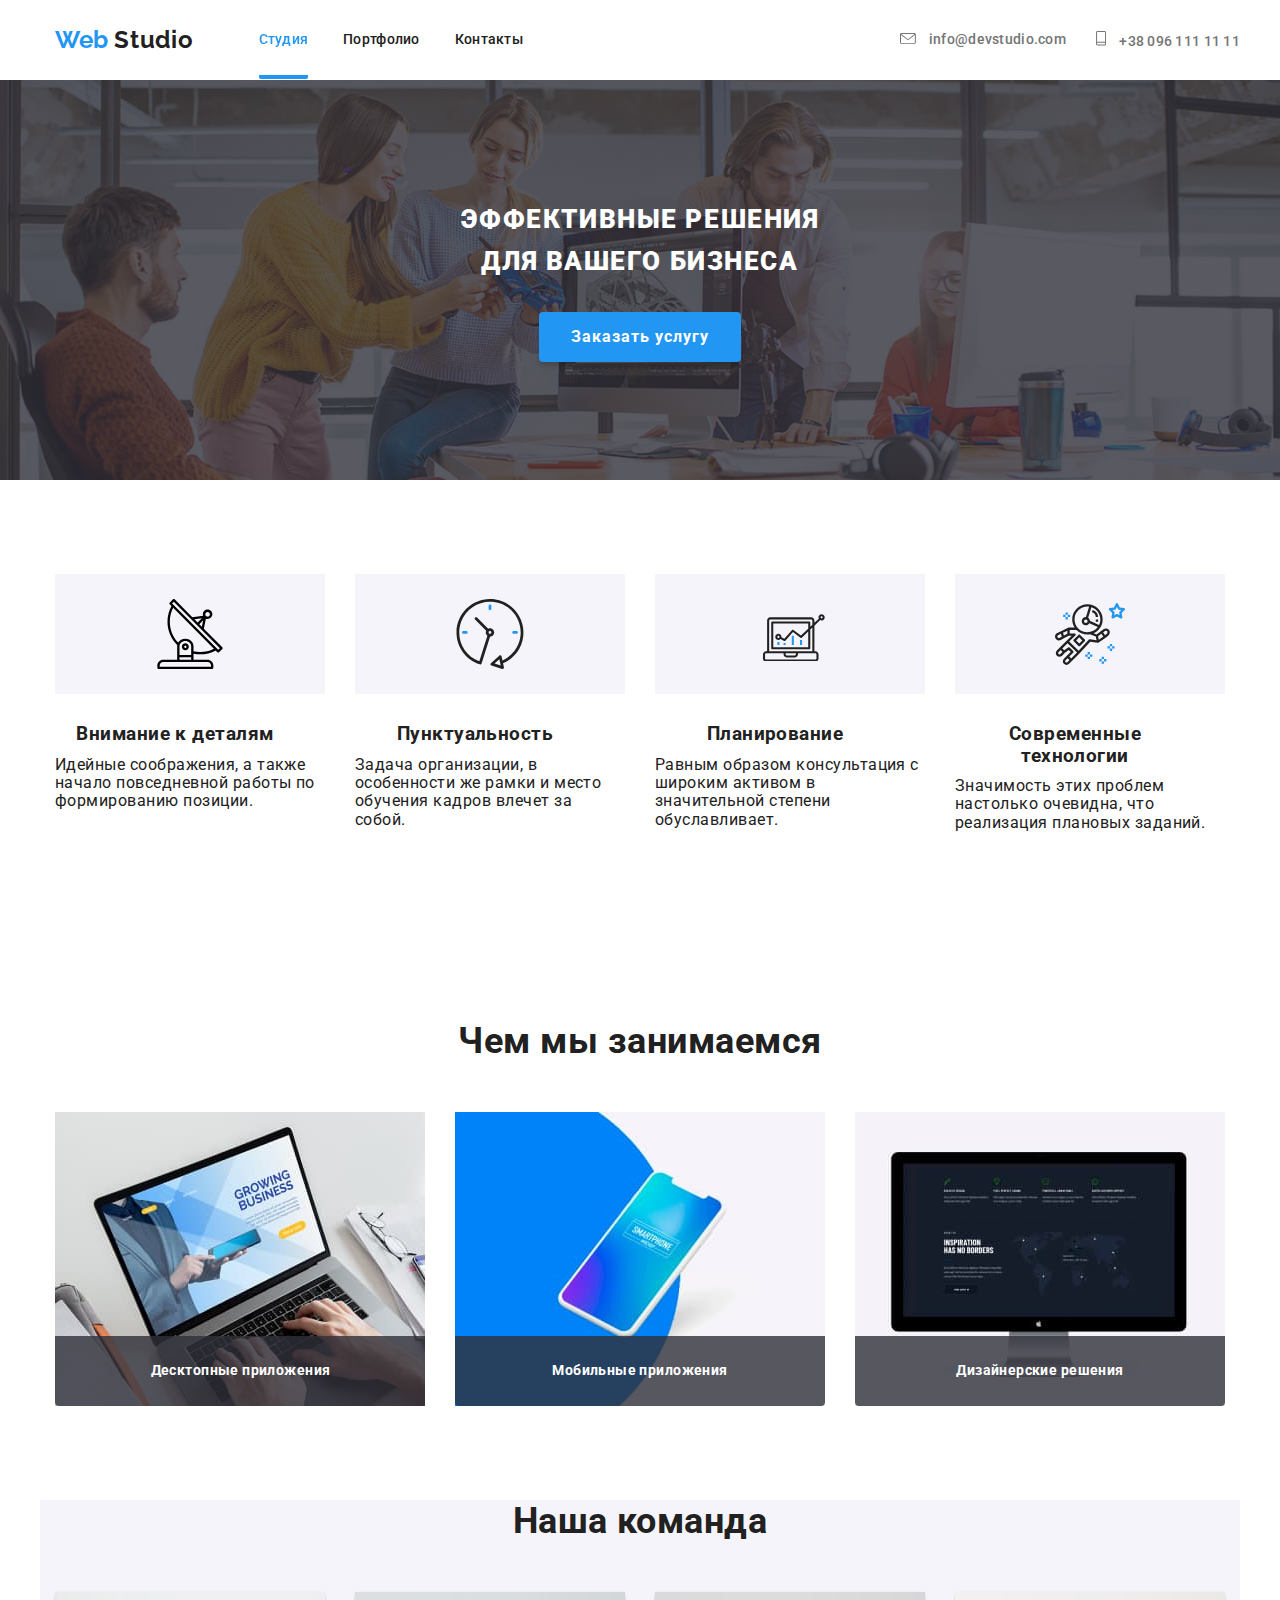
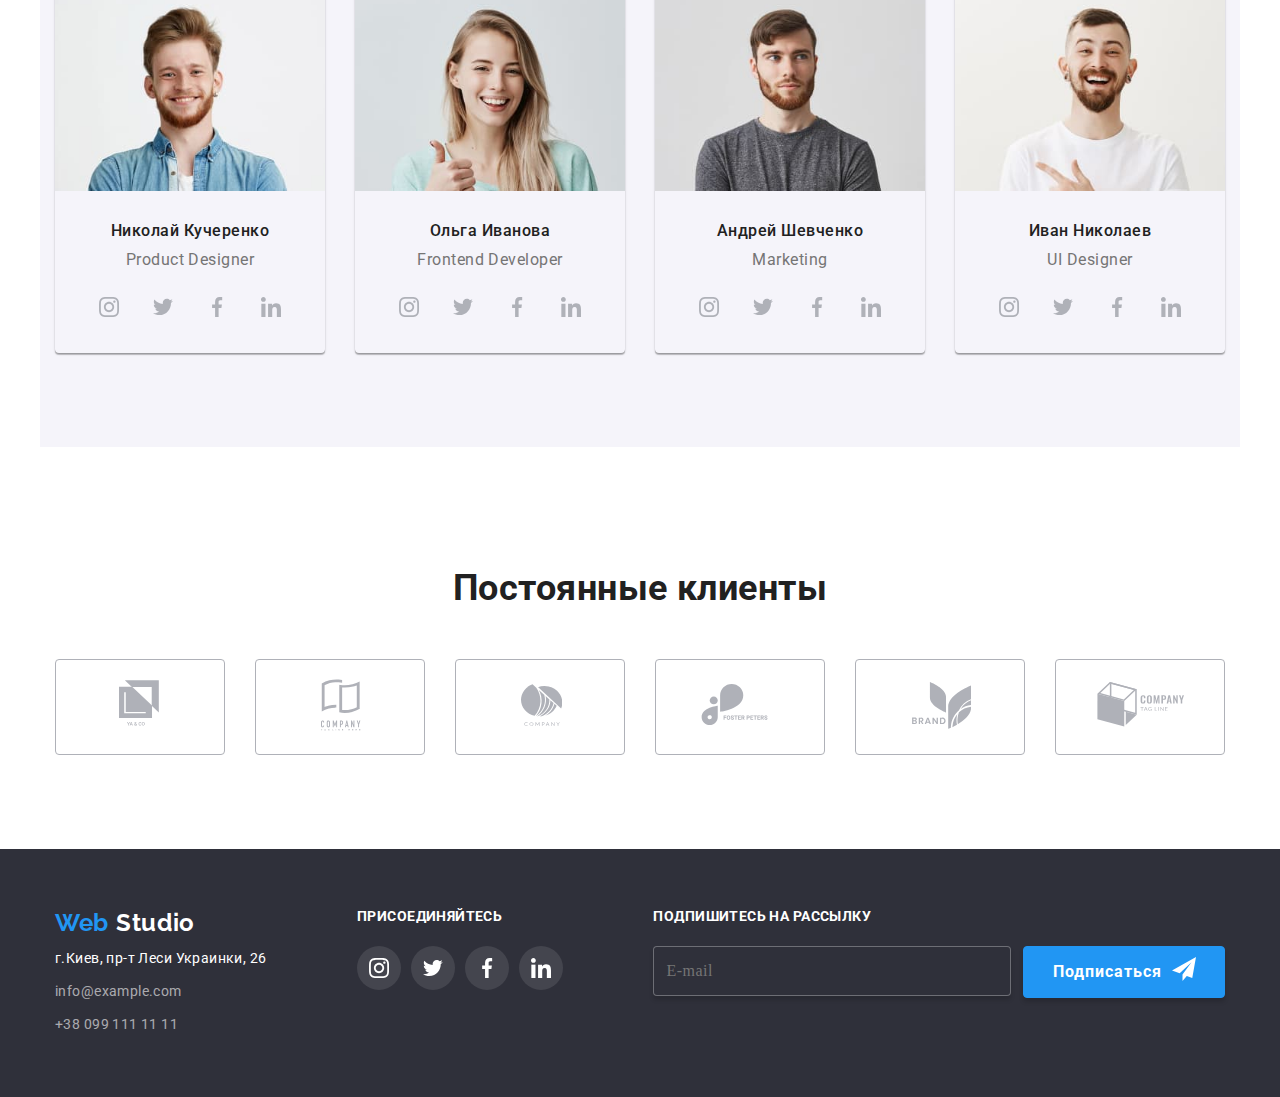
==== index.html @ 0beeb891 "исправляет ошибку с указание ширин" ====
<!DOCTYPE html>
<html lang="ru">
  <head>
    <meta charset="UTF-8" />
    <meta name="viewport" content="width=device-width, initial-scale=1.0" />
    <title>Web Studio v.1</title>
    <link
      href="https://fonts.googleapis.com/css2?family=Raleway:wght@700&family=Roboto:wght@400;500;700&display=swap"
      rel="stylesheet"
    />
    <link rel="stylesheet" href="./css/main.min.css" />
  </head>

  <body>
    <!--Шапка сайта-->
    <header>
      <div class="container">
        <nav class="header-nav">
          <a href="./index.html" class="header-nav__logo">
            <span class="header-nav__logo-web">Web</span
            ><span class="header-nav__logo-studio"> Studio</span>
          </a>

          <div class="menu-container" data-menu>
            <ul class="site-nav">
              <li class="site-nav__item">
                <a
                  href="./index.html"
                  class="site-nav__link site-nav__link--chosen"
                  >Студия</a
                >
              </li>
              <li class="site-nav__item">
                <a href="./portfolio.html" class="site-nav__link">Портфолио</a>
              </li>
              <li class="site-nav__item">
                <a href="" class="site-nav__link">Контакты</a>
              </li>
            </ul>

            <ul class="contacts">
              <li class="contacts__item">
                <a href="mailto:info@devstudio.com" class="contacts__link">
                  <svg class="contacts__letter-logo" width="16px" height="11px">
                    <use href="./images/symbol-defs.svg#icon-letter"></use>
                  </svg>

                  <span class="contacts__text">info@devstudio.com</span></a
                >
              </li>

              <li class="contacts__item">
                <a href="tel:+380961111111" class="contacts__link">
                  <svg class="contacts__phone-logo" width="10px" height="15px">
                    <use href="./images/symbol-defs.svg#icon-phone"></use>
                  </svg>
                  <span class="contacts__text">+38 096 111 11 11</span></a
                >
              </li>
            </ul>
          </div>

          <button
            type="button"
            class="menu-button"
            aria-expanded="false"
            data-menu-button
          >
            <svg
              width="40"
              height="40"
              aria-label="Переключатель мобильного меню"
            >
              <use
                class="icon-cross"
                href="./images/symbol-defs.svg#cross"
              ></use>
              <use class="icon-menu" href="./images/symbol-defs.svg#menu"></use>
            </svg>
          </button>
        </nav>
      </div>
    </header>
    <main class="page">
      <!-- Herou -->
      <section class="hero-section">
        <div class="hero-section__item">
          <h1 class="main-heading">
            Эффективные решения <br />
            для вашего бизнеса
          </h1>
          <button class="hero-section__button" data-open-modal>
            Заказать услугу
          </button>
        </div>
      </section>
      <!-- About us-->
      <section class="section about-us-section">
        <h2 class="hidden">Наши преимущества</h2>
        <ul class="about-us-list">
          <li class="about-us-item">
            <div class="about-us-img-box antenna-box">
              <svg class="about-us-list-icon antenna-icon">
                <use href="./images/symbol-defs.svg#icon-antenna"></use>
              </svg>
            </div>
            <h3 class="third-heading antenna">Внимание к деталям</h3>
            <p class="third-heading-par">
              Идейные соображения, а также начало повседневной работы по
              формированию позиции.
            </p>
          </li>
          <li class="about-us-item">
            <div class="about-us-img-box clock-box">
              <svg class="about-us-list-icon clock-icon">
                <use href="./images/symbol-defs.svg#icon-clock"></use>
              </svg>
            </div>
            <h3 class="third-heading clock">Пунктуальность</h3>
            <p class="third-heading-par">
              Задача организации, в особенности же рамки и место обучения кадров
              влечет за собой.
            </p>
          </li>
          <li class="about-us-item">
            <div class="about-us-img-box diagram-box">
              <svg class="about-us-list-icon diagram-icon">
                <use href="./images/symbol-defs.svg#icon-diagram"></use>
              </svg>
            </div>
            <h3 class="third-heading diagram">Планирование</h3>
            <p class="third-heading-par">
              Равным образом консультация с широким активом в значительной
              степени обуславливает.
            </p>
          </li>
          <li class="about-us-item">
            <div class="about-us-img-box astronaut-box">
              <svg class="about-us-list-icon astronaut-icon">
                <use href="./images/symbol-defs.svg#icon-astronaut"></use>
              </svg>
            </div>
            <h3 class="third-heading astronaut">Современные технологии</h3>
            <p class="third-heading-par">
              Значимость этих проблем настолько очевидна, что реализация
              плановых заданий.
            </p>
          </li>
        </ul>
      </section>
      <!-- What are we doing?-->
      <section class="section wawd-secton">
        <h2 class="section-heading">Чем мы занимаемся</h2>
        <ul class="worklist">
          <li class="worklist-item">
            <img
              srcset="
                ./images/What-we-r-d/pc-user/img.jpg    1x,
                ./images/What-we-r-d/pc-user/img@2x.jpg 2x,
                ./images/What-we-r-d/pc-user/img@3x.jpg 3x,

              "
              src="./images/What-we-r-d/pc-user/img.jpg"
              alt="пользователь за ноутбуком"
              width="370"
              class="our-work-img"
            />
            <h3 class="our-work-heading first">Десктопные приложения</h3>
          </li>
          <li class="worklist-item">
            <img
              srcset="
                ./images/What-we-r-d/smartphone/box.jpg    1x,
                ./images/What-we-r-d/smartphone/box@2x.jpg 2x,
                ./images/What-we-r-d/smartphone/box@3x.jpg 3x,

              "
              src="./images/What-we-r-d/smartphone/box.jpg"
              alt="смартфон"
              width="370"
              class="our-work-img"
            />
            <h3 class="our-work-heading second">Мобильные приложения</h3>
          </li>
          <li class="worklist-item">
            <img
              srcset="
                ./images/What-we-r-d/monitor-screen/m-screen.jpg    1x,
                ./images/What-we-r-d/monitor-screen/m-screen@2x.jpg 2x,
                ./images/What-we-r-d/monitor-screen/m-screen@3x.jpg 3x,

              "
              src="./images/What-we-r-d/monitor-screen/m-screen.jpg"
              alt="экран компьютера"
              width="370"
              class="our-work-img"
            />
            <h3 class="our-work-heading third">Дизайнерские решения</h3>
          </li>
        </ul>
      </section>
      <!-- Out team-->
      <section class="team-section section">
        <h2 class="section-heading">Наша команда</h2>
        <ul class="team-section-box">
          <li class="team-section-box__item">
            <picture>
              <source
                srcset="
                  ./images/our-team/Nikolay/nikolay-450.jpg  1x,
                  ./images/our-team/Nikolay/nikolay-900.jpg  2x,
                  ./images/our-team/Nikolay/nikolay-1350.jpg 3x
                "
                media="(max-width: 767px)"
              />

              <source
                srcset="
                  ./images/our-team/Nikolay/nikolay-354.jpg  1x,
                  ./images/our-team/Nikolay/nikolay-708.jpg  2x,
                  ./images/our-team/Nikolay/nikolay-1062.jpg 3x
                "
                media="(min-width: 768px)"
              />

              <source
                srcset="
                  ./images/our-team/Nikolay/nikolay-270.jpg 1x,
                  ./images/our-team/Nikolay/nikolay-540.jpg 2x,
                  ./images/our-team/Nikolay/nikolay-810.jpg 3x
                "
                media="(min-width: 1200px)"
              />

              <img
                src="./images/our-team/Nikolay/nikolay-450.jpg"
                alt="фото члена команды"
                sizes="(min-width: 1200px) 25vw, (min-width: 768px) 50vw, 100vw"
              />
            </picture>

            <h3 class="team-member-name">Николай Кучеренко</h3>
            <p class="team-member-position">Product Designer</p>
            <ul class="social-links-box">
              <li class="social-links-box-item">
                <a href="" class="link-icon-box">
                  <svg class="social-link-icon">
                    <use href="./images/symbol-defs.svg#icon-instagram"></use>
                  </svg>
                </a>
              </li>
              <li class="social-links-box-item">
                <a href="" class="link-icon-box">
                  <svg class="social-link-icon">
                    <use href="./images/symbol-defs.svg#icon-twitter"></use>
                  </svg>
                </a>
              </li>
              <li class="social-links-box-item">
                <a href="" class="link-icon-box">
                  <svg class="social-link-icon">
                    <use href="./images/symbol-defs.svg#icon-facebook"></use>
                  </svg>
                </a>
              </li>
              <li class="social-links-box-item">
                <a href="" class="link-icon-box">
                  <svg class="social-link-icon">
                    <use href="./images/symbol-defs.svg#icon-linkedin"></use>
                  </svg>
                </a>
              </li>
            </ul>
          </li>
          <li class="team-section-box__item">
            <img
              srcset="
                ./images/our-team/Olga/olga-270.jpg   270w,
                ./images/our-team/Olga/olga-354.jpg   354w,
                ./images/our-team/Olga/olga-450.jpg   450w,
                ./images/our-team/Olga/olga-540.jpg   540w,
                ./images/our-team/Olga/olga-708.jpg   708w,
                ./images/our-team/Olga/olga-810.jpg   810w,
                ./images/our-team/Olga/olga-900.jpg   900w,
                ./images/our-team/Olga/olga-1062.jpg 1062w,
                ./images/our-team/Olga/olga-1350.jpg 1350w,

              "
              src="./images/our-team/Olga/olga-450.jpg"
              alt="фото члена команды"
              sizes="(min-width: 1200px) 25vw, (min-width: 768px) 50vw,
               100vw"
            />
            <h3 class="team-member-name">Ольга Иванова</h3>
            <p class="team-member-position">Frontend Developer</p>
            <ul class="social-links-box">
              <li class="social-links-box-item">
                <a href="" class="link-icon-box">
                  <svg class="social-link-icon">
                    <use href="./images/symbol-defs.svg#icon-instagram"></use>
                  </svg>
                </a>
              </li>
              <li class="social-links-box-item">
                <a href="" class="link-icon-box">
                  <svg class="social-link-icon">
                    <use href="./images/symbol-defs.svg#icon-twitter"></use>
                  </svg>
                </a>
              </li>
              <li class="social-links-box-item">
                <a href="" class="link-icon-box">
                  <svg class="social-link-icon">
                    <use href="./images/symbol-defs.svg#icon-facebook"></use>
                  </svg>
                </a>
              </li>
              <li class="social-links-box-item">
                <a href="" class="link-icon-box">
                  <svg class="social-link-icon">
                    <use href="./images/symbol-defs.svg#icon-linkedin"></use>
                  </svg>
                </a>
              </li>
            </ul>
          </li>
          <li class="team-section-box__item">
            <img
              srcset="
                ./images/our-team/Andrey/andrey-270.jpg   270w,
                ./images/our-team/Andrey/andrey-354.jpg   354w,
                ./images/our-team/Andrey/andrey-450.jpg   450w,
                ./images/our-team/Andrey/andrey-540.jpg   540w,
                ./images/our-team/Andrey/andrey-708.jpg   708w,
                ./images/our-team/Andrey/andrey-810.jpg   810w,
                ./images/our-team/Andrey/andrey-900.jpg   900w,
                ./images/our-team/Andrey/andrey-1062.jpg 1062w,
                ./images/our-team/Andrey/andrey-1350.jpg 1350w,

              "
              src="./images/our-team/Andrey/andrey-450.jpg"
              alt="фото члена команды"
              sizes="(min-width: 1200px) 25vw, (min-width: 768px) 50vw,
               100vw"
            />
            <h3 class="team-member-name">Андрей Шевченко</h3>
            <p class="team-member-position">Marketing</p>
            <ul class="social-links-box">
              <li class="social-links-box-item">
                <a href="" class="link-icon-box">
                  <svg class="social-link-icon">
                    <use href="./images/symbol-defs.svg#icon-instagram"></use>
                  </svg>
                </a>
              </li>
              <li class="social-links-box-item">
                <a href="" class="link-icon-box">
                  <svg class="social-link-icon">
                    <use href="./images/symbol-defs.svg#icon-twitter"></use>
                  </svg>
                </a>
              </li>
              <li class="social-links-box-item">
                <a href="" class="link-icon-box">
                  <svg class="social-link-icon">
                    <use href="./images/symbol-defs.svg#icon-facebook"></use>
                  </svg>
                </a>
              </li>
              <li class="social-links-box-item">
                <a href="" class="link-icon-box">
                  <svg class="social-link-icon">
                    <use href="./images/symbol-defs.svg#icon-linkedin"></use>
                  </svg>
                </a>
              </li>
            </ul>
          </li>
          <li class="team-section-box__item">
            <img
              srcset="
                ./images/our-team/Ivan/ivan-270.jpg   270w,
                ./images/our-team/Ivan/ivan-354.jpg   354w,
                ./images/our-team/Ivan/ivan-450.jpg   450w,
                ./images/our-team/Ivan/ivan-540.jpg   540w,
                ./images/our-team/Ivan/ivan-708.jpg   708w,
                ./images/our-team/Ivan/ivan-810.jpg   810w,
                ./images/our-team/Ivan/ivan-900.jpg   900w,
                ./images/our-team/Ivan/ivan-1062.jpg 1062w,
                ./images/our-team/Ivan/ivan-1350.jpg 1350w,

              "
              src="./images/our-team/Ivan/ivan-450.jpg"
              alt="фото члена команды"
              sizes="(min-width: 1200px) 25vw, (min-width: 768px) 50vw,
               100vw"
            />
            <h3 class="team-member-name">Иван Николаев</h3>
            <p class="team-member-position">UI Designer</p>
            <ul class="social-links-box">
              <li class="social-links-box-item">
                <a href="" class="link-icon-box">
                  <svg class="social-link-icon">
                    <use href="./images/symbol-defs.svg#icon-instagram"></use>
                  </svg>
                </a>
              </li>
              <li class="social-links-box-item">
                <a href="" class="link-icon-box">
                  <svg class="social-link-icon">
                    <use href="./images/symbol-defs.svg#icon-twitter"></use>
                  </svg>
                </a>
              </li>
              <li class="social-links-box-item">
                <a href="" class="link-icon-box">
                  <svg class="social-link-icon">
                    <use href="./images/symbol-defs.svg#icon-facebook"></use>
                  </svg>
                </a>
              </li>
              <li class="social-links-box-item">
                <a href="" class="link-icon-box">
                  <svg class="social-link-icon">
                    <use href="./images/symbol-defs.svg#icon-linkedin"></use>
                  </svg>
                </a>
              </li>
            </ul>
          </li>
        </ul>
      </section>
      <!-- Our clients-->
      <section class="section clients-section">
        <h2 class="section-heading">Постоянные клиенты</h2>
        <ul class="clients-box">
          <li class="client-box-item">
            <a href="" class="client-link ya-co-client-href">
              <svg class="client-link-logo ya-co-logo">
                <use href="./images/symbol-defs.svg#icon-ya-co-logo"></use>
              </svg>
            </a>
          </li>
          <li class="client-box-item">
            <a href="" class="client-link tagline-client-href">
              <svg class="client-link-logo tagline-logo">
                <use href="./images/symbol-defs.svg#icon-tagline-company"></use>
              </svg>
            </a>
          </li>
          <li class="client-box-item">
            <a href="" class="client-link unnamed-client-href">
              <svg class="client-link-logo unnamed-logo">
                <use href="./images/symbol-defs.svg#icon-unnamed-company"></use>
              </svg>
            </a>
          </li>
          <li class="client-box-item">
            <a href="" class="client-link foster-client-href">
              <svg class="client-link-logo foster-logo">
                <use
                  href="./images/symbol-defs.svg#icon-foster-peters-logo"
                ></use>
              </svg>
            </a>
          </li>
          <li class="client-box-item">
            <a href="" class="client-link brand-client-href">
              <svg class="client-link-logo brand-logo">
                <use href="./images/symbol-defs.svg#icon-brand-logo"></use>
              </svg>
            </a>
          </li>
          <li class="client-box-item">
            <a href="" class="client-link rag-line-client-href">
              <svg class="client-link-logo rag-line-logo">
                <use href="./images/symbol-defs.svg#icon-rag-line-logo"></use>
              </svg>
            </a>
          </li>
        </ul>
      </section>
    </main>

    <!-- footer section-->
    <footer class="footer">
      <div class="section">
        <h2 class="hidden">Наши контакты и социальные сети</h2>
        <div class="footer-boxes">
          <div class="footer-boxes-item">
            <a href="./index.html" class="footer-logo">
              <span class="footer-logo-web">Web</span
              ><span class="footer-logo-studio"> Studio</span>
            </a>

            <address class="address">
              г.Киев, пр-т Леси Украинки, 26<br />
              <a href="mailto:info@example.com" class="footer-contacts"
                >info@example.com</a
              >
              <br />
              <a href="tel:+380991111111" class="footer-contacts"
                >+38 099 111 11 11</a
              >
            </address>
          </div>

          <div class="footer-boxes-item">
            <b class="footer-action-request">Присоединяйтесь</b>
            <ul class="address footer-links">
              <li class="address-list-item">
                <a
                  href=""
                  class="social-link footer-inst"
                  aria-label="Ссылка на Инстаграмм"
                >
                  <svg class="footer-social-link">
                    <use
                      href="./images/symbol-defs.svg#icon-instagram-for-footer"
                    ></use>
                  </svg>
                </a>
              </li>
              <li class="address-list-item">
                <a
                  href=""
                  class="social-link footer-twitter"
                  aria-label="Ссылка на Твиттер"
                >
                  <svg class="footer-social-link">
                    <use
                      href="./images/symbol-defs.svg#icon-twitter-for-footer"
                    ></use>
                  </svg>
                </a>
              </li>
              <li class="address-list-item">
                <a
                  href=""
                  class="social-link footer-fb"
                  aria-label="Ссылка на Фейсбук"
                >
                  <svg class="footer-social-link">
                    <use
                      href="./images/symbol-defs.svg#icon-facebook-for-footer"
                    ></use>
                  </svg>
                </a>
              </li>
              <li class="address-list-item">
                <a
                  href=""
                  class="social-link footer-linkedin"
                  aria-label="Ссылка на ЛинкедИн"
                >
                  <svg class="footer-social-link">
                    <use
                      href="./images/symbol-defs.svg#icon-linkedin-for-footer"
                    ></use>
                  </svg>
                </a>
              </li>
            </ul>
          </div>

          <div class="footer-boxes-item footer-boxes-item--last">
            <b class="footer-action-request">Подпишитесь на рассылку</b>
            <div class="subscribe-form">
              <label class="subscribe-form__label">
                <input
                  type="email"
                  name="email"
                  class="subscribe-form__input"
                  placeholder="E-mail"
                />
              </label>
              <button class="footer-button">
                <span class="footer-btn-text">Подписаться</span>
                <svg class="subscribe-icon">
                  <use href="./images/symbol-defs.svg#icon-logo-send"></use>
                </svg>
              </button>
            </div>
          </div>
        </div>
      </div>
    </footer>

    <!-- Модальное окно "Заказать услугу" -->
    <div class="backdrop is-hidden" data-backdrop>
      <div class="modal">
        <form class="js-speaker-form">
          <h2 class="modal__heading">
            Оставьте свои данные, мы вам перезвоним
          </h2>

          <div role="contentinfo">
            <ul>
              <li class="form-list-item">
                <label class="form-list-label">
                  <input
                    type="text"
                    name="name"
                    class="form-list-item__input user-name"
                    placeholder=" "
                  />
                  <span class="label-name">Имя</span>
                  <span class="icon person-icon"></span>
                </label>
              </li>
              <li class="form-list-item">
                <label class="form-list-label">
                  <input
                    type="tel"
                    name="phone"
                    class="form-list-item__input phone"
                    placeholder=" "
                  />
                  <span class="label-name">Телефон</span>
                  <span class="icon phone-icon"></span>
                </label>
              </li>
              <li class="form-list-item">
                <label class="form-list-label">
                  <input
                    type="email"
                    name="email"
                    class="form-list-item__input email"
                    placeholder=" "
                  />
                  <span class="label-name">Почта</span>
                  <span class="icon mail-icon"></span>
                </label>
              </li>
              <li class="form-list-textarea">
                <label class="form-list-label">
                  <textarea
                    name="comment"
                    class="textarea"
                    rows="10"
                    placeholder=" "
                  ></textarea>
                  <span class="label-name textarea-label-name"
                    >Комментарий</span
                  >
                </label>
              </li>
            </ul>
          </div>

          <label class="agreement-text">
            <input
              type="checkbox"
              name="agreement"
              class="agreement-text__checkbox"
            />
            <span class="agreement-text__icon"></span>Соглашаюсь с рассылкой и
            принимаю
            <a href="" class="contract-link"> Условия договора</a>
          </label>

          <button type="submit" class="button form-submit-btn">
            Отправить
          </button>
        </form>
        <button data-close-modal class="close-btn">
          <svg class="close-btn-icon">
            <use href="./images/symbol-defs.svg#icon-close"></use>
          </svg>
        </button>
      </div>
    </div>
    <script src="./js/menu.js"></script>
    <script src="./js/backdrop-modal.js"></script>
  </body>
</html>
---- css/main.min.css ----
/*! normalize.css v8.0.1 | MIT License | github.com/necolas/normalize.css */html{line-height:1.15;-webkit-text-size-adjust:100%}body{margin:0}main{display:block}h1{font-size:2em;margin:0.67em 0}hr{-webkit-box-sizing:content-box;box-sizing:content-box;height:0;overflow:visible}pre{font-family:monospace, monospace;font-size:1em}a{background-color:transparent}abbr[title]{border-bottom:none;text-decoration:underline;-webkit-text-decoration:underline dotted;text-decoration:underline dotted}b,strong{font-weight:bolder}code,kbd,samp{font-family:monospace, monospace;font-size:1em}small{font-size:80%}sub,sup{font-size:75%;line-height:0;position:relative;vertical-align:baseline}sub{bottom:-0.25em}sup{top:-0.5em}img{border-style:none}button,input,optgroup,select,textarea{font-family:inherit;font-size:100%;line-height:1.15;margin:0}button,input{overflow:visible}button,select{text-transform:none}button,[type='button'],[type='reset'],[type='submit']{-webkit-appearance:button}button::-moz-focus-inner,[type='button']::-moz-focus-inner,[type='reset']::-moz-focus-inner,[type='submit']::-moz-focus-inner{border-style:none;padding:0}button:-moz-focusring,[type='button']:-moz-focusring,[type='reset']:-moz-focusring,[type='submit']:-moz-focusring{outline:1px dotted ButtonText}fieldset{padding:0.35em 0.75em 0.625em}legend{-webkit-box-sizing:border-box;box-sizing:border-box;color:inherit;display:table;max-width:100%;padding:0;white-space:normal}progress{vertical-align:baseline}textarea{overflow:auto}[type='checkbox'],[type='radio']{-webkit-box-sizing:border-box;box-sizing:border-box;padding:0}[type='number']::-webkit-inner-spin-button,[type='number']::-webkit-outer-spin-button{height:auto}[type='search']{-webkit-appearance:textfield;outline-offset:-2px}[type='search']::-webkit-search-decoration{-webkit-appearance:none}::-webkit-file-upload-button{-webkit-appearance:button;font:inherit}details{display:block}summary{display:list-item}template{display:none}[hidden]{display:none}html{-webkit-box-sizing:border-box;box-sizing:border-box;margin-right:auto;margin-left:auto}*,*::before,*::after{-webkit-box-sizing:inherit;box-sizing:inherit}body{margin:0}h1,h2,h3,h4,h5,h6,p,ul{margin:0;padding:0}.hidden{position:absolute;width:1;height:1;margin:-1;clip:rect(0 0 0 0);overflow:hidden;border:0}ul{list-style:none}.footer-logo .footer-logo-web,.footer-logo .footer-logo-studio{font-style:normal;font-weight:bold;letter-spacing:0.03em}@-webkit-keyframes pulsing{0%{-webkit-transform:scale(0.9, 0.9);transform:scale(0.9, 0.9)}50%{-webkit-transform:scale(1, 1);transform:scale(1, 1)}100%{-webkit-transform:scale(0.9, 0.9);transform:scale(0.9, 0.9)}}@keyframes pulsing{0%{-webkit-transform:scale(0.9, 0.9);transform:scale(0.9, 0.9)}50%{-webkit-transform:scale(1, 1);transform:scale(1, 1)}100%{-webkit-transform:scale(0.9, 0.9);transform:scale(0.9, 0.9)}}@-webkit-keyframes trembling{0%{-webkit-transform:skew(1, 1);transform:skew(1, 1)}25%{-webkit-transform:skew(-2deg, 2deg) scale(1.03, 1.03);transform:skew(-2deg, 2deg) scale(1.03, 1.03)}50%{-webkit-transform:skew(1, 1);transform:skew(1, 1)}75%{-webkit-transform:skew(2deg, -2deg) scale(1.05, 1.05);transform:skew(2deg, -2deg) scale(1.05, 1.05)}100%{-webkit-transform:skew(1, 1);transform:skew(1, 1)}}@keyframes trembling{0%{-webkit-transform:skew(1, 1);transform:skew(1, 1)}25%{-webkit-transform:skew(-2deg, 2deg) scale(1.03, 1.03);transform:skew(-2deg, 2deg) scale(1.03, 1.03)}50%{-webkit-transform:skew(1, 1);transform:skew(1, 1)}75%{-webkit-transform:skew(2deg, -2deg) scale(1.05, 1.05);transform:skew(2deg, -2deg) scale(1.05, 1.05)}100%{-webkit-transform:skew(1, 1);transform:skew(1, 1)}}@-webkit-keyframes scaling{0%{-webkit-transform:scale(1, 1);transform:scale(1, 1)}25%{-webkit-transform:scale(1.1, 1.1);transform:scale(1.1, 1.1)}50%{-webkit-transform:scale(1, 1);transform:scale(1, 1)}75%{-webkit-transform:scale(1.1, 1.1);transform:scale(1.1, 1.1)}100%{-webkit-transform:scale(1, 1);transform:scale(1, 1)}}@keyframes scaling{0%{-webkit-transform:scale(1, 1);transform:scale(1, 1)}25%{-webkit-transform:scale(1.1, 1.1);transform:scale(1.1, 1.1)}50%{-webkit-transform:scale(1, 1);transform:scale(1, 1)}75%{-webkit-transform:scale(1.1, 1.1);transform:scale(1.1, 1.1)}100%{-webkit-transform:scale(1, 1);transform:scale(1, 1)}}.page{color:#212121;font-family:Roboto,sans-serif;font-style:normal;font-weight:normal;letter-spacing:0.03em}.button{background-color:#2196f3;color:#fff;border:none;outline:none}.section{margin-left:auto;margin-right:auto;padding-left:15px;padding-right:15px}@media screen and (min-width: 780px){.section{width:768px}}@media screen and (min-width: 1200px){.section{width:1200px}}img{display:block;max-width:100%;height:auto}body.modal-open{overflow:hidden}.section{margin-left:auto;margin-right:auto;padding-left:15px;padding-right:15px}@media screen and (min-width: 480px){.section{width:480px}}@media screen and (min-width: 768px){.section{width:768px}}@media screen and (min-width: 1200px){.section{width:1200px}}.header-nav{display:-webkit-box;display:-ms-flexbox;display:flex;margin-left:auto;margin-right:auto;-webkit-box-pack:justify;-ms-flex-pack:justify;justify-content:space-between;-webkit-box-align:center;-ms-flex-align:center;align-items:center}@media screen and (max-width: 767px){.header-nav{height:60px}}@media screen and (min-width: 768px){.header-nav{display:-webkit-box;display:-ms-flexbox;display:flex;-webkit-box-align:center;-ms-flex-align:center;align-items:center;width:768px;height:80px}}@media screen and (min-width: 1200px){.header-nav{width:1200px}}.container{position:relative}@media screen and (max-width: 767px){.container{width:inherit}}.header-nav__logo{display:-webkit-box;display:-ms-flexbox;display:flex;text-decoration:none;margin-left:15px}.header-nav__logo-web,.header-nav__logo-studio{font-family:Raleway, sans-serif;font-style:normal;font-weight:bold;font-size:24px;line-height:1.17;letter-spacing:0.03em}.header-nav__logo-web{color:#2196f3;margin-right:5px}.header-nav__logo-studio{color:#212121}.menu-container{z-index:9999;background-color:#fff;font-family:Roboto,sans-serif;font-style:normal;font-weight:500;font-size:18px;line-height:1.17;letter-spacing:0.02em}@media screen and (max-width: 767px){.menu-container{display:none;position:absolute;top:100%;width:100%;height:393px;text-align:center}}@media screen and (min-width: 768px){.menu-container{display:-webkit-box;display:-ms-flexbox;display:flex;-webkit-box-pack:justify;-ms-flex-pack:justify;justify-content:space-between;font-size:14px;line-height:1.14;letter-spacing:0.02em;width:100%;-webkit-box-align:center;-ms-flex-align:center;align-items:center}}.menu-container.is-open{display:block}.site-nav__item{position:relative;-ms-flex-line-pack:center;align-content:center}@media screen and (max-width: 767px){.site-nav{margin-bottom:60px;margin-top:60px}}@media screen and (min-width: 768px){.site-nav{display:-webkit-box;display:-ms-flexbox;display:flex;margin-left:81px}}@media screen and (max-width: 767px){.site-nav__item:not(:last-child){margin-bottom:32px}}@media screen and (min-width: 768px){.site-nav__item:not(:last-child){margin-right:35px}}@media screen and (min-width: 1200px){.site-nav{margin-left:65px}}.site-nav__link{text-decoration:none;color:#212121}@media screen and (max-width: 767px){.site-nav__link{padding:8px 0px 8px 0px}}@media screen and (min-width: 768px){.site-nav__link{padding:28px 0px 28px 0px}}.site-nav__item:hover .site-nav__link,.site-nav__link:focus{-webkit-transition:color 250ms cubic-bezier(0.4, 0, 0.2, 1);transition:color 250ms cubic-bezier(0.4, 0, 0.2, 1);color:#2196f3}.contacts__link{text-decoration:none;color:#757575;fill:currentColor}.contacts__item:hover .contacts__link,.contacts__link:focus{-webkit-transition:color 250ms cubic-bezier(0.4, 0, 0.2, 1);transition:color 250ms cubic-bezier(0.4, 0, 0.2, 1);color:#2196f3}@media screen and (min-width: 768px) and (max-width: 1199px){.contacts{margin-left:84px}}@media screen and (min-width: 768px){.contacts__item{display:-webkit-box;display:-ms-flexbox;display:flex;-webkit-box-align:center;-ms-flex-align:center;align-items:center}}@media screen and (max-width: 767px){.contacts__item{padding:8px}}@media screen and (min-width: 768px) and (max-width: 1199px){.contacts__item:not(:last-child){margin-bottom:10px}}.contacts .contacts__text{margin-left:10px}@media screen and (min-width: 1200px){.contacts{display:-webkit-box;display:-ms-flexbox;display:flex}.contacts__item:not(:last-child){margin-right:30px}}.site-nav__link--chosen{color:#2196f3;border-bottom:4px solid #2196f3;border-radius:2px}.menu-button{display:-webkit-inline-box;display:-ms-inline-flexbox;display:inline-flex;margin:0;padding:0;border:none;background-color:transparent;margin-right:15px}.menu-button:focus{outline:none}@media screen and (min-width: 767px){.menu-button{display:none}}.menu-button:hover .icon-menu,.menu-button:focus .icon-menu,.menu-button:hover .icon-cross,.menu-button:focus .icon-cross{fill:#2196f3}.menu-button .icon-cross{display:none}.menu-button.is-open .icon-cross{display:block}.menu-button.is-open .icon-menu{display:none}.hero-section{height:400px;text-align:center;margin-left:auto;margin-right:auto;padding-left:15px;padding-right:15px;background-repeat:no-repeat;background-position:center;background-size:cover}@media screen and (max-width: 767px){.hero-section{background-image:-webkit-gradient(linear, left top, right top, from(rgba(47,48,58,0.8)), to(rgba(47,48,58,0.8))),url("../images/Hero-bcg/hero-480/Header-img.jpg");background-image:linear-gradient(to right, rgba(47,48,58,0.8), rgba(47,48,58,0.8)),url("../images/Hero-bcg/hero-480/Header-img.jpg")}}@media screen and (max-width: 767px) and (min-device-pixel-ratio: 2), screen and (max-width: 767px) and (-webkit-min-device-pixel-ratio: 2), screen and (max-width: 767px) and (min-resolution: 192dpi), screen and (max-width: 767px) and (min-resolution: 2dppx){.hero-section{background-image:-webkit-gradient(linear, left top, right top, from(rgba(47,48,58,0.8)), to(rgba(47,48,58,0.8))),url("../images/Hero-bcg/hero-480/Header-img@2x.jpg");background-image:linear-gradient(to right, rgba(47,48,58,0.8), rgba(47,48,58,0.8)),url("../images/Hero-bcg/hero-480/Header-img@2x.jpg")}}@media screen and (max-width: 767px) and (min-device-pixel-ratio: 3), screen and (max-width: 767px) and (-webkit-min-device-pixel-ratio: 3), screen and (max-width: 767px) and (min-resolution: 288dpi), screen and (max-width: 767px) and (min-resolution: 3dppx){.hero-section{background-image:-webkit-gradient(linear, left top, right top, from(rgba(47,48,58,0.8)), to(rgba(47,48,58,0.8))),url("../images/Hero-bcg/hero-480/Header-img@3x.jpg");background-image:linear-gradient(to right, rgba(47,48,58,0.8), rgba(47,48,58,0.8)),url("../images/Hero-bcg/hero-480/Header-img@3x.jpg")}}@media screen and (min-width: 768px) and (max-width: 1199px){.hero-section{background-image:-webkit-gradient(linear, left top, right top, from(rgba(47,48,58,0.8)), to(rgba(47,48,58,0.8))),url("../images/Hero-bcg/hero-768/Header-img.jpg");background-image:linear-gradient(to right, rgba(47,48,58,0.8), rgba(47,48,58,0.8)),url("../images/Hero-bcg/hero-768/Header-img.jpg")}}@media screen and (min-width: 768px) and (max-width: 1199px) and (min-device-pixel-ratio: 2), screen and (min-width: 768px) and (max-width: 1199px) and (-webkit-min-device-pixel-ratio: 2), screen and (min-width: 768px) and (max-width: 1199px) and (min-resolution: 192dpi), screen and (min-width: 768px) and (max-width: 1199px) and (min-resolution: 2dppx){.hero-section{background-image:-webkit-gradient(linear, left top, right top, from(rgba(47,48,58,0.8)), to(rgba(47,48,58,0.8))),url("../images/Hero-bcg/hero-768/Header-img@2x.jpg");background-image:linear-gradient(to right, rgba(47,48,58,0.8), rgba(47,48,58,0.8)),url("../images/Hero-bcg/hero-768/Header-img@2x.jpg")}}@media screen and (min-width: 768px) and (max-width: 1199px) and (min-device-pixel-ratio: 3), screen and (min-width: 768px) and (max-width: 1199px) and (-webkit-min-device-pixel-ratio: 3), screen and (min-width: 768px) and (max-width: 1199px) and (min-resolution: 288dpi), screen and (min-width: 768px) and (max-width: 1199px) and (min-resolution: 3dppx){.hero-section{background-image:-webkit-gradient(linear, left top, right top, from(rgba(47,48,58,0.8)), to(rgba(47,48,58,0.8))),url("../images/Hero-bcg/hero-768/Header-img@3x.jpg");background-image:linear-gradient(to right, rgba(47,48,58,0.8), rgba(47,48,58,0.8)),url("../images/Hero-bcg/hero-768/Header-img@3x.jpg")}}@media screen and (min-width: 1200px){.hero-section{background-image:-webkit-gradient(linear, left top, right top, from(rgba(47,48,58,0.8)), to(rgba(47,48,58,0.8))),url("../images/Hero-bcg/hero-1200/Header-img.jpg");background-image:linear-gradient(to right, rgba(47,48,58,0.8), rgba(47,48,58,0.8)),url("../images/Hero-bcg/hero-1200/Header-img.jpg")}}@media screen and (min-width: 1200px) and (min-device-pixel-ratio: 2), screen and (min-width: 1200px) and (-webkit-min-device-pixel-ratio: 2), screen and (min-width: 1200px) and (min-resolution: 192dpi), screen and (min-width: 1200px) and (min-resolution: 2dppx){.hero-section{background-image:-webkit-gradient(linear, left top, right top, from(rgba(47,48,58,0.8)), to(rgba(47,48,58,0.8))),url("../images/Hero-bcg/hero-1200/Header-img@2x.jpg");background-image:linear-gradient(to right, rgba(47,48,58,0.8), rgba(47,48,58,0.8)),url("../images/Hero-bcg/hero-1200/Header-img@2x.jpg")}}@media screen and (min-width: 1200px) and (min-device-pixel-ratio: 3), screen and (min-width: 1200px) and (-webkit-min-device-pixel-ratio: 3), screen and (min-width: 1200px) and (min-resolution: 288dpi), screen and (min-width: 1200px) and (min-resolution: 3dppx){.hero-section{background-image:-webkit-gradient(linear, left top, right top, from(rgba(47,48,58,0.8)), to(rgba(47,48,58,0.8))),url("../images/Hero-bcg/hero-1200/Header-img@3x.jpg");background-image:linear-gradient(to right, rgba(47,48,58,0.8), rgba(47,48,58,0.8)),url("../images/Hero-bcg/hero-1200/Header-img@3x.jpg")}}.hero-section .hero-section__item{padding-top:118px}.hero-section .hero-section__item .main-heading{margin-bottom:30px;font-family:Roboto,sans-serif;font-style:normal;font-weight:900;font-size:26px;line-height:1.62;text-align:center;letter-spacing:0.06em;text-transform:uppercase;color:#fff}.hero-section__button{padding:10px 32px;font-weight:bold;font-size:16px;line-height:1.88;text-decoration:none;letter-spacing:0.06em;border:none;border-radius:4px;color:#fff;background:#2196f3;-webkit-box-shadow:0px 4px 4px rgba(0,0,0,0.15);box-shadow:0px 4px 4px rgba(0,0,0,0.15);border-color:#2196f3;-webkit-transition:color 250ms cubic-bezier(0.4, 0, 0.2, 1),background 250ms cubic-bezier(0.4, 0, 0.2, 1),baxo-shadow 250ms cubic-bezier(0.4, 0, 0.2, 1),border-color 250ms cubic-bezier(0.4, 0, 0.2, 1);transition:color 250ms cubic-bezier(0.4, 0, 0.2, 1),background 250ms cubic-bezier(0.4, 0, 0.2, 1),baxo-shadow 250ms cubic-bezier(0.4, 0, 0.2, 1),border-color 250ms cubic-bezier(0.4, 0, 0.2, 1);-webkit-animation:pulsing 2s infinite;animation:pulsing 2s infinite}.hero-section__button:hover,.hero-section__button:focus{border-color:#fff;background:#f5f4fa;color:#2196f3;cursor:pointer}.backdrop{position:fixed;top:0;left:0;bottom:0;right:0;background:rgba(0,0,0,0.2);opacity:1;overflow-y:scroll;-webkit-transition:opacity 250ms cubic-bezier(0.4, 0, 0.2, 1);transition:opacity 250ms cubic-bezier(0.4, 0, 0.2, 1)}.backdrop.is-hidden{opacity:0;pointer-events:none}.backdrop.is-hidden .modal{-webkit-transform:translate(-50%, -50%) scale(1.1);transform:translate(-50%, -50%) scale(1.1)}.modal{position:absolute;top:50%;left:50%;padding:0px 40px;max-width:95%;width:450px;min-height:609px;background-color:#fff;-webkit-transform:translate(-50%, -50%) scale(1);transform:translate(-50%, -50%) scale(1);-webkit-transition:-webkit-transform 250ms cubic-bezier(0.4, 0, 0.2, 1);transition:-webkit-transform 250ms cubic-bezier(0.4, 0, 0.2, 1);transition:transform 250ms cubic-bezier(0.4, 0, 0.2, 1);transition:transform 250ms cubic-bezier(0.4, 0, 0.2, 1), -webkit-transform 250ms cubic-bezier(0.4, 0, 0.2, 1)}.modal__heading{margin-top:40px;margin-bottom:30px;font-weight:bold;font-size:20px;line-height:1.15;text-align:center;letter-spacing:0.03em}@media screen and (min-width: 780px){.modal{min-width:528px;min-height:581px}}.form-list-item{margin-bottom:28px}.form-list-item .form-list-label{position:relative;color:#212121}.form-list-item__input{max-width:98%;width:370px;height:40px;border:1px solid rgba(33,33,33,0.2);-webkit-box-sizing:border-box;box-sizing:border-box;border-radius:4px;padding-left:42px;outline:none;overflow:scroll;-webkit-transition:border 250ms cubic-bezier(0.4, 0, 0.2, 1);transition:border 250ms cubic-bezier(0.4, 0, 0.2, 1)}.form-list-item__input:focus{border:1px solid #2196f3}@media screen and (min-width: 780px){.form-list-item__input{width:448px}}.form-list-textarea{position:relative}.form-list-textarea .textarea{margin-bottom:20px;resize:none;padding:12px 16px;max-width:98%;width:370px;height:120px;border:1px solid rgba(33,33,33,0.2);-webkit-box-sizing:border-box;box-sizing:border-box;border-radius:4px;outline:none}.form-list-textarea .textarea:focus{border:1px solid #2196f3}@media screen and (min-width: 780px){.form-list-textarea .textarea{width:448px}}.agreement-text{display:-webkit-inline-box;display:-ms-inline-flexbox;display:inline-flex;font-family:Roboto,sans-serif;-webkit-box-align:center;-ms-flex-align:center;align-items:center;font-style:normal;font-weight:normal;color:#757575;width:100%;font-size:12px;line-height:1.16}@media screen and (min-width: 1200px){.agreement-text{font-size:14px;line-height:1.71}}@media screen and (max-width: 479px){.agreement-text{font-size:10px;line-height:1.16}}.agreement-text__checkbox{position:absolute;width:1;height:1;margin:-1;clip:rect(0 0 0 0);border:0;overflow:hidden}.agreement-text__icon{display:inline-block;width:16px;height:15px;background-image:url(../images/off.svg);margin-right:8px;-webkit-transition:background-image 250ms cubic-bezier(0.4, 0, 0.2, 1),background-color 250ms cubic-bezier(0.4, 0, 0.2, 1);transition:background-image 250ms cubic-bezier(0.4, 0, 0.2, 1),background-color 250ms cubic-bezier(0.4, 0, 0.2, 1)}@media screen and (max-width: 479px){.agreement-text__icon{margin-right:3px;background-repeat:no-repeat;background-size:contain}}.agreement-text__checkbox:focus+.agreement-text__icon{background-image:unset;border:2px solid #2196f3;border-radius:2px}.agreement-text__checkbox:checked+.agreement-text__icon{background-color:#2196f3;border-radius:2px;background-image:url(../images/on.svg);background-size:contain;background-origin:border-box}.form-list-item__input:focus+.form-list-label{border-color:#2196f3;border-radius:4px}.form-list-item__input:focus+.label-name,textarea:focus+.label-name{-webkit-transform:translate(-30px, -30px);transform:translate(-30px, -30px);font-size:12px;line-height:1.17;letter-spacing:0.01em;color:#2196f3}.textarea-label-name{position:absolute;left:22px;top:2px;-webkit-transition:-webkit-transform 250ms cubic-bezier(0.4, 0, 0.2, 1);transition:-webkit-transform 250ms cubic-bezier(0.4, 0, 0.2, 1);transition:transform 250ms cubic-bezier(0.4, 0, 0.2, 1);transition:transform 250ms cubic-bezier(0.4, 0, 0.2, 1), -webkit-transform 250ms cubic-bezier(0.4, 0, 0.2, 1);color:#757575;letter-spacing:0.01em;font-size:14px;line-height:1.14;margin-top:12px}.textarea:focus+.label-name{-webkit-transform:translate(-10px, -30px);transform:translate(-10px, -30px);-moz-transform:translate(-10px, -40px);-o-transform:translate(-10px, -40px)}.textarea:not(:placeholder-shown)+.label-name{-webkit-transform:translate(-10px, -30px);transform:translate(-10px, -30px);-moz-transform:translate(-10px, -40px);-o-transform:translate(10px, -40px);font-size:12px;line-height:1.17;letter-spacing:0.01em;color:#2196f3}.form-list-item__input:not(:placeholder-shown)+.label-name{-webkit-transform:translate(-30px, -30px);transform:translate(-30px, -30px);font-size:12px;line-height:1.17;letter-spacing:0.01em;color:#2196f3}.label-name:not(.textarea-label-name){position:absolute;left:42px;top:2px;-webkit-transition:-webkit-transform 250ms cubic-bezier(0.4, 0, 0.2, 1);transition:-webkit-transform 250ms cubic-bezier(0.4, 0, 0.2, 1);transition:transform 250ms cubic-bezier(0.4, 0, 0.2, 1);transition:transform 250ms cubic-bezier(0.4, 0, 0.2, 1), -webkit-transform 250ms cubic-bezier(0.4, 0, 0.2, 1);color:#757575;letter-spacing:0.01em;font-size:14px;line-height:1.14}.icon{display:inline-block;position:absolute;width:12px;height:12px;left:19px;top:50%;-webkit-transform:translate(0, -50%);transform:translate(0, -50%);background-size:contain;background-repeat:no-repeat;-webkit-transition:background-image 250ms cubic-bezier(0.4, 0, 0.2, 1);transition:background-image 250ms cubic-bezier(0.4, 0, 0.2, 1)}.person-icon{background-image:url(../images/person.svg)}.phone-icon{background-image:url(../images/phone.svg)}.mail-icon{background:url(../images/mail.svg);width:15px}.form-list-item__input:focus ~ .person-icon{background-image:url(../images/person-focused.svg)}.form-list-item__input:focus ~ .phone-icon{background-image:url(../images/phone-focused.svg)}.form-list-item__input:focus ~ .mail-icon{background:url(../images/mail-focused.svg);width:15px}.form-submit-btn{display:block;padding:10px 55px;margin-left:auto;margin-right:auto;margin-top:30px;margin-bottom:40px;font-family:Roboto,sans-serif;font-weight:bold;font-size:16px;line-height:30px;-webkit-box-align:center;-ms-flex-align:center;align-items:center;text-align:center;letter-spacing:0.06em;-webkit-box-shadow:0px 4px 4px rgba(0,0,0,0.15);box-shadow:0px 4px 4px rgba(0,0,0,0.15);border-radius:4px;border-width:0px;cursor:pointer}.form-submit-btn:hover,.form-submit-btn:focus{border-color:#fff;background:#e5e5e5;color:#2196f3;cursor:pointer}.close-btn{position:absolute;top:0;right:0;-webkit-transform:translate(-8px, 8px);transform:translate(-8px, 8px);width:30px;height:30px;border:none;border-radius:50%;background-color:#fff;-webkit-box-shadow:0px 2px 1px rgba(0,0,0,0.2),0px 1px 1px rgba(0,0,0,0.14),0px 1px 3px rgba(0,0,0,0.12);box-shadow:0px 2px 1px rgba(0,0,0,0.2),0px 1px 1px rgba(0,0,0,0.14),0px 1px 3px rgba(0,0,0,0.12);-webkit-transition:background-color 250ms cubic-bezier(0.4, 0, 0.2, 1),fill 250ms cubic-bezier(0.4, 0, 0.2, 1);transition:background-color 250ms cubic-bezier(0.4, 0, 0.2, 1),fill 250ms cubic-bezier(0.4, 0, 0.2, 1)}.close-btn:hover{cursor:pointer;fill:#2196f3}.close-btn:active{background-color:#2196f3;outline:none;border:none}.close-btn:enabled{outline:none;border:none}.close-btn-icon{width:11px;height:11px;border-radius:50%}.contract-link{font-family:Roboto,sans-serif;font-style:normal;font-weight:normal;font-size:12px;line-height:1.16;letter-spacing:0.03em;color:#2196f3;margin-left:5px}@media screen and (max-width: 479px){.contract-link{font-size:10px;line-height:1.16}}.about-us-section{display:-webkit-box;display:-ms-flexbox;display:flex;padding-top:94px;padding-bottom:94px;-webkit-box-pack:center;-ms-flex-pack:center;justify-content:center}@media screen and (min-width: 780px){.about-us-section .about-us-list{display:-webkit-box;display:-ms-flexbox;display:flex;-ms-flex-wrap:wrap;flex-wrap:wrap}}.about-us-item{max-width:450px}@media screen and (max-width: 479px){.about-us-item:not(:last-child){margin-bottom:30px}}@media screen and (min-width: 780px){.about-us-item{max-width:354px}}@media screen and (min-width: 780px) and (max-width: 1199px){.about-us-item:not(:nth-last-child(2n+1)){margin-right:30px}}@media screen and (min-width: 1200px){.about-us-item{max-width:270px}.about-us-item:not(:last-child){margin-right:30px}}.about-us-item .third-heading{margin-bottom:10px;margin-top:30px;text-align:center}@media screen and (min-width: 1200px){.about-us-item .third-heading:not(:last-child){margin-right:30px}}.about-us-img-box{display:-webkit-inline-box;display:-ms-inline-flexbox;display:inline-flex;-webkit-box-align:center;-ms-flex-align:center;align-items:center;background-color:#f5f4fa}.about-us-img-box .about-us-list-icon{display:-webkit-inline-box;display:-ms-inline-flexbox;display:inline-flex;-webkit-box-align:center;-ms-flex-align:center;align-items:center;width:450px;max-width:100%}.antenna-box{padding:25px 0px}.antenna-icon{width:65px;height:70px}.clock-box{padding:25px 0px}.clock-icon{width:67px;height:70px}.diagram-box{padding:33px 0px}.diagram-icon{width:70px;height:54px}.astronaut-box{padding:25px 0px}.astronaut-icon{width:70px;height:70px}.wawd-secton{display:none;padding-top:94px;padding-bottom:94px}.wawd-secton .worklist{display:-webkit-box;display:-ms-flexbox;display:flex;text-align:center}@media screen and (min-width: 1200px){.wawd-secton{display:block}}.worklist-item{position:relative;border-radius:4px}.worklist-item:not(:last-child){margin-right:30px}.our-work-heading{position:absolute;bottom:0;width:100%;color:#fff;font-size:14px;line-height:1.14;background:rgba(47,48,58,0.8);border-bottom-left-radius:4px;border-bottom-right-radius:4px;letter-spacing:0.03em}.our-work-heading.first{padding:27px 82px 27px 83px}.our-work-heading.second{padding:27px 85px}.our-work-heading.third{padding:27px 90px}.team-section{background-color:#f5f4fa;margin-bottom:60px;max-width:480px}@media screen and (min-width: 768px){.team-section{max-width:768px}.team-section-box{display:-webkit-box;display:-ms-flexbox;display:flex;-ms-flex-wrap:wrap;flex-wrap:wrap;padding-bottom:94px}}@media screen and (min-width: 1200px){.team-section{max-width:1200px}}.section-heading{margin-bottom:50px;font-weight:bold;text-align:center;font-size:28px;line-height:1.18}@media screen and (min-width: 1200px){.section-heading{font-size:36px;line-height:1.17}}.team-section-box__item{-webkit-box-shadow:0px 2px 1px rgba(0,0,0,0.2),0px 1px 1px rgba(0,0,0,0.14),0px 1px 3px rgba(0,0,0,0.12);box-shadow:0px 2px 1px rgba(0,0,0,0.2),0px 1px 1px rgba(0,0,0,0.14),0px 1px 3px rgba(0,0,0,0.12);border-radius:4px}@media screen and (min-width: 768px){.team-section-box__item{-ms-flex-preferred-size:calc((100% - 30px) / 2);flex-basis:calc((100% - 30px) / 2)}}@media screen and (min-width: 1200px){.team-section-box__item{-ms-flex-preferred-size:calc((100% - 90px) / 4);flex-basis:calc((100% - 90px) / 4)}}@media screen and (max-width: 767px){.team-section-box__item{-ms-flex-preferred-size:450px;flex-basis:450px}.team-section-box__item:not(:last-child){margin-bottom:30px}}@media screen and (min-width: 768px) and (max-width: 1199px){.team-section-box__item:not(:nth-last-child(-n+2)){margin-bottom:30px}.team-section-box__item:not(:nth-last-child(2n-1)){margin-right:30px}}@media screen and (min-width: 1200px){.team-section-box__item:not(:last-child){margin-right:30px}}.team-section-box__item__item{background-color:#fff}.social-links-box{display:-webkit-box;display:-ms-flexbox;display:flex;-webkit-box-pack:center;-ms-flex-pack:center;justify-content:center;padding-bottom:24px}.social-links-box-item{border-radius:50%;-webkit-transition:background-color 250ms cubic-bezier(0.4, 0, 0.2, 1),border-radius 500ms cubic-bezier(0.4, 0, 0.2, 1);transition:background-color 250ms cubic-bezier(0.4, 0, 0.2, 1),border-radius 500ms cubic-bezier(0.4, 0, 0.2, 1)}.social-links-box-item:hover,.social-links-box-item:focus{background-color:#2196f3;border-radius:50%}.social-links-box-item:not(:last-child){margin-right:10px}.link-icon-box{display:block}.link-icon-box .social-link-icon{display:block;width:44px;height:44px;fill:#afb1b8;-webkit-transition:fill 250ms cubic-bezier(0.4, 0, 0.2, 1);transition:fill 250ms cubic-bezier(0.4, 0, 0.2, 1)}.link-icon-box .social-link-icon:hover,.link-icon-box .social-link-icon:focus{fill:#fff}.team-member-position{color:#757575}.team-member-position,.team-member-name{font-size:16px;line-height:1.19;text-align:center}.team-member-name{font-weight:500;margin-top:30px;margin-bottom:10px}.team-member-position{margin-bottom:16px}.clients-section{padding-top:60px}.clients-box{display:-webkit-box;display:-ms-flexbox;display:flex;-ms-flex-wrap:wrap;flex-wrap:wrap;padding-bottom:94px;-webkit-box-pack:justify;-ms-flex-pack:justify;justify-content:space-between}.clients-box>.client-box-item{border:1px solid #afb1b8;border-radius:4px;width:210px;-webkit-transition:border 250ms cubic-bezier(0.4, 0, 0.2, 1);transition:border 250ms cubic-bezier(0.4, 0, 0.2, 1)}.clients-box>.client-box-item .client-link:hover{border-color:#2196f3}@media screen and (max-width: 450px){.clients-box>.client-box-item:not(:last-child){margin-bottom:30px}}@media screen and (max-width: 479px){.clients-box>.client-box-item:not(:nth-last-child(-n+2)){margin-bottom:30px}}@media screen and (min-width: 480px) and (max-width: 767px){.clients-box>.client-box-item{width:calc(50% - 30px)}.clients-box>.client-box-item:not(:nth-last-child(-n+2)){margin-bottom:30px}}@media screen and (max-width: 767px){.clients-box>.client-box-item:not(:nth-last-child(-n+3)){margin-bottom:30px}}@media screen and (min-width: 768px) and (max-width: 1199px){.clients-box>.client-box-item{width:226px}.clients-box>.client-box-item:not(:nth-last-child(-n+3)){margin-bottom:30px}}@media screen and (min-width: 1200px){.clients-box>.client-box-item{width:calc((100% - 150px) / 6)}}.ya-co-logo{width:44px;height:49px}.tagline-logo{width:40px;height:52px}.unnamed-logo{width:41px;height:43px}.foster-logo{width:80px;height:42px}.brand-logo{width:59px;height:47px}.rag-line-logo{width:88px;height:45px}.client-link{display:block;color:#afb1b8;-webkit-transition:color 250ms cubic-bezier(0.4, 0, 0.2, 1);transition:color 250ms cubic-bezier(0.4, 0, 0.2, 1)}.client-link:hover,.client-link:focus{color:#2196f3}.client-link-logo{fill:currentColor}.ya-co-client-href{padding:20px 63px 21px 63px}.tagline-client-href{padding:19px 65px 19px 65px}.unnamed-client-href{padding:24px 64px 23px 65px}.foster-client-href{padding:24px 45px 24px 45px}.brand-client-href{padding:22px 55px 21px 56px}.rag-line-client-href{padding:22px 41px 23px 41px}.filter-list{display:-webkit-box;display:-ms-flexbox;display:flex;-ms-flex-wrap:wrap;flex-wrap:wrap;margin-top:60px;margin-bottom:60px}@media screen and (min-width: 768px){.filter-list{-webkit-box-pack:center;-ms-flex-pack:center;justify-content:center;margin-top:94px;margin-bottom:50px}}@media screen and (max-width: 767px){.filter-list li:nth-child(-n+3){margin-bottom:15px}}.filter-list .portfolio-button{display:inline-block;padding:6px 22px;font-weight:500;font-size:16px;line-height:1.63;text-align:center;letter-spacing:0.03em;border:none;color:#212121;background-color:#f5f4fa;-webkit-transition:background-color 250ms cubic-bezier(0.4, 0, 0.2, 1),color 250ms cubic-bezier(0.4, 0, 0.2, 1),border-color 250ms cubic-bezier(0.4, 0, 0.2, 1),-webkit-box-shadow 250ms cubic-bezier(0.4, 0, 0.2, 1);transition:background-color 250ms cubic-bezier(0.4, 0, 0.2, 1),color 250ms cubic-bezier(0.4, 0, 0.2, 1),border-color 250ms cubic-bezier(0.4, 0, 0.2, 1),-webkit-box-shadow 250ms cubic-bezier(0.4, 0, 0.2, 1);transition:background-color 250ms cubic-bezier(0.4, 0, 0.2, 1),color 250ms cubic-bezier(0.4, 0, 0.2, 1),border-color 250ms cubic-bezier(0.4, 0, 0.2, 1),box-shadow 250ms cubic-bezier(0.4, 0, 0.2, 1);transition:background-color 250ms cubic-bezier(0.4, 0, 0.2, 1),color 250ms cubic-bezier(0.4, 0, 0.2, 1),border-color 250ms cubic-bezier(0.4, 0, 0.2, 1),box-shadow 250ms cubic-bezier(0.4, 0, 0.2, 1),-webkit-box-shadow 250ms cubic-bezier(0.4, 0, 0.2, 1)}.filter-list .portfolio-button:hover,.filter-list .portfolio-button:focus{background-color:#2196f3;color:#fff;border-color:#2196f3;-webkit-box-shadow:0px 2px 2px rgba(0,0,0,0.12),0px 1px 2px rgba(0,0,0,0.08),0px 3px 1px rgba(0,0,0,0.1);box-shadow:0px 2px 2px rgba(0,0,0,0.12),0px 1px 2px rgba(0,0,0,0.08),0px 3px 1px rgba(0,0,0,0.1);border-radius:4px;outline:none;cursor:pointer}.filter-list .link{color:#212121;background-color:#f5f4fa}.filter-list .link:hover,.filter-list .link:focus{background-color:#2196f3;color:#fff}.filter-list li:not(:last-child){margin-right:8px}.list-of-products{display:-webkit-box;display:-ms-flexbox;display:flex;-ms-flex-wrap:wrap;flex-wrap:wrap;margin-bottom:94px}.list-of-products .product-item{text-decoration:none;outline:none}.list-of-products .list-of-products-item{border:1px solid transparent;width:100%}.list-of-products .list-of-products-item:hover,.list-of-products .list-of-products-item:focus{border-color:#eeeeee;-webkit-box-sizing:border-box;box-sizing:border-box;-webkit-box-shadow:1px 4px 6px rgba(0,0,0,0.16),0px 4px 4px rgba(0,0,0,0.06),0px 1px 1px rgba(0,0,0,0.12);box-shadow:1px 4px 6px rgba(0,0,0,0.16),0px 4px 4px rgba(0,0,0,0.06),0px 1px 1px rgba(0,0,0,0.12);border-radius:5px}@media screen and (min-width: 768px) and (max-width: 1199px){.list-of-products .list-of-products-item{width:354px}.list-of-products .list-of-products-item:not(:last-child){margin-bottom:30px}.list-of-products .list-of-products-item:nth-child(2n-1){margin-right:30px}}@media screen and (min-width: 1200px){.list-of-products .list-of-products-item{width:calc((100% - 60px) / 3)}.list-of-products .list-of-products-item:not(:nth-child(3n)){margin-right:30px}.list-of-products .list-of-products-item:nth-child(-n+6){margin-bottom:30px}}.product-item__thumb{position:relative;overflow:hidden;width:100%}.product-item-description{position:absolute;width:100%;height:100%;padding:63px 24px;top:0;left:0;opacity:0;font-size:18px;line-height:1.56;color:#ffffff;background:rgba(33,150,243,0.9);-webkit-transform:translateY(100%);transform:translateY(100%);-webkit-transition:opacity 250ms cubic-bezier(0.4, 0, 0.2, 1),-webkit-transform 250ms cubic-bezier(0.4, 0, 0.2, 1);transition:opacity 250ms cubic-bezier(0.4, 0, 0.2, 1),-webkit-transform 250ms cubic-bezier(0.4, 0, 0.2, 1);transition:transform 250ms cubic-bezier(0.4, 0, 0.2, 1),opacity 250ms cubic-bezier(0.4, 0, 0.2, 1);transition:transform 250ms cubic-bezier(0.4, 0, 0.2, 1),opacity 250ms cubic-bezier(0.4, 0, 0.2, 1),-webkit-transform 250ms cubic-bezier(0.4, 0, 0.2, 1)}.list-of-products-item:hover .product-item-description,.list-of-products-item:focus .product-item-description{opacity:1;-webkit-transform:translateY(0);transform:translateY(0)}.product-item-description .product-item{text-decoration:none;outline:none}.product-name{font-weight:bold;font-size:18px;line-height:2;letter-spacing:0.06em;margin-top:20px;color:#212121}.product-type{font-size:16px;line-height:1.88;padding-bottom:20px;margin-top:4px;color:#757575}.product-name,.product-type{padding-left:24px}.footer{color:#ffffff;background-color:#2f303a}.footer-boxes{display:-webkit-box;display:-ms-flexbox;display:flex;-ms-flex-wrap:wrap;flex-wrap:wrap;text-align:center}@media screen and (min-width: 768px) and (max-width: 1199px){.footer-boxes{-ms-flex-pack:distribute;justify-content:space-around;padding-top:60px}}@media screen and (min-width: 1200px){.footer-boxes{padding:60px 0px 60px 0px;-webkit-box-pack:justify;-ms-flex-pack:justify;justify-content:space-between;text-align:left}}@media screen and (max-width: 767px){.footer-boxes-item{margin-top:60px;width:100%}}@media screen and (min-width: 768px) and (max-width: 1199px){.footer-boxes-item--last{margin-top:60px}}.footer-logo{display:inline-block;margin-bottom:10px;text-decoration:none;font-family:Raleway, sans-serif;font-size:24px;line-height:1.17}.footer-logo .footer-logo-web{color:#2196f3}.footer-logo .footer-logo-studio{color:#fff}.address{text-decoration:none;font-family:Roboto,sans-serif;font-style:normal;font-size:14px;line-height:1.71;letter-spacing:0.03em}.address .footer-contacts{display:inline-block;color:rgba(255,255,255,0.6);text-decoration:none;font-style:normal;margin-top:9px;-webkit-transition:color 250ms cubic-bezier(0.4, 0, 0.2, 1);transition:color 250ms cubic-bezier(0.4, 0, 0.2, 1)}.address:hover,.address:focus{color:#2196f3}.address .footer-social-link{width:20px;height:20px}.footer-action-request{display:block;margin-bottom:21px;font-family:Roboto,sans-serif;font-style:normal;font-weight:bold;font-size:14px;line-height:1.14;letter-spacing:0.03em;text-transform:uppercase}.footer-action-request:last-child{margin-left:10px}@media screen and (min-width: 1200px){.subscribe-form{display:-webkit-box;display:-ms-flexbox;display:flex}}.subscribe-form__input{display:inline-block;margin-right:12px;height:50px;padding:18px 12px;width:100%;font-size:16px;line-height:1.87;-webkit-box-align:center;-ms-flex-align:center;align-items:center;letter-spacing:0.03em;color:rgba(255,255,255,0.6);border:1px solid rgba(255,255,255,0.3);-webkit-box-sizing:border-box;box-sizing:border-box;-webkit-box-shadow:0px 4px 4px rgba(0,0,0,0.15);box-shadow:0px 4px 4px rgba(0,0,0,0.15);border-radius:4px;background-color:#2f303a}@media screen and (min-width: 1200px){.subscribe-form__input{width:358px}}.footer-links{display:-webkit-inline-box;display:-ms-inline-flexbox;display:inline-flex}.address-list-item:not(:last-child){margin-right:10px}.social-link{display:-webkit-inline-box;display:-ms-inline-flexbox;display:inline-flex;width:44px;height:44px;color:#fff;text-decoration:none;background-color:rgba(255,255,255,0.1);border-radius:50%;-webkit-box-align:center;-ms-flex-align:center;align-items:center;-webkit-box-pack:center;-ms-flex-pack:center;justify-content:center;-webkit-transition:background-color 250ms cubic-bezier(0.4, 0, 0.2, 1);transition:background-color 250ms cubic-bezier(0.4, 0, 0.2, 1);-webkit-animation:pulsing 2s infinite;animation:pulsing 2s infinite}.social-link:hover,.social-link:focus{background-color:#2196f3}.footer-form{display:-webkit-box;display:-ms-flexbox;display:flex}.footer-form .footer-input-filed{height:50px;margin-right:12px;width:270px}.footer-link-box:hover{background-color:#2196f3}.footer-button{padding-left:29px;padding-right:28px;display:-webkit-inline-box;display:-ms-inline-flexbox;display:inline-flex;padding-top:10px;padding-bottom:10px;font-family:Roboto,sans-serif;font-style:normal;font-weight:bold;font-size:16px;line-height:1.88;text-decoration:none;letter-spacing:0.06em;border:1px solid #2196f3;border-radius:4px;color:#fff;background:#2196f3;-webkit-box-shadow:0px 4px 4px rgba(0,0,0,0.15);box-shadow:0px 4px 4px rgba(0,0,0,0.15);-webkit-animation:trembling 2s infinite;animation:trembling 2s infinite;-webkit-transition:border-color 250ms cubic-bezier(0.4, 0, 0.2, 1),background 250ms cubic-bezier(0.4, 0, 0.2, 1),color 250ms cubic-bezier(0.4, 0, 0.2, 1);transition:border-color 250ms cubic-bezier(0.4, 0, 0.2, 1),background 250ms cubic-bezier(0.4, 0, 0.2, 1),color 250ms cubic-bezier(0.4, 0, 0.2, 1)}.footer-button:hover,.footer-button:focus{border:1px solid #2196f3;background:#2f303a;color:#2196f3;cursor:pointer}.footer-button .subscribe-icon{display:-webkit-inline-box;display:-ms-inline-flexbox;display:inline-flex;width:24px;height:24px;margin-left:10px;fill:currentColor}@media screen and (max-width: 1199px){.footer-button{margin-top:20px;margin-bottom:60px}}
/*# sourceMappingURL=main.min.css.map */
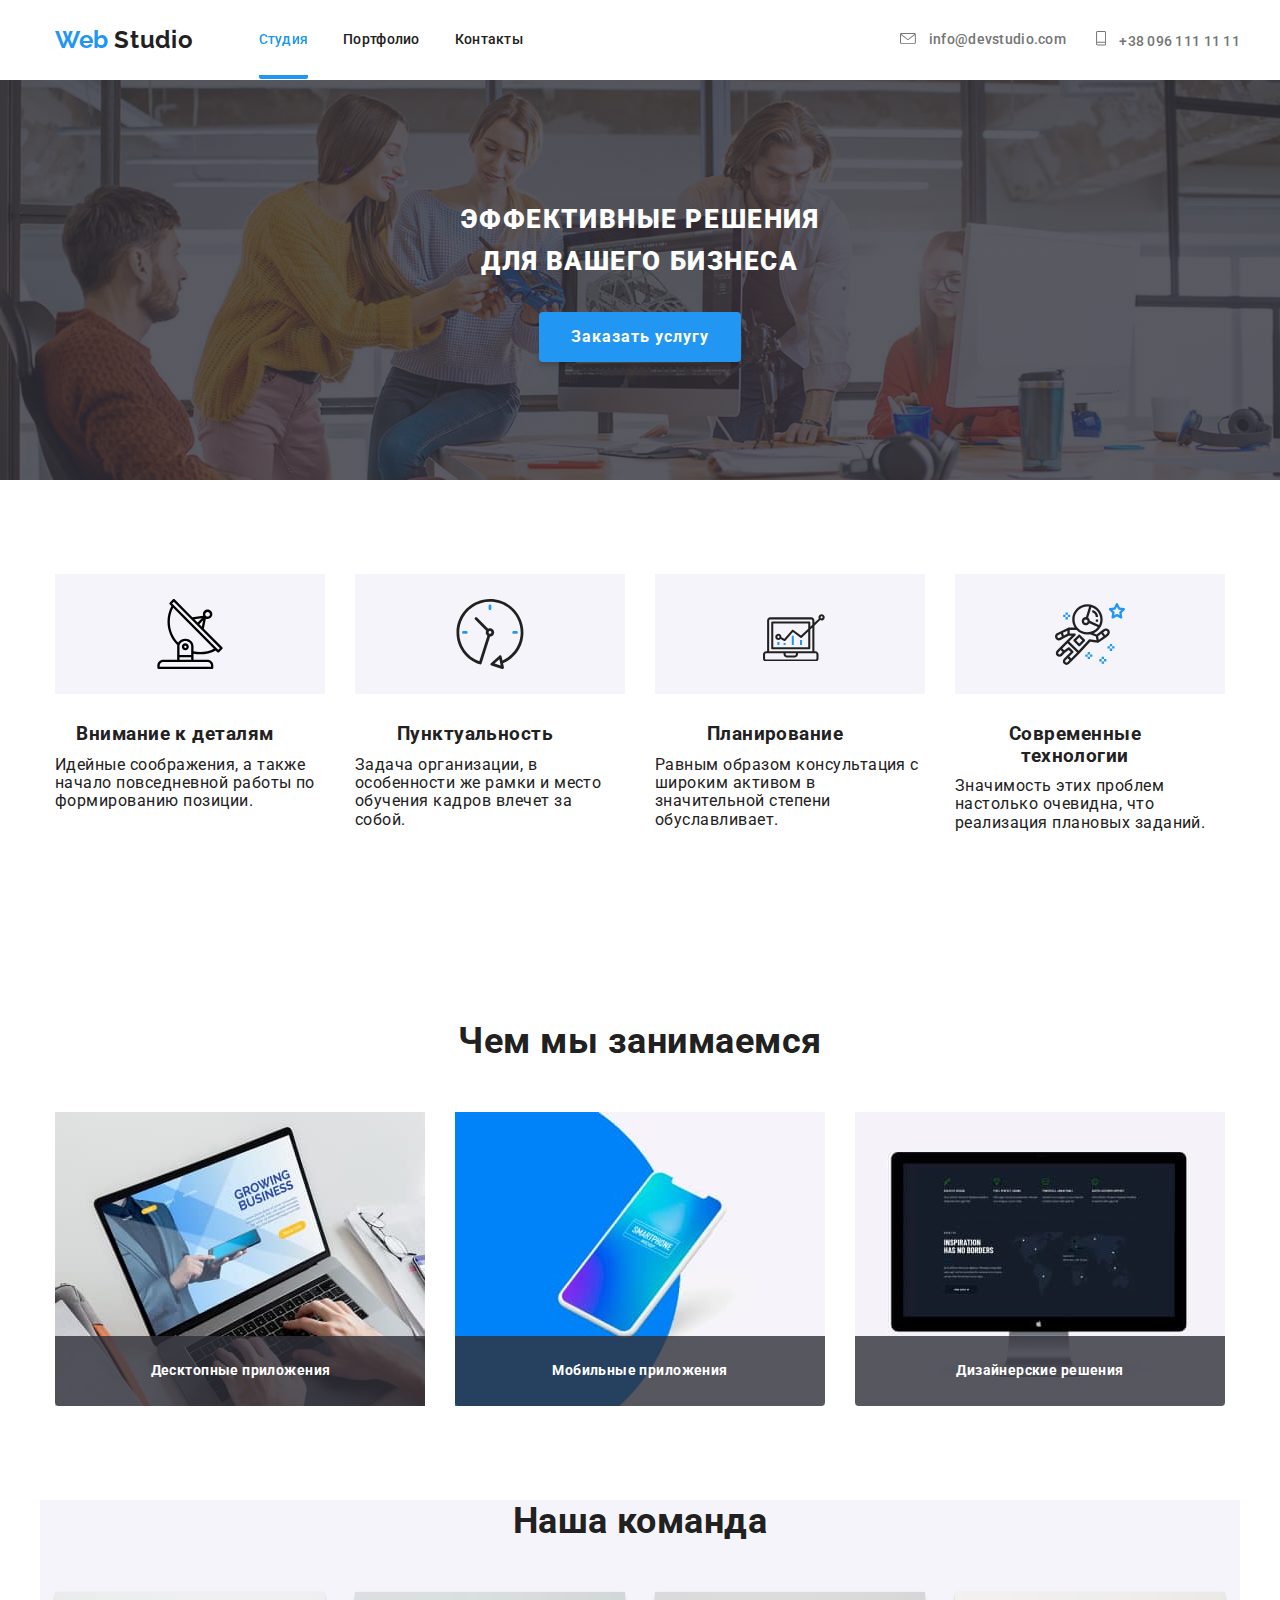
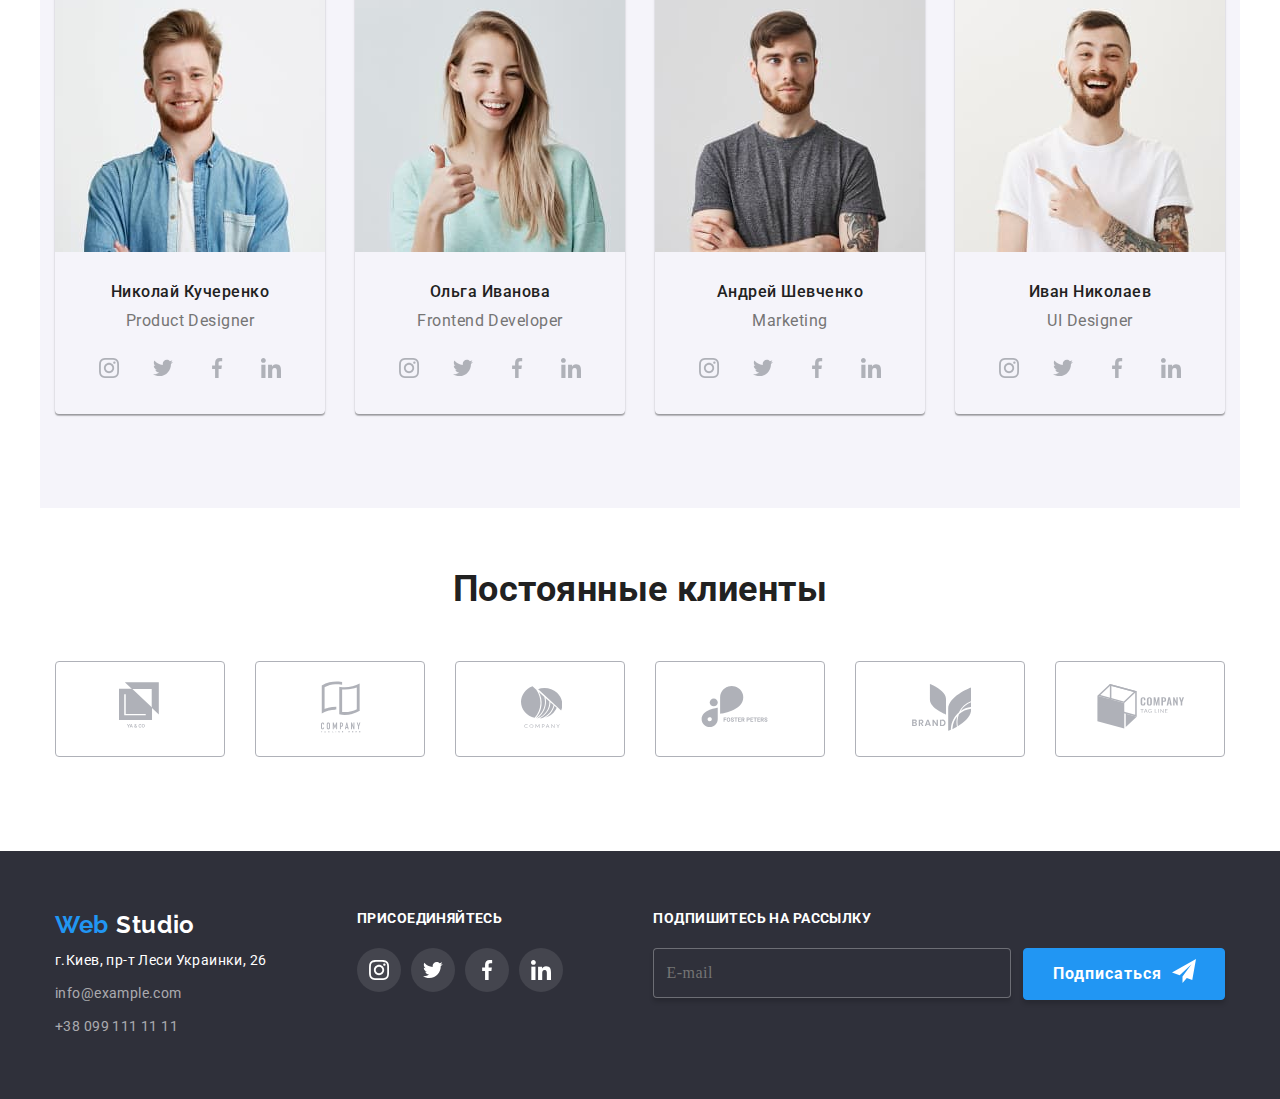
==== commit 4f283c57: "добавляет адаптивных картинок для странички портфолио" ====
--- a/index.html
+++ b/index.html
@@ -155,45 +155,45 @@
           <li class="worklist-item">
             <img
               srcset="
-                ./images/What-we-r-d/pc-user/img.jpg    1x,
-                ./images/What-we-r-d/pc-user/img@2x.jpg 2x,
-                ./images/What-we-r-d/pc-user/img@3x.jpg 3x,
+                ./images/What-we-r-d/pc-user/img.jpg     370w,
+                ./images/What-we-r-d/pc-user/img@2x.jpg  740w,
+                ./images/What-we-r-d/pc-user/img@3x.jpg 1110w,
 
               "
               src="./images/What-we-r-d/pc-user/img.jpg"
               alt="пользователь за ноутбуком"
-              width="370"
               class="our-work-img"
+              sizes="370px"
             />
             <h3 class="our-work-heading first">Десктопные приложения</h3>
           </li>
           <li class="worklist-item">
             <img
               srcset="
-                ./images/What-we-r-d/smartphone/box.jpg    1x,
-                ./images/What-we-r-d/smartphone/box@2x.jpg 2x,
-                ./images/What-we-r-d/smartphone/box@3x.jpg 3x,
+                ./images/What-we-r-d/smartphone/box.jpg     370w,
+                ./images/What-we-r-d/smartphone/box@2x.jpg  740w,
+                ./images/What-we-r-d/smartphone/box@3x.jpg 1110w,
 
               "
               src="./images/What-we-r-d/smartphone/box.jpg"
               alt="смартфон"
-              width="370"
               class="our-work-img"
+              sizes="370px"
             />
             <h3 class="our-work-heading second">Мобильные приложения</h3>
           </li>
           <li class="worklist-item">
             <img
               srcset="
-                ./images/What-we-r-d/monitor-screen/m-screen.jpg    1x,
-                ./images/What-we-r-d/monitor-screen/m-screen@2x.jpg 2x,
-                ./images/What-we-r-d/monitor-screen/m-screen@3x.jpg 3x,
+                ./images/What-we-r-d/monitor-screen/m-screen.jpg     370w,
+                ./images/What-we-r-d/monitor-screen/m-screen@2x.jpg  740w,
+                ./images/What-we-r-d/monitor-screen/m-screen@3x.jpg 1110w,
 
               "
               src="./images/What-we-r-d/monitor-screen/m-screen.jpg"
               alt="экран компьютера"
-              width="370"
               class="our-work-img"
+              sizes="370px"
             />
             <h3 class="our-work-heading third">Дизайнерские решения</h3>
           </li>
@@ -207,6 +207,14 @@
             <picture>
               <source
                 srcset="
+                  ./images/our-team/Nikolay/nikolay-270.jpg 1x,
+                  ./images/our-team/Nikolay/nikolay-540.jpg 2x,
+                  ./images/our-team/Nikolay/nikolay-810.jpg 3x
+                "
+                media="(min-width: 1200px)"
+              />
+              <source
+                srcset="
                   ./images/our-team/Nikolay/nikolay-450.jpg  1x,
                   ./images/our-team/Nikolay/nikolay-900.jpg  2x,
                   ./images/our-team/Nikolay/nikolay-1350.jpg 3x
@@ -221,15 +229,6 @@
                   ./images/our-team/Nikolay/nikolay-1062.jpg 3x
                 "
                 media="(min-width: 768px)"
-              />
-
-              <source
-                srcset="
-                  ./images/our-team/Nikolay/nikolay-270.jpg 1x,
-                  ./images/our-team/Nikolay/nikolay-540.jpg 2x,
-                  ./images/our-team/Nikolay/nikolay-810.jpg 3x
-                "
-                media="(min-width: 1200px)"
               />
 
               <img
@@ -273,24 +272,39 @@
             </ul>
           </li>
           <li class="team-section-box__item">
-            <img
-              srcset="
-                ./images/our-team/Olga/olga-270.jpg   270w,
-                ./images/our-team/Olga/olga-354.jpg   354w,
-                ./images/our-team/Olga/olga-450.jpg   450w,
-                ./images/our-team/Olga/olga-540.jpg   540w,
-                ./images/our-team/Olga/olga-708.jpg   708w,
-                ./images/our-team/Olga/olga-810.jpg   810w,
-                ./images/our-team/Olga/olga-900.jpg   900w,
-                ./images/our-team/Olga/olga-1062.jpg 1062w,
-                ./images/our-team/Olga/olga-1350.jpg 1350w,
-
-              "
-              src="./images/our-team/Olga/olga-450.jpg"
-              alt="фото члена команды"
-              sizes="(min-width: 1200px) 25vw, (min-width: 768px) 50vw,
-               100vw"
-            />
+            <picture>
+              <source
+                srcset="
+                  ./images/our-team/Olga/olga-270.jpg 1x,
+                  ./images/our-team/Olga/olga-540.jpg 2x,
+                  ./images/our-team/Olga/olga-810.jpg 3x
+                "
+                media="(min-width: 1200px)"
+              />
+              <source
+                srcset="
+                  ./images/our-team/Olga/olga-450.jpg  1x,
+                  ./images/our-team/Olga/olga-900.jpg  2x,
+                  ./images/our-team/Olga/olga-1350.jpg 3x
+                "
+                media="(max-width: 767px)"
+              />
+
+              <source
+                srcset="
+                  ./images/our-team/Olga/olga-354.jpg  1x,
+                  ./images/our-team/Olga/olga-708.jpg  2x,
+                  ./images/our-team/Olga/olga-1062.jpg 3x
+                "
+                media="(min-width: 768px)"
+              />
+
+              <img
+                src="./images/our-team/Olga/olga-450.jpg"
+                alt="фото члена команды"
+                sizes="(min-width: 1200px) 25vw, (min-width: 768px) 50vw, 100vw"
+              />
+            </picture>
             <h3 class="team-member-name">Ольга Иванова</h3>
             <p class="team-member-position">Frontend Developer</p>
             <ul class="social-links-box">
@@ -325,24 +339,39 @@
             </ul>
           </li>
           <li class="team-section-box__item">
-            <img
-              srcset="
-                ./images/our-team/Andrey/andrey-270.jpg   270w,
-                ./images/our-team/Andrey/andrey-354.jpg   354w,
-                ./images/our-team/Andrey/andrey-450.jpg   450w,
-                ./images/our-team/Andrey/andrey-540.jpg   540w,
-                ./images/our-team/Andrey/andrey-708.jpg   708w,
-                ./images/our-team/Andrey/andrey-810.jpg   810w,
-                ./images/our-team/Andrey/andrey-900.jpg   900w,
-                ./images/our-team/Andrey/andrey-1062.jpg 1062w,
-                ./images/our-team/Andrey/andrey-1350.jpg 1350w,
-
-              "
-              src="./images/our-team/Andrey/andrey-450.jpg"
-              alt="фото члена команды"
-              sizes="(min-width: 1200px) 25vw, (min-width: 768px) 50vw,
-               100vw"
-            />
+            <picture>
+              <source
+                srcset="
+                  ./images/our-team/Andrey/andrey-270.jpg 1x,
+                  ./images/our-team/Andrey/andrey-540.jpg 2x,
+                  ./images/our-team/Andrey/andrey-810.jpg 3x
+                "
+                media="(min-width: 1200px)"
+              />
+              <source
+                srcset="
+                  ./images/our-team/Andrey/andrey-450.jpg  1x,
+                  ./images/our-team/Andrey/andrey-900.jpg  2x,
+                  ./images/our-team/Andrey/andrey-1350.jpg 3x
+                "
+                media="(max-width: 767px)"
+              />
+
+              <source
+                srcset="
+                  ./images/our-team/Andrey/andrey-354.jpg  1x,
+                  ./images/our-team/Andrey/andrey-708.jpg  2x,
+                  ./images/our-team/Andrey/andrey-1062.jpg 3x
+                "
+                media="(min-width: 768px)"
+              />
+
+              <img
+                src="./images/our-team/Andrey/andrey-450.jpg"
+                alt="фото члена команды"
+                sizes="(min-width: 1200px) 25vw, (min-width: 768px) 50vw, 100vw"
+              />
+            </picture>
             <h3 class="team-member-name">Андрей Шевченко</h3>
             <p class="team-member-position">Marketing</p>
             <ul class="social-links-box">
@@ -377,24 +406,39 @@
             </ul>
           </li>
           <li class="team-section-box__item">
-            <img
-              srcset="
-                ./images/our-team/Ivan/ivan-270.jpg   270w,
-                ./images/our-team/Ivan/ivan-354.jpg   354w,
-                ./images/our-team/Ivan/ivan-450.jpg   450w,
-                ./images/our-team/Ivan/ivan-540.jpg   540w,
-                ./images/our-team/Ivan/ivan-708.jpg   708w,
-                ./images/our-team/Ivan/ivan-810.jpg   810w,
-                ./images/our-team/Ivan/ivan-900.jpg   900w,
-                ./images/our-team/Ivan/ivan-1062.jpg 1062w,
-                ./images/our-team/Ivan/ivan-1350.jpg 1350w,
-
-              "
-              src="./images/our-team/Ivan/ivan-450.jpg"
-              alt="фото члена команды"
-              sizes="(min-width: 1200px) 25vw, (min-width: 768px) 50vw,
-               100vw"
-            />
+            <picture>
+              <source
+                srcset="
+                  ./images/our-team/Ivan/ivan-270.jpg 1x,
+                  ./images/our-team/Ivan/ivan-540.jpg 2x,
+                  ./images/our-team/Ivan/ivan-810.jpg 3x
+                "
+                media="(min-width: 1200px)"
+              />
+              <source
+                srcset="
+                  ./images/our-team/Ivan/ivan-450.jpg  1x,
+                  ./images/our-team/Ivan/ivan-900.jpg  2x,
+                  ./images/our-team/Ivan/ivan-1350.jpg 3x
+                "
+                media="(max-width: 767px)"
+              />
+
+              <source
+                srcset="
+                  ./images/our-team/Ivan/ivan-354.jpg  1x,
+                  ./images/our-team/Ivan/ivan-708.jpg  2x,
+                  ./images/our-team/Ivan/ivan-1062.jpg 3x
+                "
+                media="(min-width: 768px)"
+              />
+
+              <img
+                src="./images/our-team/Ivan/ivan-450.jpg"
+                alt="фото члена команды"
+                sizes="(min-width: 1200px) 25vw, (min-width: 768px) 50vw, 100vw"
+              />
+            </picture>
             <h3 class="team-member-name">Иван Николаев</h3>
             <p class="team-member-position">UI Designer</p>
             <ul class="social-links-box">
--- a/css/main.min.css
+++ b/css/main.min.css
@@ -1,2 +1,2 @@
-/*! normalize.css v8.0.1 | MIT License | github.com/necolas/normalize.css */html{line-height:1.15;-webkit-text-size-adjust:100%}body{margin:0}main{display:block}h1{font-size:2em;margin:0.67em 0}hr{-webkit-box-sizing:content-box;box-sizing:content-box;height:0;overflow:visible}pre{font-family:monospace, monospace;font-size:1em}a{background-color:transparent}abbr[title]{border-bottom:none;text-decoration:underline;-webkit-text-decoration:underline dotted;text-decoration:underline dotted}b,strong{font-weight:bolder}code,kbd,samp{font-family:monospace, monospace;font-size:1em}small{font-size:80%}sub,sup{font-size:75%;line-height:0;position:relative;vertical-align:baseline}sub{bottom:-0.25em}sup{top:-0.5em}img{border-style:none}button,input,optgroup,select,textarea{font-family:inherit;font-size:100%;line-height:1.15;margin:0}button,input{overflow:visible}button,select{text-transform:none}button,[type='button'],[type='reset'],[type='submit']{-webkit-appearance:button}button::-moz-focus-inner,[type='button']::-moz-focus-inner,[type='reset']::-moz-focus-inner,[type='submit']::-moz-focus-inner{border-style:none;padding:0}button:-moz-focusring,[type='button']:-moz-focusring,[type='reset']:-moz-focusring,[type='submit']:-moz-focusring{outline:1px dotted ButtonText}fieldset{padding:0.35em 0.75em 0.625em}legend{-webkit-box-sizing:border-box;box-sizing:border-box;color:inherit;display:table;max-width:100%;padding:0;white-space:normal}progress{vertical-align:baseline}textarea{overflow:auto}[type='checkbox'],[type='radio']{-webkit-box-sizing:border-box;box-sizing:border-box;padding:0}[type='number']::-webkit-inner-spin-button,[type='number']::-webkit-outer-spin-button{height:auto}[type='search']{-webkit-appearance:textfield;outline-offset:-2px}[type='search']::-webkit-search-decoration{-webkit-appearance:none}::-webkit-file-upload-button{-webkit-appearance:button;font:inherit}details{display:block}summary{display:list-item}template{display:none}[hidden]{display:none}html{-webkit-box-sizing:border-box;box-sizing:border-box;margin-right:auto;margin-left:auto}*,*::before,*::after{-webkit-box-sizing:inherit;box-sizing:inherit}body{margin:0}h1,h2,h3,h4,h5,h6,p,ul{margin:0;padding:0}.hidden{position:absolute;width:1;height:1;margin:-1;clip:rect(0 0 0 0);overflow:hidden;border:0}ul{list-style:none}.footer-logo .footer-logo-web,.footer-logo .footer-logo-studio{font-style:normal;font-weight:bold;letter-spacing:0.03em}@-webkit-keyframes pulsing{0%{-webkit-transform:scale(0.9, 0.9);transform:scale(0.9, 0.9)}50%{-webkit-transform:scale(1, 1);transform:scale(1, 1)}100%{-webkit-transform:scale(0.9, 0.9);transform:scale(0.9, 0.9)}}@keyframes pulsing{0%{-webkit-transform:scale(0.9, 0.9);transform:scale(0.9, 0.9)}50%{-webkit-transform:scale(1, 1);transform:scale(1, 1)}100%{-webkit-transform:scale(0.9, 0.9);transform:scale(0.9, 0.9)}}@-webkit-keyframes trembling{0%{-webkit-transform:skew(1, 1);transform:skew(1, 1)}25%{-webkit-transform:skew(-2deg, 2deg) scale(1.03, 1.03);transform:skew(-2deg, 2deg) scale(1.03, 1.03)}50%{-webkit-transform:skew(1, 1);transform:skew(1, 1)}75%{-webkit-transform:skew(2deg, -2deg) scale(1.05, 1.05);transform:skew(2deg, -2deg) scale(1.05, 1.05)}100%{-webkit-transform:skew(1, 1);transform:skew(1, 1)}}@keyframes trembling{0%{-webkit-transform:skew(1, 1);transform:skew(1, 1)}25%{-webkit-transform:skew(-2deg, 2deg) scale(1.03, 1.03);transform:skew(-2deg, 2deg) scale(1.03, 1.03)}50%{-webkit-transform:skew(1, 1);transform:skew(1, 1)}75%{-webkit-transform:skew(2deg, -2deg) scale(1.05, 1.05);transform:skew(2deg, -2deg) scale(1.05, 1.05)}100%{-webkit-transform:skew(1, 1);transform:skew(1, 1)}}@-webkit-keyframes scaling{0%{-webkit-transform:scale(1, 1);transform:scale(1, 1)}25%{-webkit-transform:scale(1.1, 1.1);transform:scale(1.1, 1.1)}50%{-webkit-transform:scale(1, 1);transform:scale(1, 1)}75%{-webkit-transform:scale(1.1, 1.1);transform:scale(1.1, 1.1)}100%{-webkit-transform:scale(1, 1);transform:scale(1, 1)}}@keyframes scaling{0%{-webkit-transform:scale(1, 1);transform:scale(1, 1)}25%{-webkit-transform:scale(1.1, 1.1);transform:scale(1.1, 1.1)}50%{-webkit-transform:scale(1, 1);transform:scale(1, 1)}75%{-webkit-transform:scale(1.1, 1.1);transform:scale(1.1, 1.1)}100%{-webkit-transform:scale(1, 1);transform:scale(1, 1)}}.page{color:#212121;font-family:Roboto,sans-serif;font-style:normal;font-weight:normal;letter-spacing:0.03em}.button{background-color:#2196f3;color:#fff;border:none;outline:none}.section{margin-left:auto;margin-right:auto;padding-left:15px;padding-right:15px}@media screen and (min-width: 780px){.section{width:768px}}@media screen and (min-width: 1200px){.section{width:1200px}}img{display:block;max-width:100%;height:auto}body.modal-open{overflow:hidden}.section{margin-left:auto;margin-right:auto;padding-left:15px;padding-right:15px}@media screen and (min-width: 480px){.section{width:480px}}@media screen and (min-width: 768px){.section{width:768px}}@media screen and (min-width: 1200px){.section{width:1200px}}.header-nav{display:-webkit-box;display:-ms-flexbox;display:flex;margin-left:auto;margin-right:auto;-webkit-box-pack:justify;-ms-flex-pack:justify;justify-content:space-between;-webkit-box-align:center;-ms-flex-align:center;align-items:center}@media screen and (max-width: 767px){.header-nav{height:60px}}@media screen and (min-width: 768px){.header-nav{display:-webkit-box;display:-ms-flexbox;display:flex;-webkit-box-align:center;-ms-flex-align:center;align-items:center;width:768px;height:80px}}@media screen and (min-width: 1200px){.header-nav{width:1200px}}.container{position:relative}@media screen and (max-width: 767px){.container{width:inherit}}.header-nav__logo{display:-webkit-box;display:-ms-flexbox;display:flex;text-decoration:none;margin-left:15px}.header-nav__logo-web,.header-nav__logo-studio{font-family:Raleway, sans-serif;font-style:normal;font-weight:bold;font-size:24px;line-height:1.17;letter-spacing:0.03em}.header-nav__logo-web{color:#2196f3;margin-right:5px}.header-nav__logo-studio{color:#212121}.menu-container{z-index:9999;background-color:#fff;font-family:Roboto,sans-serif;font-style:normal;font-weight:500;font-size:18px;line-height:1.17;letter-spacing:0.02em}@media screen and (max-width: 767px){.menu-container{display:none;position:absolute;top:100%;width:100%;height:393px;text-align:center}}@media screen and (min-width: 768px){.menu-container{display:-webkit-box;display:-ms-flexbox;display:flex;-webkit-box-pack:justify;-ms-flex-pack:justify;justify-content:space-between;font-size:14px;line-height:1.14;letter-spacing:0.02em;width:100%;-webkit-box-align:center;-ms-flex-align:center;align-items:center}}.menu-container.is-open{display:block}.site-nav__item{position:relative;-ms-flex-line-pack:center;align-content:center}@media screen and (max-width: 767px){.site-nav{margin-bottom:60px;margin-top:60px}}@media screen and (min-width: 768px){.site-nav{display:-webkit-box;display:-ms-flexbox;display:flex;margin-left:81px}}@media screen and (max-width: 767px){.site-nav__item:not(:last-child){margin-bottom:32px}}@media screen and (min-width: 768px){.site-nav__item:not(:last-child){margin-right:35px}}@media screen and (min-width: 1200px){.site-nav{margin-left:65px}}.site-nav__link{text-decoration:none;color:#212121}@media screen and (max-width: 767px){.site-nav__link{padding:8px 0px 8px 0px}}@media screen and (min-width: 768px){.site-nav__link{padding:28px 0px 28px 0px}}.site-nav__item:hover .site-nav__link,.site-nav__link:focus{-webkit-transition:color 250ms cubic-bezier(0.4, 0, 0.2, 1);transition:color 250ms cubic-bezier(0.4, 0, 0.2, 1);color:#2196f3}.contacts__link{text-decoration:none;color:#757575;fill:currentColor}.contacts__item:hover .contacts__link,.contacts__link:focus{-webkit-transition:color 250ms cubic-bezier(0.4, 0, 0.2, 1);transition:color 250ms cubic-bezier(0.4, 0, 0.2, 1);color:#2196f3}@media screen and (min-width: 768px) and (max-width: 1199px){.contacts{margin-left:84px}}@media screen and (min-width: 768px){.contacts__item{display:-webkit-box;display:-ms-flexbox;display:flex;-webkit-box-align:center;-ms-flex-align:center;align-items:center}}@media screen and (max-width: 767px){.contacts__item{padding:8px}}@media screen and (min-width: 768px) and (max-width: 1199px){.contacts__item:not(:last-child){margin-bottom:10px}}.contacts .contacts__text{margin-left:10px}@media screen and (min-width: 1200px){.contacts{display:-webkit-box;display:-ms-flexbox;display:flex}.contacts__item:not(:last-child){margin-right:30px}}.site-nav__link--chosen{color:#2196f3;border-bottom:4px solid #2196f3;border-radius:2px}.menu-button{display:-webkit-inline-box;display:-ms-inline-flexbox;display:inline-flex;margin:0;padding:0;border:none;background-color:transparent;margin-right:15px}.menu-button:focus{outline:none}@media screen and (min-width: 767px){.menu-button{display:none}}.menu-button:hover .icon-menu,.menu-button:focus .icon-menu,.menu-button:hover .icon-cross,.menu-button:focus .icon-cross{fill:#2196f3}.menu-button .icon-cross{display:none}.menu-button.is-open .icon-cross{display:block}.menu-button.is-open .icon-menu{display:none}.hero-section{height:400px;text-align:center;margin-left:auto;margin-right:auto;padding-left:15px;padding-right:15px;background-repeat:no-repeat;background-position:center;background-size:cover}@media screen and (max-width: 767px){.hero-section{background-image:-webkit-gradient(linear, left top, right top, from(rgba(47,48,58,0.8)), to(rgba(47,48,58,0.8))),url("../images/Hero-bcg/hero-480/Header-img.jpg");background-image:linear-gradient(to right, rgba(47,48,58,0.8), rgba(47,48,58,0.8)),url("../images/Hero-bcg/hero-480/Header-img.jpg")}}@media screen and (max-width: 767px) and (min-device-pixel-ratio: 2), screen and (max-width: 767px) and (-webkit-min-device-pixel-ratio: 2), screen and (max-width: 767px) and (min-resolution: 192dpi), screen and (max-width: 767px) and (min-resolution: 2dppx){.hero-section{background-image:-webkit-gradient(linear, left top, right top, from(rgba(47,48,58,0.8)), to(rgba(47,48,58,0.8))),url("../images/Hero-bcg/hero-480/Header-img@2x.jpg");background-image:linear-gradient(to right, rgba(47,48,58,0.8), rgba(47,48,58,0.8)),url("../images/Hero-bcg/hero-480/Header-img@2x.jpg")}}@media screen and (max-width: 767px) and (min-device-pixel-ratio: 3), screen and (max-width: 767px) and (-webkit-min-device-pixel-ratio: 3), screen and (max-width: 767px) and (min-resolution: 288dpi), screen and (max-width: 767px) and (min-resolution: 3dppx){.hero-section{background-image:-webkit-gradient(linear, left top, right top, from(rgba(47,48,58,0.8)), to(rgba(47,48,58,0.8))),url("../images/Hero-bcg/hero-480/Header-img@3x.jpg");background-image:linear-gradient(to right, rgba(47,48,58,0.8), rgba(47,48,58,0.8)),url("../images/Hero-bcg/hero-480/Header-img@3x.jpg")}}@media screen and (min-width: 768px) and (max-width: 1199px){.hero-section{background-image:-webkit-gradient(linear, left top, right top, from(rgba(47,48,58,0.8)), to(rgba(47,48,58,0.8))),url("../images/Hero-bcg/hero-768/Header-img.jpg");background-image:linear-gradient(to right, rgba(47,48,58,0.8), rgba(47,48,58,0.8)),url("../images/Hero-bcg/hero-768/Header-img.jpg")}}@media screen and (min-width: 768px) and (max-width: 1199px) and (min-device-pixel-ratio: 2), screen and (min-width: 768px) and (max-width: 1199px) and (-webkit-min-device-pixel-ratio: 2), screen and (min-width: 768px) and (max-width: 1199px) and (min-resolution: 192dpi), screen and (min-width: 768px) and (max-width: 1199px) and (min-resolution: 2dppx){.hero-section{background-image:-webkit-gradient(linear, left top, right top, from(rgba(47,48,58,0.8)), to(rgba(47,48,58,0.8))),url("../images/Hero-bcg/hero-768/Header-img@2x.jpg");background-image:linear-gradient(to right, rgba(47,48,58,0.8), rgba(47,48,58,0.8)),url("../images/Hero-bcg/hero-768/Header-img@2x.jpg")}}@media screen and (min-width: 768px) and (max-width: 1199px) and (min-device-pixel-ratio: 3), screen and (min-width: 768px) and (max-width: 1199px) and (-webkit-min-device-pixel-ratio: 3), screen and (min-width: 768px) and (max-width: 1199px) and (min-resolution: 288dpi), screen and (min-width: 768px) and (max-width: 1199px) and (min-resolution: 3dppx){.hero-section{background-image:-webkit-gradient(linear, left top, right top, from(rgba(47,48,58,0.8)), to(rgba(47,48,58,0.8))),url("../images/Hero-bcg/hero-768/Header-img@3x.jpg");background-image:linear-gradient(to right, rgba(47,48,58,0.8), rgba(47,48,58,0.8)),url("../images/Hero-bcg/hero-768/Header-img@3x.jpg")}}@media screen and (min-width: 1200px){.hero-section{background-image:-webkit-gradient(linear, left top, right top, from(rgba(47,48,58,0.8)), to(rgba(47,48,58,0.8))),url("../images/Hero-bcg/hero-1200/Header-img.jpg");background-image:linear-gradient(to right, rgba(47,48,58,0.8), rgba(47,48,58,0.8)),url("../images/Hero-bcg/hero-1200/Header-img.jpg")}}@media screen and (min-width: 1200px) and (min-device-pixel-ratio: 2), screen and (min-width: 1200px) and (-webkit-min-device-pixel-ratio: 2), screen and (min-width: 1200px) and (min-resolution: 192dpi), screen and (min-width: 1200px) and (min-resolution: 2dppx){.hero-section{background-image:-webkit-gradient(linear, left top, right top, from(rgba(47,48,58,0.8)), to(rgba(47,48,58,0.8))),url("../images/Hero-bcg/hero-1200/Header-img@2x.jpg");background-image:linear-gradient(to right, rgba(47,48,58,0.8), rgba(47,48,58,0.8)),url("../images/Hero-bcg/hero-1200/Header-img@2x.jpg")}}@media screen and (min-width: 1200px) and (min-device-pixel-ratio: 3), screen and (min-width: 1200px) and (-webkit-min-device-pixel-ratio: 3), screen and (min-width: 1200px) and (min-resolution: 288dpi), screen and (min-width: 1200px) and (min-resolution: 3dppx){.hero-section{background-image:-webkit-gradient(linear, left top, right top, from(rgba(47,48,58,0.8)), to(rgba(47,48,58,0.8))),url("../images/Hero-bcg/hero-1200/Header-img@3x.jpg");background-image:linear-gradient(to right, rgba(47,48,58,0.8), rgba(47,48,58,0.8)),url("../images/Hero-bcg/hero-1200/Header-img@3x.jpg")}}.hero-section .hero-section__item{padding-top:118px}.hero-section .hero-section__item .main-heading{margin-bottom:30px;font-family:Roboto,sans-serif;font-style:normal;font-weight:900;font-size:26px;line-height:1.62;text-align:center;letter-spacing:0.06em;text-transform:uppercase;color:#fff}.hero-section__button{padding:10px 32px;font-weight:bold;font-size:16px;line-height:1.88;text-decoration:none;letter-spacing:0.06em;border:none;border-radius:4px;color:#fff;background:#2196f3;-webkit-box-shadow:0px 4px 4px rgba(0,0,0,0.15);box-shadow:0px 4px 4px rgba(0,0,0,0.15);border-color:#2196f3;-webkit-transition:color 250ms cubic-bezier(0.4, 0, 0.2, 1),background 250ms cubic-bezier(0.4, 0, 0.2, 1),baxo-shadow 250ms cubic-bezier(0.4, 0, 0.2, 1),border-color 250ms cubic-bezier(0.4, 0, 0.2, 1);transition:color 250ms cubic-bezier(0.4, 0, 0.2, 1),background 250ms cubic-bezier(0.4, 0, 0.2, 1),baxo-shadow 250ms cubic-bezier(0.4, 0, 0.2, 1),border-color 250ms cubic-bezier(0.4, 0, 0.2, 1);-webkit-animation:pulsing 2s infinite;animation:pulsing 2s infinite}.hero-section__button:hover,.hero-section__button:focus{border-color:#fff;background:#f5f4fa;color:#2196f3;cursor:pointer}.backdrop{position:fixed;top:0;left:0;bottom:0;right:0;background:rgba(0,0,0,0.2);opacity:1;overflow-y:scroll;-webkit-transition:opacity 250ms cubic-bezier(0.4, 0, 0.2, 1);transition:opacity 250ms cubic-bezier(0.4, 0, 0.2, 1)}.backdrop.is-hidden{opacity:0;pointer-events:none}.backdrop.is-hidden .modal{-webkit-transform:translate(-50%, -50%) scale(1.1);transform:translate(-50%, -50%) scale(1.1)}.modal{position:absolute;top:50%;left:50%;padding:0px 40px;max-width:95%;width:450px;min-height:609px;background-color:#fff;-webkit-transform:translate(-50%, -50%) scale(1);transform:translate(-50%, -50%) scale(1);-webkit-transition:-webkit-transform 250ms cubic-bezier(0.4, 0, 0.2, 1);transition:-webkit-transform 250ms cubic-bezier(0.4, 0, 0.2, 1);transition:transform 250ms cubic-bezier(0.4, 0, 0.2, 1);transition:transform 250ms cubic-bezier(0.4, 0, 0.2, 1), -webkit-transform 250ms cubic-bezier(0.4, 0, 0.2, 1)}.modal__heading{margin-top:40px;margin-bottom:30px;font-weight:bold;font-size:20px;line-height:1.15;text-align:center;letter-spacing:0.03em}@media screen and (min-width: 780px){.modal{min-width:528px;min-height:581px}}.form-list-item{margin-bottom:28px}.form-list-item .form-list-label{position:relative;color:#212121}.form-list-item__input{max-width:98%;width:370px;height:40px;border:1px solid rgba(33,33,33,0.2);-webkit-box-sizing:border-box;box-sizing:border-box;border-radius:4px;padding-left:42px;outline:none;overflow:scroll;-webkit-transition:border 250ms cubic-bezier(0.4, 0, 0.2, 1);transition:border 250ms cubic-bezier(0.4, 0, 0.2, 1)}.form-list-item__input:focus{border:1px solid #2196f3}@media screen and (min-width: 780px){.form-list-item__input{width:448px}}.form-list-textarea{position:relative}.form-list-textarea .textarea{margin-bottom:20px;resize:none;padding:12px 16px;max-width:98%;width:370px;height:120px;border:1px solid rgba(33,33,33,0.2);-webkit-box-sizing:border-box;box-sizing:border-box;border-radius:4px;outline:none}.form-list-textarea .textarea:focus{border:1px solid #2196f3}@media screen and (min-width: 780px){.form-list-textarea .textarea{width:448px}}.agreement-text{display:-webkit-inline-box;display:-ms-inline-flexbox;display:inline-flex;font-family:Roboto,sans-serif;-webkit-box-align:center;-ms-flex-align:center;align-items:center;font-style:normal;font-weight:normal;color:#757575;width:100%;font-size:12px;line-height:1.16}@media screen and (min-width: 1200px){.agreement-text{font-size:14px;line-height:1.71}}@media screen and (max-width: 479px){.agreement-text{font-size:10px;line-height:1.16}}.agreement-text__checkbox{position:absolute;width:1;height:1;margin:-1;clip:rect(0 0 0 0);border:0;overflow:hidden}.agreement-text__icon{display:inline-block;width:16px;height:15px;background-image:url(../images/off.svg);margin-right:8px;-webkit-transition:background-image 250ms cubic-bezier(0.4, 0, 0.2, 1),background-color 250ms cubic-bezier(0.4, 0, 0.2, 1);transition:background-image 250ms cubic-bezier(0.4, 0, 0.2, 1),background-color 250ms cubic-bezier(0.4, 0, 0.2, 1)}@media screen and (max-width: 479px){.agreement-text__icon{margin-right:3px;background-repeat:no-repeat;background-size:contain}}.agreement-text__checkbox:focus+.agreement-text__icon{background-image:unset;border:2px solid #2196f3;border-radius:2px}.agreement-text__checkbox:checked+.agreement-text__icon{background-color:#2196f3;border-radius:2px;background-image:url(../images/on.svg);background-size:contain;background-origin:border-box}.form-list-item__input:focus+.form-list-label{border-color:#2196f3;border-radius:4px}.form-list-item__input:focus+.label-name,textarea:focus+.label-name{-webkit-transform:translate(-30px, -30px);transform:translate(-30px, -30px);font-size:12px;line-height:1.17;letter-spacing:0.01em;color:#2196f3}.textarea-label-name{position:absolute;left:22px;top:2px;-webkit-transition:-webkit-transform 250ms cubic-bezier(0.4, 0, 0.2, 1);transition:-webkit-transform 250ms cubic-bezier(0.4, 0, 0.2, 1);transition:transform 250ms cubic-bezier(0.4, 0, 0.2, 1);transition:transform 250ms cubic-bezier(0.4, 0, 0.2, 1), -webkit-transform 250ms cubic-bezier(0.4, 0, 0.2, 1);color:#757575;letter-spacing:0.01em;font-size:14px;line-height:1.14;margin-top:12px}.textarea:focus+.label-name{-webkit-transform:translate(-10px, -30px);transform:translate(-10px, -30px);-moz-transform:translate(-10px, -40px);-o-transform:translate(-10px, -40px)}.textarea:not(:placeholder-shown)+.label-name{-webkit-transform:translate(-10px, -30px);transform:translate(-10px, -30px);-moz-transform:translate(-10px, -40px);-o-transform:translate(10px, -40px);font-size:12px;line-height:1.17;letter-spacing:0.01em;color:#2196f3}.form-list-item__input:not(:placeholder-shown)+.label-name{-webkit-transform:translate(-30px, -30px);transform:translate(-30px, -30px);font-size:12px;line-height:1.17;letter-spacing:0.01em;color:#2196f3}.label-name:not(.textarea-label-name){position:absolute;left:42px;top:2px;-webkit-transition:-webkit-transform 250ms cubic-bezier(0.4, 0, 0.2, 1);transition:-webkit-transform 250ms cubic-bezier(0.4, 0, 0.2, 1);transition:transform 250ms cubic-bezier(0.4, 0, 0.2, 1);transition:transform 250ms cubic-bezier(0.4, 0, 0.2, 1), -webkit-transform 250ms cubic-bezier(0.4, 0, 0.2, 1);color:#757575;letter-spacing:0.01em;font-size:14px;line-height:1.14}.icon{display:inline-block;position:absolute;width:12px;height:12px;left:19px;top:50%;-webkit-transform:translate(0, -50%);transform:translate(0, -50%);background-size:contain;background-repeat:no-repeat;-webkit-transition:background-image 250ms cubic-bezier(0.4, 0, 0.2, 1);transition:background-image 250ms cubic-bezier(0.4, 0, 0.2, 1)}.person-icon{background-image:url(../images/person.svg)}.phone-icon{background-image:url(../images/phone.svg)}.mail-icon{background:url(../images/mail.svg);width:15px}.form-list-item__input:focus ~ .person-icon{background-image:url(../images/person-focused.svg)}.form-list-item__input:focus ~ .phone-icon{background-image:url(../images/phone-focused.svg)}.form-list-item__input:focus ~ .mail-icon{background:url(../images/mail-focused.svg);width:15px}.form-submit-btn{display:block;padding:10px 55px;margin-left:auto;margin-right:auto;margin-top:30px;margin-bottom:40px;font-family:Roboto,sans-serif;font-weight:bold;font-size:16px;line-height:30px;-webkit-box-align:center;-ms-flex-align:center;align-items:center;text-align:center;letter-spacing:0.06em;-webkit-box-shadow:0px 4px 4px rgba(0,0,0,0.15);box-shadow:0px 4px 4px rgba(0,0,0,0.15);border-radius:4px;border-width:0px;cursor:pointer}.form-submit-btn:hover,.form-submit-btn:focus{border-color:#fff;background:#e5e5e5;color:#2196f3;cursor:pointer}.close-btn{position:absolute;top:0;right:0;-webkit-transform:translate(-8px, 8px);transform:translate(-8px, 8px);width:30px;height:30px;border:none;border-radius:50%;background-color:#fff;-webkit-box-shadow:0px 2px 1px rgba(0,0,0,0.2),0px 1px 1px rgba(0,0,0,0.14),0px 1px 3px rgba(0,0,0,0.12);box-shadow:0px 2px 1px rgba(0,0,0,0.2),0px 1px 1px rgba(0,0,0,0.14),0px 1px 3px rgba(0,0,0,0.12);-webkit-transition:background-color 250ms cubic-bezier(0.4, 0, 0.2, 1),fill 250ms cubic-bezier(0.4, 0, 0.2, 1);transition:background-color 250ms cubic-bezier(0.4, 0, 0.2, 1),fill 250ms cubic-bezier(0.4, 0, 0.2, 1)}.close-btn:hover{cursor:pointer;fill:#2196f3}.close-btn:active{background-color:#2196f3;outline:none;border:none}.close-btn:enabled{outline:none;border:none}.close-btn-icon{width:11px;height:11px;border-radius:50%}.contract-link{font-family:Roboto,sans-serif;font-style:normal;font-weight:normal;font-size:12px;line-height:1.16;letter-spacing:0.03em;color:#2196f3;margin-left:5px}@media screen and (max-width: 479px){.contract-link{font-size:10px;line-height:1.16}}.about-us-section{display:-webkit-box;display:-ms-flexbox;display:flex;padding-top:94px;padding-bottom:94px;-webkit-box-pack:center;-ms-flex-pack:center;justify-content:center}@media screen and (min-width: 780px){.about-us-section .about-us-list{display:-webkit-box;display:-ms-flexbox;display:flex;-ms-flex-wrap:wrap;flex-wrap:wrap}}.about-us-item{max-width:450px}@media screen and (max-width: 479px){.about-us-item:not(:last-child){margin-bottom:30px}}@media screen and (min-width: 780px){.about-us-item{max-width:354px}}@media screen and (min-width: 780px) and (max-width: 1199px){.about-us-item:not(:nth-last-child(2n+1)){margin-right:30px}}@media screen and (min-width: 1200px){.about-us-item{max-width:270px}.about-us-item:not(:last-child){margin-right:30px}}.about-us-item .third-heading{margin-bottom:10px;margin-top:30px;text-align:center}@media screen and (min-width: 1200px){.about-us-item .third-heading:not(:last-child){margin-right:30px}}.about-us-img-box{display:-webkit-inline-box;display:-ms-inline-flexbox;display:inline-flex;-webkit-box-align:center;-ms-flex-align:center;align-items:center;background-color:#f5f4fa}.about-us-img-box .about-us-list-icon{display:-webkit-inline-box;display:-ms-inline-flexbox;display:inline-flex;-webkit-box-align:center;-ms-flex-align:center;align-items:center;width:450px;max-width:100%}.antenna-box{padding:25px 0px}.antenna-icon{width:65px;height:70px}.clock-box{padding:25px 0px}.clock-icon{width:67px;height:70px}.diagram-box{padding:33px 0px}.diagram-icon{width:70px;height:54px}.astronaut-box{padding:25px 0px}.astronaut-icon{width:70px;height:70px}.wawd-secton{display:none;padding-top:94px;padding-bottom:94px}.wawd-secton .worklist{display:-webkit-box;display:-ms-flexbox;display:flex;text-align:center}@media screen and (min-width: 1200px){.wawd-secton{display:block}}.worklist-item{position:relative;border-radius:4px}.worklist-item:not(:last-child){margin-right:30px}.our-work-heading{position:absolute;bottom:0;width:100%;color:#fff;font-size:14px;line-height:1.14;background:rgba(47,48,58,0.8);border-bottom-left-radius:4px;border-bottom-right-radius:4px;letter-spacing:0.03em}.our-work-heading.first{padding:27px 82px 27px 83px}.our-work-heading.second{padding:27px 85px}.our-work-heading.third{padding:27px 90px}.team-section{background-color:#f5f4fa;margin-bottom:60px;max-width:480px}@media screen and (min-width: 768px){.team-section{max-width:768px}.team-section-box{display:-webkit-box;display:-ms-flexbox;display:flex;-ms-flex-wrap:wrap;flex-wrap:wrap;padding-bottom:94px}}@media screen and (min-width: 1200px){.team-section{max-width:1200px}}.section-heading{margin-bottom:50px;font-weight:bold;text-align:center;font-size:28px;line-height:1.18}@media screen and (min-width: 1200px){.section-heading{font-size:36px;line-height:1.17}}.team-section-box__item{-webkit-box-shadow:0px 2px 1px rgba(0,0,0,0.2),0px 1px 1px rgba(0,0,0,0.14),0px 1px 3px rgba(0,0,0,0.12);box-shadow:0px 2px 1px rgba(0,0,0,0.2),0px 1px 1px rgba(0,0,0,0.14),0px 1px 3px rgba(0,0,0,0.12);border-radius:4px}@media screen and (min-width: 768px){.team-section-box__item{-ms-flex-preferred-size:calc((100% - 30px) / 2);flex-basis:calc((100% - 30px) / 2)}}@media screen and (min-width: 1200px){.team-section-box__item{-ms-flex-preferred-size:calc((100% - 90px) / 4);flex-basis:calc((100% - 90px) / 4)}}@media screen and (max-width: 767px){.team-section-box__item{-ms-flex-preferred-size:450px;flex-basis:450px}.team-section-box__item:not(:last-child){margin-bottom:30px}}@media screen and (min-width: 768px) and (max-width: 1199px){.team-section-box__item:not(:nth-last-child(-n+2)){margin-bottom:30px}.team-section-box__item:not(:nth-last-child(2n-1)){margin-right:30px}}@media screen and (min-width: 1200px){.team-section-box__item:not(:last-child){margin-right:30px}}.team-section-box__item__item{background-color:#fff}.social-links-box{display:-webkit-box;display:-ms-flexbox;display:flex;-webkit-box-pack:center;-ms-flex-pack:center;justify-content:center;padding-bottom:24px}.social-links-box-item{border-radius:50%;-webkit-transition:background-color 250ms cubic-bezier(0.4, 0, 0.2, 1),border-radius 500ms cubic-bezier(0.4, 0, 0.2, 1);transition:background-color 250ms cubic-bezier(0.4, 0, 0.2, 1),border-radius 500ms cubic-bezier(0.4, 0, 0.2, 1)}.social-links-box-item:hover,.social-links-box-item:focus{background-color:#2196f3;border-radius:50%}.social-links-box-item:not(:last-child){margin-right:10px}.link-icon-box{display:block}.link-icon-box .social-link-icon{display:block;width:44px;height:44px;fill:#afb1b8;-webkit-transition:fill 250ms cubic-bezier(0.4, 0, 0.2, 1);transition:fill 250ms cubic-bezier(0.4, 0, 0.2, 1)}.link-icon-box .social-link-icon:hover,.link-icon-box .social-link-icon:focus{fill:#fff}.team-member-position{color:#757575}.team-member-position,.team-member-name{font-size:16px;line-height:1.19;text-align:center}.team-member-name{font-weight:500;margin-top:30px;margin-bottom:10px}.team-member-position{margin-bottom:16px}.clients-section{padding-top:60px}.clients-box{display:-webkit-box;display:-ms-flexbox;display:flex;-ms-flex-wrap:wrap;flex-wrap:wrap;padding-bottom:94px;-webkit-box-pack:justify;-ms-flex-pack:justify;justify-content:space-between}.clients-box>.client-box-item{border:1px solid #afb1b8;border-radius:4px;width:210px;-webkit-transition:border 250ms cubic-bezier(0.4, 0, 0.2, 1);transition:border 250ms cubic-bezier(0.4, 0, 0.2, 1)}.clients-box>.client-box-item .client-link:hover{border-color:#2196f3}@media screen and (max-width: 450px){.clients-box>.client-box-item:not(:last-child){margin-bottom:30px}}@media screen and (max-width: 479px){.clients-box>.client-box-item:not(:nth-last-child(-n+2)){margin-bottom:30px}}@media screen and (min-width: 480px) and (max-width: 767px){.clients-box>.client-box-item{width:calc(50% - 30px)}.clients-box>.client-box-item:not(:nth-last-child(-n+2)){margin-bottom:30px}}@media screen and (max-width: 767px){.clients-box>.client-box-item:not(:nth-last-child(-n+3)){margin-bottom:30px}}@media screen and (min-width: 768px) and (max-width: 1199px){.clients-box>.client-box-item{width:226px}.clients-box>.client-box-item:not(:nth-last-child(-n+3)){margin-bottom:30px}}@media screen and (min-width: 1200px){.clients-box>.client-box-item{width:calc((100% - 150px) / 6)}}.ya-co-logo{width:44px;height:49px}.tagline-logo{width:40px;height:52px}.unnamed-logo{width:41px;height:43px}.foster-logo{width:80px;height:42px}.brand-logo{width:59px;height:47px}.rag-line-logo{width:88px;height:45px}.client-link{display:block;color:#afb1b8;-webkit-transition:color 250ms cubic-bezier(0.4, 0, 0.2, 1);transition:color 250ms cubic-bezier(0.4, 0, 0.2, 1)}.client-link:hover,.client-link:focus{color:#2196f3}.client-link-logo{fill:currentColor}.ya-co-client-href{padding:20px 63px 21px 63px}.tagline-client-href{padding:19px 65px 19px 65px}.unnamed-client-href{padding:24px 64px 23px 65px}.foster-client-href{padding:24px 45px 24px 45px}.brand-client-href{padding:22px 55px 21px 56px}.rag-line-client-href{padding:22px 41px 23px 41px}.filter-list{display:-webkit-box;display:-ms-flexbox;display:flex;-ms-flex-wrap:wrap;flex-wrap:wrap;margin-top:60px;margin-bottom:60px}@media screen and (min-width: 768px){.filter-list{-webkit-box-pack:center;-ms-flex-pack:center;justify-content:center;margin-top:94px;margin-bottom:50px}}@media screen and (max-width: 767px){.filter-list li:nth-child(-n+3){margin-bottom:15px}}.filter-list .portfolio-button{display:inline-block;padding:6px 22px;font-weight:500;font-size:16px;line-height:1.63;text-align:center;letter-spacing:0.03em;border:none;color:#212121;background-color:#f5f4fa;-webkit-transition:background-color 250ms cubic-bezier(0.4, 0, 0.2, 1),color 250ms cubic-bezier(0.4, 0, 0.2, 1),border-color 250ms cubic-bezier(0.4, 0, 0.2, 1),-webkit-box-shadow 250ms cubic-bezier(0.4, 0, 0.2, 1);transition:background-color 250ms cubic-bezier(0.4, 0, 0.2, 1),color 250ms cubic-bezier(0.4, 0, 0.2, 1),border-color 250ms cubic-bezier(0.4, 0, 0.2, 1),-webkit-box-shadow 250ms cubic-bezier(0.4, 0, 0.2, 1);transition:background-color 250ms cubic-bezier(0.4, 0, 0.2, 1),color 250ms cubic-bezier(0.4, 0, 0.2, 1),border-color 250ms cubic-bezier(0.4, 0, 0.2, 1),box-shadow 250ms cubic-bezier(0.4, 0, 0.2, 1);transition:background-color 250ms cubic-bezier(0.4, 0, 0.2, 1),color 250ms cubic-bezier(0.4, 0, 0.2, 1),border-color 250ms cubic-bezier(0.4, 0, 0.2, 1),box-shadow 250ms cubic-bezier(0.4, 0, 0.2, 1),-webkit-box-shadow 250ms cubic-bezier(0.4, 0, 0.2, 1)}.filter-list .portfolio-button:hover,.filter-list .portfolio-button:focus{background-color:#2196f3;color:#fff;border-color:#2196f3;-webkit-box-shadow:0px 2px 2px rgba(0,0,0,0.12),0px 1px 2px rgba(0,0,0,0.08),0px 3px 1px rgba(0,0,0,0.1);box-shadow:0px 2px 2px rgba(0,0,0,0.12),0px 1px 2px rgba(0,0,0,0.08),0px 3px 1px rgba(0,0,0,0.1);border-radius:4px;outline:none;cursor:pointer}.filter-list .link{color:#212121;background-color:#f5f4fa}.filter-list .link:hover,.filter-list .link:focus{background-color:#2196f3;color:#fff}.filter-list li:not(:last-child){margin-right:8px}.list-of-products{display:-webkit-box;display:-ms-flexbox;display:flex;-ms-flex-wrap:wrap;flex-wrap:wrap;margin-bottom:94px}.list-of-products .product-item{text-decoration:none;outline:none}.list-of-products .list-of-products-item{border:1px solid transparent;width:100%}.list-of-products .list-of-products-item:hover,.list-of-products .list-of-products-item:focus{border-color:#eeeeee;-webkit-box-sizing:border-box;box-sizing:border-box;-webkit-box-shadow:1px 4px 6px rgba(0,0,0,0.16),0px 4px 4px rgba(0,0,0,0.06),0px 1px 1px rgba(0,0,0,0.12);box-shadow:1px 4px 6px rgba(0,0,0,0.16),0px 4px 4px rgba(0,0,0,0.06),0px 1px 1px rgba(0,0,0,0.12);border-radius:5px}@media screen and (min-width: 768px) and (max-width: 1199px){.list-of-products .list-of-products-item{width:354px}.list-of-products .list-of-products-item:not(:last-child){margin-bottom:30px}.list-of-products .list-of-products-item:nth-child(2n-1){margin-right:30px}}@media screen and (min-width: 1200px){.list-of-products .list-of-products-item{width:calc((100% - 60px) / 3)}.list-of-products .list-of-products-item:not(:nth-child(3n)){margin-right:30px}.list-of-products .list-of-products-item:nth-child(-n+6){margin-bottom:30px}}.product-item__thumb{position:relative;overflow:hidden;width:100%}.product-item-description{position:absolute;width:100%;height:100%;padding:63px 24px;top:0;left:0;opacity:0;font-size:18px;line-height:1.56;color:#ffffff;background:rgba(33,150,243,0.9);-webkit-transform:translateY(100%);transform:translateY(100%);-webkit-transition:opacity 250ms cubic-bezier(0.4, 0, 0.2, 1),-webkit-transform 250ms cubic-bezier(0.4, 0, 0.2, 1);transition:opacity 250ms cubic-bezier(0.4, 0, 0.2, 1),-webkit-transform 250ms cubic-bezier(0.4, 0, 0.2, 1);transition:transform 250ms cubic-bezier(0.4, 0, 0.2, 1),opacity 250ms cubic-bezier(0.4, 0, 0.2, 1);transition:transform 250ms cubic-bezier(0.4, 0, 0.2, 1),opacity 250ms cubic-bezier(0.4, 0, 0.2, 1),-webkit-transform 250ms cubic-bezier(0.4, 0, 0.2, 1)}.list-of-products-item:hover .product-item-description,.list-of-products-item:focus .product-item-description{opacity:1;-webkit-transform:translateY(0);transform:translateY(0)}.product-item-description .product-item{text-decoration:none;outline:none}.product-name{font-weight:bold;font-size:18px;line-height:2;letter-spacing:0.06em;margin-top:20px;color:#212121}.product-type{font-size:16px;line-height:1.88;padding-bottom:20px;margin-top:4px;color:#757575}.product-name,.product-type{padding-left:24px}.footer{color:#ffffff;background-color:#2f303a}.footer-boxes{display:-webkit-box;display:-ms-flexbox;display:flex;-ms-flex-wrap:wrap;flex-wrap:wrap;text-align:center}@media screen and (min-width: 768px) and (max-width: 1199px){.footer-boxes{-ms-flex-pack:distribute;justify-content:space-around;padding-top:60px}}@media screen and (min-width: 1200px){.footer-boxes{padding:60px 0px 60px 0px;-webkit-box-pack:justify;-ms-flex-pack:justify;justify-content:space-between;text-align:left}}@media screen and (max-width: 767px){.footer-boxes-item{margin-top:60px;width:100%}}@media screen and (min-width: 768px) and (max-width: 1199px){.footer-boxes-item--last{margin-top:60px}}.footer-logo{display:inline-block;margin-bottom:10px;text-decoration:none;font-family:Raleway, sans-serif;font-size:24px;line-height:1.17}.footer-logo .footer-logo-web{color:#2196f3}.footer-logo .footer-logo-studio{color:#fff}.address{text-decoration:none;font-family:Roboto,sans-serif;font-style:normal;font-size:14px;line-height:1.71;letter-spacing:0.03em}.address .footer-contacts{display:inline-block;color:rgba(255,255,255,0.6);text-decoration:none;font-style:normal;margin-top:9px;-webkit-transition:color 250ms cubic-bezier(0.4, 0, 0.2, 1);transition:color 250ms cubic-bezier(0.4, 0, 0.2, 1)}.address:hover,.address:focus{color:#2196f3}.address .footer-social-link{width:20px;height:20px}.footer-action-request{display:block;margin-bottom:21px;font-family:Roboto,sans-serif;font-style:normal;font-weight:bold;font-size:14px;line-height:1.14;letter-spacing:0.03em;text-transform:uppercase}.footer-action-request:last-child{margin-left:10px}@media screen and (min-width: 1200px){.subscribe-form{display:-webkit-box;display:-ms-flexbox;display:flex}}.subscribe-form__input{display:inline-block;margin-right:12px;height:50px;padding:18px 12px;width:100%;font-size:16px;line-height:1.87;-webkit-box-align:center;-ms-flex-align:center;align-items:center;letter-spacing:0.03em;color:rgba(255,255,255,0.6);border:1px solid rgba(255,255,255,0.3);-webkit-box-sizing:border-box;box-sizing:border-box;-webkit-box-shadow:0px 4px 4px rgba(0,0,0,0.15);box-shadow:0px 4px 4px rgba(0,0,0,0.15);border-radius:4px;background-color:#2f303a}@media screen and (min-width: 1200px){.subscribe-form__input{width:358px}}.footer-links{display:-webkit-inline-box;display:-ms-inline-flexbox;display:inline-flex}.address-list-item:not(:last-child){margin-right:10px}.social-link{display:-webkit-inline-box;display:-ms-inline-flexbox;display:inline-flex;width:44px;height:44px;color:#fff;text-decoration:none;background-color:rgba(255,255,255,0.1);border-radius:50%;-webkit-box-align:center;-ms-flex-align:center;align-items:center;-webkit-box-pack:center;-ms-flex-pack:center;justify-content:center;-webkit-transition:background-color 250ms cubic-bezier(0.4, 0, 0.2, 1);transition:background-color 250ms cubic-bezier(0.4, 0, 0.2, 1);-webkit-animation:pulsing 2s infinite;animation:pulsing 2s infinite}.social-link:hover,.social-link:focus{background-color:#2196f3}.footer-form{display:-webkit-box;display:-ms-flexbox;display:flex}.footer-form .footer-input-filed{height:50px;margin-right:12px;width:270px}.footer-link-box:hover{background-color:#2196f3}.footer-button{padding-left:29px;padding-right:28px;display:-webkit-inline-box;display:-ms-inline-flexbox;display:inline-flex;padding-top:10px;padding-bottom:10px;font-family:Roboto,sans-serif;font-style:normal;font-weight:bold;font-size:16px;line-height:1.88;text-decoration:none;letter-spacing:0.06em;border:1px solid #2196f3;border-radius:4px;color:#fff;background:#2196f3;-webkit-box-shadow:0px 4px 4px rgba(0,0,0,0.15);box-shadow:0px 4px 4px rgba(0,0,0,0.15);-webkit-animation:trembling 2s infinite;animation:trembling 2s infinite;-webkit-transition:border-color 250ms cubic-bezier(0.4, 0, 0.2, 1),background 250ms cubic-bezier(0.4, 0, 0.2, 1),color 250ms cubic-bezier(0.4, 0, 0.2, 1);transition:border-color 250ms cubic-bezier(0.4, 0, 0.2, 1),background 250ms cubic-bezier(0.4, 0, 0.2, 1),color 250ms cubic-bezier(0.4, 0, 0.2, 1)}.footer-button:hover,.footer-button:focus{border:1px solid #2196f3;background:#2f303a;color:#2196f3;cursor:pointer}.footer-button .subscribe-icon{display:-webkit-inline-box;display:-ms-inline-flexbox;display:inline-flex;width:24px;height:24px;margin-left:10px;fill:currentColor}@media screen and (max-width: 1199px){.footer-button{margin-top:20px;margin-bottom:60px}}
+/*! normalize.css v8.0.1 | MIT License | github.com/necolas/normalize.css */html{line-height:1.15;-webkit-text-size-adjust:100%}body{margin:0}main{display:block}h1{font-size:2em;margin:0.67em 0}hr{-webkit-box-sizing:content-box;box-sizing:content-box;height:0;overflow:visible}pre{font-family:monospace, monospace;font-size:1em}a{background-color:transparent}abbr[title]{border-bottom:none;text-decoration:underline;-webkit-text-decoration:underline dotted;text-decoration:underline dotted}b,strong{font-weight:bolder}code,kbd,samp{font-family:monospace, monospace;font-size:1em}small{font-size:80%}sub,sup{font-size:75%;line-height:0;position:relative;vertical-align:baseline}sub{bottom:-0.25em}sup{top:-0.5em}img{border-style:none}button,input,optgroup,select,textarea{font-family:inherit;font-size:100%;line-height:1.15;margin:0}button,input{overflow:visible}button,select{text-transform:none}button,[type='button'],[type='reset'],[type='submit']{-webkit-appearance:button}button::-moz-focus-inner,[type='button']::-moz-focus-inner,[type='reset']::-moz-focus-inner,[type='submit']::-moz-focus-inner{border-style:none;padding:0}button:-moz-focusring,[type='button']:-moz-focusring,[type='reset']:-moz-focusring,[type='submit']:-moz-focusring{outline:1px dotted ButtonText}fieldset{padding:0.35em 0.75em 0.625em}legend{-webkit-box-sizing:border-box;box-sizing:border-box;color:inherit;display:table;max-width:100%;padding:0;white-space:normal}progress{vertical-align:baseline}textarea{overflow:auto}[type='checkbox'],[type='radio']{-webkit-box-sizing:border-box;box-sizing:border-box;padding:0}[type='number']::-webkit-inner-spin-button,[type='number']::-webkit-outer-spin-button{height:auto}[type='search']{-webkit-appearance:textfield;outline-offset:-2px}[type='search']::-webkit-search-decoration{-webkit-appearance:none}::-webkit-file-upload-button{-webkit-appearance:button;font:inherit}details{display:block}summary{display:list-item}template{display:none}[hidden]{display:none}html{-webkit-box-sizing:border-box;box-sizing:border-box;margin-right:auto;margin-left:auto}*,*::before,*::after{-webkit-box-sizing:inherit;box-sizing:inherit}body{margin:0}h1,h2,h3,h4,h5,h6,p,ul{margin:0;padding:0}.hidden{position:absolute;width:1;height:1;margin:-1;clip:rect(0 0 0 0);overflow:hidden;border:0}ul{list-style:none}.footer-logo .footer-logo-web,.footer-logo .footer-logo-studio{font-style:normal;font-weight:bold;letter-spacing:0.03em}@-webkit-keyframes pulsing{0%{-webkit-transform:scale(0.9, 0.9);transform:scale(0.9, 0.9)}50%{-webkit-transform:scale(1, 1);transform:scale(1, 1)}100%{-webkit-transform:scale(0.9, 0.9);transform:scale(0.9, 0.9)}}@keyframes pulsing{0%{-webkit-transform:scale(0.9, 0.9);transform:scale(0.9, 0.9)}50%{-webkit-transform:scale(1, 1);transform:scale(1, 1)}100%{-webkit-transform:scale(0.9, 0.9);transform:scale(0.9, 0.9)}}@-webkit-keyframes trembling{0%{-webkit-transform:skew(1, 1);transform:skew(1, 1)}25%{-webkit-transform:skew(-2deg, 2deg) scale(1.03, 1.03);transform:skew(-2deg, 2deg) scale(1.03, 1.03)}50%{-webkit-transform:skew(1, 1);transform:skew(1, 1)}75%{-webkit-transform:skew(2deg, -2deg) scale(1.05, 1.05);transform:skew(2deg, -2deg) scale(1.05, 1.05)}100%{-webkit-transform:skew(1, 1);transform:skew(1, 1)}}@keyframes trembling{0%{-webkit-transform:skew(1, 1);transform:skew(1, 1)}25%{-webkit-transform:skew(-2deg, 2deg) scale(1.03, 1.03);transform:skew(-2deg, 2deg) scale(1.03, 1.03)}50%{-webkit-transform:skew(1, 1);transform:skew(1, 1)}75%{-webkit-transform:skew(2deg, -2deg) scale(1.05, 1.05);transform:skew(2deg, -2deg) scale(1.05, 1.05)}100%{-webkit-transform:skew(1, 1);transform:skew(1, 1)}}@-webkit-keyframes scaling{0%{-webkit-transform:scale(1, 1);transform:scale(1, 1)}25%{-webkit-transform:scale(1.1, 1.1);transform:scale(1.1, 1.1)}50%{-webkit-transform:scale(1, 1);transform:scale(1, 1)}75%{-webkit-transform:scale(1.1, 1.1);transform:scale(1.1, 1.1)}100%{-webkit-transform:scale(1, 1);transform:scale(1, 1)}}@keyframes scaling{0%{-webkit-transform:scale(1, 1);transform:scale(1, 1)}25%{-webkit-transform:scale(1.1, 1.1);transform:scale(1.1, 1.1)}50%{-webkit-transform:scale(1, 1);transform:scale(1, 1)}75%{-webkit-transform:scale(1.1, 1.1);transform:scale(1.1, 1.1)}100%{-webkit-transform:scale(1, 1);transform:scale(1, 1)}}.page{color:#212121;font-family:Roboto,sans-serif;font-style:normal;font-weight:normal;letter-spacing:0.03em}.button{background-color:#2196f3;color:#fff;border:none;outline:none}.section{margin-left:auto;margin-right:auto;padding-left:15px;padding-right:15px}@media screen and (min-width: 780px){.section{width:768px}}@media screen and (min-width: 1200px){.section{width:1200px}}img{display:block;max-width:100%;height:auto}body.modal-open{overflow:hidden}.section{margin-left:auto;margin-right:auto;padding-left:15px;padding-right:15px}@media screen and (min-width: 480px){.section{width:480px}}@media screen and (min-width: 768px){.section{width:768px}}@media screen and (min-width: 1200px){.section{width:1200px}}.header-nav{display:-webkit-box;display:-ms-flexbox;display:flex;margin-left:auto;margin-right:auto;-webkit-box-pack:justify;-ms-flex-pack:justify;justify-content:space-between;-webkit-box-align:center;-ms-flex-align:center;align-items:center}@media screen and (max-width: 767px){.header-nav{height:60px}}@media screen and (min-width: 768px){.header-nav{display:-webkit-box;display:-ms-flexbox;display:flex;-webkit-box-align:center;-ms-flex-align:center;align-items:center;width:768px;height:80px}}@media screen and (min-width: 1200px){.header-nav{width:1200px}}.container{position:relative}@media screen and (max-width: 767px){.container{width:inherit}}.header-nav__logo{display:-webkit-box;display:-ms-flexbox;display:flex;text-decoration:none;margin-left:15px}.header-nav__logo-web,.header-nav__logo-studio{font-family:Raleway, sans-serif;font-style:normal;font-weight:bold;font-size:24px;line-height:1.17;letter-spacing:0.03em}.header-nav__logo-web{color:#2196f3;margin-right:5px}.header-nav__logo-studio{color:#212121}.menu-container{z-index:9999;background-color:#fff;font-family:Roboto,sans-serif;font-style:normal;font-weight:500;font-size:18px;line-height:1.17;letter-spacing:0.02em}@media screen and (max-width: 767px){.menu-container{display:none;position:absolute;top:100%;width:100%;height:393px;text-align:center}}@media screen and (min-width: 768px){.menu-container{display:-webkit-box;display:-ms-flexbox;display:flex;-webkit-box-pack:justify;-ms-flex-pack:justify;justify-content:space-between;font-size:14px;line-height:1.14;letter-spacing:0.02em;width:100%;-webkit-box-align:center;-ms-flex-align:center;align-items:center}}.menu-container.is-open{display:block}.site-nav__item{position:relative;-ms-flex-line-pack:center;align-content:center}@media screen and (max-width: 767px){.site-nav{margin-bottom:60px;margin-top:60px}}@media screen and (min-width: 768px){.site-nav{display:-webkit-box;display:-ms-flexbox;display:flex;margin-left:81px}}@media screen and (max-width: 767px){.site-nav__item:not(:last-child){margin-bottom:32px}}@media screen and (min-width: 768px){.site-nav__item:not(:last-child){margin-right:35px}}@media screen and (min-width: 1200px){.site-nav{margin-left:65px}}.site-nav__link{text-decoration:none;color:#212121}@media screen and (max-width: 767px){.site-nav__link{padding:8px 0px 8px 0px}}@media screen and (min-width: 768px){.site-nav__link{padding:28px 0px 28px 0px}}.site-nav__item:hover .site-nav__link,.site-nav__link:focus{-webkit-transition:color 250ms cubic-bezier(0.4, 0, 0.2, 1);transition:color 250ms cubic-bezier(0.4, 0, 0.2, 1);color:#2196f3}.contacts__link{text-decoration:none;color:#757575;fill:currentColor}.contacts__item:hover .contacts__link,.contacts__link:focus{-webkit-transition:color 250ms cubic-bezier(0.4, 0, 0.2, 1);transition:color 250ms cubic-bezier(0.4, 0, 0.2, 1);color:#2196f3}@media screen and (min-width: 768px) and (max-width: 1199px){.contacts{margin-left:84px}}@media screen and (min-width: 768px){.contacts__item{display:-webkit-box;display:-ms-flexbox;display:flex;-webkit-box-align:center;-ms-flex-align:center;align-items:center}}@media screen and (max-width: 767px){.contacts__item{padding:8px}}@media screen and (min-width: 768px) and (max-width: 1199px){.contacts__item:not(:last-child){margin-bottom:10px}}.contacts .contacts__text{margin-left:10px}@media screen and (min-width: 1200px){.contacts{display:-webkit-box;display:-ms-flexbox;display:flex}.contacts__item:not(:last-child){margin-right:30px}}.site-nav__link--chosen{color:#2196f3;border-bottom:4px solid #2196f3;border-radius:2px}.menu-button{display:-webkit-inline-box;display:-ms-inline-flexbox;display:inline-flex;margin:0;padding:0;border:none;background-color:transparent;margin-right:15px}.menu-button:focus{outline:none}@media screen and (min-width: 767px){.menu-button{display:none}}.menu-button:hover .icon-menu,.menu-button:focus .icon-menu,.menu-button:hover .icon-cross,.menu-button:focus .icon-cross{fill:#2196f3}.menu-button .icon-cross{display:none}.menu-button.is-open .icon-cross{display:block}.menu-button.is-open .icon-menu{display:none}.hero-section{height:400px;max-width:1600px;text-align:center;margin-left:auto;margin-right:auto;padding-left:15px;padding-right:15px;background-repeat:no-repeat;background-position:center;background-size:cover}@media screen and (max-width: 767px){.hero-section{background-image:-webkit-gradient(linear, left top, right top, from(rgba(47,48,58,0.8)), to(rgba(47,48,58,0.8))),url("../images/Hero-bcg/hero-480/Header-img.jpg");background-image:linear-gradient(to right, rgba(47,48,58,0.8), rgba(47,48,58,0.8)),url("../images/Hero-bcg/hero-480/Header-img.jpg")}}@media screen and (max-width: 767px) and (min-device-pixel-ratio: 2), screen and (max-width: 767px) and (-webkit-min-device-pixel-ratio: 2), screen and (max-width: 767px) and (min-resolution: 192dpi), screen and (max-width: 767px) and (min-resolution: 2dppx){.hero-section{background-image:-webkit-gradient(linear, left top, right top, from(rgba(47,48,58,0.8)), to(rgba(47,48,58,0.8))),url("../images/Hero-bcg/hero-480/Header-img@2x.jpg");background-image:linear-gradient(to right, rgba(47,48,58,0.8), rgba(47,48,58,0.8)),url("../images/Hero-bcg/hero-480/Header-img@2x.jpg")}}@media screen and (max-width: 767px) and (min-device-pixel-ratio: 3), screen and (max-width: 767px) and (-webkit-min-device-pixel-ratio: 3), screen and (max-width: 767px) and (min-resolution: 288dpi), screen and (max-width: 767px) and (min-resolution: 3dppx){.hero-section{background-image:-webkit-gradient(linear, left top, right top, from(rgba(47,48,58,0.8)), to(rgba(47,48,58,0.8))),url("../images/Hero-bcg/hero-480/Header-img@3x.jpg");background-image:linear-gradient(to right, rgba(47,48,58,0.8), rgba(47,48,58,0.8)),url("../images/Hero-bcg/hero-480/Header-img@3x.jpg")}}@media screen and (min-width: 768px) and (max-width: 1199px){.hero-section{background-image:-webkit-gradient(linear, left top, right top, from(rgba(47,48,58,0.8)), to(rgba(47,48,58,0.8))),url("../images/Hero-bcg/hero-768/Header-img.jpg");background-image:linear-gradient(to right, rgba(47,48,58,0.8), rgba(47,48,58,0.8)),url("../images/Hero-bcg/hero-768/Header-img.jpg")}}@media screen and (min-width: 768px) and (max-width: 1199px) and (min-device-pixel-ratio: 2), screen and (min-width: 768px) and (max-width: 1199px) and (-webkit-min-device-pixel-ratio: 2), screen and (min-width: 768px) and (max-width: 1199px) and (min-resolution: 192dpi), screen and (min-width: 768px) and (max-width: 1199px) and (min-resolution: 2dppx){.hero-section{background-image:-webkit-gradient(linear, left top, right top, from(rgba(47,48,58,0.8)), to(rgba(47,48,58,0.8))),url("../images/Hero-bcg/hero-768/Header-img@2x.jpg");background-image:linear-gradient(to right, rgba(47,48,58,0.8), rgba(47,48,58,0.8)),url("../images/Hero-bcg/hero-768/Header-img@2x.jpg")}}@media screen and (min-width: 768px) and (max-width: 1199px) and (min-device-pixel-ratio: 3), screen and (min-width: 768px) and (max-width: 1199px) and (-webkit-min-device-pixel-ratio: 3), screen and (min-width: 768px) and (max-width: 1199px) and (min-resolution: 288dpi), screen and (min-width: 768px) and (max-width: 1199px) and (min-resolution: 3dppx){.hero-section{background-image:-webkit-gradient(linear, left top, right top, from(rgba(47,48,58,0.8)), to(rgba(47,48,58,0.8))),url("../images/Hero-bcg/hero-768/Header-img@3x.jpg");background-image:linear-gradient(to right, rgba(47,48,58,0.8), rgba(47,48,58,0.8)),url("../images/Hero-bcg/hero-768/Header-img@3x.jpg")}}@media screen and (min-width: 1200px){.hero-section{background-image:-webkit-gradient(linear, left top, right top, from(rgba(47,48,58,0.8)), to(rgba(47,48,58,0.8))),url("../images/Hero-bcg/hero-1200/Header-img.jpg");background-image:linear-gradient(to right, rgba(47,48,58,0.8), rgba(47,48,58,0.8)),url("../images/Hero-bcg/hero-1200/Header-img.jpg")}}@media screen and (min-width: 1200px) and (min-device-pixel-ratio: 2), screen and (min-width: 1200px) and (-webkit-min-device-pixel-ratio: 2), screen and (min-width: 1200px) and (min-resolution: 192dpi), screen and (min-width: 1200px) and (min-resolution: 2dppx){.hero-section{background-image:-webkit-gradient(linear, left top, right top, from(rgba(47,48,58,0.8)), to(rgba(47,48,58,0.8))),url("../images/Hero-bcg/hero-1200/Header-img@2x.jpg");background-image:linear-gradient(to right, rgba(47,48,58,0.8), rgba(47,48,58,0.8)),url("../images/Hero-bcg/hero-1200/Header-img@2x.jpg")}}@media screen and (min-width: 1200px) and (min-device-pixel-ratio: 3), screen and (min-width: 1200px) and (-webkit-min-device-pixel-ratio: 3), screen and (min-width: 1200px) and (min-resolution: 288dpi), screen and (min-width: 1200px) and (min-resolution: 3dppx){.hero-section{background-image:-webkit-gradient(linear, left top, right top, from(rgba(47,48,58,0.8)), to(rgba(47,48,58,0.8))),url("../images/Hero-bcg/hero-1200/Header-img@3x.jpg");background-image:linear-gradient(to right, rgba(47,48,58,0.8), rgba(47,48,58,0.8)),url("../images/Hero-bcg/hero-1200/Header-img@3x.jpg")}}.hero-section .hero-section__item{padding-top:118px}.hero-section .hero-section__item .main-heading{margin-bottom:30px;font-family:Roboto,sans-serif;font-style:normal;font-weight:900;font-size:26px;line-height:1.62;text-align:center;letter-spacing:0.06em;text-transform:uppercase;color:#fff}.hero-section__button{padding:10px 32px;font-weight:bold;font-size:16px;line-height:1.88;text-decoration:none;letter-spacing:0.06em;border:none;border-radius:4px;color:#fff;background:#2196f3;-webkit-box-shadow:0px 4px 4px rgba(0,0,0,0.15);box-shadow:0px 4px 4px rgba(0,0,0,0.15);border-color:#2196f3;-webkit-transition:color 250ms cubic-bezier(0.4, 0, 0.2, 1),background 250ms cubic-bezier(0.4, 0, 0.2, 1),baxo-shadow 250ms cubic-bezier(0.4, 0, 0.2, 1),border-color 250ms cubic-bezier(0.4, 0, 0.2, 1);transition:color 250ms cubic-bezier(0.4, 0, 0.2, 1),background 250ms cubic-bezier(0.4, 0, 0.2, 1),baxo-shadow 250ms cubic-bezier(0.4, 0, 0.2, 1),border-color 250ms cubic-bezier(0.4, 0, 0.2, 1);-webkit-animation:pulsing 2s infinite;animation:pulsing 2s infinite}.hero-section__button:hover,.hero-section__button:focus{border-color:#fff;background:#f5f4fa;color:#2196f3;cursor:pointer}.backdrop{position:fixed;top:0;left:0;bottom:0;right:0;background:rgba(0,0,0,0.2);opacity:1;overflow-y:scroll;-webkit-transition:opacity 250ms cubic-bezier(0.4, 0, 0.2, 1);transition:opacity 250ms cubic-bezier(0.4, 0, 0.2, 1)}.backdrop.is-hidden{opacity:0;pointer-events:none}.backdrop.is-hidden .modal{-webkit-transform:translate(-50%, -50%) scale(1.1);transform:translate(-50%, -50%) scale(1.1)}.modal{position:absolute;top:50%;left:50%;padding:0px 40px;max-width:95%;width:450px;min-height:609px;background-color:#fff;-webkit-transform:translate(-50%, -50%) scale(1);transform:translate(-50%, -50%) scale(1);-webkit-transition:-webkit-transform 250ms cubic-bezier(0.4, 0, 0.2, 1);transition:-webkit-transform 250ms cubic-bezier(0.4, 0, 0.2, 1);transition:transform 250ms cubic-bezier(0.4, 0, 0.2, 1);transition:transform 250ms cubic-bezier(0.4, 0, 0.2, 1), -webkit-transform 250ms cubic-bezier(0.4, 0, 0.2, 1)}.modal__heading{margin-top:40px;margin-bottom:30px;font-weight:bold;font-size:20px;line-height:1.15;text-align:center;letter-spacing:0.03em}@media screen and (min-width: 780px){.modal{min-width:528px;min-height:581px}}.form-list-item{margin-bottom:28px}.form-list-item .form-list-label{position:relative;color:#212121}.form-list-item__input{max-width:98%;width:370px;height:40px;border:1px solid rgba(33,33,33,0.2);-webkit-box-sizing:border-box;box-sizing:border-box;border-radius:4px;padding-left:42px;outline:none;overflow:scroll;-webkit-transition:border 250ms cubic-bezier(0.4, 0, 0.2, 1);transition:border 250ms cubic-bezier(0.4, 0, 0.2, 1)}.form-list-item__input:focus{border:1px solid #2196f3}@media screen and (min-width: 780px){.form-list-item__input{width:448px}}.form-list-textarea{position:relative}.form-list-textarea .textarea{margin-bottom:20px;resize:none;padding:12px 16px;max-width:98%;width:370px;height:120px;border:1px solid rgba(33,33,33,0.2);-webkit-box-sizing:border-box;box-sizing:border-box;border-radius:4px;outline:none}.form-list-textarea .textarea:focus{border:1px solid #2196f3}@media screen and (min-width: 780px){.form-list-textarea .textarea{width:448px}}.agreement-text{display:-webkit-inline-box;display:-ms-inline-flexbox;display:inline-flex;font-family:Roboto,sans-serif;-webkit-box-align:center;-ms-flex-align:center;align-items:center;font-style:normal;font-weight:normal;color:#757575;width:100%;font-size:12px;line-height:1.16}@media screen and (min-width: 1200px){.agreement-text{font-size:14px;line-height:1.71}}@media screen and (max-width: 479px){.agreement-text{font-size:10px;line-height:1.16}}.agreement-text__checkbox{position:absolute;width:1;height:1;margin:-1;clip:rect(0 0 0 0);border:0;overflow:hidden}.agreement-text__icon{display:inline-block;width:16px;height:15px;background-image:url(../images/off.svg);margin-right:8px;-webkit-transition:background-image 250ms cubic-bezier(0.4, 0, 0.2, 1),background-color 250ms cubic-bezier(0.4, 0, 0.2, 1);transition:background-image 250ms cubic-bezier(0.4, 0, 0.2, 1),background-color 250ms cubic-bezier(0.4, 0, 0.2, 1)}@media screen and (max-width: 479px){.agreement-text__icon{margin-right:3px;background-repeat:no-repeat;background-size:contain}}.agreement-text__checkbox:focus+.agreement-text__icon{background-image:unset;border:2px solid #2196f3;border-radius:2px}.agreement-text__checkbox:checked+.agreement-text__icon{background-color:#2196f3;border-radius:2px;background-image:url(../images/on.svg);background-size:contain;background-origin:border-box}.form-list-item__input:focus+.form-list-label{border-color:#2196f3;border-radius:4px}.form-list-item__input:focus+.label-name,textarea:focus+.label-name{-webkit-transform:translate(-30px, -30px);transform:translate(-30px, -30px);font-size:12px;line-height:1.17;letter-spacing:0.01em;color:#2196f3}.textarea-label-name{position:absolute;left:22px;top:2px;-webkit-transition:-webkit-transform 250ms cubic-bezier(0.4, 0, 0.2, 1);transition:-webkit-transform 250ms cubic-bezier(0.4, 0, 0.2, 1);transition:transform 250ms cubic-bezier(0.4, 0, 0.2, 1);transition:transform 250ms cubic-bezier(0.4, 0, 0.2, 1), -webkit-transform 250ms cubic-bezier(0.4, 0, 0.2, 1);color:#757575;letter-spacing:0.01em;font-size:14px;line-height:1.14;margin-top:12px}.textarea:focus+.label-name{-webkit-transform:translate(-10px, -30px);transform:translate(-10px, -30px);-moz-transform:translate(-10px, -40px);-o-transform:translate(-10px, -40px)}.textarea:not(:placeholder-shown)+.label-name{-webkit-transform:translate(-10px, -30px);transform:translate(-10px, -30px);-moz-transform:translate(-10px, -40px);-o-transform:translate(10px, -40px);font-size:12px;line-height:1.17;letter-spacing:0.01em;color:#2196f3}.form-list-item__input:not(:placeholder-shown)+.label-name{-webkit-transform:translate(-30px, -30px);transform:translate(-30px, -30px);font-size:12px;line-height:1.17;letter-spacing:0.01em;color:#2196f3}.label-name:not(.textarea-label-name){position:absolute;left:42px;top:2px;-webkit-transition:-webkit-transform 250ms cubic-bezier(0.4, 0, 0.2, 1);transition:-webkit-transform 250ms cubic-bezier(0.4, 0, 0.2, 1);transition:transform 250ms cubic-bezier(0.4, 0, 0.2, 1);transition:transform 250ms cubic-bezier(0.4, 0, 0.2, 1), -webkit-transform 250ms cubic-bezier(0.4, 0, 0.2, 1);color:#757575;letter-spacing:0.01em;font-size:14px;line-height:1.14}.icon{display:inline-block;position:absolute;width:12px;height:12px;left:19px;top:50%;-webkit-transform:translate(0, -50%);transform:translate(0, -50%);background-size:contain;background-repeat:no-repeat;-webkit-transition:background-image 250ms cubic-bezier(0.4, 0, 0.2, 1);transition:background-image 250ms cubic-bezier(0.4, 0, 0.2, 1)}.person-icon{background-image:url(../images/person.svg)}.phone-icon{background-image:url(../images/phone.svg)}.mail-icon{background:url(../images/mail.svg);width:15px}.form-list-item__input:focus ~ .person-icon{background-image:url(../images/person-focused.svg)}.form-list-item__input:focus ~ .phone-icon{background-image:url(../images/phone-focused.svg)}.form-list-item__input:focus ~ .mail-icon{background:url(../images/mail-focused.svg);width:15px}.form-submit-btn{display:block;padding:10px 55px;margin-left:auto;margin-right:auto;margin-top:30px;margin-bottom:40px;font-family:Roboto,sans-serif;font-weight:bold;font-size:16px;line-height:30px;-webkit-box-align:center;-ms-flex-align:center;align-items:center;text-align:center;letter-spacing:0.06em;-webkit-box-shadow:0px 4px 4px rgba(0,0,0,0.15);box-shadow:0px 4px 4px rgba(0,0,0,0.15);border-radius:4px;border-width:0px;cursor:pointer}.form-submit-btn:hover,.form-submit-btn:focus{border-color:#fff;background:#e5e5e5;color:#2196f3;cursor:pointer}.close-btn{position:absolute;top:0;right:0;-webkit-transform:translate(-8px, 8px);transform:translate(-8px, 8px);width:30px;height:30px;border:none;border-radius:50%;background-color:#fff;-webkit-box-shadow:0px 2px 1px rgba(0,0,0,0.2),0px 1px 1px rgba(0,0,0,0.14),0px 1px 3px rgba(0,0,0,0.12);box-shadow:0px 2px 1px rgba(0,0,0,0.2),0px 1px 1px rgba(0,0,0,0.14),0px 1px 3px rgba(0,0,0,0.12);-webkit-transition:background-color 250ms cubic-bezier(0.4, 0, 0.2, 1),fill 250ms cubic-bezier(0.4, 0, 0.2, 1);transition:background-color 250ms cubic-bezier(0.4, 0, 0.2, 1),fill 250ms cubic-bezier(0.4, 0, 0.2, 1)}.close-btn:hover{cursor:pointer;fill:#2196f3}.close-btn:active{background-color:#2196f3;outline:none;border:none}.close-btn:enabled{outline:none;border:none}.close-btn-icon{width:11px;height:11px;border-radius:50%}.contract-link{font-family:Roboto,sans-serif;font-style:normal;font-weight:normal;font-size:12px;line-height:1.16;letter-spacing:0.03em;color:#2196f3;margin-left:5px}@media screen and (max-width: 479px){.contract-link{font-size:10px;line-height:1.16}}.about-us-section{display:-webkit-box;display:-ms-flexbox;display:flex;padding-top:94px;padding-bottom:94px;-webkit-box-pack:center;-ms-flex-pack:center;justify-content:center}@media screen and (min-width: 780px){.about-us-section .about-us-list{display:-webkit-box;display:-ms-flexbox;display:flex;-ms-flex-wrap:wrap;flex-wrap:wrap}}.about-us-item{max-width:450px}@media screen and (max-width: 479px){.about-us-item:not(:last-child){margin-bottom:30px}}@media screen and (min-width: 780px){.about-us-item{max-width:354px}}@media screen and (min-width: 780px) and (max-width: 1199px){.about-us-item:not(:nth-last-child(2n+1)){margin-right:30px}}@media screen and (min-width: 1200px){.about-us-item{max-width:270px}.about-us-item:not(:last-child){margin-right:30px}}.about-us-item .third-heading{margin-bottom:10px;margin-top:30px;text-align:center}@media screen and (min-width: 1200px){.about-us-item .third-heading:not(:last-child){margin-right:30px}}.about-us-img-box{display:-webkit-inline-box;display:-ms-inline-flexbox;display:inline-flex;-webkit-box-align:center;-ms-flex-align:center;align-items:center;background-color:#f5f4fa}.about-us-img-box .about-us-list-icon{display:-webkit-inline-box;display:-ms-inline-flexbox;display:inline-flex;-webkit-box-align:center;-ms-flex-align:center;align-items:center;width:450px;max-width:100%}.antenna-box{padding:25px 0px}.antenna-icon{width:65px;height:70px}.clock-box{padding:25px 0px}.clock-icon{width:67px;height:70px}.diagram-box{padding:33px 0px}.diagram-icon{width:70px;height:54px}.astronaut-box{padding:25px 0px}.astronaut-icon{width:70px;height:70px}.wawd-secton{display:none;padding-top:94px;padding-bottom:94px}.wawd-secton .worklist{display:-webkit-box;display:-ms-flexbox;display:flex;text-align:center}@media screen and (min-width: 1200px){.wawd-secton{display:block}}.worklist-item{position:relative;border-radius:4px}.worklist-item:not(:last-child){margin-right:30px}.our-work-heading{position:absolute;bottom:0;width:100%;color:#fff;font-size:14px;line-height:1.14;background:rgba(47,48,58,0.8);border-bottom-left-radius:4px;border-bottom-right-radius:4px;letter-spacing:0.03em}.our-work-heading.first{padding:27px 82px 27px 83px}.our-work-heading.second{padding:27px 85px}.our-work-heading.third{padding:27px 90px}.team-section{background-color:#f5f4fa;padding-bottom:60px;max-width:480px}@media screen and (min-width: 768px){.team-section{max-width:768px}.team-section-box{display:-webkit-box;display:-ms-flexbox;display:flex;-ms-flex-wrap:wrap;flex-wrap:wrap}}@media screen and (min-width: 1200px){.team-section{max-width:1200px;padding-bottom:94px}}.section-heading{margin-bottom:50px;font-weight:bold;text-align:center;font-size:28px;line-height:1.18}@media screen and (min-width: 1200px){.section-heading{font-size:36px;line-height:1.17}}.team-section-box__item{-webkit-box-shadow:0px 2px 1px rgba(0,0,0,0.2),0px 1px 1px rgba(0,0,0,0.14),0px 1px 3px rgba(0,0,0,0.12);box-shadow:0px 2px 1px rgba(0,0,0,0.2),0px 1px 1px rgba(0,0,0,0.14),0px 1px 3px rgba(0,0,0,0.12);border-radius:4px}@media screen and (min-width: 768px){.team-section-box__item{-ms-flex-preferred-size:calc((100% - 30px) / 2);flex-basis:calc((100% - 30px) / 2)}}@media screen and (min-width: 1200px){.team-section-box__item{-ms-flex-preferred-size:calc((100% - 90px) / 4);flex-basis:calc((100% - 90px) / 4)}}@media screen and (max-width: 767px){.team-section-box__item{-ms-flex-preferred-size:450px;flex-basis:450px}.team-section-box__item:not(:last-child){margin-bottom:30px}}@media screen and (min-width: 768px) and (max-width: 1199px){.team-section-box__item:not(:nth-last-child(-n+2)){margin-bottom:30px}.team-section-box__item:not(:nth-last-child(2n-1)){margin-right:30px}}@media screen and (min-width: 1200px){.team-section-box__item:not(:last-child){margin-right:30px}}.team-section-box__item__item{background-color:#fff}.social-links-box{display:-webkit-box;display:-ms-flexbox;display:flex;-webkit-box-pack:center;-ms-flex-pack:center;justify-content:center;padding-bottom:24px}.social-links-box-item{border-radius:50%;-webkit-transition:background-color 250ms cubic-bezier(0.4, 0, 0.2, 1),border-radius 500ms cubic-bezier(0.4, 0, 0.2, 1);transition:background-color 250ms cubic-bezier(0.4, 0, 0.2, 1),border-radius 500ms cubic-bezier(0.4, 0, 0.2, 1)}.social-links-box-item:hover,.social-links-box-item:focus{background-color:#2196f3;border-radius:50%}.social-links-box-item:not(:last-child){margin-right:10px}.link-icon-box{display:block}.link-icon-box .social-link-icon{display:block;width:44px;height:44px;fill:#afb1b8;-webkit-transition:fill 250ms cubic-bezier(0.4, 0, 0.2, 1);transition:fill 250ms cubic-bezier(0.4, 0, 0.2, 1)}.link-icon-box .social-link-icon:hover,.link-icon-box .social-link-icon:focus{fill:#fff}.team-member-position{color:#757575}.team-member-position,.team-member-name{font-size:16px;line-height:1.19;text-align:center}.team-member-name{font-weight:500;margin-top:30px;margin-bottom:10px}.team-member-position{margin-bottom:16px}.clients-section{padding-top:60px}.clients-box{display:-webkit-box;display:-ms-flexbox;display:flex;-ms-flex-wrap:wrap;flex-wrap:wrap;padding-bottom:94px;-webkit-box-pack:justify;-ms-flex-pack:justify;justify-content:space-between}.clients-box>.client-box-item{border:1px solid #afb1b8;border-radius:4px;width:210px;-webkit-transition:border 250ms cubic-bezier(0.4, 0, 0.2, 1);transition:border 250ms cubic-bezier(0.4, 0, 0.2, 1)}.clients-box>.client-box-item .client-link:hover{border-color:#2196f3}@media screen and (max-width: 450px){.clients-box>.client-box-item:not(:last-child){margin-bottom:30px}}@media screen and (max-width: 479px){.clients-box>.client-box-item:not(:nth-last-child(-n+2)){margin-bottom:30px}}@media screen and (min-width: 480px) and (max-width: 767px){.clients-box>.client-box-item{width:calc(50% - 30px)}.clients-box>.client-box-item:not(:nth-last-child(-n+2)){margin-bottom:30px}}@media screen and (max-width: 767px){.clients-box>.client-box-item:not(:nth-last-child(-n+3)){margin-bottom:30px}}@media screen and (min-width: 768px) and (max-width: 1199px){.clients-box>.client-box-item{width:226px}.clients-box>.client-box-item:not(:nth-last-child(-n+3)){margin-bottom:30px}}@media screen and (min-width: 1200px){.clients-box>.client-box-item{width:calc((100% - 150px) / 6)}}.ya-co-logo{width:44px;height:49px}.tagline-logo{width:40px;height:52px}.unnamed-logo{width:41px;height:43px}.foster-logo{width:80px;height:42px}.brand-logo{width:59px;height:47px}.rag-line-logo{width:88px;height:45px}.client-link{display:block;color:#afb1b8;-webkit-transition:color 250ms cubic-bezier(0.4, 0, 0.2, 1);transition:color 250ms cubic-bezier(0.4, 0, 0.2, 1)}.client-link:hover,.client-link:focus{color:#2196f3}.client-link-logo{fill:currentColor}.ya-co-client-href{padding:20px 63px 21px 63px}.tagline-client-href{padding:19px 65px 19px 65px}.unnamed-client-href{padding:24px 64px 23px 65px}.foster-client-href{padding:24px 45px 24px 45px}.brand-client-href{padding:22px 55px 21px 56px}.rag-line-client-href{padding:22px 41px 23px 41px}.filter-list{display:-webkit-box;display:-ms-flexbox;display:flex;-ms-flex-wrap:wrap;flex-wrap:wrap;margin-top:60px;margin-bottom:60px}@media screen and (min-width: 768px){.filter-list{-webkit-box-pack:center;-ms-flex-pack:center;justify-content:center;margin-top:94px;margin-bottom:50px}}@media screen and (max-width: 767px){.filter-list li:nth-child(-n+3){margin-bottom:15px}}.filter-list .portfolio-button{display:inline-block;padding:6px 22px;font-weight:500;font-size:16px;line-height:1.63;text-align:center;letter-spacing:0.03em;border:none;color:#212121;background-color:#f5f4fa;-webkit-transition:background-color 250ms cubic-bezier(0.4, 0, 0.2, 1),color 250ms cubic-bezier(0.4, 0, 0.2, 1),border-color 250ms cubic-bezier(0.4, 0, 0.2, 1),-webkit-box-shadow 250ms cubic-bezier(0.4, 0, 0.2, 1);transition:background-color 250ms cubic-bezier(0.4, 0, 0.2, 1),color 250ms cubic-bezier(0.4, 0, 0.2, 1),border-color 250ms cubic-bezier(0.4, 0, 0.2, 1),-webkit-box-shadow 250ms cubic-bezier(0.4, 0, 0.2, 1);transition:background-color 250ms cubic-bezier(0.4, 0, 0.2, 1),color 250ms cubic-bezier(0.4, 0, 0.2, 1),border-color 250ms cubic-bezier(0.4, 0, 0.2, 1),box-shadow 250ms cubic-bezier(0.4, 0, 0.2, 1);transition:background-color 250ms cubic-bezier(0.4, 0, 0.2, 1),color 250ms cubic-bezier(0.4, 0, 0.2, 1),border-color 250ms cubic-bezier(0.4, 0, 0.2, 1),box-shadow 250ms cubic-bezier(0.4, 0, 0.2, 1),-webkit-box-shadow 250ms cubic-bezier(0.4, 0, 0.2, 1)}.filter-list .portfolio-button:hover,.filter-list .portfolio-button:focus{background-color:#2196f3;color:#fff;border-color:#2196f3;-webkit-box-shadow:0px 2px 2px rgba(0,0,0,0.12),0px 1px 2px rgba(0,0,0,0.08),0px 3px 1px rgba(0,0,0,0.1);box-shadow:0px 2px 2px rgba(0,0,0,0.12),0px 1px 2px rgba(0,0,0,0.08),0px 3px 1px rgba(0,0,0,0.1);border-radius:4px;outline:none;cursor:pointer}.filter-list .link{color:#212121;background-color:#f5f4fa}.filter-list .link:hover,.filter-list .link:focus{background-color:#2196f3;color:#fff}.filter-list li:not(:last-child){margin-right:8px}.list-of-products{display:-webkit-box;display:-ms-flexbox;display:flex;-ms-flex-wrap:wrap;flex-wrap:wrap;margin-bottom:94px}.list-of-products .product-item{text-decoration:none;outline:none}.list-of-products .list-of-products-item{border:1px solid transparent;width:100%}.list-of-products .list-of-products-item:hover,.list-of-products .list-of-products-item:focus{border-color:#eeeeee;-webkit-box-sizing:border-box;box-sizing:border-box;-webkit-box-shadow:1px 4px 6px rgba(0,0,0,0.16),0px 4px 4px rgba(0,0,0,0.06),0px 1px 1px rgba(0,0,0,0.12);box-shadow:1px 4px 6px rgba(0,0,0,0.16),0px 4px 4px rgba(0,0,0,0.06),0px 1px 1px rgba(0,0,0,0.12);border-radius:5px}@media screen and (min-width: 768px) and (max-width: 1199px){.list-of-products .list-of-products-item{width:354px}.list-of-products .list-of-products-item:not(:last-child){margin-bottom:30px}.list-of-products .list-of-products-item:nth-child(2n-1){margin-right:30px}}@media screen and (min-width: 1200px){.list-of-products .list-of-products-item{width:calc((100% - 60px) / 3)}.list-of-products .list-of-products-item:not(:nth-child(3n)){margin-right:30px}.list-of-products .list-of-products-item:nth-child(-n+6){margin-bottom:30px}}.product-item__thumb{position:relative;overflow:hidden;width:100%}.product-item-description{position:absolute;width:100%;height:100%;padding:63px 24px;top:0;left:0;opacity:0;font-size:18px;line-height:1.56;color:#ffffff;background:rgba(33,150,243,0.9);-webkit-transform:translateY(100%);transform:translateY(100%);-webkit-transition:opacity 250ms cubic-bezier(0.4, 0, 0.2, 1),-webkit-transform 250ms cubic-bezier(0.4, 0, 0.2, 1);transition:opacity 250ms cubic-bezier(0.4, 0, 0.2, 1),-webkit-transform 250ms cubic-bezier(0.4, 0, 0.2, 1);transition:transform 250ms cubic-bezier(0.4, 0, 0.2, 1),opacity 250ms cubic-bezier(0.4, 0, 0.2, 1);transition:transform 250ms cubic-bezier(0.4, 0, 0.2, 1),opacity 250ms cubic-bezier(0.4, 0, 0.2, 1),-webkit-transform 250ms cubic-bezier(0.4, 0, 0.2, 1)}.list-of-products-item:hover .product-item-description,.list-of-products-item:focus .product-item-description{opacity:1;-webkit-transform:translateY(0);transform:translateY(0)}.product-item-description .product-item{text-decoration:none;outline:none}.product-name{font-weight:bold;font-size:18px;line-height:2;letter-spacing:0.06em;margin-top:20px;color:#212121}.product-type{font-size:16px;line-height:1.88;padding-bottom:20px;margin-top:4px;color:#757575}.product-name,.product-type{padding-left:24px}.footer{color:#ffffff;background-color:#2f303a}.footer-boxes{display:-webkit-box;display:-ms-flexbox;display:flex;-ms-flex-wrap:wrap;flex-wrap:wrap;text-align:center}@media screen and (min-width: 768px) and (max-width: 1199px){.footer-boxes{-ms-flex-pack:distribute;justify-content:space-around;padding-top:60px}}@media screen and (min-width: 1200px){.footer-boxes{padding:60px 0px 60px 0px;-webkit-box-pack:justify;-ms-flex-pack:justify;justify-content:space-between;text-align:left}}@media screen and (max-width: 767px){.footer-boxes-item{margin-top:60px;width:100%}}@media screen and (min-width: 768px) and (max-width: 1199px){.footer-boxes-item--last{margin-top:60px}}.footer-logo{display:inline-block;margin-bottom:10px;text-decoration:none;font-family:Raleway, sans-serif;font-size:24px;line-height:1.17}.footer-logo .footer-logo-web{color:#2196f3}.footer-logo .footer-logo-studio{color:#fff}.address{text-decoration:none;font-family:Roboto,sans-serif;font-style:normal;font-size:14px;line-height:1.71;letter-spacing:0.03em}.address .footer-contacts{display:inline-block;color:rgba(255,255,255,0.6);text-decoration:none;font-style:normal;margin-top:9px;-webkit-transition:color 250ms cubic-bezier(0.4, 0, 0.2, 1);transition:color 250ms cubic-bezier(0.4, 0, 0.2, 1)}.address:hover,.address:focus{color:#2196f3}.address .footer-social-link{width:20px;height:20px}.footer-action-request{display:block;margin-bottom:21px;font-family:Roboto,sans-serif;font-style:normal;font-weight:bold;font-size:14px;line-height:1.14;letter-spacing:0.03em;text-transform:uppercase}.footer-action-request:last-child{margin-left:10px}@media screen and (min-width: 1200px){.subscribe-form{display:-webkit-box;display:-ms-flexbox;display:flex}}.subscribe-form__input{display:inline-block;margin-right:12px;height:50px;padding:18px 12px;width:100%;font-size:16px;line-height:1.87;-webkit-box-align:center;-ms-flex-align:center;align-items:center;letter-spacing:0.03em;color:rgba(255,255,255,0.6);border:1px solid rgba(255,255,255,0.3);-webkit-box-sizing:border-box;box-sizing:border-box;-webkit-box-shadow:0px 4px 4px rgba(0,0,0,0.15);box-shadow:0px 4px 4px rgba(0,0,0,0.15);border-radius:4px;background-color:#2f303a}@media screen and (min-width: 1200px){.subscribe-form__input{width:358px}}.footer-links{display:-webkit-inline-box;display:-ms-inline-flexbox;display:inline-flex}.address-list-item:not(:last-child){margin-right:10px}.social-link{display:-webkit-inline-box;display:-ms-inline-flexbox;display:inline-flex;width:44px;height:44px;color:#fff;text-decoration:none;background-color:rgba(255,255,255,0.1);border-radius:50%;-webkit-box-align:center;-ms-flex-align:center;align-items:center;-webkit-box-pack:center;-ms-flex-pack:center;justify-content:center;-webkit-transition:background-color 250ms cubic-bezier(0.4, 0, 0.2, 1);transition:background-color 250ms cubic-bezier(0.4, 0, 0.2, 1);-webkit-animation:pulsing 2s infinite;animation:pulsing 2s infinite}.social-link:hover,.social-link:focus{background-color:#2196f3}.footer-form{display:-webkit-box;display:-ms-flexbox;display:flex}.footer-form .footer-input-filed{height:50px;margin-right:12px;width:270px}.footer-link-box:hover{background-color:#2196f3}.footer-button{padding-left:29px;padding-right:28px;display:-webkit-inline-box;display:-ms-inline-flexbox;display:inline-flex;padding-top:10px;padding-bottom:10px;font-family:Roboto,sans-serif;font-style:normal;font-weight:bold;font-size:16px;line-height:1.88;text-decoration:none;letter-spacing:0.06em;border:1px solid #2196f3;border-radius:4px;color:#fff;background:#2196f3;-webkit-box-shadow:0px 4px 4px rgba(0,0,0,0.15);box-shadow:0px 4px 4px rgba(0,0,0,0.15);-webkit-animation:trembling 2s infinite;animation:trembling 2s infinite;-webkit-transition:border-color 250ms cubic-bezier(0.4, 0, 0.2, 1),background 250ms cubic-bezier(0.4, 0, 0.2, 1),color 250ms cubic-bezier(0.4, 0, 0.2, 1);transition:border-color 250ms cubic-bezier(0.4, 0, 0.2, 1),background 250ms cubic-bezier(0.4, 0, 0.2, 1),color 250ms cubic-bezier(0.4, 0, 0.2, 1)}.footer-button:hover,.footer-button:focus{border:1px solid #2196f3;background:#2f303a;color:#2196f3;cursor:pointer}.footer-button .subscribe-icon{display:-webkit-inline-box;display:-ms-inline-flexbox;display:inline-flex;width:24px;height:24px;margin-left:10px;fill:currentColor}@media screen and (max-width: 1199px){.footer-button{margin-top:20px;margin-bottom:60px}}
 /*# sourceMappingURL=main.min.css.map */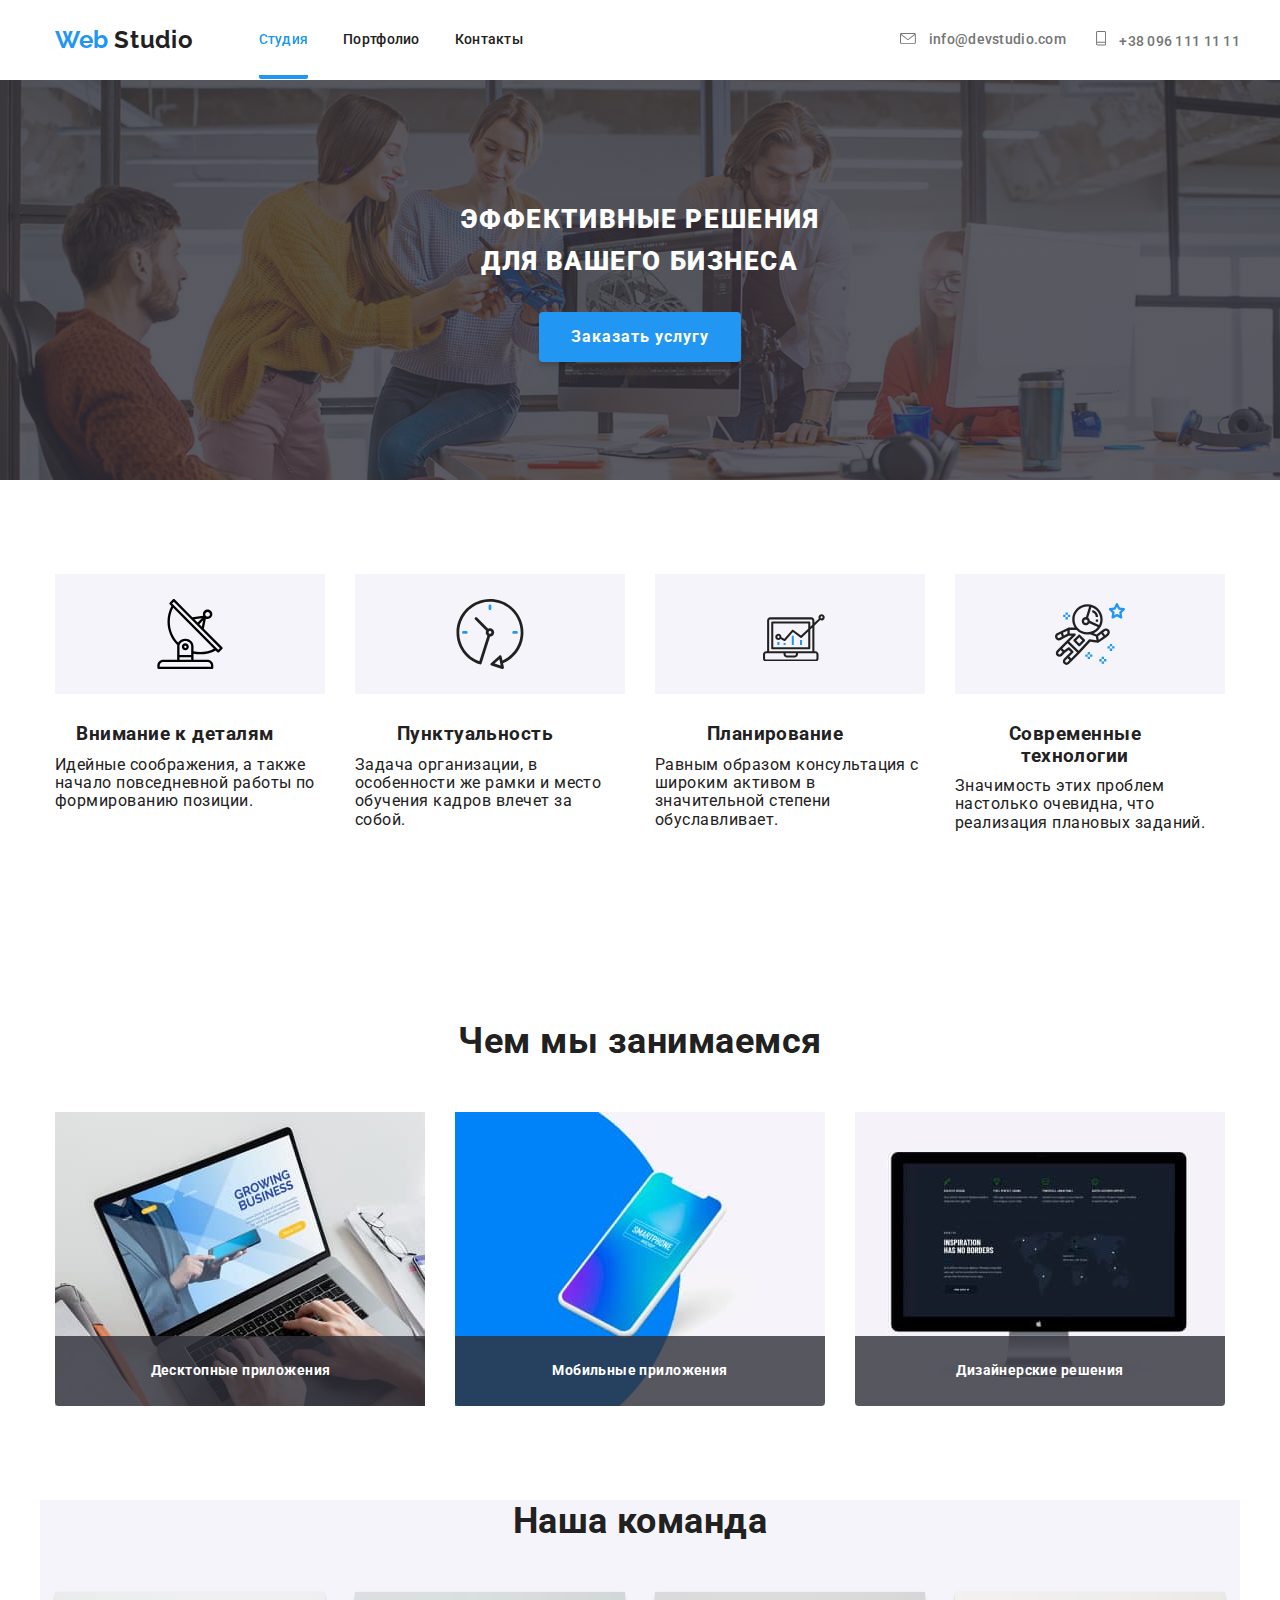
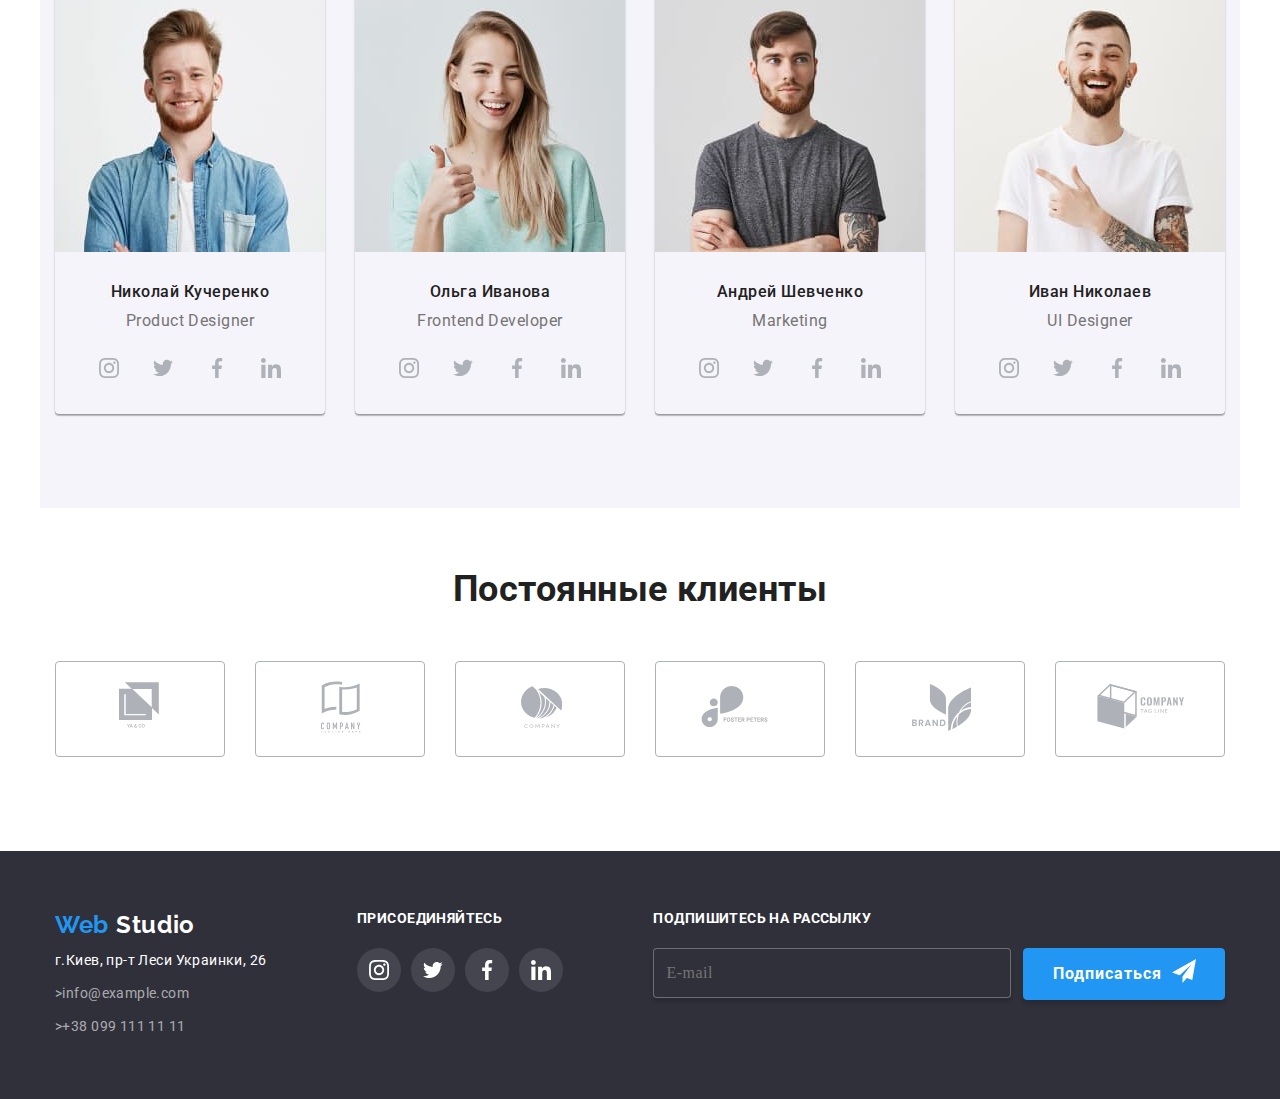
==== commit f584540e: "добавляет доступности ссылкам" ====
--- a/index.html
+++ b/index.html
@@ -3,6 +3,7 @@
   <head>
     <meta charset="UTF-8" />
     <meta name="viewport" content="width=device-width, initial-scale=1.0" />
+    <meta name="Description" content="Сайт веб-студии" />
     <title>Web Studio v.1</title>
     <link
       href="https://fonts.googleapis.com/css2?family=Raleway:wght@700&family=Roboto:wght@400;500;700&display=swap"
@@ -16,7 +17,11 @@
     <header>
       <div class="container">
         <nav class="header-nav">
-          <a href="./index.html" class="header-nav__logo">
+          <a
+            href="./index.html"
+            class="header-nav__logo"
+            aria-label="link to the main page via logo"
+          >
             <span class="header-nav__logo-web">Web</span
             ><span class="header-nav__logo-studio"> Studio</span>
           </a>
@@ -27,20 +32,35 @@
                 <a
                   href="./index.html"
                   class="site-nav__link site-nav__link--chosen"
+                  aria-label="link to the studio page"
                   >Студия</a
                 >
               </li>
               <li class="site-nav__item">
-                <a href="./portfolio.html" class="site-nav__link">Портфолио</a>
+                <a
+                  href="./portfolio.html"
+                  class="site-nav__link"
+                  aria-label="link to the portfolio page"
+                  >Портфолио</a
+                >
               </li>
               <li class="site-nav__item">
-                <a href="" class="site-nav__link">Контакты</a>
+                <a
+                  href=""
+                  class="site-nav__link"
+                  aria-label="link to the contacts page"
+                  >Контакты</a
+                >
               </li>
             </ul>
 
             <ul class="contacts">
               <li class="contacts__item">
-                <a href="mailto:info@devstudio.com" class="contacts__link">
+                <a
+                  href="mailto:info@devstudio.com"
+                  class="contacts__link"
+                  aria-label="contact email link"
+                >
                   <svg class="contacts__letter-logo" width="16px" height="11px">
                     <use href="./images/symbol-defs.svg#icon-letter"></use>
                   </svg>
@@ -50,7 +70,11 @@
               </li>
 
               <li class="contacts__item">
-                <a href="tel:+380961111111" class="contacts__link">
+                <a
+                  href="tel:+380961111111"
+                  class="contacts__link"
+                  aria-label="contact phone number"
+                >
                   <svg class="contacts__phone-logo" width="10px" height="15px">
                     <use href="./images/symbol-defs.svg#icon-phone"></use>
                   </svg>
@@ -89,7 +113,11 @@
             Эффективные решения <br />
             для вашего бизнеса
           </h1>
-          <button class="hero-section__button" data-open-modal>
+          <button
+            class="hero-section__button"
+            aria-label="Order studio service"
+            data-open-modal
+          >
             Заказать услугу
           </button>
         </div>
@@ -479,28 +507,44 @@
         <h2 class="section-heading">Постоянные клиенты</h2>
         <ul class="clients-box">
           <li class="client-box-item">
-            <a href="" class="client-link ya-co-client-href">
+            <a
+              href=""
+              class="client-link ya-co-client-href"
+              aria-label="link to the  our client website"
+            >
               <svg class="client-link-logo ya-co-logo">
                 <use href="./images/symbol-defs.svg#icon-ya-co-logo"></use>
               </svg>
             </a>
           </li>
           <li class="client-box-item">
-            <a href="" class="client-link tagline-client-href">
+            <a
+              href=""
+              class="client-link tagline-client-href"
+              aria-label="link to the  our client website"
+            >
               <svg class="client-link-logo tagline-logo">
                 <use href="./images/symbol-defs.svg#icon-tagline-company"></use>
               </svg>
             </a>
           </li>
           <li class="client-box-item">
-            <a href="" class="client-link unnamed-client-href">
+            <a
+              href=""
+              class="client-link unnamed-client-href"
+              aria-label="link to the  our client website"
+            >
               <svg class="client-link-logo unnamed-logo">
                 <use href="./images/symbol-defs.svg#icon-unnamed-company"></use>
               </svg>
             </a>
           </li>
           <li class="client-box-item">
-            <a href="" class="client-link foster-client-href">
+            <a
+              href=""
+              class="client-link foster-client-href"
+              aria-label="link to the  our client website"
+            >
               <svg class="client-link-logo foster-logo">
                 <use
                   href="./images/symbol-defs.svg#icon-foster-peters-logo"
@@ -509,14 +553,22 @@
             </a>
           </li>
           <li class="client-box-item">
-            <a href="" class="client-link brand-client-href">
+            <a
+              href=""
+              class="client-link brand-client-href"
+              aria-label="link to the  our client website"
+            >
               <svg class="client-link-logo brand-logo">
                 <use href="./images/symbol-defs.svg#icon-brand-logo"></use>
               </svg>
             </a>
           </li>
           <li class="client-box-item">
-            <a href="" class="client-link rag-line-client-href">
+            <a
+              href=""
+              class="client-link rag-line-client-href"
+              aria-label="link to the  our client website"
+            >
               <svg class="client-link-logo rag-line-logo">
                 <use href="./images/symbol-defs.svg#icon-rag-line-logo"></use>
               </svg>
@@ -532,18 +584,30 @@
         <h2 class="hidden">Наши контакты и социальные сети</h2>
         <div class="footer-boxes">
           <div class="footer-boxes-item">
-            <a href="./index.html" class="footer-logo">
+            <a
+              href="./index.html"
+              class="footer-logo"
+              aria-label="link to the main page via logo"
+            >
               <span class="footer-logo-web">Web</span
               ><span class="footer-logo-studio"> Studio</span>
             </a>
 
             <address class="address">
               г.Киев, пр-т Леси Украинки, 26<br />
-              <a href="mailto:info@example.com" class="footer-contacts"
+              <a
+                href="mailto:info@example.com"
+                class="footer-contacts"
+                aria-label="our email link"
+              >
                 >info@example.com</a
               >
               <br />
-              <a href="tel:+380991111111" class="footer-contacts"
+              <a
+                href="tel:+380991111111"
+                class="footer-contacts"
+                aria-label="our phone link"
+              >
                 >+38 099 111 11 11</a
               >
             </address>
@@ -618,7 +682,10 @@
                   placeholder="E-mail"
                 />
               </label>
-              <button class="footer-button">
+              <button
+                class="footer-button"
+                aria-label="Subscribe in telegramm channel"
+              >
                 <span class="footer-btn-text">Подписаться</span>
                 <svg class="subscribe-icon">
                   <use href="./images/symbol-defs.svg#icon-logo-send"></use>
@@ -703,11 +770,21 @@
             <a href="" class="contract-link"> Условия договора</a>
           </label>
 
-          <button type="submit" class="button form-submit-btn">
+          <button
+            type="submit"
+            class="button form-submit-btn"
+            aria-label="Submit the inputed form"
+          >
             Отправить
           </button>
         </form>
-        <button data-close-modal class="close-btn">
+        <button
+          type="button"
+          data-close-modal
+          class="close-btn"
+          aria-label="Close menu modal"
+        >
+          >
           <svg class="close-btn-icon">
             <use href="./images/symbol-defs.svg#icon-close"></use>
           </svg>
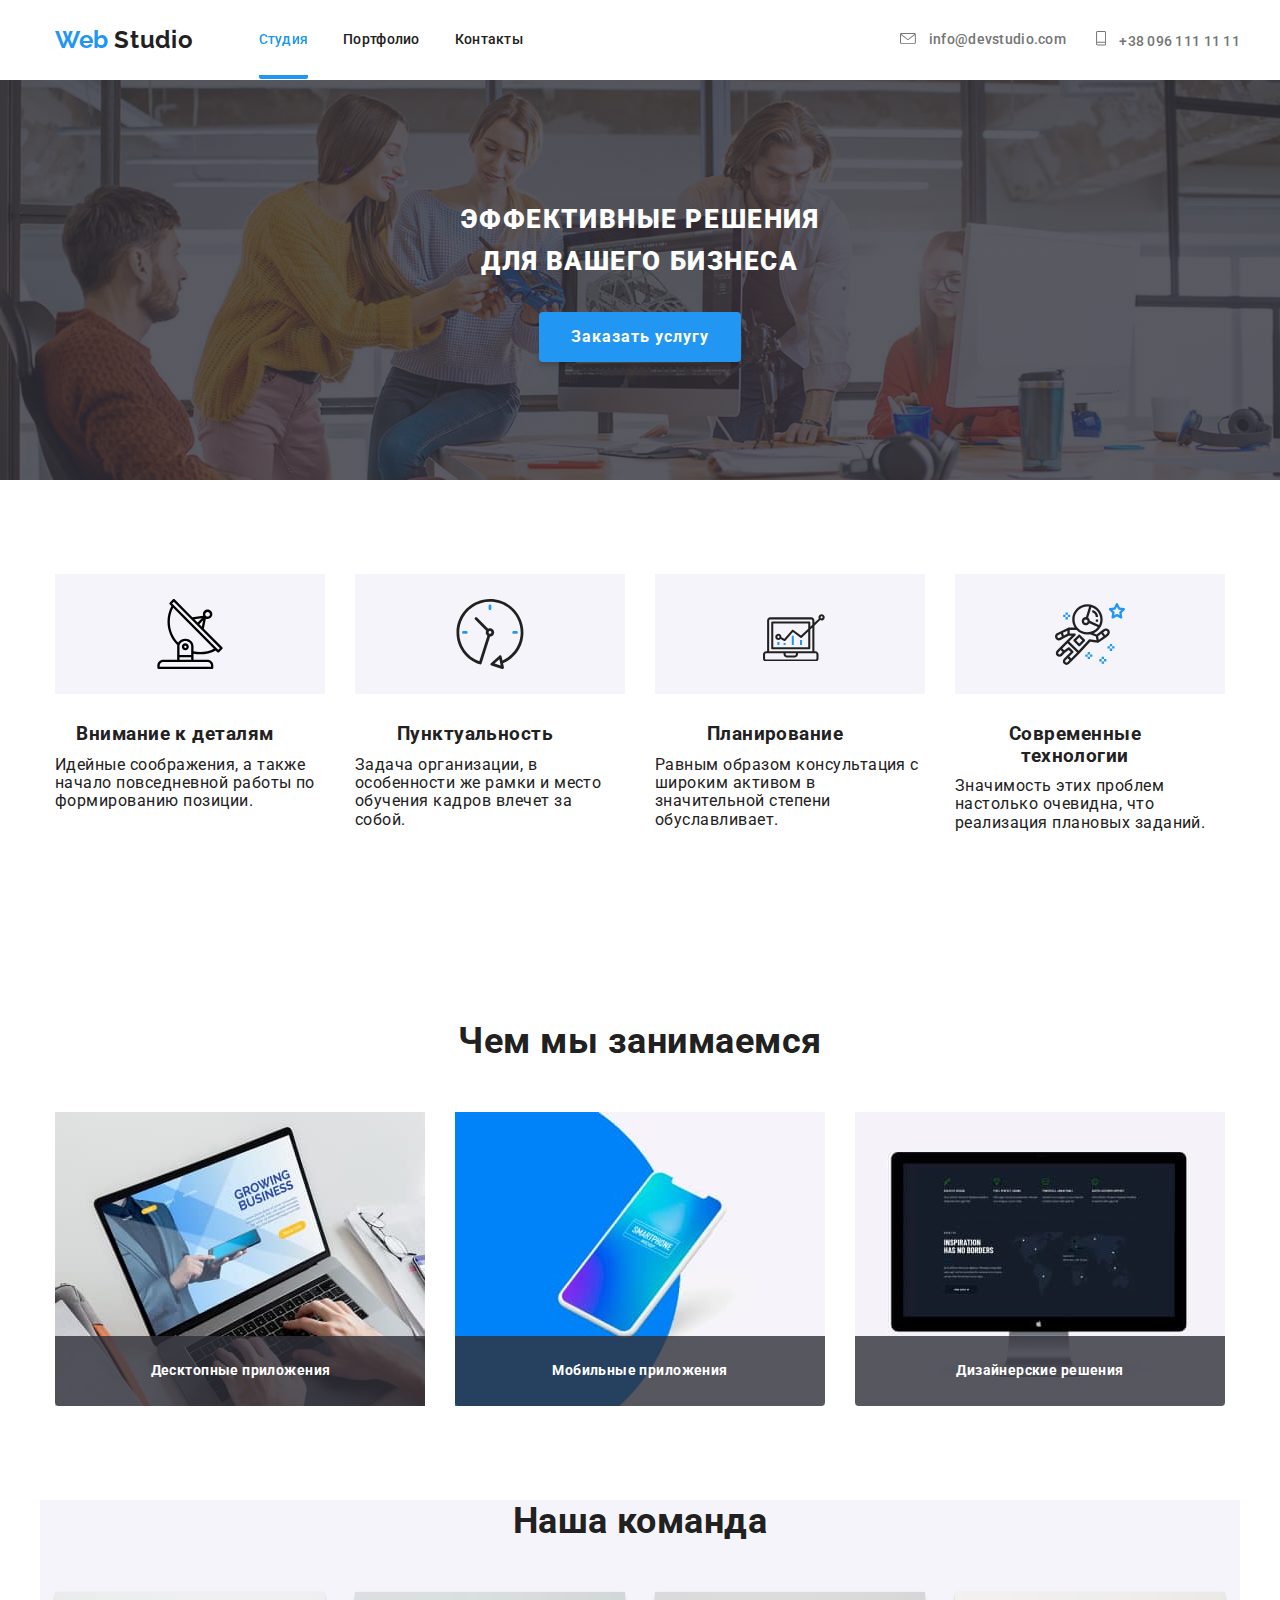
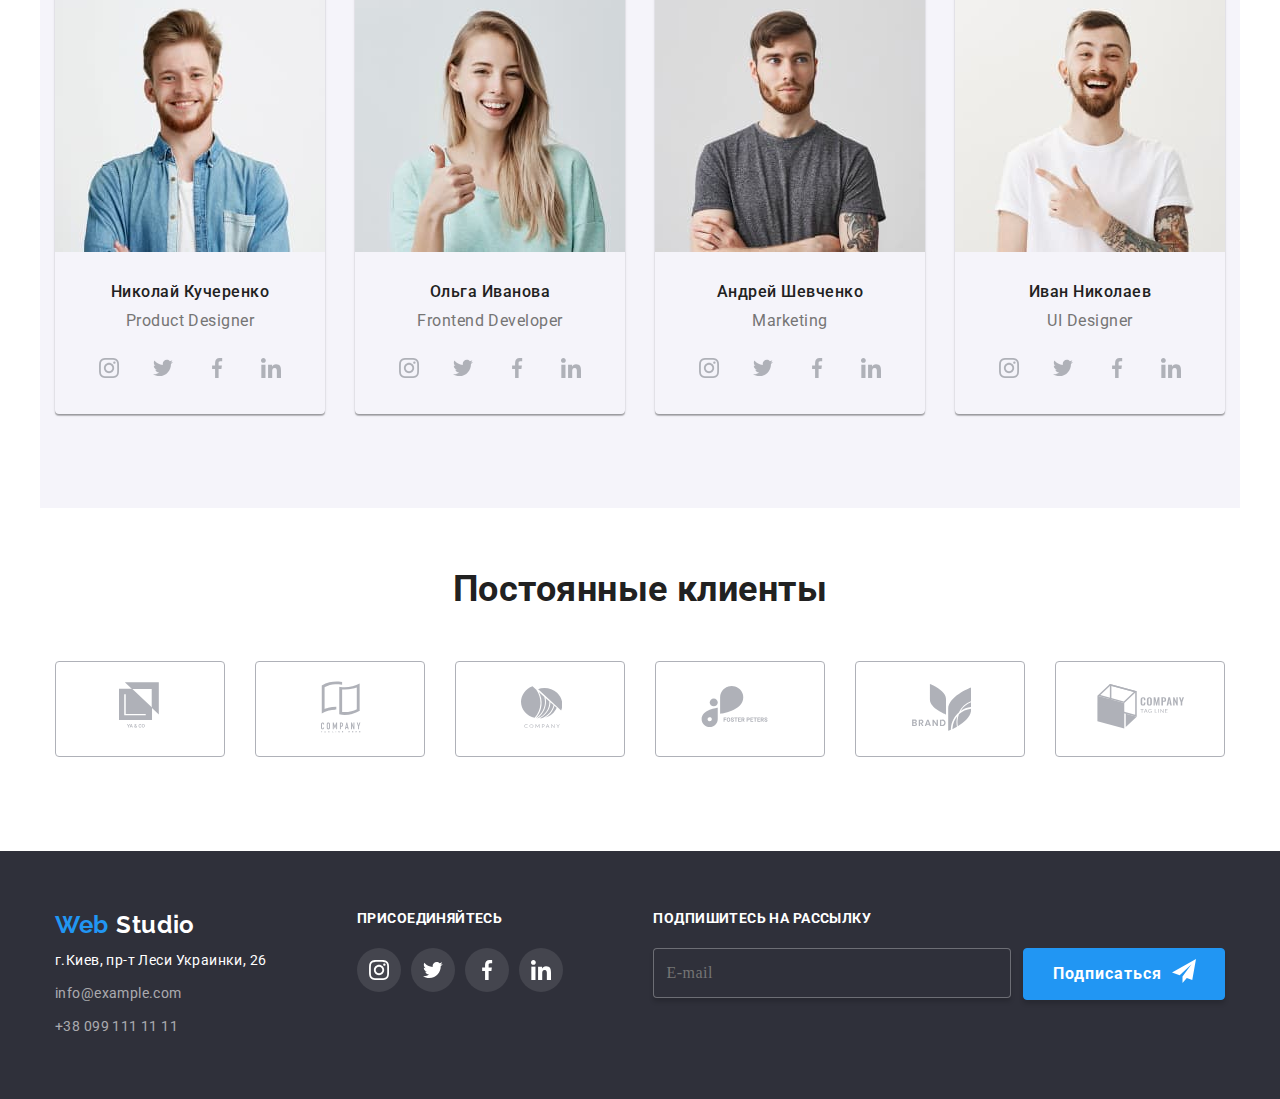
==== commit 5125f79b: "исправляет мелкие ошибки с лишними символами и скобками" ====
--- a/index.html
+++ b/index.html
@@ -600,7 +600,7 @@
                 class="footer-contacts"
                 aria-label="our email link"
               >
-                >info@example.com</a
+                info@example.com</a
               >
               <br />
               <a
@@ -608,7 +608,7 @@
                 class="footer-contacts"
                 aria-label="our phone link"
               >
-                >+38 099 111 11 11</a
+                +38 099 111 11 11</a
               >
             </address>
           </div>
@@ -765,9 +765,11 @@
               name="agreement"
               class="agreement-text__checkbox"
             />
-            <span class="agreement-text__icon"></span>Соглашаюсь с рассылкой и
-            принимаю
-            <a href="" class="contract-link"> Условия договора</a>
+            <span>
+              <span class="agreement-text__icon"></span>Соглашаюсь с рассылкой и
+              принимаю
+              <a href="" class="contract-link"> Условия договора</a>
+            </span>
           </label>
 
           <button
@@ -784,7 +786,6 @@
           class="close-btn"
           aria-label="Close menu modal"
         >
-          >
           <svg class="close-btn-icon">
             <use href="./images/symbol-defs.svg#icon-close"></use>
           </svg>
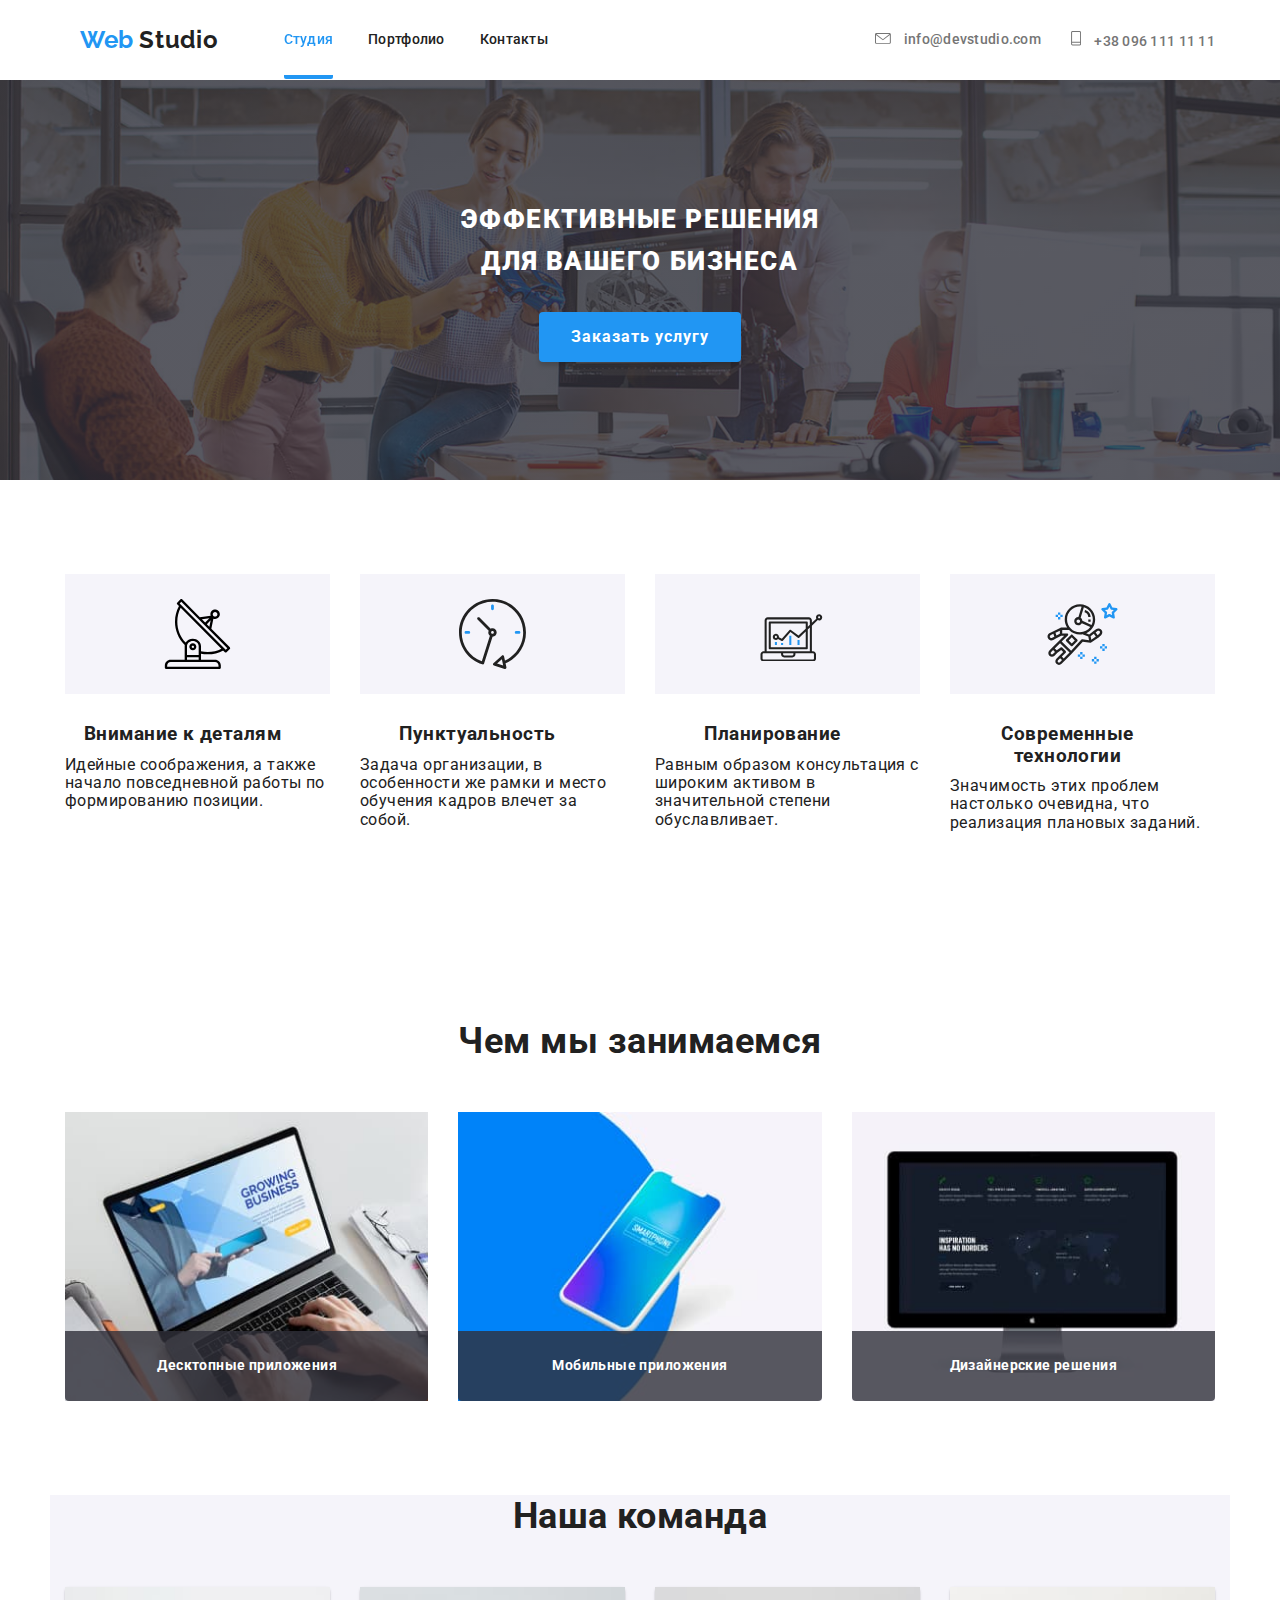
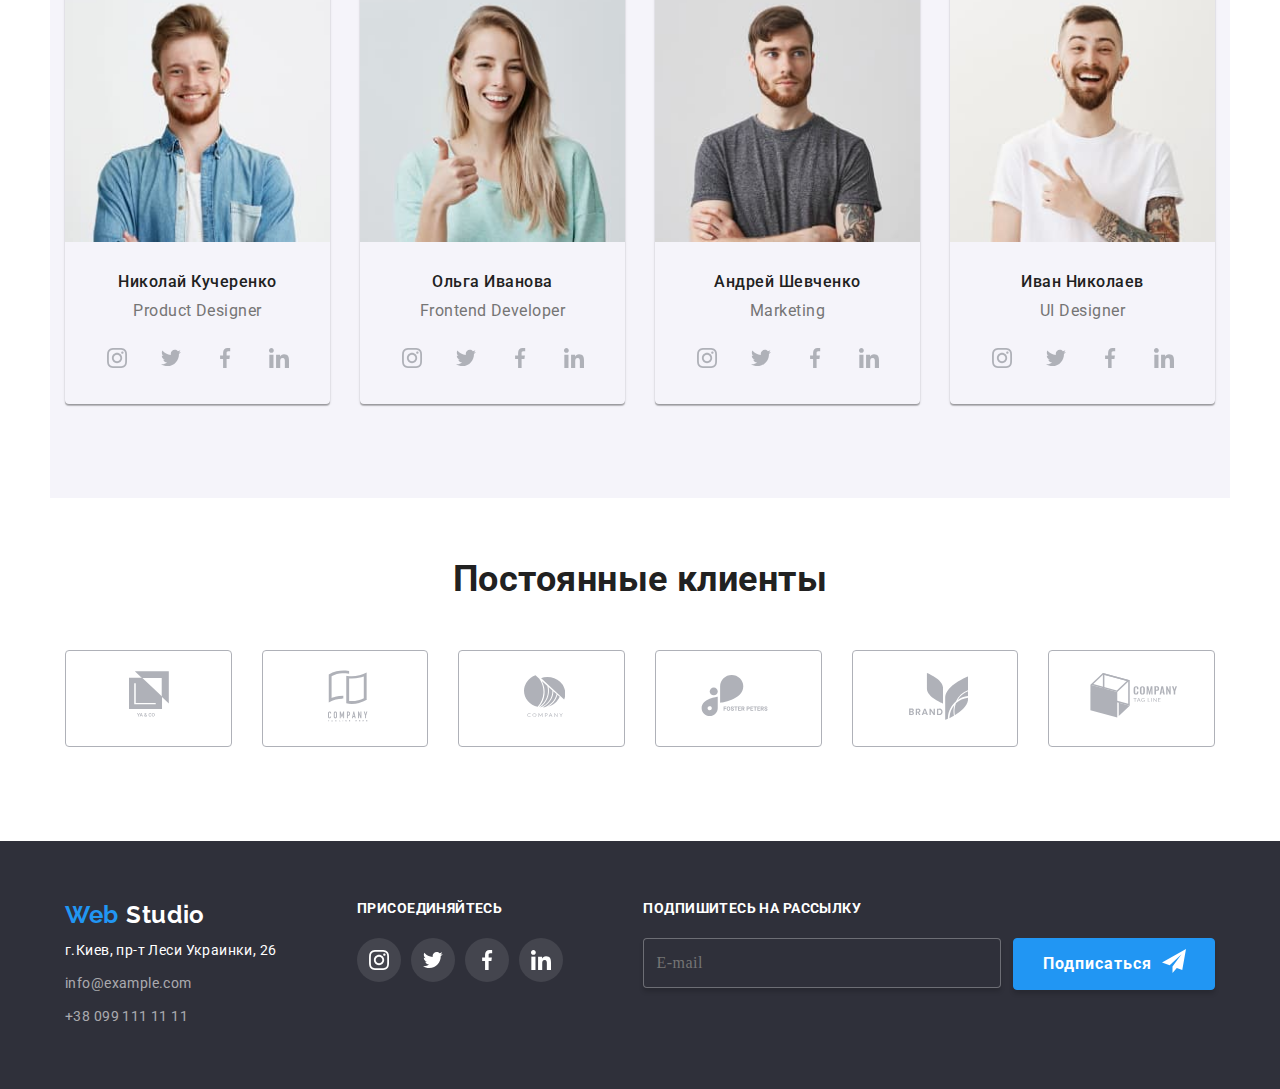
==== commit 0a29d83b: "переделывает адаптивность для уничтожения горизонтальной линии прокрутки" ====
--- a/index.html
+++ b/index.html
@@ -764,11 +764,12 @@
               type="checkbox"
               name="agreement"
               class="agreement-text__checkbox"
+
+              
             />
-            <span>
-              <span class="agreement-text__icon"></span>Соглашаюсь с рассылкой и
-              принимаю
-              <a href="" class="contract-link"> Условия договора</a>
+           
+              <span class="agreement-text__icon"></span>
+              <span>Соглашаюсь с рассылкой и принимаю <a href="" class="contract-link"> Условия договора</a></span>
             </span>
           </label>
 
@@ -776,6 +777,8 @@
             type="submit"
             class="button form-submit-btn"
             aria-label="Submit the inputed form"
+
+
           >
             Отправить
           </button>
@@ -794,5 +797,6 @@
     </div>
     <script src="./js/menu.js"></script>
     <script src="./js/backdrop-modal.js"></script>
+
   </body>
 </html>
--- a/css/main.min.css
+++ b/css/main.min.css
@@ -1,2 +1,2 @@
-/*! normalize.css v8.0.1 | MIT License | github.com/necolas/normalize.css */html{line-height:1.15;-webkit-text-size-adjust:100%}body{margin:0}main{display:block}h1{font-size:2em;margin:0.67em 0}hr{-webkit-box-sizing:content-box;box-sizing:content-box;height:0;overflow:visible}pre{font-family:monospace, monospace;font-size:1em}a{background-color:transparent}abbr[title]{border-bottom:none;text-decoration:underline;-webkit-text-decoration:underline dotted;text-decoration:underline dotted}b,strong{font-weight:bolder}code,kbd,samp{font-family:monospace, monospace;font-size:1em}small{font-size:80%}sub,sup{font-size:75%;line-height:0;position:relative;vertical-align:baseline}sub{bottom:-0.25em}sup{top:-0.5em}img{border-style:none}button,input,optgroup,select,textarea{font-family:inherit;font-size:100%;line-height:1.15;margin:0}button,input{overflow:visible}button,select{text-transform:none}button,[type='button'],[type='reset'],[type='submit']{-webkit-appearance:button}button::-moz-focus-inner,[type='button']::-moz-focus-inner,[type='reset']::-moz-focus-inner,[type='submit']::-moz-focus-inner{border-style:none;padding:0}button:-moz-focusring,[type='button']:-moz-focusring,[type='reset']:-moz-focusring,[type='submit']:-moz-focusring{outline:1px dotted ButtonText}fieldset{padding:0.35em 0.75em 0.625em}legend{-webkit-box-sizing:border-box;box-sizing:border-box;color:inherit;display:table;max-width:100%;padding:0;white-space:normal}progress{vertical-align:baseline}textarea{overflow:auto}[type='checkbox'],[type='radio']{-webkit-box-sizing:border-box;box-sizing:border-box;padding:0}[type='number']::-webkit-inner-spin-button,[type='number']::-webkit-outer-spin-button{height:auto}[type='search']{-webkit-appearance:textfield;outline-offset:-2px}[type='search']::-webkit-search-decoration{-webkit-appearance:none}::-webkit-file-upload-button{-webkit-appearance:button;font:inherit}details{display:block}summary{display:list-item}template{display:none}[hidden]{display:none}html{-webkit-box-sizing:border-box;box-sizing:border-box;margin-right:auto;margin-left:auto}*,*::before,*::after{-webkit-box-sizing:inherit;box-sizing:inherit}body{margin:0}h1,h2,h3,h4,h5,h6,p,ul{margin:0;padding:0}.hidden{position:absolute;width:1;height:1;margin:-1;clip:rect(0 0 0 0);overflow:hidden;border:0}ul{list-style:none}.footer-logo .footer-logo-web,.footer-logo .footer-logo-studio{font-style:normal;font-weight:bold;letter-spacing:0.03em}@-webkit-keyframes pulsing{0%{-webkit-transform:scale(0.9, 0.9);transform:scale(0.9, 0.9)}50%{-webkit-transform:scale(1, 1);transform:scale(1, 1)}100%{-webkit-transform:scale(0.9, 0.9);transform:scale(0.9, 0.9)}}@keyframes pulsing{0%{-webkit-transform:scale(0.9, 0.9);transform:scale(0.9, 0.9)}50%{-webkit-transform:scale(1, 1);transform:scale(1, 1)}100%{-webkit-transform:scale(0.9, 0.9);transform:scale(0.9, 0.9)}}@-webkit-keyframes trembling{0%{-webkit-transform:skew(1, 1);transform:skew(1, 1)}25%{-webkit-transform:skew(-2deg, 2deg) scale(1.03, 1.03);transform:skew(-2deg, 2deg) scale(1.03, 1.03)}50%{-webkit-transform:skew(1, 1);transform:skew(1, 1)}75%{-webkit-transform:skew(2deg, -2deg) scale(1.05, 1.05);transform:skew(2deg, -2deg) scale(1.05, 1.05)}100%{-webkit-transform:skew(1, 1);transform:skew(1, 1)}}@keyframes trembling{0%{-webkit-transform:skew(1, 1);transform:skew(1, 1)}25%{-webkit-transform:skew(-2deg, 2deg) scale(1.03, 1.03);transform:skew(-2deg, 2deg) scale(1.03, 1.03)}50%{-webkit-transform:skew(1, 1);transform:skew(1, 1)}75%{-webkit-transform:skew(2deg, -2deg) scale(1.05, 1.05);transform:skew(2deg, -2deg) scale(1.05, 1.05)}100%{-webkit-transform:skew(1, 1);transform:skew(1, 1)}}@-webkit-keyframes scaling{0%{-webkit-transform:scale(1, 1);transform:scale(1, 1)}25%{-webkit-transform:scale(1.1, 1.1);transform:scale(1.1, 1.1)}50%{-webkit-transform:scale(1, 1);transform:scale(1, 1)}75%{-webkit-transform:scale(1.1, 1.1);transform:scale(1.1, 1.1)}100%{-webkit-transform:scale(1, 1);transform:scale(1, 1)}}@keyframes scaling{0%{-webkit-transform:scale(1, 1);transform:scale(1, 1)}25%{-webkit-transform:scale(1.1, 1.1);transform:scale(1.1, 1.1)}50%{-webkit-transform:scale(1, 1);transform:scale(1, 1)}75%{-webkit-transform:scale(1.1, 1.1);transform:scale(1.1, 1.1)}100%{-webkit-transform:scale(1, 1);transform:scale(1, 1)}}.page{color:#212121;font-family:Roboto,sans-serif;font-style:normal;font-weight:normal;letter-spacing:0.03em}.button{background-color:#2196f3;color:#fff;border:none;outline:none}.section{margin-left:auto;margin-right:auto;padding-left:15px;padding-right:15px}@media screen and (min-width: 780px){.section{width:768px}}@media screen and (min-width: 1200px){.section{width:1200px}}img{display:block;max-width:100%;height:auto}body.modal-open{overflow:hidden}.section{margin-left:auto;margin-right:auto;padding-left:15px;padding-right:15px}@media screen and (min-width: 480px){.section{width:480px}}@media screen and (min-width: 768px){.section{width:768px}}@media screen and (min-width: 1200px){.section{width:1200px}}.header-nav{display:-webkit-box;display:-ms-flexbox;display:flex;margin-left:auto;margin-right:auto;-webkit-box-pack:justify;-ms-flex-pack:justify;justify-content:space-between;-webkit-box-align:center;-ms-flex-align:center;align-items:center}@media screen and (max-width: 767px){.header-nav{height:60px}}@media screen and (min-width: 768px){.header-nav{display:-webkit-box;display:-ms-flexbox;display:flex;-webkit-box-align:center;-ms-flex-align:center;align-items:center;width:768px;height:80px}}@media screen and (min-width: 1200px){.header-nav{width:1200px}}.container{position:relative}@media screen and (max-width: 767px){.container{width:inherit}}.header-nav__logo{display:-webkit-box;display:-ms-flexbox;display:flex;text-decoration:none;margin-left:15px}.header-nav__logo-web,.header-nav__logo-studio{font-family:Raleway, sans-serif;font-style:normal;font-weight:bold;font-size:24px;line-height:1.17;letter-spacing:0.03em}.header-nav__logo-web{color:#2196f3;margin-right:5px}.header-nav__logo-studio{color:#212121}.menu-container{z-index:9999;background-color:#fff;font-family:Roboto,sans-serif;font-style:normal;font-weight:500;font-size:18px;line-height:1.17;letter-spacing:0.02em}@media screen and (max-width: 767px){.menu-container{display:none;position:absolute;top:100%;width:100%;height:393px;text-align:center}}@media screen and (min-width: 768px){.menu-container{display:-webkit-box;display:-ms-flexbox;display:flex;-webkit-box-pack:justify;-ms-flex-pack:justify;justify-content:space-between;font-size:14px;line-height:1.14;letter-spacing:0.02em;width:100%;-webkit-box-align:center;-ms-flex-align:center;align-items:center}}.menu-container.is-open{display:block}.site-nav__item{position:relative;-ms-flex-line-pack:center;align-content:center}@media screen and (max-width: 767px){.site-nav{margin-bottom:60px;margin-top:60px}}@media screen and (min-width: 768px){.site-nav{display:-webkit-box;display:-ms-flexbox;display:flex;margin-left:81px}}@media screen and (max-width: 767px){.site-nav__item:not(:last-child){margin-bottom:32px}}@media screen and (min-width: 768px){.site-nav__item:not(:last-child){margin-right:35px}}@media screen and (min-width: 1200px){.site-nav{margin-left:65px}}.site-nav__link{text-decoration:none;color:#212121}@media screen and (max-width: 767px){.site-nav__link{padding:8px 0px 8px 0px}}@media screen and (min-width: 768px){.site-nav__link{padding:28px 0px 28px 0px}}.site-nav__item:hover .site-nav__link,.site-nav__link:focus{-webkit-transition:color 250ms cubic-bezier(0.4, 0, 0.2, 1);transition:color 250ms cubic-bezier(0.4, 0, 0.2, 1);color:#2196f3}.contacts__link{text-decoration:none;color:#757575;fill:currentColor}.contacts__item:hover .contacts__link,.contacts__link:focus{-webkit-transition:color 250ms cubic-bezier(0.4, 0, 0.2, 1);transition:color 250ms cubic-bezier(0.4, 0, 0.2, 1);color:#2196f3}@media screen and (min-width: 768px) and (max-width: 1199px){.contacts{margin-left:84px}}@media screen and (min-width: 768px){.contacts__item{display:-webkit-box;display:-ms-flexbox;display:flex;-webkit-box-align:center;-ms-flex-align:center;align-items:center}}@media screen and (max-width: 767px){.contacts__item{padding:8px}}@media screen and (min-width: 768px) and (max-width: 1199px){.contacts__item:not(:last-child){margin-bottom:10px}}.contacts .contacts__text{margin-left:10px}@media screen and (min-width: 1200px){.contacts{display:-webkit-box;display:-ms-flexbox;display:flex}.contacts__item:not(:last-child){margin-right:30px}}.site-nav__link--chosen{color:#2196f3;border-bottom:4px solid #2196f3;border-radius:2px}.menu-button{display:-webkit-inline-box;display:-ms-inline-flexbox;display:inline-flex;margin:0;padding:0;border:none;background-color:transparent;margin-right:15px}.menu-button:focus{outline:none}@media screen and (min-width: 767px){.menu-button{display:none}}.menu-button:hover .icon-menu,.menu-button:focus .icon-menu,.menu-button:hover .icon-cross,.menu-button:focus .icon-cross{fill:#2196f3}.menu-button .icon-cross{display:none}.menu-button.is-open .icon-cross{display:block}.menu-button.is-open .icon-menu{display:none}.hero-section{height:400px;max-width:1600px;text-align:center;margin-left:auto;margin-right:auto;padding-left:15px;padding-right:15px;background-repeat:no-repeat;background-position:center;background-size:cover}@media screen and (max-width: 767px){.hero-section{background-image:-webkit-gradient(linear, left top, right top, from(rgba(47,48,58,0.8)), to(rgba(47,48,58,0.8))),url("../images/Hero-bcg/hero-480/Header-img.jpg");background-image:linear-gradient(to right, rgba(47,48,58,0.8), rgba(47,48,58,0.8)),url("../images/Hero-bcg/hero-480/Header-img.jpg")}}@media screen and (max-width: 767px) and (min-device-pixel-ratio: 2), screen and (max-width: 767px) and (-webkit-min-device-pixel-ratio: 2), screen and (max-width: 767px) and (min-resolution: 192dpi), screen and (max-width: 767px) and (min-resolution: 2dppx){.hero-section{background-image:-webkit-gradient(linear, left top, right top, from(rgba(47,48,58,0.8)), to(rgba(47,48,58,0.8))),url("../images/Hero-bcg/hero-480/Header-img@2x.jpg");background-image:linear-gradient(to right, rgba(47,48,58,0.8), rgba(47,48,58,0.8)),url("../images/Hero-bcg/hero-480/Header-img@2x.jpg")}}@media screen and (max-width: 767px) and (min-device-pixel-ratio: 3), screen and (max-width: 767px) and (-webkit-min-device-pixel-ratio: 3), screen and (max-width: 767px) and (min-resolution: 288dpi), screen and (max-width: 767px) and (min-resolution: 3dppx){.hero-section{background-image:-webkit-gradient(linear, left top, right top, from(rgba(47,48,58,0.8)), to(rgba(47,48,58,0.8))),url("../images/Hero-bcg/hero-480/Header-img@3x.jpg");background-image:linear-gradient(to right, rgba(47,48,58,0.8), rgba(47,48,58,0.8)),url("../images/Hero-bcg/hero-480/Header-img@3x.jpg")}}@media screen and (min-width: 768px) and (max-width: 1199px){.hero-section{background-image:-webkit-gradient(linear, left top, right top, from(rgba(47,48,58,0.8)), to(rgba(47,48,58,0.8))),url("../images/Hero-bcg/hero-768/Header-img.jpg");background-image:linear-gradient(to right, rgba(47,48,58,0.8), rgba(47,48,58,0.8)),url("../images/Hero-bcg/hero-768/Header-img.jpg")}}@media screen and (min-width: 768px) and (max-width: 1199px) and (min-device-pixel-ratio: 2), screen and (min-width: 768px) and (max-width: 1199px) and (-webkit-min-device-pixel-ratio: 2), screen and (min-width: 768px) and (max-width: 1199px) and (min-resolution: 192dpi), screen and (min-width: 768px) and (max-width: 1199px) and (min-resolution: 2dppx){.hero-section{background-image:-webkit-gradient(linear, left top, right top, from(rgba(47,48,58,0.8)), to(rgba(47,48,58,0.8))),url("../images/Hero-bcg/hero-768/Header-img@2x.jpg");background-image:linear-gradient(to right, rgba(47,48,58,0.8), rgba(47,48,58,0.8)),url("../images/Hero-bcg/hero-768/Header-img@2x.jpg")}}@media screen and (min-width: 768px) and (max-width: 1199px) and (min-device-pixel-ratio: 3), screen and (min-width: 768px) and (max-width: 1199px) and (-webkit-min-device-pixel-ratio: 3), screen and (min-width: 768px) and (max-width: 1199px) and (min-resolution: 288dpi), screen and (min-width: 768px) and (max-width: 1199px) and (min-resolution: 3dppx){.hero-section{background-image:-webkit-gradient(linear, left top, right top, from(rgba(47,48,58,0.8)), to(rgba(47,48,58,0.8))),url("../images/Hero-bcg/hero-768/Header-img@3x.jpg");background-image:linear-gradient(to right, rgba(47,48,58,0.8), rgba(47,48,58,0.8)),url("../images/Hero-bcg/hero-768/Header-img@3x.jpg")}}@media screen and (min-width: 1200px){.hero-section{background-image:-webkit-gradient(linear, left top, right top, from(rgba(47,48,58,0.8)), to(rgba(47,48,58,0.8))),url("../images/Hero-bcg/hero-1200/Header-img.jpg");background-image:linear-gradient(to right, rgba(47,48,58,0.8), rgba(47,48,58,0.8)),url("../images/Hero-bcg/hero-1200/Header-img.jpg")}}@media screen and (min-width: 1200px) and (min-device-pixel-ratio: 2), screen and (min-width: 1200px) and (-webkit-min-device-pixel-ratio: 2), screen and (min-width: 1200px) and (min-resolution: 192dpi), screen and (min-width: 1200px) and (min-resolution: 2dppx){.hero-section{background-image:-webkit-gradient(linear, left top, right top, from(rgba(47,48,58,0.8)), to(rgba(47,48,58,0.8))),url("../images/Hero-bcg/hero-1200/Header-img@2x.jpg");background-image:linear-gradient(to right, rgba(47,48,58,0.8), rgba(47,48,58,0.8)),url("../images/Hero-bcg/hero-1200/Header-img@2x.jpg")}}@media screen and (min-width: 1200px) and (min-device-pixel-ratio: 3), screen and (min-width: 1200px) and (-webkit-min-device-pixel-ratio: 3), screen and (min-width: 1200px) and (min-resolution: 288dpi), screen and (min-width: 1200px) and (min-resolution: 3dppx){.hero-section{background-image:-webkit-gradient(linear, left top, right top, from(rgba(47,48,58,0.8)), to(rgba(47,48,58,0.8))),url("../images/Hero-bcg/hero-1200/Header-img@3x.jpg");background-image:linear-gradient(to right, rgba(47,48,58,0.8), rgba(47,48,58,0.8)),url("../images/Hero-bcg/hero-1200/Header-img@3x.jpg")}}.hero-section .hero-section__item{padding-top:118px}.hero-section .hero-section__item .main-heading{margin-bottom:30px;font-family:Roboto,sans-serif;font-style:normal;font-weight:900;font-size:26px;line-height:1.62;text-align:center;letter-spacing:0.06em;text-transform:uppercase;color:#fff}.hero-section__button{padding:10px 32px;font-weight:bold;font-size:16px;line-height:1.88;text-decoration:none;letter-spacing:0.06em;border:none;border-radius:4px;color:#fff;background:#2196f3;-webkit-box-shadow:0px 4px 4px rgba(0,0,0,0.15);box-shadow:0px 4px 4px rgba(0,0,0,0.15);border-color:#2196f3;-webkit-transition:color 250ms cubic-bezier(0.4, 0, 0.2, 1),background 250ms cubic-bezier(0.4, 0, 0.2, 1),baxo-shadow 250ms cubic-bezier(0.4, 0, 0.2, 1),border-color 250ms cubic-bezier(0.4, 0, 0.2, 1);transition:color 250ms cubic-bezier(0.4, 0, 0.2, 1),background 250ms cubic-bezier(0.4, 0, 0.2, 1),baxo-shadow 250ms cubic-bezier(0.4, 0, 0.2, 1),border-color 250ms cubic-bezier(0.4, 0, 0.2, 1);-webkit-animation:pulsing 2s infinite;animation:pulsing 2s infinite}.hero-section__button:hover,.hero-section__button:focus{border-color:#fff;background:#f5f4fa;color:#2196f3;cursor:pointer}.backdrop{position:fixed;top:0;left:0;bottom:0;right:0;background:rgba(0,0,0,0.2);opacity:1;overflow-y:scroll;-webkit-transition:opacity 250ms cubic-bezier(0.4, 0, 0.2, 1);transition:opacity 250ms cubic-bezier(0.4, 0, 0.2, 1)}.backdrop.is-hidden{opacity:0;pointer-events:none}.backdrop.is-hidden .modal{-webkit-transform:translate(-50%, -50%) scale(1.1);transform:translate(-50%, -50%) scale(1.1)}.modal{position:absolute;top:50%;left:50%;padding:0px 40px;max-width:95%;width:450px;min-height:609px;background-color:#fff;-webkit-transform:translate(-50%, -50%) scale(1);transform:translate(-50%, -50%) scale(1);-webkit-transition:-webkit-transform 250ms cubic-bezier(0.4, 0, 0.2, 1);transition:-webkit-transform 250ms cubic-bezier(0.4, 0, 0.2, 1);transition:transform 250ms cubic-bezier(0.4, 0, 0.2, 1);transition:transform 250ms cubic-bezier(0.4, 0, 0.2, 1), -webkit-transform 250ms cubic-bezier(0.4, 0, 0.2, 1)}.modal__heading{margin-top:40px;margin-bottom:30px;font-weight:bold;font-size:20px;line-height:1.15;text-align:center;letter-spacing:0.03em}@media screen and (min-width: 780px){.modal{min-width:528px;min-height:581px}}.form-list-item{margin-bottom:28px}.form-list-item .form-list-label{position:relative;color:#212121}.form-list-item__input{max-width:98%;width:370px;height:40px;border:1px solid rgba(33,33,33,0.2);-webkit-box-sizing:border-box;box-sizing:border-box;border-radius:4px;padding-left:42px;outline:none;overflow:scroll;-webkit-transition:border 250ms cubic-bezier(0.4, 0, 0.2, 1);transition:border 250ms cubic-bezier(0.4, 0, 0.2, 1)}.form-list-item__input:focus{border:1px solid #2196f3}@media screen and (min-width: 780px){.form-list-item__input{width:448px}}.form-list-textarea{position:relative}.form-list-textarea .textarea{margin-bottom:20px;resize:none;padding:12px 16px;max-width:98%;width:370px;height:120px;border:1px solid rgba(33,33,33,0.2);-webkit-box-sizing:border-box;box-sizing:border-box;border-radius:4px;outline:none}.form-list-textarea .textarea:focus{border:1px solid #2196f3}@media screen and (min-width: 780px){.form-list-textarea .textarea{width:448px}}.agreement-text{display:-webkit-inline-box;display:-ms-inline-flexbox;display:inline-flex;font-family:Roboto,sans-serif;-webkit-box-align:center;-ms-flex-align:center;align-items:center;font-style:normal;font-weight:normal;color:#757575;width:100%;font-size:12px;line-height:1.16}@media screen and (min-width: 1200px){.agreement-text{font-size:14px;line-height:1.71}}@media screen and (max-width: 479px){.agreement-text{font-size:10px;line-height:1.16}}.agreement-text__checkbox{position:absolute;width:1;height:1;margin:-1;clip:rect(0 0 0 0);border:0;overflow:hidden}.agreement-text__icon{display:inline-block;width:16px;height:15px;background-image:url(../images/off.svg);margin-right:8px;-webkit-transition:background-image 250ms cubic-bezier(0.4, 0, 0.2, 1),background-color 250ms cubic-bezier(0.4, 0, 0.2, 1);transition:background-image 250ms cubic-bezier(0.4, 0, 0.2, 1),background-color 250ms cubic-bezier(0.4, 0, 0.2, 1)}@media screen and (max-width: 479px){.agreement-text__icon{margin-right:3px;background-repeat:no-repeat;background-size:contain}}.agreement-text__checkbox:focus+.agreement-text__icon{background-image:unset;border:2px solid #2196f3;border-radius:2px}.agreement-text__checkbox:checked+.agreement-text__icon{background-color:#2196f3;border-radius:2px;background-image:url(../images/on.svg);background-size:contain;background-origin:border-box}.form-list-item__input:focus+.form-list-label{border-color:#2196f3;border-radius:4px}.form-list-item__input:focus+.label-name,textarea:focus+.label-name{-webkit-transform:translate(-30px, -30px);transform:translate(-30px, -30px);font-size:12px;line-height:1.17;letter-spacing:0.01em;color:#2196f3}.textarea-label-name{position:absolute;left:22px;top:2px;-webkit-transition:-webkit-transform 250ms cubic-bezier(0.4, 0, 0.2, 1);transition:-webkit-transform 250ms cubic-bezier(0.4, 0, 0.2, 1);transition:transform 250ms cubic-bezier(0.4, 0, 0.2, 1);transition:transform 250ms cubic-bezier(0.4, 0, 0.2, 1), -webkit-transform 250ms cubic-bezier(0.4, 0, 0.2, 1);color:#757575;letter-spacing:0.01em;font-size:14px;line-height:1.14;margin-top:12px}.textarea:focus+.label-name{-webkit-transform:translate(-10px, -30px);transform:translate(-10px, -30px);-moz-transform:translate(-10px, -40px);-o-transform:translate(-10px, -40px)}.textarea:not(:placeholder-shown)+.label-name{-webkit-transform:translate(-10px, -30px);transform:translate(-10px, -30px);-moz-transform:translate(-10px, -40px);-o-transform:translate(10px, -40px);font-size:12px;line-height:1.17;letter-spacing:0.01em;color:#2196f3}.form-list-item__input:not(:placeholder-shown)+.label-name{-webkit-transform:translate(-30px, -30px);transform:translate(-30px, -30px);font-size:12px;line-height:1.17;letter-spacing:0.01em;color:#2196f3}.label-name:not(.textarea-label-name){position:absolute;left:42px;top:2px;-webkit-transition:-webkit-transform 250ms cubic-bezier(0.4, 0, 0.2, 1);transition:-webkit-transform 250ms cubic-bezier(0.4, 0, 0.2, 1);transition:transform 250ms cubic-bezier(0.4, 0, 0.2, 1);transition:transform 250ms cubic-bezier(0.4, 0, 0.2, 1), -webkit-transform 250ms cubic-bezier(0.4, 0, 0.2, 1);color:#757575;letter-spacing:0.01em;font-size:14px;line-height:1.14}.icon{display:inline-block;position:absolute;width:12px;height:12px;left:19px;top:50%;-webkit-transform:translate(0, -50%);transform:translate(0, -50%);background-size:contain;background-repeat:no-repeat;-webkit-transition:background-image 250ms cubic-bezier(0.4, 0, 0.2, 1);transition:background-image 250ms cubic-bezier(0.4, 0, 0.2, 1)}.person-icon{background-image:url(../images/person.svg)}.phone-icon{background-image:url(../images/phone.svg)}.mail-icon{background:url(../images/mail.svg);width:15px}.form-list-item__input:focus ~ .person-icon{background-image:url(../images/person-focused.svg)}.form-list-item__input:focus ~ .phone-icon{background-image:url(../images/phone-focused.svg)}.form-list-item__input:focus ~ .mail-icon{background:url(../images/mail-focused.svg);width:15px}.form-submit-btn{display:block;padding:10px 55px;margin-left:auto;margin-right:auto;margin-top:30px;margin-bottom:40px;font-family:Roboto,sans-serif;font-weight:bold;font-size:16px;line-height:30px;-webkit-box-align:center;-ms-flex-align:center;align-items:center;text-align:center;letter-spacing:0.06em;-webkit-box-shadow:0px 4px 4px rgba(0,0,0,0.15);box-shadow:0px 4px 4px rgba(0,0,0,0.15);border-radius:4px;border-width:0px;cursor:pointer}.form-submit-btn:hover,.form-submit-btn:focus{border-color:#fff;background:#e5e5e5;color:#2196f3;cursor:pointer}.close-btn{position:absolute;top:0;right:0;-webkit-transform:translate(-8px, 8px);transform:translate(-8px, 8px);width:30px;height:30px;border:none;border-radius:50%;background-color:#fff;-webkit-box-shadow:0px 2px 1px rgba(0,0,0,0.2),0px 1px 1px rgba(0,0,0,0.14),0px 1px 3px rgba(0,0,0,0.12);box-shadow:0px 2px 1px rgba(0,0,0,0.2),0px 1px 1px rgba(0,0,0,0.14),0px 1px 3px rgba(0,0,0,0.12);-webkit-transition:background-color 250ms cubic-bezier(0.4, 0, 0.2, 1),fill 250ms cubic-bezier(0.4, 0, 0.2, 1);transition:background-color 250ms cubic-bezier(0.4, 0, 0.2, 1),fill 250ms cubic-bezier(0.4, 0, 0.2, 1)}.close-btn:hover{cursor:pointer;fill:#2196f3}.close-btn:active{background-color:#2196f3;outline:none;border:none}.close-btn:enabled{outline:none;border:none}.close-btn-icon{width:11px;height:11px;border-radius:50%}.contract-link{font-family:Roboto,sans-serif;font-style:normal;font-weight:normal;font-size:12px;line-height:1.16;letter-spacing:0.03em;color:#2196f3;margin-left:5px}@media screen and (max-width: 479px){.contract-link{font-size:10px;line-height:1.16}}.about-us-section{display:-webkit-box;display:-ms-flexbox;display:flex;padding-top:94px;padding-bottom:94px;-webkit-box-pack:center;-ms-flex-pack:center;justify-content:center}@media screen and (min-width: 780px){.about-us-section .about-us-list{display:-webkit-box;display:-ms-flexbox;display:flex;-ms-flex-wrap:wrap;flex-wrap:wrap}}.about-us-item{max-width:450px}@media screen and (max-width: 479px){.about-us-item:not(:last-child){margin-bottom:30px}}@media screen and (min-width: 780px){.about-us-item{max-width:354px}}@media screen and (min-width: 780px) and (max-width: 1199px){.about-us-item:not(:nth-last-child(2n+1)){margin-right:30px}}@media screen and (min-width: 1200px){.about-us-item{max-width:270px}.about-us-item:not(:last-child){margin-right:30px}}.about-us-item .third-heading{margin-bottom:10px;margin-top:30px;text-align:center}@media screen and (min-width: 1200px){.about-us-item .third-heading:not(:last-child){margin-right:30px}}.about-us-img-box{display:-webkit-inline-box;display:-ms-inline-flexbox;display:inline-flex;-webkit-box-align:center;-ms-flex-align:center;align-items:center;background-color:#f5f4fa}.about-us-img-box .about-us-list-icon{display:-webkit-inline-box;display:-ms-inline-flexbox;display:inline-flex;-webkit-box-align:center;-ms-flex-align:center;align-items:center;width:450px;max-width:100%}.antenna-box{padding:25px 0px}.antenna-icon{width:65px;height:70px}.clock-box{padding:25px 0px}.clock-icon{width:67px;height:70px}.diagram-box{padding:33px 0px}.diagram-icon{width:70px;height:54px}.astronaut-box{padding:25px 0px}.astronaut-icon{width:70px;height:70px}.wawd-secton{display:none;padding-top:94px;padding-bottom:94px}.wawd-secton .worklist{display:-webkit-box;display:-ms-flexbox;display:flex;text-align:center}@media screen and (min-width: 1200px){.wawd-secton{display:block}}.worklist-item{position:relative;border-radius:4px}.worklist-item:not(:last-child){margin-right:30px}.our-work-heading{position:absolute;bottom:0;width:100%;color:#fff;font-size:14px;line-height:1.14;background:rgba(47,48,58,0.8);border-bottom-left-radius:4px;border-bottom-right-radius:4px;letter-spacing:0.03em}.our-work-heading.first{padding:27px 82px 27px 83px}.our-work-heading.second{padding:27px 85px}.our-work-heading.third{padding:27px 90px}.team-section{background-color:#f5f4fa;padding-bottom:60px;max-width:480px}@media screen and (min-width: 768px){.team-section{max-width:768px}.team-section-box{display:-webkit-box;display:-ms-flexbox;display:flex;-ms-flex-wrap:wrap;flex-wrap:wrap}}@media screen and (min-width: 1200px){.team-section{max-width:1200px;padding-bottom:94px}}.section-heading{margin-bottom:50px;font-weight:bold;text-align:center;font-size:28px;line-height:1.18}@media screen and (min-width: 1200px){.section-heading{font-size:36px;line-height:1.17}}.team-section-box__item{-webkit-box-shadow:0px 2px 1px rgba(0,0,0,0.2),0px 1px 1px rgba(0,0,0,0.14),0px 1px 3px rgba(0,0,0,0.12);box-shadow:0px 2px 1px rgba(0,0,0,0.2),0px 1px 1px rgba(0,0,0,0.14),0px 1px 3px rgba(0,0,0,0.12);border-radius:4px}@media screen and (min-width: 768px){.team-section-box__item{-ms-flex-preferred-size:calc((100% - 30px) / 2);flex-basis:calc((100% - 30px) / 2)}}@media screen and (min-width: 1200px){.team-section-box__item{-ms-flex-preferred-size:calc((100% - 90px) / 4);flex-basis:calc((100% - 90px) / 4)}}@media screen and (max-width: 767px){.team-section-box__item{-ms-flex-preferred-size:450px;flex-basis:450px}.team-section-box__item:not(:last-child){margin-bottom:30px}}@media screen and (min-width: 768px) and (max-width: 1199px){.team-section-box__item:not(:nth-last-child(-n+2)){margin-bottom:30px}.team-section-box__item:not(:nth-last-child(2n-1)){margin-right:30px}}@media screen and (min-width: 1200px){.team-section-box__item:not(:last-child){margin-right:30px}}.team-section-box__item__item{background-color:#fff}.social-links-box{display:-webkit-box;display:-ms-flexbox;display:flex;-webkit-box-pack:center;-ms-flex-pack:center;justify-content:center;padding-bottom:24px}.social-links-box-item{border-radius:50%;-webkit-transition:background-color 250ms cubic-bezier(0.4, 0, 0.2, 1),border-radius 500ms cubic-bezier(0.4, 0, 0.2, 1);transition:background-color 250ms cubic-bezier(0.4, 0, 0.2, 1),border-radius 500ms cubic-bezier(0.4, 0, 0.2, 1)}.social-links-box-item:hover,.social-links-box-item:focus{background-color:#2196f3;border-radius:50%}.social-links-box-item:not(:last-child){margin-right:10px}.link-icon-box{display:block}.link-icon-box .social-link-icon{display:block;width:44px;height:44px;fill:#afb1b8;-webkit-transition:fill 250ms cubic-bezier(0.4, 0, 0.2, 1);transition:fill 250ms cubic-bezier(0.4, 0, 0.2, 1)}.link-icon-box .social-link-icon:hover,.link-icon-box .social-link-icon:focus{fill:#fff}.team-member-position{color:#757575}.team-member-position,.team-member-name{font-size:16px;line-height:1.19;text-align:center}.team-member-name{font-weight:500;margin-top:30px;margin-bottom:10px}.team-member-position{margin-bottom:16px}.clients-section{padding-top:60px}.clients-box{display:-webkit-box;display:-ms-flexbox;display:flex;-ms-flex-wrap:wrap;flex-wrap:wrap;padding-bottom:94px;-webkit-box-pack:justify;-ms-flex-pack:justify;justify-content:space-between}.clients-box>.client-box-item{border:1px solid #afb1b8;border-radius:4px;width:210px;-webkit-transition:border 250ms cubic-bezier(0.4, 0, 0.2, 1);transition:border 250ms cubic-bezier(0.4, 0, 0.2, 1)}.clients-box>.client-box-item .client-link:hover{border-color:#2196f3}@media screen and (max-width: 450px){.clients-box>.client-box-item:not(:last-child){margin-bottom:30px}}@media screen and (max-width: 479px){.clients-box>.client-box-item:not(:nth-last-child(-n+2)){margin-bottom:30px}}@media screen and (min-width: 480px) and (max-width: 767px){.clients-box>.client-box-item{width:calc(50% - 30px)}.clients-box>.client-box-item:not(:nth-last-child(-n+2)){margin-bottom:30px}}@media screen and (max-width: 767px){.clients-box>.client-box-item:not(:nth-last-child(-n+3)){margin-bottom:30px}}@media screen and (min-width: 768px) and (max-width: 1199px){.clients-box>.client-box-item{width:226px}.clients-box>.client-box-item:not(:nth-last-child(-n+3)){margin-bottom:30px}}@media screen and (min-width: 1200px){.clients-box>.client-box-item{width:calc((100% - 150px) / 6)}}.ya-co-logo{width:44px;height:49px}.tagline-logo{width:40px;height:52px}.unnamed-logo{width:41px;height:43px}.foster-logo{width:80px;height:42px}.brand-logo{width:59px;height:47px}.rag-line-logo{width:88px;height:45px}.client-link{display:block;color:#afb1b8;-webkit-transition:color 250ms cubic-bezier(0.4, 0, 0.2, 1);transition:color 250ms cubic-bezier(0.4, 0, 0.2, 1)}.client-link:hover,.client-link:focus{color:#2196f3}.client-link-logo{fill:currentColor}.ya-co-client-href{padding:20px 63px 21px 63px}.tagline-client-href{padding:19px 65px 19px 65px}.unnamed-client-href{padding:24px 64px 23px 65px}.foster-client-href{padding:24px 45px 24px 45px}.brand-client-href{padding:22px 55px 21px 56px}.rag-line-client-href{padding:22px 41px 23px 41px}.filter-list{display:-webkit-box;display:-ms-flexbox;display:flex;-ms-flex-wrap:wrap;flex-wrap:wrap;margin-top:60px;margin-bottom:60px}@media screen and (min-width: 768px){.filter-list{-webkit-box-pack:center;-ms-flex-pack:center;justify-content:center;margin-top:94px;margin-bottom:50px}}@media screen and (max-width: 767px){.filter-list li:nth-child(-n+3){margin-bottom:15px}}.filter-list .portfolio-button{display:inline-block;padding:6px 22px;font-weight:500;font-size:16px;line-height:1.63;text-align:center;letter-spacing:0.03em;border:none;color:#212121;background-color:#f5f4fa;-webkit-transition:background-color 250ms cubic-bezier(0.4, 0, 0.2, 1),color 250ms cubic-bezier(0.4, 0, 0.2, 1),border-color 250ms cubic-bezier(0.4, 0, 0.2, 1),-webkit-box-shadow 250ms cubic-bezier(0.4, 0, 0.2, 1);transition:background-color 250ms cubic-bezier(0.4, 0, 0.2, 1),color 250ms cubic-bezier(0.4, 0, 0.2, 1),border-color 250ms cubic-bezier(0.4, 0, 0.2, 1),-webkit-box-shadow 250ms cubic-bezier(0.4, 0, 0.2, 1);transition:background-color 250ms cubic-bezier(0.4, 0, 0.2, 1),color 250ms cubic-bezier(0.4, 0, 0.2, 1),border-color 250ms cubic-bezier(0.4, 0, 0.2, 1),box-shadow 250ms cubic-bezier(0.4, 0, 0.2, 1);transition:background-color 250ms cubic-bezier(0.4, 0, 0.2, 1),color 250ms cubic-bezier(0.4, 0, 0.2, 1),border-color 250ms cubic-bezier(0.4, 0, 0.2, 1),box-shadow 250ms cubic-bezier(0.4, 0, 0.2, 1),-webkit-box-shadow 250ms cubic-bezier(0.4, 0, 0.2, 1)}.filter-list .portfolio-button:hover,.filter-list .portfolio-button:focus{background-color:#2196f3;color:#fff;border-color:#2196f3;-webkit-box-shadow:0px 2px 2px rgba(0,0,0,0.12),0px 1px 2px rgba(0,0,0,0.08),0px 3px 1px rgba(0,0,0,0.1);box-shadow:0px 2px 2px rgba(0,0,0,0.12),0px 1px 2px rgba(0,0,0,0.08),0px 3px 1px rgba(0,0,0,0.1);border-radius:4px;outline:none;cursor:pointer}.filter-list .link{color:#212121;background-color:#f5f4fa}.filter-list .link:hover,.filter-list .link:focus{background-color:#2196f3;color:#fff}.filter-list li:not(:last-child){margin-right:8px}.list-of-products{display:-webkit-box;display:-ms-flexbox;display:flex;-ms-flex-wrap:wrap;flex-wrap:wrap;margin-bottom:94px}.list-of-products .product-item{text-decoration:none;outline:none}.list-of-products .list-of-products-item{border:1px solid transparent;width:100%}.list-of-products .list-of-products-item:hover,.list-of-products .list-of-products-item:focus{border-color:#eeeeee;-webkit-box-sizing:border-box;box-sizing:border-box;-webkit-box-shadow:1px 4px 6px rgba(0,0,0,0.16),0px 4px 4px rgba(0,0,0,0.06),0px 1px 1px rgba(0,0,0,0.12);box-shadow:1px 4px 6px rgba(0,0,0,0.16),0px 4px 4px rgba(0,0,0,0.06),0px 1px 1px rgba(0,0,0,0.12);border-radius:5px}@media screen and (min-width: 768px) and (max-width: 1199px){.list-of-products .list-of-products-item{width:354px}.list-of-products .list-of-products-item:not(:last-child){margin-bottom:30px}.list-of-products .list-of-products-item:nth-child(2n-1){margin-right:30px}}@media screen and (min-width: 1200px){.list-of-products .list-of-products-item{width:calc((100% - 60px) / 3)}.list-of-products .list-of-products-item:not(:nth-child(3n)){margin-right:30px}.list-of-products .list-of-products-item:nth-child(-n+6){margin-bottom:30px}}.product-item__thumb{position:relative;overflow:hidden;width:100%}.product-item-description{position:absolute;width:100%;height:100%;padding:63px 24px;top:0;left:0;opacity:0;font-size:18px;line-height:1.56;color:#ffffff;background:rgba(33,150,243,0.9);-webkit-transform:translateY(100%);transform:translateY(100%);-webkit-transition:opacity 250ms cubic-bezier(0.4, 0, 0.2, 1),-webkit-transform 250ms cubic-bezier(0.4, 0, 0.2, 1);transition:opacity 250ms cubic-bezier(0.4, 0, 0.2, 1),-webkit-transform 250ms cubic-bezier(0.4, 0, 0.2, 1);transition:transform 250ms cubic-bezier(0.4, 0, 0.2, 1),opacity 250ms cubic-bezier(0.4, 0, 0.2, 1);transition:transform 250ms cubic-bezier(0.4, 0, 0.2, 1),opacity 250ms cubic-bezier(0.4, 0, 0.2, 1),-webkit-transform 250ms cubic-bezier(0.4, 0, 0.2, 1)}.list-of-products-item:hover .product-item-description,.list-of-products-item:focus .product-item-description{opacity:1;-webkit-transform:translateY(0);transform:translateY(0)}.product-item-description .product-item{text-decoration:none;outline:none}.product-name{font-weight:bold;font-size:18px;line-height:2;letter-spacing:0.06em;margin-top:20px;color:#212121}.product-type{font-size:16px;line-height:1.88;padding-bottom:20px;margin-top:4px;color:#757575}.product-name,.product-type{padding-left:24px}.footer{color:#ffffff;background-color:#2f303a}.footer-boxes{display:-webkit-box;display:-ms-flexbox;display:flex;-ms-flex-wrap:wrap;flex-wrap:wrap;text-align:center}@media screen and (min-width: 768px) and (max-width: 1199px){.footer-boxes{-ms-flex-pack:distribute;justify-content:space-around;padding-top:60px}}@media screen and (min-width: 1200px){.footer-boxes{padding:60px 0px 60px 0px;-webkit-box-pack:justify;-ms-flex-pack:justify;justify-content:space-between;text-align:left}}@media screen and (max-width: 767px){.footer-boxes-item{margin-top:60px;width:100%}}@media screen and (min-width: 768px) and (max-width: 1199px){.footer-boxes-item--last{margin-top:60px}}.footer-logo{display:inline-block;margin-bottom:10px;text-decoration:none;font-family:Raleway, sans-serif;font-size:24px;line-height:1.17}.footer-logo .footer-logo-web{color:#2196f3}.footer-logo .footer-logo-studio{color:#fff}.address{text-decoration:none;font-family:Roboto,sans-serif;font-style:normal;font-size:14px;line-height:1.71;letter-spacing:0.03em}.address .footer-contacts{display:inline-block;color:rgba(255,255,255,0.6);text-decoration:none;font-style:normal;margin-top:9px;-webkit-transition:color 250ms cubic-bezier(0.4, 0, 0.2, 1);transition:color 250ms cubic-bezier(0.4, 0, 0.2, 1)}.address:hover,.address:focus{color:#2196f3}.address .footer-social-link{width:20px;height:20px}.footer-action-request{display:block;margin-bottom:21px;font-family:Roboto,sans-serif;font-style:normal;font-weight:bold;font-size:14px;line-height:1.14;letter-spacing:0.03em;text-transform:uppercase}.footer-action-request:last-child{margin-left:10px}@media screen and (min-width: 1200px){.subscribe-form{display:-webkit-box;display:-ms-flexbox;display:flex}}.subscribe-form__input{display:inline-block;margin-right:12px;height:50px;padding:18px 12px;width:100%;font-size:16px;line-height:1.87;-webkit-box-align:center;-ms-flex-align:center;align-items:center;letter-spacing:0.03em;color:rgba(255,255,255,0.6);border:1px solid rgba(255,255,255,0.3);-webkit-box-sizing:border-box;box-sizing:border-box;-webkit-box-shadow:0px 4px 4px rgba(0,0,0,0.15);box-shadow:0px 4px 4px rgba(0,0,0,0.15);border-radius:4px;background-color:#2f303a}@media screen and (min-width: 1200px){.subscribe-form__input{width:358px}}.footer-links{display:-webkit-inline-box;display:-ms-inline-flexbox;display:inline-flex}.address-list-item:not(:last-child){margin-right:10px}.social-link{display:-webkit-inline-box;display:-ms-inline-flexbox;display:inline-flex;width:44px;height:44px;color:#fff;text-decoration:none;background-color:rgba(255,255,255,0.1);border-radius:50%;-webkit-box-align:center;-ms-flex-align:center;align-items:center;-webkit-box-pack:center;-ms-flex-pack:center;justify-content:center;-webkit-transition:background-color 250ms cubic-bezier(0.4, 0, 0.2, 1);transition:background-color 250ms cubic-bezier(0.4, 0, 0.2, 1);-webkit-animation:pulsing 2s infinite;animation:pulsing 2s infinite}.social-link:hover,.social-link:focus{background-color:#2196f3}.footer-form{display:-webkit-box;display:-ms-flexbox;display:flex}.footer-form .footer-input-filed{height:50px;margin-right:12px;width:270px}.footer-link-box:hover{background-color:#2196f3}.footer-button{padding-left:29px;padding-right:28px;display:-webkit-inline-box;display:-ms-inline-flexbox;display:inline-flex;padding-top:10px;padding-bottom:10px;font-family:Roboto,sans-serif;font-style:normal;font-weight:bold;font-size:16px;line-height:1.88;text-decoration:none;letter-spacing:0.06em;border:1px solid #2196f3;border-radius:4px;color:#fff;background:#2196f3;-webkit-box-shadow:0px 4px 4px rgba(0,0,0,0.15);box-shadow:0px 4px 4px rgba(0,0,0,0.15);-webkit-animation:trembling 2s infinite;animation:trembling 2s infinite;-webkit-transition:border-color 250ms cubic-bezier(0.4, 0, 0.2, 1),background 250ms cubic-bezier(0.4, 0, 0.2, 1),color 250ms cubic-bezier(0.4, 0, 0.2, 1);transition:border-color 250ms cubic-bezier(0.4, 0, 0.2, 1),background 250ms cubic-bezier(0.4, 0, 0.2, 1),color 250ms cubic-bezier(0.4, 0, 0.2, 1)}.footer-button:hover,.footer-button:focus{border:1px solid #2196f3;background:#2f303a;color:#2196f3;cursor:pointer}.footer-button .subscribe-icon{display:-webkit-inline-box;display:-ms-inline-flexbox;display:inline-flex;width:24px;height:24px;margin-left:10px;fill:currentColor}@media screen and (max-width: 1199px){.footer-button{margin-top:20px;margin-bottom:60px}}
+/*! normalize.css v8.0.1 | MIT License | github.com/necolas/normalize.css */html{line-height:1.15;-webkit-text-size-adjust:100%}body{margin:0}main{display:block}h1{font-size:2em;margin:0.67em 0}hr{-webkit-box-sizing:content-box;box-sizing:content-box;height:0;overflow:visible}pre{font-family:monospace, monospace;font-size:1em}a{background-color:transparent}abbr[title]{border-bottom:none;text-decoration:underline;-webkit-text-decoration:underline dotted;text-decoration:underline dotted}b,strong{font-weight:bolder}code,kbd,samp{font-family:monospace, monospace;font-size:1em}small{font-size:80%}sub,sup{font-size:75%;line-height:0;position:relative;vertical-align:baseline}sub{bottom:-0.25em}sup{top:-0.5em}img{border-style:none}button,input,optgroup,select,textarea{font-family:inherit;font-size:100%;line-height:1.15;margin:0}button,input{overflow:visible}button,select{text-transform:none}button,[type='button'],[type='reset'],[type='submit']{-webkit-appearance:button}button::-moz-focus-inner,[type='button']::-moz-focus-inner,[type='reset']::-moz-focus-inner,[type='submit']::-moz-focus-inner{border-style:none;padding:0}button:-moz-focusring,[type='button']:-moz-focusring,[type='reset']:-moz-focusring,[type='submit']:-moz-focusring{outline:1px dotted ButtonText}fieldset{padding:0.35em 0.75em 0.625em}legend{-webkit-box-sizing:border-box;box-sizing:border-box;color:inherit;display:table;max-width:100%;padding:0;white-space:normal}progress{vertical-align:baseline}textarea{overflow:auto}[type='checkbox'],[type='radio']{-webkit-box-sizing:border-box;box-sizing:border-box;padding:0}[type='number']::-webkit-inner-spin-button,[type='number']::-webkit-outer-spin-button{height:auto}[type='search']{-webkit-appearance:textfield;outline-offset:-2px}[type='search']::-webkit-search-decoration{-webkit-appearance:none}::-webkit-file-upload-button{-webkit-appearance:button;font:inherit}details{display:block}summary{display:list-item}template{display:none}[hidden]{display:none}html{-webkit-box-sizing:border-box;box-sizing:border-box;margin-right:auto;margin-left:auto}*,*::before,*::after{-webkit-box-sizing:inherit;box-sizing:inherit}body{margin:0}h1,h2,h3,h4,h5,h6,p,ul{margin:0;padding:0}.hidden{position:absolute;width:1;height:1;margin:-1;clip:rect(0 0 0 0);overflow:hidden;border:0}ul{list-style:none}.footer-logo .footer-logo-web,.footer-logo .footer-logo-studio{font-style:normal;font-weight:bold;letter-spacing:0.03em}@-webkit-keyframes pulsing{0%{-webkit-transform:scale(0.9, 0.9);transform:scale(0.9, 0.9)}50%{-webkit-transform:scale(1, 1);transform:scale(1, 1)}100%{-webkit-transform:scale(0.9, 0.9);transform:scale(0.9, 0.9)}}@keyframes pulsing{0%{-webkit-transform:scale(0.9, 0.9);transform:scale(0.9, 0.9)}50%{-webkit-transform:scale(1, 1);transform:scale(1, 1)}100%{-webkit-transform:scale(0.9, 0.9);transform:scale(0.9, 0.9)}}@-webkit-keyframes trembling{0%{-webkit-transform:skew(1, 1);transform:skew(1, 1)}25%{-webkit-transform:skew(-2deg, 2deg) scale(1.03, 1.03);transform:skew(-2deg, 2deg) scale(1.03, 1.03)}50%{-webkit-transform:skew(1, 1);transform:skew(1, 1)}75%{-webkit-transform:skew(2deg, -2deg) scale(1.05, 1.05);transform:skew(2deg, -2deg) scale(1.05, 1.05)}100%{-webkit-transform:skew(1, 1);transform:skew(1, 1)}}@keyframes trembling{0%{-webkit-transform:skew(1, 1);transform:skew(1, 1)}25%{-webkit-transform:skew(-2deg, 2deg) scale(1.03, 1.03);transform:skew(-2deg, 2deg) scale(1.03, 1.03)}50%{-webkit-transform:skew(1, 1);transform:skew(1, 1)}75%{-webkit-transform:skew(2deg, -2deg) scale(1.05, 1.05);transform:skew(2deg, -2deg) scale(1.05, 1.05)}100%{-webkit-transform:skew(1, 1);transform:skew(1, 1)}}@-webkit-keyframes scaling{0%{-webkit-transform:scale(1, 1);transform:scale(1, 1)}25%{-webkit-transform:scale(1.1, 1.1);transform:scale(1.1, 1.1)}50%{-webkit-transform:scale(1, 1);transform:scale(1, 1)}75%{-webkit-transform:scale(1.1, 1.1);transform:scale(1.1, 1.1)}100%{-webkit-transform:scale(1, 1);transform:scale(1, 1)}}@keyframes scaling{0%{-webkit-transform:scale(1, 1);transform:scale(1, 1)}25%{-webkit-transform:scale(1.1, 1.1);transform:scale(1.1, 1.1)}50%{-webkit-transform:scale(1, 1);transform:scale(1, 1)}75%{-webkit-transform:scale(1.1, 1.1);transform:scale(1.1, 1.1)}100%{-webkit-transform:scale(1, 1);transform:scale(1, 1)}}.page{color:#212121;font-family:Roboto,sans-serif;font-style:normal;font-weight:normal;letter-spacing:0.03em}.button{background-color:#2196f3;color:#fff;border:none;outline:none}.section{margin-left:auto;margin-right:auto;padding-left:15px;padding-right:15px}@media screen and (max-width: 767px){.section{width:467px}}@media screen and (min-width: 768px){.section{width:748px}}@media screen and (min-width: 1200px){.section{width:1180px}}img{display:block;max-width:100%;height:auto}body.modal-open{overflow:hidden}.header-nav{display:-webkit-box;display:-ms-flexbox;display:flex;margin-left:auto;margin-right:auto;-webkit-box-pack:justify;-ms-flex-pack:justify;justify-content:space-between;-webkit-box-align:center;-ms-flex-align:center;align-items:center}@media screen and (max-width: 767px){.header-nav{height:60px}}@media screen and (min-width: 768px){.header-nav{display:-webkit-box;display:-ms-flexbox;display:flex;-webkit-box-align:center;-ms-flex-align:center;align-items:center;max-width:748px;height:80px;padding-left:15px;padding-right:15px}}@media screen and (min-width: 768px){.header-nav{max-width:748px}}@media screen and (min-width: 1200px){.header-nav{max-width:1180px}}.container{position:relative}@media screen and (max-width: 767px){.container{width:inherit}}.header-nav__logo{display:-webkit-box;display:-ms-flexbox;display:flex;text-decoration:none;margin-left:15px}.header-nav__logo-web,.header-nav__logo-studio{font-family:Raleway, sans-serif;font-style:normal;font-weight:bold;font-size:24px;line-height:1.17;letter-spacing:0.03em}.header-nav__logo-web{color:#2196f3;margin-right:5px}.header-nav__logo-studio{color:#212121}.menu-container{z-index:9999;background-color:#fff;font-family:Roboto,sans-serif;font-style:normal;font-weight:500;font-size:18px;line-height:1.17;letter-spacing:0.02em}@media screen and (max-width: 767px){.menu-container{display:none;position:absolute;top:100%;width:100%;height:393px;text-align:center}}@media screen and (min-width: 768px){.menu-container{display:-webkit-box;display:-ms-flexbox;display:flex;-webkit-box-pack:justify;-ms-flex-pack:justify;justify-content:space-between;font-size:14px;line-height:1.14;letter-spacing:0.02em;width:100%;-webkit-box-align:center;-ms-flex-align:center;align-items:center}}.menu-container.is-open{display:block}.site-nav__item{position:relative;-ms-flex-line-pack:center;align-content:center}@media screen and (max-width: 767px){.site-nav{margin-bottom:60px;margin-top:60px}}@media screen and (min-width: 768px){.site-nav{display:-webkit-box;display:-ms-flexbox;display:flex;margin-left:81px}}@media screen and (max-width: 767px){.site-nav__item:not(:last-child){margin-bottom:32px}}@media screen and (min-width: 768px){.site-nav__item:not(:last-child){margin-right:35px}}@media screen and (min-width: 1200px){.site-nav{margin-left:65px}}.site-nav__link{text-decoration:none;color:#212121}@media screen and (max-width: 767px){.site-nav__link{padding:8px 0px 8px 0px}}@media screen and (min-width: 768px){.site-nav__link{padding:28px 0px 28px 0px}}.site-nav__item:hover .site-nav__link,.site-nav__link:focus{-webkit-transition:color 250ms cubic-bezier(0.4, 0, 0.2, 1);transition:color 250ms cubic-bezier(0.4, 0, 0.2, 1);color:#2196f3}.contacts__link{text-decoration:none;color:#757575;fill:currentColor}.contacts__item:hover .contacts__link,.contacts__link:focus{-webkit-transition:color 250ms cubic-bezier(0.4, 0, 0.2, 1);transition:color 250ms cubic-bezier(0.4, 0, 0.2, 1);color:#2196f3}@media screen and (min-width: 768px) and (max-width: 1199px){.contacts{-ms-flex-item-align:end;align-self:flex-end}}@media screen and (min-width: 768px){.contacts__item{display:-webkit-box;display:-ms-flexbox;display:flex;-webkit-box-align:center;-ms-flex-align:center;align-items:center}}@media screen and (max-width: 767px){.contacts__item{padding:8px}}@media screen and (min-width: 768px) and (max-width: 1199px){.contacts{font-size:12px}.contacts__item:not(:last-child){margin-bottom:10px}}.contacts .contacts__text{margin-left:10px}@media screen and (min-width: 1200px){.contacts{display:-webkit-box;display:-ms-flexbox;display:flex}.contacts__item:not(:last-child){margin-right:30px}}.site-nav__link--chosen{color:#2196f3;border-bottom:4px solid #2196f3;border-radius:2px}.menu-button{display:-webkit-inline-box;display:-ms-inline-flexbox;display:inline-flex;margin:0;padding:0;border:none;background-color:transparent;margin-right:15px}.menu-button:focus{outline:none}@media screen and (min-width: 768px){.menu-button{display:none}}.menu-button:hover .icon-menu,.menu-button:focus .icon-menu,.menu-button:hover .icon-cross,.menu-button:focus .icon-cross{fill:#2196f3}.menu-button .icon-cross{display:none}.menu-button.is-open .icon-cross{display:block}.menu-button.is-open .icon-menu{display:none}.hero-section{height:400px;min-width:240px;max-width:1600px;text-align:center;margin-left:auto;margin-right:auto;padding-left:15px;padding-right:15px;background-repeat:no-repeat;background-position:center;background-size:cover}@media screen and (max-width: 767px){.hero-section{background-image:-webkit-gradient(linear, left top, right top, from(rgba(47,48,58,0.8)), to(rgba(47,48,58,0.8))),url("../images/Hero-bcg/hero-480/Header-img.jpg");background-image:linear-gradient(to right, rgba(47,48,58,0.8), rgba(47,48,58,0.8)),url("../images/Hero-bcg/hero-480/Header-img.jpg")}}@media screen and (max-width: 767px) and (min-device-pixel-ratio: 2), screen and (max-width: 767px) and (-webkit-min-device-pixel-ratio: 2), screen and (max-width: 767px) and (min-resolution: 192dpi), screen and (max-width: 767px) and (min-resolution: 2dppx){.hero-section{background-image:-webkit-gradient(linear, left top, right top, from(rgba(47,48,58,0.8)), to(rgba(47,48,58,0.8))),url("../images/Hero-bcg/hero-480/Header-img@2x.jpg");background-image:linear-gradient(to right, rgba(47,48,58,0.8), rgba(47,48,58,0.8)),url("../images/Hero-bcg/hero-480/Header-img@2x.jpg")}}@media screen and (max-width: 767px) and (min-device-pixel-ratio: 3), screen and (max-width: 767px) and (-webkit-min-device-pixel-ratio: 3), screen and (max-width: 767px) and (min-resolution: 288dpi), screen and (max-width: 767px) and (min-resolution: 3dppx){.hero-section{background-image:-webkit-gradient(linear, left top, right top, from(rgba(47,48,58,0.8)), to(rgba(47,48,58,0.8))),url("../images/Hero-bcg/hero-480/Header-img@3x.jpg");background-image:linear-gradient(to right, rgba(47,48,58,0.8), rgba(47,48,58,0.8)),url("../images/Hero-bcg/hero-480/Header-img@3x.jpg")}}@media screen and (min-width: 768px) and (max-width: 1199px){.hero-section{background-image:-webkit-gradient(linear, left top, right top, from(rgba(47,48,58,0.8)), to(rgba(47,48,58,0.8))),url("../images/Hero-bcg/hero-768/Header-img.jpg");background-image:linear-gradient(to right, rgba(47,48,58,0.8), rgba(47,48,58,0.8)),url("../images/Hero-bcg/hero-768/Header-img.jpg")}}@media screen and (min-width: 768px) and (max-width: 1199px) and (min-device-pixel-ratio: 2), screen and (min-width: 768px) and (max-width: 1199px) and (-webkit-min-device-pixel-ratio: 2), screen and (min-width: 768px) and (max-width: 1199px) and (min-resolution: 192dpi), screen and (min-width: 768px) and (max-width: 1199px) and (min-resolution: 2dppx){.hero-section{background-image:-webkit-gradient(linear, left top, right top, from(rgba(47,48,58,0.8)), to(rgba(47,48,58,0.8))),url("../images/Hero-bcg/hero-768/Header-img@2x.jpg");background-image:linear-gradient(to right, rgba(47,48,58,0.8), rgba(47,48,58,0.8)),url("../images/Hero-bcg/hero-768/Header-img@2x.jpg")}}@media screen and (min-width: 768px) and (max-width: 1199px) and (min-device-pixel-ratio: 3), screen and (min-width: 768px) and (max-width: 1199px) and (-webkit-min-device-pixel-ratio: 3), screen and (min-width: 768px) and (max-width: 1199px) and (min-resolution: 288dpi), screen and (min-width: 768px) and (max-width: 1199px) and (min-resolution: 3dppx){.hero-section{background-image:-webkit-gradient(linear, left top, right top, from(rgba(47,48,58,0.8)), to(rgba(47,48,58,0.8))),url("../images/Hero-bcg/hero-768/Header-img@3x.jpg");background-image:linear-gradient(to right, rgba(47,48,58,0.8), rgba(47,48,58,0.8)),url("../images/Hero-bcg/hero-768/Header-img@3x.jpg")}}@media screen and (min-width: 1200px){.hero-section{background-image:-webkit-gradient(linear, left top, right top, from(rgba(47,48,58,0.8)), to(rgba(47,48,58,0.8))),url("../images/Hero-bcg/hero-1200/Header-img.jpg");background-image:linear-gradient(to right, rgba(47,48,58,0.8), rgba(47,48,58,0.8)),url("../images/Hero-bcg/hero-1200/Header-img.jpg")}}@media screen and (min-width: 1200px) and (min-device-pixel-ratio: 2), screen and (min-width: 1200px) and (-webkit-min-device-pixel-ratio: 2), screen and (min-width: 1200px) and (min-resolution: 192dpi), screen and (min-width: 1200px) and (min-resolution: 2dppx){.hero-section{background-image:-webkit-gradient(linear, left top, right top, from(rgba(47,48,58,0.8)), to(rgba(47,48,58,0.8))),url("../images/Hero-bcg/hero-1200/Header-img@2x.jpg");background-image:linear-gradient(to right, rgba(47,48,58,0.8), rgba(47,48,58,0.8)),url("../images/Hero-bcg/hero-1200/Header-img@2x.jpg")}}@media screen and (min-width: 1200px) and (min-device-pixel-ratio: 3), screen and (min-width: 1200px) and (-webkit-min-device-pixel-ratio: 3), screen and (min-width: 1200px) and (min-resolution: 288dpi), screen and (min-width: 1200px) and (min-resolution: 3dppx){.hero-section{background-image:-webkit-gradient(linear, left top, right top, from(rgba(47,48,58,0.8)), to(rgba(47,48,58,0.8))),url("../images/Hero-bcg/hero-1200/Header-img@3x.jpg");background-image:linear-gradient(to right, rgba(47,48,58,0.8), rgba(47,48,58,0.8)),url("../images/Hero-bcg/hero-1200/Header-img@3x.jpg")}}.hero-section .hero-section__item{padding-top:118px}.hero-section .hero-section__item .main-heading{margin-bottom:30px;font-family:Roboto,sans-serif;font-style:normal;font-weight:900;font-size:26px;line-height:1.62;text-align:center;letter-spacing:0.06em;text-transform:uppercase;color:#fff}.hero-section__button{padding:10px 32px;font-weight:bold;font-size:16px;line-height:1.88;text-decoration:none;letter-spacing:0.06em;border:none;border-radius:4px;color:#fff;background:#2196f3;-webkit-box-shadow:0px 4px 4px rgba(0,0,0,0.15);box-shadow:0px 4px 4px rgba(0,0,0,0.15);border-color:#2196f3;-webkit-transition:color 250ms cubic-bezier(0.4, 0, 0.2, 1),background 250ms cubic-bezier(0.4, 0, 0.2, 1),baxo-shadow 250ms cubic-bezier(0.4, 0, 0.2, 1),border-color 250ms cubic-bezier(0.4, 0, 0.2, 1);transition:color 250ms cubic-bezier(0.4, 0, 0.2, 1),background 250ms cubic-bezier(0.4, 0, 0.2, 1),baxo-shadow 250ms cubic-bezier(0.4, 0, 0.2, 1),border-color 250ms cubic-bezier(0.4, 0, 0.2, 1);-webkit-animation:pulsing 2s infinite;animation:pulsing 2s infinite}.hero-section__button:hover,.hero-section__button:focus{border-color:#fff;background:#f5f4fa;color:#2196f3;cursor:pointer}.backdrop{position:fixed;top:0;left:0;bottom:0;right:0;background:rgba(0,0,0,0.2);opacity:1;overflow-y:scroll;padding:15px;width:100%;height:100%;-webkit-transition:opacity 250ms cubic-bezier(0.4, 0, 0.2, 1);transition:opacity 250ms cubic-bezier(0.4, 0, 0.2, 1)}.backdrop.is-hidden{opacity:0;pointer-events:none}.backdrop.is-hidden .modal{-webkit-transform:translate(-50%, -50%) scale(1.1);transform:translate(-50%, -50%) scale(1.1)}.modal{position:absolute;top:50%;left:50%;padding:0px 40px;max-width:100%;width:450px;min-height:609px;background-color:#fff;-webkit-transform:translate(-50%, -50%) scale(1);transform:translate(-50%, -50%) scale(1);-webkit-transition:-webkit-transform 250ms cubic-bezier(0.4, 0, 0.2, 1);transition:-webkit-transform 250ms cubic-bezier(0.4, 0, 0.2, 1);transition:transform 250ms cubic-bezier(0.4, 0, 0.2, 1);transition:transform 250ms cubic-bezier(0.4, 0, 0.2, 1), -webkit-transform 250ms cubic-bezier(0.4, 0, 0.2, 1)}.modal__heading{margin-top:40px;margin-bottom:30px;font-weight:bold;font-size:20px;line-height:1.15;text-align:center;letter-spacing:0.03em}@media screen and (min-width: 768px){.modal{min-width:528px;min-height:581px}}@media screen and (max-height: 600px){.modal{margin-top:50px}}@media screen and (max-height: 485px){.modal{margin-top:70px}}@media screen and (max-height: 450px){.modal{margin-top:90px}}.form-list-item{margin-bottom:28px}.form-list-item .form-list-label{position:relative;color:#212121}.form-list-item__input{max-width:98%;width:370px;height:40px;border:1px solid rgba(33,33,33,0.2);-webkit-box-sizing:border-box;box-sizing:border-box;border-radius:4px;padding-left:42px;outline:none;overflow:scroll;-webkit-transition:border 250ms cubic-bezier(0.4, 0, 0.2, 1);transition:border 250ms cubic-bezier(0.4, 0, 0.2, 1)}.form-list-item__input:focus{border:1px solid #2196f3}@media screen and (min-width: 768px){.form-list-item__input{width:448px}}.form-list-textarea{position:relative}.form-list-textarea .textarea{margin-bottom:20px;resize:none;padding:12px 16px;max-width:98%;width:370px;height:120px;border:1px solid rgba(33,33,33,0.2);-webkit-box-sizing:border-box;box-sizing:border-box;border-radius:4px;outline:none}.form-list-textarea .textarea:focus{border:1px solid #2196f3}@media screen and (min-width: 768px){.form-list-textarea .textarea{width:448px}}.agreement-text{display:-webkit-inline-box;display:-ms-inline-flexbox;display:inline-flex;font-family:Roboto,sans-serif;-webkit-box-align:center;-ms-flex-align:center;align-items:center;font-style:normal;font-weight:normal;color:#757575;width:100%;font-size:12px;line-height:1.16}@media screen and (min-width: 1200px){.agreement-text{font-size:14px;line-height:1.71}}@media screen and (max-width: 479px){.agreement-text{font-size:10px;line-height:1.16}}.agreement-text__checkbox{position:absolute;width:1;height:1;margin:-1;clip:rect(0 0 0 0);border:0;overflow:hidden}.agreement-text__icon{display:inline-block;width:16px;height:15px;background-image:url(../images/off.svg);margin-right:8px;-webkit-transition:background-image 250ms cubic-bezier(0.4, 0, 0.2, 1),background-color 250ms cubic-bezier(0.4, 0, 0.2, 1);transition:background-image 250ms cubic-bezier(0.4, 0, 0.2, 1),background-color 250ms cubic-bezier(0.4, 0, 0.2, 1)}@media screen and (max-width: 479px){.agreement-text__icon{margin-right:3px;background-repeat:no-repeat;background-size:contain}}.agreement-text__checkbox:focus+.agreement-text__icon{background-image:unset;border:2px solid #2196f3;border-radius:2px}.agreement-text__checkbox:checked+.agreement-text__icon{background-color:#2196f3;border-radius:2px;background-image:url(../images/on.svg);background-size:contain;background-origin:border-box}.form-list-item__input:focus+.form-list-label{border-color:#2196f3;border-radius:4px}.form-list-item__input:focus+.label-name,textarea:focus+.label-name{-webkit-transform:translate(-30px, -30px);transform:translate(-30px, -30px);font-size:12px;line-height:1.17;letter-spacing:0.01em;color:#2196f3}.textarea-label-name{position:absolute;left:22px;top:2px;-webkit-transition:-webkit-transform 250ms cubic-bezier(0.4, 0, 0.2, 1);transition:-webkit-transform 250ms cubic-bezier(0.4, 0, 0.2, 1);transition:transform 250ms cubic-bezier(0.4, 0, 0.2, 1);transition:transform 250ms cubic-bezier(0.4, 0, 0.2, 1), -webkit-transform 250ms cubic-bezier(0.4, 0, 0.2, 1);color:#757575;letter-spacing:0.01em;font-size:14px;line-height:1.14;margin-top:12px}.textarea:focus+.label-name{-webkit-transform:translate(-10px, -30px);transform:translate(-10px, -30px);-moz-transform:translate(-10px, -40px);-o-transform:translate(-10px, -40px)}.textarea:not(:placeholder-shown)+.label-name{-webkit-transform:translate(-10px, -30px);transform:translate(-10px, -30px);-moz-transform:translate(-10px, -40px);-o-transform:translate(10px, -40px);font-size:12px;line-height:1.17;letter-spacing:0.01em;color:#2196f3}.form-list-item__input:not(:placeholder-shown)+.label-name{-webkit-transform:translate(-30px, -30px);transform:translate(-30px, -30px);font-size:12px;line-height:1.17;letter-spacing:0.01em;color:#2196f3}.label-name:not(.textarea-label-name){position:absolute;left:42px;top:2px;-webkit-transition:-webkit-transform 250ms cubic-bezier(0.4, 0, 0.2, 1);transition:-webkit-transform 250ms cubic-bezier(0.4, 0, 0.2, 1);transition:transform 250ms cubic-bezier(0.4, 0, 0.2, 1);transition:transform 250ms cubic-bezier(0.4, 0, 0.2, 1), -webkit-transform 250ms cubic-bezier(0.4, 0, 0.2, 1);color:#757575;letter-spacing:0.01em;font-size:14px;line-height:1.14}.icon{display:inline-block;position:absolute;width:12px;height:12px;left:19px;top:50%;-webkit-transform:translate(0, -50%);transform:translate(0, -50%);background-size:contain;background-repeat:no-repeat;-webkit-transition:background-image 250ms cubic-bezier(0.4, 0, 0.2, 1);transition:background-image 250ms cubic-bezier(0.4, 0, 0.2, 1)}.person-icon{background-image:url(../images/person.svg)}.phone-icon{background-image:url(../images/phone.svg)}.mail-icon{background:url(../images/mail.svg);width:15px}.form-list-item__input:focus ~ .person-icon{background-image:url(../images/person-focused.svg)}.form-list-item__input:focus ~ .phone-icon{background-image:url(../images/phone-focused.svg)}.form-list-item__input:focus ~ .mail-icon{background:url(../images/mail-focused.svg);width:15px}.form-submit-btn{display:block;padding:10px 55px;margin-left:auto;margin-right:auto;margin-top:30px;margin-bottom:40px;font-family:Roboto,sans-serif;font-weight:bold;font-size:16px;line-height:30px;-webkit-box-align:center;-ms-flex-align:center;align-items:center;text-align:center;letter-spacing:0.06em;-webkit-box-shadow:0px 4px 4px rgba(0,0,0,0.15);box-shadow:0px 4px 4px rgba(0,0,0,0.15);border-radius:4px;border-width:0px;cursor:pointer}.form-submit-btn:hover,.form-submit-btn:focus{border-color:#fff;background:#e5e5e5;color:#2196f3;cursor:pointer}.form-submit-btn:disabled{cursor:pointer;background:#757575}.close-btn{position:absolute;top:0;right:0;-webkit-transform:translate(-8px, 8px);transform:translate(-8px, 8px);width:30px;height:30px;border:none;border-radius:50%;background-color:#fff;-webkit-box-shadow:0px 2px 1px rgba(0,0,0,0.2),0px 1px 1px rgba(0,0,0,0.14),0px 1px 3px rgba(0,0,0,0.12);box-shadow:0px 2px 1px rgba(0,0,0,0.2),0px 1px 1px rgba(0,0,0,0.14),0px 1px 3px rgba(0,0,0,0.12);-webkit-transition:background-color 250ms cubic-bezier(0.4, 0, 0.2, 1),fill 250ms cubic-bezier(0.4, 0, 0.2, 1);transition:background-color 250ms cubic-bezier(0.4, 0, 0.2, 1),fill 250ms cubic-bezier(0.4, 0, 0.2, 1)}.close-btn:hover{cursor:pointer;fill:#2196f3}.close-btn:active{background-color:#2196f3;outline:none;border:none}.close-btn:enabled{outline:none;border:none}.close-btn-icon{width:11px;height:11px;border-radius:50%}.contract-link{font-family:Roboto,sans-serif;font-style:normal;font-weight:normal;font-size:12px;line-height:1.16;letter-spacing:0.03em;color:#2196f3}@media screen and (max-width: 479px){.contract-link{font-size:10px;line-height:1.16}}@media screen and (min-width: 330px){.contract-link{margin-left:5px}}.about-us-section{display:-webkit-box;display:-ms-flexbox;display:flex;padding-top:94px;padding-bottom:94px;-webkit-box-pack:center;-ms-flex-pack:center;justify-content:center}@media screen and (min-width: 780px){.about-us-section .about-us-list{display:-webkit-box;display:-ms-flexbox;display:flex;-ms-flex-wrap:wrap;flex-wrap:wrap}}.about-us-item{max-width:450px}@media screen and (max-width: 479x){.about-us-item:not(:last-child){margin-bottom:30px}}@media screen and (min-width: 768px){.about-us-item{-ms-flex-preferred-size:calc((100% - 30px) / 2);flex-basis:calc((100% - 30px) / 2)}}@media screen and (min-width: 768px) and (max-width: 1199px){.about-us-item:not(:nth-last-child(2n+1)){margin-right:30px}}@media screen and (min-width: 1200px){.about-us-item{-ms-flex-preferred-size:calc((100% - 90px) / 4);flex-basis:calc((100% - 90px) / 4)}.about-us-item:not(:last-child){margin-right:30px}}.about-us-item .third-heading{margin-bottom:10px;margin-top:30px;text-align:center}@media screen and (min-width: 1200px){.about-us-item .third-heading:not(:last-child){margin-right:30px}}.about-us-img-box{display:-webkit-inline-box;display:-ms-inline-flexbox;display:inline-flex;-webkit-box-align:center;-ms-flex-align:center;align-items:center;background-color:#f5f4fa}.about-us-img-box .about-us-list-icon{display:-webkit-inline-box;display:-ms-inline-flexbox;display:inline-flex;-webkit-box-align:center;-ms-flex-align:center;align-items:center;width:450px;max-width:100%}.antenna-box{padding:25px 0px}.antenna-icon{width:65px;height:70px}.clock-box{padding:25px 0px}.clock-icon{width:67px;height:70px}.diagram-box{padding:33px 0px}.diagram-icon{width:70px;height:54px}.astronaut-box{padding:25px 0px}.astronaut-icon{width:70px;height:70px}.wawd-secton{display:none;padding-top:94px;padding-bottom:94px}.wawd-secton .worklist{display:-webkit-box;display:-ms-flexbox;display:flex;text-align:center}@media screen and (min-width: 1200px){.wawd-secton{display:block}}.worklist-item{position:relative;border-radius:4px}.worklist-item:not(:last-child){margin-right:30px}.our-work-heading{position:absolute;bottom:0;width:100%;color:#fff;font-size:14px;line-height:1.14;background:rgba(47,48,58,0.8);border-bottom-left-radius:4px;border-bottom-right-radius:4px;letter-spacing:0.03em}.our-work-heading.first{padding:27px 82px 27px 83px}.our-work-heading.second{padding:27px 85px}.our-work-heading.third{padding:27px 90px}.team-section{background-color:#f5f4fa;padding-bottom:60px;max-width:460px}@media screen and (min-width: 768px){.team-section{max-width:748px}.team-section-box{display:-webkit-box;display:-ms-flexbox;display:flex;-ms-flex-wrap:wrap;flex-wrap:wrap}}@media screen and (min-width: 1200px){.team-section{max-width:1180px;padding-bottom:94px}}.section-heading{margin-bottom:50px;font-weight:bold;text-align:center;font-size:28px;line-height:1.18}@media screen and (min-width: 1200px){.section-heading{font-size:36px;line-height:1.17}}.team-section-box__item{-webkit-box-shadow:0px 2px 1px rgba(0,0,0,0.2),0px 1px 1px rgba(0,0,0,0.14),0px 1px 3px rgba(0,0,0,0.12);box-shadow:0px 2px 1px rgba(0,0,0,0.2),0px 1px 1px rgba(0,0,0,0.14),0px 1px 3px rgba(0,0,0,0.12);border-radius:4px}@media screen and (min-width: 768px){.team-section-box__item{-ms-flex-preferred-size:calc((100% - 30px) / 2);flex-basis:calc((100% - 30px) / 2)}}@media screen and (min-width: 1200px){.team-section-box__item{-ms-flex-preferred-size:calc((100% - 90px) / 4);flex-basis:calc((100% - 90px) / 4)}}@media screen and (max-width: 767px){.team-section-box__item{-ms-flex-preferred-size:450px;flex-basis:450px}.team-section-box__item:not(:last-child){margin-bottom:30px}}@media screen and (min-width: 768px) and (max-width: 1199px){.team-section-box__item:not(:nth-last-child(-n+2)){margin-bottom:30px}.team-section-box__item:not(:nth-last-child(2n-1)){margin-right:30px}}@media screen and (min-width: 1200px){.team-section-box__item:not(:last-child){margin-right:30px}}.team-section-box__item__item{background-color:#fff}.social-links-box{display:-webkit-box;display:-ms-flexbox;display:flex;-webkit-box-pack:center;-ms-flex-pack:center;justify-content:center;padding-bottom:24px}.social-links-box-item{border-radius:50%;-webkit-transition:background-color 250ms cubic-bezier(0.4, 0, 0.2, 1),border-radius 500ms cubic-bezier(0.4, 0, 0.2, 1);transition:background-color 250ms cubic-bezier(0.4, 0, 0.2, 1),border-radius 500ms cubic-bezier(0.4, 0, 0.2, 1)}.social-links-box-item:hover,.social-links-box-item:focus{background-color:#2196f3;border-radius:50%}.social-links-box-item:not(:last-child){margin-right:10px}.link-icon-box{display:block}.link-icon-box .social-link-icon{display:block;width:44px;height:44px;fill:#afb1b8;-webkit-transition:fill 250ms cubic-bezier(0.4, 0, 0.2, 1);transition:fill 250ms cubic-bezier(0.4, 0, 0.2, 1)}.link-icon-box .social-link-icon:hover,.link-icon-box .social-link-icon:focus{fill:#fff}.team-member-position{color:#757575}.team-member-position,.team-member-name{font-size:16px;line-height:1.19;text-align:center}.team-member-name{font-weight:500;margin-top:30px;margin-bottom:10px}.team-member-position{margin-bottom:16px}.clients-section{padding-top:60px}.clients-box{display:-webkit-box;display:-ms-flexbox;display:flex;-ms-flex-wrap:wrap;flex-wrap:wrap;padding-bottom:94px;-webkit-box-pack:justify;-ms-flex-pack:justify;justify-content:space-between;color:#afb1b8}.clients-box>.client-box-item{border:1px solid currentColor;border-radius:4px;width:210px;-webkit-transition:border 250ms cubic-bezier(0.4, 0, 0.2, 1);transition:border 250ms cubic-bezier(0.4, 0, 0.2, 1)}@media screen and (max-width: 450px){.clients-box>.client-box-item:not(:last-child){margin-bottom:30px}}@media screen and (max-width: 479px){.clients-box>.client-box-item:not(:nth-last-child(-n+2)){margin-bottom:30px}}@media screen and (min-width: 480px) and (max-width: 767px){.clients-box>.client-box-item{width:calc(50% - 30px)}.clients-box>.client-box-item:not(:nth-last-child(-n+2)){margin-bottom:30px}}@media screen and (max-width: 767px){.clients-box>.client-box-item:not(:nth-last-child(-n+3)){margin-bottom:30px}}@media screen and (min-width: 768px) and (max-width: 1199px){.clients-box>.client-box-item{width:226px}.clients-box>.client-box-item:not(:nth-last-child(-n+3)){margin-bottom:30px}}@media screen and (min-width: 1200px){.clients-box>.client-box-item{width:calc((100% - 150px) / 6)}}.client-box-item:hover{color:#2196f3}.ya-co-logo{width:44px;height:49px}.tagline-logo{width:40px;height:52px}.unnamed-logo{width:41px;height:43px}.foster-logo{width:80px;height:42px}.brand-logo{width:59px;height:47px}.rag-line-logo{width:88px;height:45px}.client-link{display:block;color:#afb1b8;-webkit-transition:color 250ms cubic-bezier(0.4, 0, 0.2, 1);transition:color 250ms cubic-bezier(0.4, 0, 0.2, 1)}.client-link:hover,.client-link:focus{color:#2196f3}.client-link-logo{fill:currentColor}.ya-co-client-href{padding:20px 63px 21px 63px}@media screen and (max-width: 767px){.ya-co-client-href{padding:20px 83px 21px 83px}}@media screen and (min-width: 768px) and (max-width: 1199px){.ya-co-client-href{padding:20px 91px 21px 91px}}.tagline-client-href{padding:19px 65px 19px 65px}@media screen and (max-width: 767px){.tagline-client-href{padding:19px 85px 19px 85px}}@media screen and (min-width: 768px) and (max-width: 1199px){.tagline-client-href{padding:19px 93px 19px 93px}}.unnamed-client-href{padding:24px 64px 23px 65px}@media screen and (max-width: 767px){.unnamed-client-href{padding:24px 84px 23px 85px}}@media screen and (min-width: 768px) and (max-width: 1199px){.unnamed-client-href{padding:24px 93px 23px 92px}}.foster-client-href{padding:24px 45px 24px 45px}@media screen and (max-width: 767px){.foster-client-href{padding:24px 65px 24px 65px}}@media screen and (min-width: 768px) and (max-width: 1199px){.foster-client-href{padding:24px 73px 24px 73px}}.brand-client-href{padding:22px 55px 21px 56px}@media screen and (max-width: 767px){.brand-client-href{padding:22px 75px 21px 76px}}@media screen and (min-width: 768px) and (max-width: 1199px){.brand-client-href{padding:22px 84px 21px 83px}}.rag-line-client-href{padding:22px 41px 23px 41px}@media screen and (max-width: 767px){.rag-line-client-href{padding:22px 61px 23px 61px}}@media screen and (min-width: 768px) and (max-width: 1199px){.rag-line-client-href{padding:22px 84px 23px 69px}}.filter-list{display:-webkit-box;display:-ms-flexbox;display:flex;-ms-flex-wrap:wrap;flex-wrap:wrap;margin-top:60px;margin-bottom:60px}@media screen and (min-width: 768px){.filter-list{-webkit-box-pack:center;-ms-flex-pack:center;justify-content:center;margin-top:94px;margin-bottom:50px}}@media screen and (max-width: 767px){.filter-list li:nth-child(-n+3){margin-bottom:15px}}.filter-list .portfolio-button{display:inline-block;padding:6px 22px;font-weight:500;font-size:16px;line-height:1.63;text-align:center;letter-spacing:0.03em;border:none;color:#212121;background-color:#f5f4fa;-webkit-transition:background-color 250ms cubic-bezier(0.4, 0, 0.2, 1),color 250ms cubic-bezier(0.4, 0, 0.2, 1),border-color 250ms cubic-bezier(0.4, 0, 0.2, 1),-webkit-box-shadow 250ms cubic-bezier(0.4, 0, 0.2, 1);transition:background-color 250ms cubic-bezier(0.4, 0, 0.2, 1),color 250ms cubic-bezier(0.4, 0, 0.2, 1),border-color 250ms cubic-bezier(0.4, 0, 0.2, 1),-webkit-box-shadow 250ms cubic-bezier(0.4, 0, 0.2, 1);transition:background-color 250ms cubic-bezier(0.4, 0, 0.2, 1),color 250ms cubic-bezier(0.4, 0, 0.2, 1),border-color 250ms cubic-bezier(0.4, 0, 0.2, 1),box-shadow 250ms cubic-bezier(0.4, 0, 0.2, 1);transition:background-color 250ms cubic-bezier(0.4, 0, 0.2, 1),color 250ms cubic-bezier(0.4, 0, 0.2, 1),border-color 250ms cubic-bezier(0.4, 0, 0.2, 1),box-shadow 250ms cubic-bezier(0.4, 0, 0.2, 1),-webkit-box-shadow 250ms cubic-bezier(0.4, 0, 0.2, 1)}.filter-list .portfolio-button:hover,.filter-list .portfolio-button:focus{background-color:#2196f3;color:#fff;border-color:#2196f3;-webkit-box-shadow:0px 2px 2px rgba(0,0,0,0.12),0px 1px 2px rgba(0,0,0,0.08),0px 3px 1px rgba(0,0,0,0.1);box-shadow:0px 2px 2px rgba(0,0,0,0.12),0px 1px 2px rgba(0,0,0,0.08),0px 3px 1px rgba(0,0,0,0.1);border-radius:4px;outline:none;cursor:pointer}.filter-list .link{color:#212121;background-color:#f5f4fa}.filter-list .link:hover,.filter-list .link:focus{background-color:#2196f3;color:#fff}.filter-list li:not(:last-child){margin-right:8px}.list-of-products{display:-webkit-box;display:-ms-flexbox;display:flex;-ms-flex-wrap:wrap;flex-wrap:wrap;margin-bottom:94px}.list-of-products .product-item{text-decoration:none;outline:none}.list-of-products .list-of-products-item{border:1px solid transparent;width:100%}.list-of-products .list-of-products-item:hover,.list-of-products .list-of-products-item:focus{border-color:#eeeeee;-webkit-box-sizing:border-box;box-sizing:border-box;-webkit-box-shadow:1px 4px 6px rgba(0,0,0,0.16),0px 4px 4px rgba(0,0,0,0.06),0px 1px 1px rgba(0,0,0,0.12);box-shadow:1px 4px 6px rgba(0,0,0,0.16),0px 4px 4px rgba(0,0,0,0.06),0px 1px 1px rgba(0,0,0,0.12);border-radius:5px}@media screen and (min-width: 768px) and (max-width: 1199px){.list-of-products .list-of-products-item{width:354px}.list-of-products .list-of-products-item:not(:last-child){margin-bottom:30px}.list-of-products .list-of-products-item:nth-child(2n-1){margin-right:30px}}@media screen and (min-width: 1200px){.list-of-products .list-of-products-item{width:calc((100% - 60px) / 3)}.list-of-products .list-of-products-item:not(:nth-child(3n)){margin-right:30px}.list-of-products .list-of-products-item:nth-child(-n+6){margin-bottom:30px}}.product-item__thumb{position:relative;overflow:hidden;width:100%}.product-item-description{position:absolute;width:100%;height:100%;padding:63px 24px;top:0;left:0;opacity:0;font-size:18px;line-height:1.56;color:#ffffff;background:rgba(33,150,243,0.9);-webkit-transform:translateY(100%);transform:translateY(100%);-webkit-transition:opacity 250ms cubic-bezier(0.4, 0, 0.2, 1),-webkit-transform 250ms cubic-bezier(0.4, 0, 0.2, 1);transition:opacity 250ms cubic-bezier(0.4, 0, 0.2, 1),-webkit-transform 250ms cubic-bezier(0.4, 0, 0.2, 1);transition:transform 250ms cubic-bezier(0.4, 0, 0.2, 1),opacity 250ms cubic-bezier(0.4, 0, 0.2, 1);transition:transform 250ms cubic-bezier(0.4, 0, 0.2, 1),opacity 250ms cubic-bezier(0.4, 0, 0.2, 1),-webkit-transform 250ms cubic-bezier(0.4, 0, 0.2, 1)}.list-of-products-item:hover .product-item-description,.list-of-products-item:focus .product-item-description{opacity:1;-webkit-transform:translateY(0);transform:translateY(0)}.product-item-description .product-item{text-decoration:none;outline:none}.product-name{font-weight:bold;font-size:18px;line-height:2;letter-spacing:0.06em;margin-top:20px;color:#212121}.product-type{font-size:16px;line-height:1.88;padding-bottom:20px;margin-top:4px;color:#757575}.product-name,.product-type{padding-left:24px}.footer{color:#ffffff;background-color:#2f303a}.footer-boxes{display:-webkit-box;display:-ms-flexbox;display:flex;-ms-flex-wrap:wrap;flex-wrap:wrap;text-align:center}@media screen and (min-width: 768px) and (max-width: 1199px){.footer-boxes{-ms-flex-pack:distribute;justify-content:space-around;padding-top:60px}}@media screen and (min-width: 1200px){.footer-boxes{padding:60px 0px 60px 0px;-webkit-box-pack:justify;-ms-flex-pack:justify;justify-content:space-between;text-align:left}}@media screen and (max-width: 767px){.footer-boxes-item{margin-top:60px;width:100%}}@media screen and (min-width: 768px) and (max-width: 1199px){.footer-boxes-item--last{margin-top:60px}}.footer-logo{display:inline-block;margin-bottom:10px;text-decoration:none;font-family:Raleway, sans-serif;font-size:24px;line-height:1.17}.footer-logo .footer-logo-web{color:#2196f3}.footer-logo .footer-logo-studio{color:#fff}.address{text-decoration:none;font-family:Roboto,sans-serif;font-style:normal;font-size:14px;line-height:1.71;letter-spacing:0.03em}.address .footer-contacts{display:inline-block;color:rgba(255,255,255,0.6);text-decoration:none;font-style:normal;margin-top:9px;-webkit-transition:color 250ms cubic-bezier(0.4, 0, 0.2, 1);transition:color 250ms cubic-bezier(0.4, 0, 0.2, 1)}.address .footer-contacts:hover,.address .footer-contacts:focus{color:#2196f3}.address .footer-social-link{width:20px;height:20px}.footer-action-request{display:block;margin-bottom:21px;font-family:Roboto,sans-serif;font-style:normal;font-weight:bold;font-size:14px;line-height:1.14;letter-spacing:0.03em;text-transform:uppercase}.footer-action-request:last-child{margin-left:10px}@media screen and (min-width: 1200px){.subscribe-form{display:-webkit-box;display:-ms-flexbox;display:flex}}.subscribe-form__input{display:inline-block;margin-right:12px;height:50px;padding:18px 12px;width:100%;font-size:16px;line-height:1.87;-webkit-box-align:center;-ms-flex-align:center;align-items:center;letter-spacing:0.03em;color:rgba(255,255,255,0.6);border:1px solid rgba(255,255,255,0.3);-webkit-box-sizing:border-box;box-sizing:border-box;-webkit-box-shadow:0px 4px 4px rgba(0,0,0,0.15);box-shadow:0px 4px 4px rgba(0,0,0,0.15);border-radius:4px;background-color:#2f303a}@media screen and (min-width: 1200px){.subscribe-form__input{width:358px}}.footer-links{display:-webkit-inline-box;display:-ms-inline-flexbox;display:inline-flex}.address-list-item:not(:last-child){margin-right:10px}.social-link{display:-webkit-inline-box;display:-ms-inline-flexbox;display:inline-flex;width:44px;height:44px;color:#fff;text-decoration:none;background-color:rgba(255,255,255,0.1);border-radius:50%;-webkit-box-align:center;-ms-flex-align:center;align-items:center;-webkit-box-pack:center;-ms-flex-pack:center;justify-content:center;-webkit-transition:background-color 250ms cubic-bezier(0.4, 0, 0.2, 1);transition:background-color 250ms cubic-bezier(0.4, 0, 0.2, 1);-webkit-animation:pulsing 2s infinite;animation:pulsing 2s infinite}.social-link:hover,.social-link:focus{background-color:#2196f3}.footer-form{display:-webkit-box;display:-ms-flexbox;display:flex}.footer-form .footer-input-filed{height:50px;margin-right:12px;width:270px}.footer-link-box:hover{background-color:#2196f3}.footer-button{padding-left:29px;padding-right:28px;display:-webkit-inline-box;display:-ms-inline-flexbox;display:inline-flex;padding-top:10px;padding-bottom:10px;font-family:Roboto,sans-serif;font-style:normal;font-weight:bold;font-size:16px;line-height:1.88;text-decoration:none;letter-spacing:0.06em;border:1px solid #2196f3;border-radius:4px;color:#fff;background:#2196f3;-webkit-box-shadow:0px 4px 4px rgba(0,0,0,0.15);box-shadow:0px 4px 4px rgba(0,0,0,0.15);-webkit-animation:trembling 2s infinite;animation:trembling 2s infinite;-webkit-transition:border-color 250ms cubic-bezier(0.4, 0, 0.2, 1),background 250ms cubic-bezier(0.4, 0, 0.2, 1),color 250ms cubic-bezier(0.4, 0, 0.2, 1);transition:border-color 250ms cubic-bezier(0.4, 0, 0.2, 1),background 250ms cubic-bezier(0.4, 0, 0.2, 1),color 250ms cubic-bezier(0.4, 0, 0.2, 1)}.footer-button:hover,.footer-button:focus{border:1px solid #2196f3;background:#2f303a;color:#2196f3;cursor:pointer}.footer-button .subscribe-icon{display:-webkit-inline-box;display:-ms-inline-flexbox;display:inline-flex;width:24px;height:24px;margin-left:10px;fill:currentColor}@media screen and (max-width: 1199px){.footer-button{margin-top:20px;margin-bottom:60px}}
 /*# sourceMappingURL=main.min.css.map */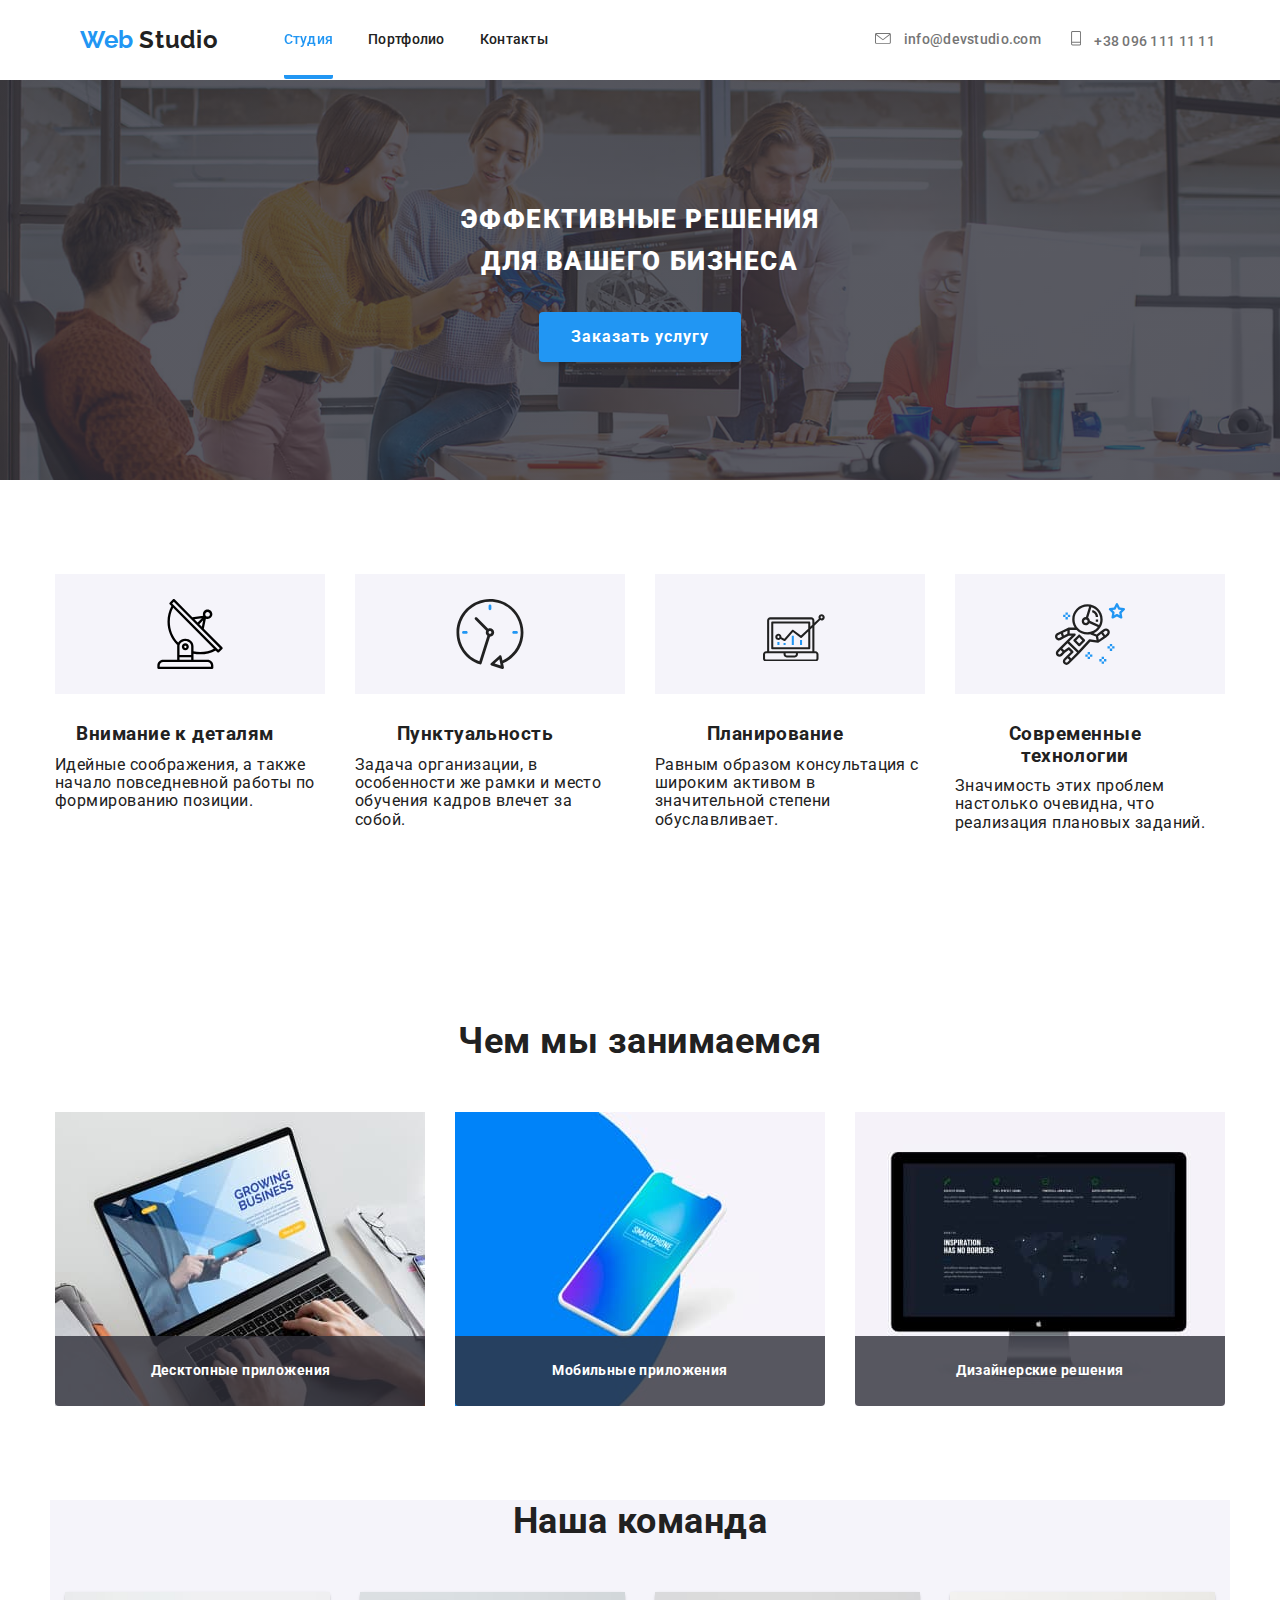
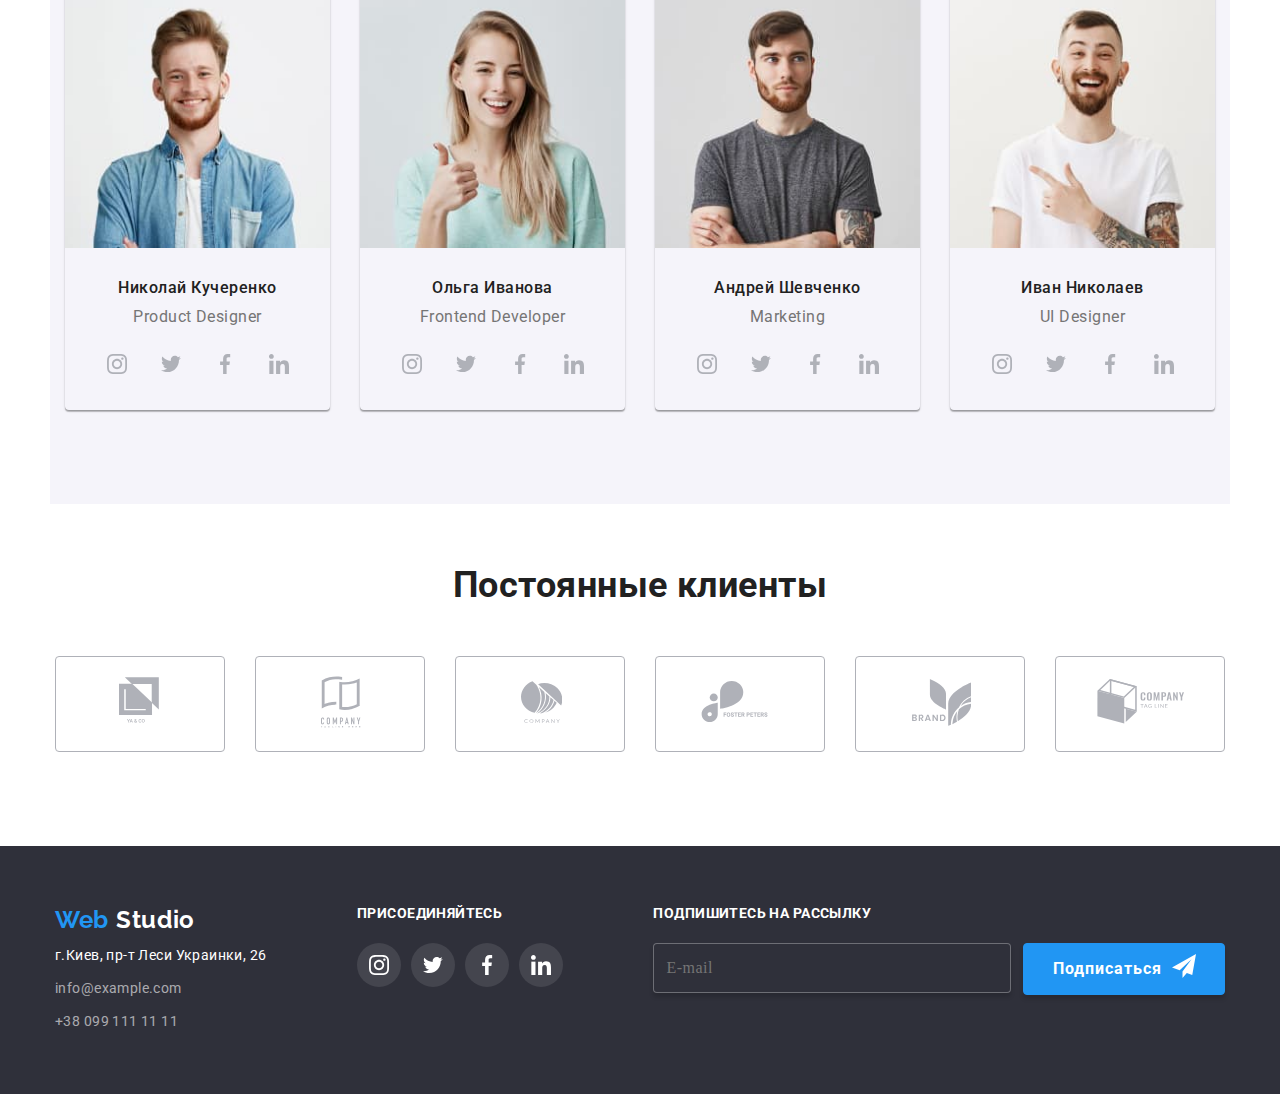
==== commit a8febee9: "Update index.html" ====
--- a/index.html
+++ b/index.html
@@ -763,9 +763,7 @@
             <input
               type="checkbox"
               name="agreement"
-              class="agreement-text__checkbox"
-
-              
+              class="agreement-text__checkbox"           
             />
            
               <span class="agreement-text__icon"></span>
--- a/css/main.min.css
+++ b/css/main.min.css
@@ -1,2 +1,2 @@
-/*! normalize.css v8.0.1 | MIT License | github.com/necolas/normalize.css */html{line-height:1.15;-webkit-text-size-adjust:100%}body{margin:0}main{display:block}h1{font-size:2em;margin:0.67em 0}hr{-webkit-box-sizing:content-box;box-sizing:content-box;height:0;overflow:visible}pre{font-family:monospace, monospace;font-size:1em}a{background-color:transparent}abbr[title]{border-bottom:none;text-decoration:underline;-webkit-text-decoration:underline dotted;text-decoration:underline dotted}b,strong{font-weight:bolder}code,kbd,samp{font-family:monospace, monospace;font-size:1em}small{font-size:80%}sub,sup{font-size:75%;line-height:0;position:relative;vertical-align:baseline}sub{bottom:-0.25em}sup{top:-0.5em}img{border-style:none}button,input,optgroup,select,textarea{font-family:inherit;font-size:100%;line-height:1.15;margin:0}button,input{overflow:visible}button,select{text-transform:none}button,[type='button'],[type='reset'],[type='submit']{-webkit-appearance:button}button::-moz-focus-inner,[type='button']::-moz-focus-inner,[type='reset']::-moz-focus-inner,[type='submit']::-moz-focus-inner{border-style:none;padding:0}button:-moz-focusring,[type='button']:-moz-focusring,[type='reset']:-moz-focusring,[type='submit']:-moz-focusring{outline:1px dotted ButtonText}fieldset{padding:0.35em 0.75em 0.625em}legend{-webkit-box-sizing:border-box;box-sizing:border-box;color:inherit;display:table;max-width:100%;padding:0;white-space:normal}progress{vertical-align:baseline}textarea{overflow:auto}[type='checkbox'],[type='radio']{-webkit-box-sizing:border-box;box-sizing:border-box;padding:0}[type='number']::-webkit-inner-spin-button,[type='number']::-webkit-outer-spin-button{height:auto}[type='search']{-webkit-appearance:textfield;outline-offset:-2px}[type='search']::-webkit-search-decoration{-webkit-appearance:none}::-webkit-file-upload-button{-webkit-appearance:button;font:inherit}details{display:block}summary{display:list-item}template{display:none}[hidden]{display:none}html{-webkit-box-sizing:border-box;box-sizing:border-box;margin-right:auto;margin-left:auto}*,*::before,*::after{-webkit-box-sizing:inherit;box-sizing:inherit}body{margin:0}h1,h2,h3,h4,h5,h6,p,ul{margin:0;padding:0}.hidden{position:absolute;width:1;height:1;margin:-1;clip:rect(0 0 0 0);overflow:hidden;border:0}ul{list-style:none}.footer-logo .footer-logo-web,.footer-logo .footer-logo-studio{font-style:normal;font-weight:bold;letter-spacing:0.03em}@-webkit-keyframes pulsing{0%{-webkit-transform:scale(0.9, 0.9);transform:scale(0.9, 0.9)}50%{-webkit-transform:scale(1, 1);transform:scale(1, 1)}100%{-webkit-transform:scale(0.9, 0.9);transform:scale(0.9, 0.9)}}@keyframes pulsing{0%{-webkit-transform:scale(0.9, 0.9);transform:scale(0.9, 0.9)}50%{-webkit-transform:scale(1, 1);transform:scale(1, 1)}100%{-webkit-transform:scale(0.9, 0.9);transform:scale(0.9, 0.9)}}@-webkit-keyframes trembling{0%{-webkit-transform:skew(1, 1);transform:skew(1, 1)}25%{-webkit-transform:skew(-2deg, 2deg) scale(1.03, 1.03);transform:skew(-2deg, 2deg) scale(1.03, 1.03)}50%{-webkit-transform:skew(1, 1);transform:skew(1, 1)}75%{-webkit-transform:skew(2deg, -2deg) scale(1.05, 1.05);transform:skew(2deg, -2deg) scale(1.05, 1.05)}100%{-webkit-transform:skew(1, 1);transform:skew(1, 1)}}@keyframes trembling{0%{-webkit-transform:skew(1, 1);transform:skew(1, 1)}25%{-webkit-transform:skew(-2deg, 2deg) scale(1.03, 1.03);transform:skew(-2deg, 2deg) scale(1.03, 1.03)}50%{-webkit-transform:skew(1, 1);transform:skew(1, 1)}75%{-webkit-transform:skew(2deg, -2deg) scale(1.05, 1.05);transform:skew(2deg, -2deg) scale(1.05, 1.05)}100%{-webkit-transform:skew(1, 1);transform:skew(1, 1)}}@-webkit-keyframes scaling{0%{-webkit-transform:scale(1, 1);transform:scale(1, 1)}25%{-webkit-transform:scale(1.1, 1.1);transform:scale(1.1, 1.1)}50%{-webkit-transform:scale(1, 1);transform:scale(1, 1)}75%{-webkit-transform:scale(1.1, 1.1);transform:scale(1.1, 1.1)}100%{-webkit-transform:scale(1, 1);transform:scale(1, 1)}}@keyframes scaling{0%{-webkit-transform:scale(1, 1);transform:scale(1, 1)}25%{-webkit-transform:scale(1.1, 1.1);transform:scale(1.1, 1.1)}50%{-webkit-transform:scale(1, 1);transform:scale(1, 1)}75%{-webkit-transform:scale(1.1, 1.1);transform:scale(1.1, 1.1)}100%{-webkit-transform:scale(1, 1);transform:scale(1, 1)}}.page{color:#212121;font-family:Roboto,sans-serif;font-style:normal;font-weight:normal;letter-spacing:0.03em}.button{background-color:#2196f3;color:#fff;border:none;outline:none}.section{margin-left:auto;margin-right:auto;padding-left:15px;padding-right:15px}@media screen and (max-width: 767px){.section{width:467px}}@media screen and (min-width: 768px){.section{width:748px}}@media screen and (min-width: 1200px){.section{width:1180px}}img{display:block;max-width:100%;height:auto}body.modal-open{overflow:hidden}.header-nav{display:-webkit-box;display:-ms-flexbox;display:flex;margin-left:auto;margin-right:auto;-webkit-box-pack:justify;-ms-flex-pack:justify;justify-content:space-between;-webkit-box-align:center;-ms-flex-align:center;align-items:center}@media screen and (max-width: 767px){.header-nav{height:60px}}@media screen and (min-width: 768px){.header-nav{display:-webkit-box;display:-ms-flexbox;display:flex;-webkit-box-align:center;-ms-flex-align:center;align-items:center;max-width:748px;height:80px;padding-left:15px;padding-right:15px}}@media screen and (min-width: 768px){.header-nav{max-width:748px}}@media screen and (min-width: 1200px){.header-nav{max-width:1180px}}.container{position:relative}@media screen and (max-width: 767px){.container{width:inherit}}.header-nav__logo{display:-webkit-box;display:-ms-flexbox;display:flex;text-decoration:none;margin-left:15px}.header-nav__logo-web,.header-nav__logo-studio{font-family:Raleway, sans-serif;font-style:normal;font-weight:bold;font-size:24px;line-height:1.17;letter-spacing:0.03em}.header-nav__logo-web{color:#2196f3;margin-right:5px}.header-nav__logo-studio{color:#212121}.menu-container{z-index:9999;background-color:#fff;font-family:Roboto,sans-serif;font-style:normal;font-weight:500;font-size:18px;line-height:1.17;letter-spacing:0.02em}@media screen and (max-width: 767px){.menu-container{display:none;position:absolute;top:100%;width:100%;height:393px;text-align:center}}@media screen and (min-width: 768px){.menu-container{display:-webkit-box;display:-ms-flexbox;display:flex;-webkit-box-pack:justify;-ms-flex-pack:justify;justify-content:space-between;font-size:14px;line-height:1.14;letter-spacing:0.02em;width:100%;-webkit-box-align:center;-ms-flex-align:center;align-items:center}}.menu-container.is-open{display:block}.site-nav__item{position:relative;-ms-flex-line-pack:center;align-content:center}@media screen and (max-width: 767px){.site-nav{margin-bottom:60px;margin-top:60px}}@media screen and (min-width: 768px){.site-nav{display:-webkit-box;display:-ms-flexbox;display:flex;margin-left:81px}}@media screen and (max-width: 767px){.site-nav__item:not(:last-child){margin-bottom:32px}}@media screen and (min-width: 768px){.site-nav__item:not(:last-child){margin-right:35px}}@media screen and (min-width: 1200px){.site-nav{margin-left:65px}}.site-nav__link{text-decoration:none;color:#212121}@media screen and (max-width: 767px){.site-nav__link{padding:8px 0px 8px 0px}}@media screen and (min-width: 768px){.site-nav__link{padding:28px 0px 28px 0px}}.site-nav__item:hover .site-nav__link,.site-nav__link:focus{-webkit-transition:color 250ms cubic-bezier(0.4, 0, 0.2, 1);transition:color 250ms cubic-bezier(0.4, 0, 0.2, 1);color:#2196f3}.contacts__link{text-decoration:none;color:#757575;fill:currentColor}.contacts__item:hover .contacts__link,.contacts__link:focus{-webkit-transition:color 250ms cubic-bezier(0.4, 0, 0.2, 1);transition:color 250ms cubic-bezier(0.4, 0, 0.2, 1);color:#2196f3}@media screen and (min-width: 768px) and (max-width: 1199px){.contacts{-ms-flex-item-align:end;align-self:flex-end}}@media screen and (min-width: 768px){.contacts__item{display:-webkit-box;display:-ms-flexbox;display:flex;-webkit-box-align:center;-ms-flex-align:center;align-items:center}}@media screen and (max-width: 767px){.contacts__item{padding:8px}}@media screen and (min-width: 768px) and (max-width: 1199px){.contacts{font-size:12px}.contacts__item:not(:last-child){margin-bottom:10px}}.contacts .contacts__text{margin-left:10px}@media screen and (min-width: 1200px){.contacts{display:-webkit-box;display:-ms-flexbox;display:flex}.contacts__item:not(:last-child){margin-right:30px}}.site-nav__link--chosen{color:#2196f3;border-bottom:4px solid #2196f3;border-radius:2px}.menu-button{display:-webkit-inline-box;display:-ms-inline-flexbox;display:inline-flex;margin:0;padding:0;border:none;background-color:transparent;margin-right:15px}.menu-button:focus{outline:none}@media screen and (min-width: 768px){.menu-button{display:none}}.menu-button:hover .icon-menu,.menu-button:focus .icon-menu,.menu-button:hover .icon-cross,.menu-button:focus .icon-cross{fill:#2196f3}.menu-button .icon-cross{display:none}.menu-button.is-open .icon-cross{display:block}.menu-button.is-open .icon-menu{display:none}.hero-section{height:400px;min-width:240px;max-width:1600px;text-align:center;margin-left:auto;margin-right:auto;padding-left:15px;padding-right:15px;background-repeat:no-repeat;background-position:center;background-size:cover}@media screen and (max-width: 767px){.hero-section{background-image:-webkit-gradient(linear, left top, right top, from(rgba(47,48,58,0.8)), to(rgba(47,48,58,0.8))),url("../images/Hero-bcg/hero-480/Header-img.jpg");background-image:linear-gradient(to right, rgba(47,48,58,0.8), rgba(47,48,58,0.8)),url("../images/Hero-bcg/hero-480/Header-img.jpg")}}@media screen and (max-width: 767px) and (min-device-pixel-ratio: 2), screen and (max-width: 767px) and (-webkit-min-device-pixel-ratio: 2), screen and (max-width: 767px) and (min-resolution: 192dpi), screen and (max-width: 767px) and (min-resolution: 2dppx){.hero-section{background-image:-webkit-gradient(linear, left top, right top, from(rgba(47,48,58,0.8)), to(rgba(47,48,58,0.8))),url("../images/Hero-bcg/hero-480/Header-img@2x.jpg");background-image:linear-gradient(to right, rgba(47,48,58,0.8), rgba(47,48,58,0.8)),url("../images/Hero-bcg/hero-480/Header-img@2x.jpg")}}@media screen and (max-width: 767px) and (min-device-pixel-ratio: 3), screen and (max-width: 767px) and (-webkit-min-device-pixel-ratio: 3), screen and (max-width: 767px) and (min-resolution: 288dpi), screen and (max-width: 767px) and (min-resolution: 3dppx){.hero-section{background-image:-webkit-gradient(linear, left top, right top, from(rgba(47,48,58,0.8)), to(rgba(47,48,58,0.8))),url("../images/Hero-bcg/hero-480/Header-img@3x.jpg");background-image:linear-gradient(to right, rgba(47,48,58,0.8), rgba(47,48,58,0.8)),url("../images/Hero-bcg/hero-480/Header-img@3x.jpg")}}@media screen and (min-width: 768px) and (max-width: 1199px){.hero-section{background-image:-webkit-gradient(linear, left top, right top, from(rgba(47,48,58,0.8)), to(rgba(47,48,58,0.8))),url("../images/Hero-bcg/hero-768/Header-img.jpg");background-image:linear-gradient(to right, rgba(47,48,58,0.8), rgba(47,48,58,0.8)),url("../images/Hero-bcg/hero-768/Header-img.jpg")}}@media screen and (min-width: 768px) and (max-width: 1199px) and (min-device-pixel-ratio: 2), screen and (min-width: 768px) and (max-width: 1199px) and (-webkit-min-device-pixel-ratio: 2), screen and (min-width: 768px) and (max-width: 1199px) and (min-resolution: 192dpi), screen and (min-width: 768px) and (max-width: 1199px) and (min-resolution: 2dppx){.hero-section{background-image:-webkit-gradient(linear, left top, right top, from(rgba(47,48,58,0.8)), to(rgba(47,48,58,0.8))),url("../images/Hero-bcg/hero-768/Header-img@2x.jpg");background-image:linear-gradient(to right, rgba(47,48,58,0.8), rgba(47,48,58,0.8)),url("../images/Hero-bcg/hero-768/Header-img@2x.jpg")}}@media screen and (min-width: 768px) and (max-width: 1199px) and (min-device-pixel-ratio: 3), screen and (min-width: 768px) and (max-width: 1199px) and (-webkit-min-device-pixel-ratio: 3), screen and (min-width: 768px) and (max-width: 1199px) and (min-resolution: 288dpi), screen and (min-width: 768px) and (max-width: 1199px) and (min-resolution: 3dppx){.hero-section{background-image:-webkit-gradient(linear, left top, right top, from(rgba(47,48,58,0.8)), to(rgba(47,48,58,0.8))),url("../images/Hero-bcg/hero-768/Header-img@3x.jpg");background-image:linear-gradient(to right, rgba(47,48,58,0.8), rgba(47,48,58,0.8)),url("../images/Hero-bcg/hero-768/Header-img@3x.jpg")}}@media screen and (min-width: 1200px){.hero-section{background-image:-webkit-gradient(linear, left top, right top, from(rgba(47,48,58,0.8)), to(rgba(47,48,58,0.8))),url("../images/Hero-bcg/hero-1200/Header-img.jpg");background-image:linear-gradient(to right, rgba(47,48,58,0.8), rgba(47,48,58,0.8)),url("../images/Hero-bcg/hero-1200/Header-img.jpg")}}@media screen and (min-width: 1200px) and (min-device-pixel-ratio: 2), screen and (min-width: 1200px) and (-webkit-min-device-pixel-ratio: 2), screen and (min-width: 1200px) and (min-resolution: 192dpi), screen and (min-width: 1200px) and (min-resolution: 2dppx){.hero-section{background-image:-webkit-gradient(linear, left top, right top, from(rgba(47,48,58,0.8)), to(rgba(47,48,58,0.8))),url("../images/Hero-bcg/hero-1200/Header-img@2x.jpg");background-image:linear-gradient(to right, rgba(47,48,58,0.8), rgba(47,48,58,0.8)),url("../images/Hero-bcg/hero-1200/Header-img@2x.jpg")}}@media screen and (min-width: 1200px) and (min-device-pixel-ratio: 3), screen and (min-width: 1200px) and (-webkit-min-device-pixel-ratio: 3), screen and (min-width: 1200px) and (min-resolution: 288dpi), screen and (min-width: 1200px) and (min-resolution: 3dppx){.hero-section{background-image:-webkit-gradient(linear, left top, right top, from(rgba(47,48,58,0.8)), to(rgba(47,48,58,0.8))),url("../images/Hero-bcg/hero-1200/Header-img@3x.jpg");background-image:linear-gradient(to right, rgba(47,48,58,0.8), rgba(47,48,58,0.8)),url("../images/Hero-bcg/hero-1200/Header-img@3x.jpg")}}.hero-section .hero-section__item{padding-top:118px}.hero-section .hero-section__item .main-heading{margin-bottom:30px;font-family:Roboto,sans-serif;font-style:normal;font-weight:900;font-size:26px;line-height:1.62;text-align:center;letter-spacing:0.06em;text-transform:uppercase;color:#fff}.hero-section__button{padding:10px 32px;font-weight:bold;font-size:16px;line-height:1.88;text-decoration:none;letter-spacing:0.06em;border:none;border-radius:4px;color:#fff;background:#2196f3;-webkit-box-shadow:0px 4px 4px rgba(0,0,0,0.15);box-shadow:0px 4px 4px rgba(0,0,0,0.15);border-color:#2196f3;-webkit-transition:color 250ms cubic-bezier(0.4, 0, 0.2, 1),background 250ms cubic-bezier(0.4, 0, 0.2, 1),baxo-shadow 250ms cubic-bezier(0.4, 0, 0.2, 1),border-color 250ms cubic-bezier(0.4, 0, 0.2, 1);transition:color 250ms cubic-bezier(0.4, 0, 0.2, 1),background 250ms cubic-bezier(0.4, 0, 0.2, 1),baxo-shadow 250ms cubic-bezier(0.4, 0, 0.2, 1),border-color 250ms cubic-bezier(0.4, 0, 0.2, 1);-webkit-animation:pulsing 2s infinite;animation:pulsing 2s infinite}.hero-section__button:hover,.hero-section__button:focus{border-color:#fff;background:#f5f4fa;color:#2196f3;cursor:pointer}.backdrop{position:fixed;top:0;left:0;bottom:0;right:0;background:rgba(0,0,0,0.2);opacity:1;overflow-y:scroll;padding:15px;width:100%;height:100%;-webkit-transition:opacity 250ms cubic-bezier(0.4, 0, 0.2, 1);transition:opacity 250ms cubic-bezier(0.4, 0, 0.2, 1)}.backdrop.is-hidden{opacity:0;pointer-events:none}.backdrop.is-hidden .modal{-webkit-transform:translate(-50%, -50%) scale(1.1);transform:translate(-50%, -50%) scale(1.1)}.modal{position:absolute;top:50%;left:50%;padding:0px 40px;max-width:100%;width:450px;min-height:609px;background-color:#fff;-webkit-transform:translate(-50%, -50%) scale(1);transform:translate(-50%, -50%) scale(1);-webkit-transition:-webkit-transform 250ms cubic-bezier(0.4, 0, 0.2, 1);transition:-webkit-transform 250ms cubic-bezier(0.4, 0, 0.2, 1);transition:transform 250ms cubic-bezier(0.4, 0, 0.2, 1);transition:transform 250ms cubic-bezier(0.4, 0, 0.2, 1), -webkit-transform 250ms cubic-bezier(0.4, 0, 0.2, 1)}.modal__heading{margin-top:40px;margin-bottom:30px;font-weight:bold;font-size:20px;line-height:1.15;text-align:center;letter-spacing:0.03em}@media screen and (min-width: 768px){.modal{min-width:528px;min-height:581px}}@media screen and (max-height: 600px){.modal{margin-top:50px}}@media screen and (max-height: 485px){.modal{margin-top:70px}}@media screen and (max-height: 450px){.modal{margin-top:90px}}.form-list-item{margin-bottom:28px}.form-list-item .form-list-label{position:relative;color:#212121}.form-list-item__input{max-width:98%;width:370px;height:40px;border:1px solid rgba(33,33,33,0.2);-webkit-box-sizing:border-box;box-sizing:border-box;border-radius:4px;padding-left:42px;outline:none;overflow:scroll;-webkit-transition:border 250ms cubic-bezier(0.4, 0, 0.2, 1);transition:border 250ms cubic-bezier(0.4, 0, 0.2, 1)}.form-list-item__input:focus{border:1px solid #2196f3}@media screen and (min-width: 768px){.form-list-item__input{width:448px}}.form-list-textarea{position:relative}.form-list-textarea .textarea{margin-bottom:20px;resize:none;padding:12px 16px;max-width:98%;width:370px;height:120px;border:1px solid rgba(33,33,33,0.2);-webkit-box-sizing:border-box;box-sizing:border-box;border-radius:4px;outline:none}.form-list-textarea .textarea:focus{border:1px solid #2196f3}@media screen and (min-width: 768px){.form-list-textarea .textarea{width:448px}}.agreement-text{display:-webkit-inline-box;display:-ms-inline-flexbox;display:inline-flex;font-family:Roboto,sans-serif;-webkit-box-align:center;-ms-flex-align:center;align-items:center;font-style:normal;font-weight:normal;color:#757575;width:100%;font-size:12px;line-height:1.16}@media screen and (min-width: 1200px){.agreement-text{font-size:14px;line-height:1.71}}@media screen and (max-width: 479px){.agreement-text{font-size:10px;line-height:1.16}}.agreement-text__checkbox{position:absolute;width:1;height:1;margin:-1;clip:rect(0 0 0 0);border:0;overflow:hidden}.agreement-text__icon{display:inline-block;width:16px;height:15px;background-image:url(../images/off.svg);margin-right:8px;-webkit-transition:background-image 250ms cubic-bezier(0.4, 0, 0.2, 1),background-color 250ms cubic-bezier(0.4, 0, 0.2, 1);transition:background-image 250ms cubic-bezier(0.4, 0, 0.2, 1),background-color 250ms cubic-bezier(0.4, 0, 0.2, 1)}@media screen and (max-width: 479px){.agreement-text__icon{margin-right:3px;background-repeat:no-repeat;background-size:contain}}.agreement-text__checkbox:focus+.agreement-text__icon{background-image:unset;border:2px solid #2196f3;border-radius:2px}.agreement-text__checkbox:checked+.agreement-text__icon{background-color:#2196f3;border-radius:2px;background-image:url(../images/on.svg);background-size:contain;background-origin:border-box}.form-list-item__input:focus+.form-list-label{border-color:#2196f3;border-radius:4px}.form-list-item__input:focus+.label-name,textarea:focus+.label-name{-webkit-transform:translate(-30px, -30px);transform:translate(-30px, -30px);font-size:12px;line-height:1.17;letter-spacing:0.01em;color:#2196f3}.textarea-label-name{position:absolute;left:22px;top:2px;-webkit-transition:-webkit-transform 250ms cubic-bezier(0.4, 0, 0.2, 1);transition:-webkit-transform 250ms cubic-bezier(0.4, 0, 0.2, 1);transition:transform 250ms cubic-bezier(0.4, 0, 0.2, 1);transition:transform 250ms cubic-bezier(0.4, 0, 0.2, 1), -webkit-transform 250ms cubic-bezier(0.4, 0, 0.2, 1);color:#757575;letter-spacing:0.01em;font-size:14px;line-height:1.14;margin-top:12px}.textarea:focus+.label-name{-webkit-transform:translate(-10px, -30px);transform:translate(-10px, -30px);-moz-transform:translate(-10px, -40px);-o-transform:translate(-10px, -40px)}.textarea:not(:placeholder-shown)+.label-name{-webkit-transform:translate(-10px, -30px);transform:translate(-10px, -30px);-moz-transform:translate(-10px, -40px);-o-transform:translate(10px, -40px);font-size:12px;line-height:1.17;letter-spacing:0.01em;color:#2196f3}.form-list-item__input:not(:placeholder-shown)+.label-name{-webkit-transform:translate(-30px, -30px);transform:translate(-30px, -30px);font-size:12px;line-height:1.17;letter-spacing:0.01em;color:#2196f3}.label-name:not(.textarea-label-name){position:absolute;left:42px;top:2px;-webkit-transition:-webkit-transform 250ms cubic-bezier(0.4, 0, 0.2, 1);transition:-webkit-transform 250ms cubic-bezier(0.4, 0, 0.2, 1);transition:transform 250ms cubic-bezier(0.4, 0, 0.2, 1);transition:transform 250ms cubic-bezier(0.4, 0, 0.2, 1), -webkit-transform 250ms cubic-bezier(0.4, 0, 0.2, 1);color:#757575;letter-spacing:0.01em;font-size:14px;line-height:1.14}.icon{display:inline-block;position:absolute;width:12px;height:12px;left:19px;top:50%;-webkit-transform:translate(0, -50%);transform:translate(0, -50%);background-size:contain;background-repeat:no-repeat;-webkit-transition:background-image 250ms cubic-bezier(0.4, 0, 0.2, 1);transition:background-image 250ms cubic-bezier(0.4, 0, 0.2, 1)}.person-icon{background-image:url(../images/person.svg)}.phone-icon{background-image:url(../images/phone.svg)}.mail-icon{background:url(../images/mail.svg);width:15px}.form-list-item__input:focus ~ .person-icon{background-image:url(../images/person-focused.svg)}.form-list-item__input:focus ~ .phone-icon{background-image:url(../images/phone-focused.svg)}.form-list-item__input:focus ~ .mail-icon{background:url(../images/mail-focused.svg);width:15px}.form-submit-btn{display:block;padding:10px 55px;margin-left:auto;margin-right:auto;margin-top:30px;margin-bottom:40px;font-family:Roboto,sans-serif;font-weight:bold;font-size:16px;line-height:30px;-webkit-box-align:center;-ms-flex-align:center;align-items:center;text-align:center;letter-spacing:0.06em;-webkit-box-shadow:0px 4px 4px rgba(0,0,0,0.15);box-shadow:0px 4px 4px rgba(0,0,0,0.15);border-radius:4px;border-width:0px;cursor:pointer}.form-submit-btn:hover,.form-submit-btn:focus{border-color:#fff;background:#e5e5e5;color:#2196f3;cursor:pointer}.form-submit-btn:disabled{cursor:pointer;background:#757575}.close-btn{position:absolute;top:0;right:0;-webkit-transform:translate(-8px, 8px);transform:translate(-8px, 8px);width:30px;height:30px;border:none;border-radius:50%;background-color:#fff;-webkit-box-shadow:0px 2px 1px rgba(0,0,0,0.2),0px 1px 1px rgba(0,0,0,0.14),0px 1px 3px rgba(0,0,0,0.12);box-shadow:0px 2px 1px rgba(0,0,0,0.2),0px 1px 1px rgba(0,0,0,0.14),0px 1px 3px rgba(0,0,0,0.12);-webkit-transition:background-color 250ms cubic-bezier(0.4, 0, 0.2, 1),fill 250ms cubic-bezier(0.4, 0, 0.2, 1);transition:background-color 250ms cubic-bezier(0.4, 0, 0.2, 1),fill 250ms cubic-bezier(0.4, 0, 0.2, 1)}.close-btn:hover{cursor:pointer;fill:#2196f3}.close-btn:active{background-color:#2196f3;outline:none;border:none}.close-btn:enabled{outline:none;border:none}.close-btn-icon{width:11px;height:11px;border-radius:50%}.contract-link{font-family:Roboto,sans-serif;font-style:normal;font-weight:normal;font-size:12px;line-height:1.16;letter-spacing:0.03em;color:#2196f3}@media screen and (max-width: 479px){.contract-link{font-size:10px;line-height:1.16}}@media screen and (min-width: 330px){.contract-link{margin-left:5px}}.about-us-section{display:-webkit-box;display:-ms-flexbox;display:flex;padding-top:94px;padding-bottom:94px;-webkit-box-pack:center;-ms-flex-pack:center;justify-content:center}@media screen and (min-width: 780px){.about-us-section .about-us-list{display:-webkit-box;display:-ms-flexbox;display:flex;-ms-flex-wrap:wrap;flex-wrap:wrap}}.about-us-item{max-width:450px}@media screen and (max-width: 479x){.about-us-item:not(:last-child){margin-bottom:30px}}@media screen and (min-width: 768px){.about-us-item{-ms-flex-preferred-size:calc((100% - 30px) / 2);flex-basis:calc((100% - 30px) / 2)}}@media screen and (min-width: 768px) and (max-width: 1199px){.about-us-item:not(:nth-last-child(2n+1)){margin-right:30px}}@media screen and (min-width: 1200px){.about-us-item{-ms-flex-preferred-size:calc((100% - 90px) / 4);flex-basis:calc((100% - 90px) / 4)}.about-us-item:not(:last-child){margin-right:30px}}.about-us-item .third-heading{margin-bottom:10px;margin-top:30px;text-align:center}@media screen and (min-width: 1200px){.about-us-item .third-heading:not(:last-child){margin-right:30px}}.about-us-img-box{display:-webkit-inline-box;display:-ms-inline-flexbox;display:inline-flex;-webkit-box-align:center;-ms-flex-align:center;align-items:center;background-color:#f5f4fa}.about-us-img-box .about-us-list-icon{display:-webkit-inline-box;display:-ms-inline-flexbox;display:inline-flex;-webkit-box-align:center;-ms-flex-align:center;align-items:center;width:450px;max-width:100%}.antenna-box{padding:25px 0px}.antenna-icon{width:65px;height:70px}.clock-box{padding:25px 0px}.clock-icon{width:67px;height:70px}.diagram-box{padding:33px 0px}.diagram-icon{width:70px;height:54px}.astronaut-box{padding:25px 0px}.astronaut-icon{width:70px;height:70px}.wawd-secton{display:none;padding-top:94px;padding-bottom:94px}.wawd-secton .worklist{display:-webkit-box;display:-ms-flexbox;display:flex;text-align:center}@media screen and (min-width: 1200px){.wawd-secton{display:block}}.worklist-item{position:relative;border-radius:4px}.worklist-item:not(:last-child){margin-right:30px}.our-work-heading{position:absolute;bottom:0;width:100%;color:#fff;font-size:14px;line-height:1.14;background:rgba(47,48,58,0.8);border-bottom-left-radius:4px;border-bottom-right-radius:4px;letter-spacing:0.03em}.our-work-heading.first{padding:27px 82px 27px 83px}.our-work-heading.second{padding:27px 85px}.our-work-heading.third{padding:27px 90px}.team-section{background-color:#f5f4fa;padding-bottom:60px;max-width:460px}@media screen and (min-width: 768px){.team-section{max-width:748px}.team-section-box{display:-webkit-box;display:-ms-flexbox;display:flex;-ms-flex-wrap:wrap;flex-wrap:wrap}}@media screen and (min-width: 1200px){.team-section{max-width:1180px;padding-bottom:94px}}.section-heading{margin-bottom:50px;font-weight:bold;text-align:center;font-size:28px;line-height:1.18}@media screen and (min-width: 1200px){.section-heading{font-size:36px;line-height:1.17}}.team-section-box__item{-webkit-box-shadow:0px 2px 1px rgba(0,0,0,0.2),0px 1px 1px rgba(0,0,0,0.14),0px 1px 3px rgba(0,0,0,0.12);box-shadow:0px 2px 1px rgba(0,0,0,0.2),0px 1px 1px rgba(0,0,0,0.14),0px 1px 3px rgba(0,0,0,0.12);border-radius:4px}@media screen and (min-width: 768px){.team-section-box__item{-ms-flex-preferred-size:calc((100% - 30px) / 2);flex-basis:calc((100% - 30px) / 2)}}@media screen and (min-width: 1200px){.team-section-box__item{-ms-flex-preferred-size:calc((100% - 90px) / 4);flex-basis:calc((100% - 90px) / 4)}}@media screen and (max-width: 767px){.team-section-box__item{-ms-flex-preferred-size:450px;flex-basis:450px}.team-section-box__item:not(:last-child){margin-bottom:30px}}@media screen and (min-width: 768px) and (max-width: 1199px){.team-section-box__item:not(:nth-last-child(-n+2)){margin-bottom:30px}.team-section-box__item:not(:nth-last-child(2n-1)){margin-right:30px}}@media screen and (min-width: 1200px){.team-section-box__item:not(:last-child){margin-right:30px}}.team-section-box__item__item{background-color:#fff}.social-links-box{display:-webkit-box;display:-ms-flexbox;display:flex;-webkit-box-pack:center;-ms-flex-pack:center;justify-content:center;padding-bottom:24px}.social-links-box-item{border-radius:50%;-webkit-transition:background-color 250ms cubic-bezier(0.4, 0, 0.2, 1),border-radius 500ms cubic-bezier(0.4, 0, 0.2, 1);transition:background-color 250ms cubic-bezier(0.4, 0, 0.2, 1),border-radius 500ms cubic-bezier(0.4, 0, 0.2, 1)}.social-links-box-item:hover,.social-links-box-item:focus{background-color:#2196f3;border-radius:50%}.social-links-box-item:not(:last-child){margin-right:10px}.link-icon-box{display:block}.link-icon-box .social-link-icon{display:block;width:44px;height:44px;fill:#afb1b8;-webkit-transition:fill 250ms cubic-bezier(0.4, 0, 0.2, 1);transition:fill 250ms cubic-bezier(0.4, 0, 0.2, 1)}.link-icon-box .social-link-icon:hover,.link-icon-box .social-link-icon:focus{fill:#fff}.team-member-position{color:#757575}.team-member-position,.team-member-name{font-size:16px;line-height:1.19;text-align:center}.team-member-name{font-weight:500;margin-top:30px;margin-bottom:10px}.team-member-position{margin-bottom:16px}.clients-section{padding-top:60px}.clients-box{display:-webkit-box;display:-ms-flexbox;display:flex;-ms-flex-wrap:wrap;flex-wrap:wrap;padding-bottom:94px;-webkit-box-pack:justify;-ms-flex-pack:justify;justify-content:space-between;color:#afb1b8}.clients-box>.client-box-item{border:1px solid currentColor;border-radius:4px;width:210px;-webkit-transition:border 250ms cubic-bezier(0.4, 0, 0.2, 1);transition:border 250ms cubic-bezier(0.4, 0, 0.2, 1)}@media screen and (max-width: 450px){.clients-box>.client-box-item:not(:last-child){margin-bottom:30px}}@media screen and (max-width: 479px){.clients-box>.client-box-item:not(:nth-last-child(-n+2)){margin-bottom:30px}}@media screen and (min-width: 480px) and (max-width: 767px){.clients-box>.client-box-item{width:calc(50% - 30px)}.clients-box>.client-box-item:not(:nth-last-child(-n+2)){margin-bottom:30px}}@media screen and (max-width: 767px){.clients-box>.client-box-item:not(:nth-last-child(-n+3)){margin-bottom:30px}}@media screen and (min-width: 768px) and (max-width: 1199px){.clients-box>.client-box-item{width:226px}.clients-box>.client-box-item:not(:nth-last-child(-n+3)){margin-bottom:30px}}@media screen and (min-width: 1200px){.clients-box>.client-box-item{width:calc((100% - 150px) / 6)}}.client-box-item:hover{color:#2196f3}.ya-co-logo{width:44px;height:49px}.tagline-logo{width:40px;height:52px}.unnamed-logo{width:41px;height:43px}.foster-logo{width:80px;height:42px}.brand-logo{width:59px;height:47px}.rag-line-logo{width:88px;height:45px}.client-link{display:block;color:#afb1b8;-webkit-transition:color 250ms cubic-bezier(0.4, 0, 0.2, 1);transition:color 250ms cubic-bezier(0.4, 0, 0.2, 1)}.client-link:hover,.client-link:focus{color:#2196f3}.client-link-logo{fill:currentColor}.ya-co-client-href{padding:20px 63px 21px 63px}@media screen and (max-width: 767px){.ya-co-client-href{padding:20px 83px 21px 83px}}@media screen and (min-width: 768px) and (max-width: 1199px){.ya-co-client-href{padding:20px 91px 21px 91px}}.tagline-client-href{padding:19px 65px 19px 65px}@media screen and (max-width: 767px){.tagline-client-href{padding:19px 85px 19px 85px}}@media screen and (min-width: 768px) and (max-width: 1199px){.tagline-client-href{padding:19px 93px 19px 93px}}.unnamed-client-href{padding:24px 64px 23px 65px}@media screen and (max-width: 767px){.unnamed-client-href{padding:24px 84px 23px 85px}}@media screen and (min-width: 768px) and (max-width: 1199px){.unnamed-client-href{padding:24px 93px 23px 92px}}.foster-client-href{padding:24px 45px 24px 45px}@media screen and (max-width: 767px){.foster-client-href{padding:24px 65px 24px 65px}}@media screen and (min-width: 768px) and (max-width: 1199px){.foster-client-href{padding:24px 73px 24px 73px}}.brand-client-href{padding:22px 55px 21px 56px}@media screen and (max-width: 767px){.brand-client-href{padding:22px 75px 21px 76px}}@media screen and (min-width: 768px) and (max-width: 1199px){.brand-client-href{padding:22px 84px 21px 83px}}.rag-line-client-href{padding:22px 41px 23px 41px}@media screen and (max-width: 767px){.rag-line-client-href{padding:22px 61px 23px 61px}}@media screen and (min-width: 768px) and (max-width: 1199px){.rag-line-client-href{padding:22px 84px 23px 69px}}.filter-list{display:-webkit-box;display:-ms-flexbox;display:flex;-ms-flex-wrap:wrap;flex-wrap:wrap;margin-top:60px;margin-bottom:60px}@media screen and (min-width: 768px){.filter-list{-webkit-box-pack:center;-ms-flex-pack:center;justify-content:center;margin-top:94px;margin-bottom:50px}}@media screen and (max-width: 767px){.filter-list li:nth-child(-n+3){margin-bottom:15px}}.filter-list .portfolio-button{display:inline-block;padding:6px 22px;font-weight:500;font-size:16px;line-height:1.63;text-align:center;letter-spacing:0.03em;border:none;color:#212121;background-color:#f5f4fa;-webkit-transition:background-color 250ms cubic-bezier(0.4, 0, 0.2, 1),color 250ms cubic-bezier(0.4, 0, 0.2, 1),border-color 250ms cubic-bezier(0.4, 0, 0.2, 1),-webkit-box-shadow 250ms cubic-bezier(0.4, 0, 0.2, 1);transition:background-color 250ms cubic-bezier(0.4, 0, 0.2, 1),color 250ms cubic-bezier(0.4, 0, 0.2, 1),border-color 250ms cubic-bezier(0.4, 0, 0.2, 1),-webkit-box-shadow 250ms cubic-bezier(0.4, 0, 0.2, 1);transition:background-color 250ms cubic-bezier(0.4, 0, 0.2, 1),color 250ms cubic-bezier(0.4, 0, 0.2, 1),border-color 250ms cubic-bezier(0.4, 0, 0.2, 1),box-shadow 250ms cubic-bezier(0.4, 0, 0.2, 1);transition:background-color 250ms cubic-bezier(0.4, 0, 0.2, 1),color 250ms cubic-bezier(0.4, 0, 0.2, 1),border-color 250ms cubic-bezier(0.4, 0, 0.2, 1),box-shadow 250ms cubic-bezier(0.4, 0, 0.2, 1),-webkit-box-shadow 250ms cubic-bezier(0.4, 0, 0.2, 1)}.filter-list .portfolio-button:hover,.filter-list .portfolio-button:focus{background-color:#2196f3;color:#fff;border-color:#2196f3;-webkit-box-shadow:0px 2px 2px rgba(0,0,0,0.12),0px 1px 2px rgba(0,0,0,0.08),0px 3px 1px rgba(0,0,0,0.1);box-shadow:0px 2px 2px rgba(0,0,0,0.12),0px 1px 2px rgba(0,0,0,0.08),0px 3px 1px rgba(0,0,0,0.1);border-radius:4px;outline:none;cursor:pointer}.filter-list .link{color:#212121;background-color:#f5f4fa}.filter-list .link:hover,.filter-list .link:focus{background-color:#2196f3;color:#fff}.filter-list li:not(:last-child){margin-right:8px}.list-of-products{display:-webkit-box;display:-ms-flexbox;display:flex;-ms-flex-wrap:wrap;flex-wrap:wrap;margin-bottom:94px}.list-of-products .product-item{text-decoration:none;outline:none}.list-of-products .list-of-products-item{border:1px solid transparent;width:100%}.list-of-products .list-of-products-item:hover,.list-of-products .list-of-products-item:focus{border-color:#eeeeee;-webkit-box-sizing:border-box;box-sizing:border-box;-webkit-box-shadow:1px 4px 6px rgba(0,0,0,0.16),0px 4px 4px rgba(0,0,0,0.06),0px 1px 1px rgba(0,0,0,0.12);box-shadow:1px 4px 6px rgba(0,0,0,0.16),0px 4px 4px rgba(0,0,0,0.06),0px 1px 1px rgba(0,0,0,0.12);border-radius:5px}@media screen and (min-width: 768px) and (max-width: 1199px){.list-of-products .list-of-products-item{width:354px}.list-of-products .list-of-products-item:not(:last-child){margin-bottom:30px}.list-of-products .list-of-products-item:nth-child(2n-1){margin-right:30px}}@media screen and (min-width: 1200px){.list-of-products .list-of-products-item{width:calc((100% - 60px) / 3)}.list-of-products .list-of-products-item:not(:nth-child(3n)){margin-right:30px}.list-of-products .list-of-products-item:nth-child(-n+6){margin-bottom:30px}}.product-item__thumb{position:relative;overflow:hidden;width:100%}.product-item-description{position:absolute;width:100%;height:100%;padding:63px 24px;top:0;left:0;opacity:0;font-size:18px;line-height:1.56;color:#ffffff;background:rgba(33,150,243,0.9);-webkit-transform:translateY(100%);transform:translateY(100%);-webkit-transition:opacity 250ms cubic-bezier(0.4, 0, 0.2, 1),-webkit-transform 250ms cubic-bezier(0.4, 0, 0.2, 1);transition:opacity 250ms cubic-bezier(0.4, 0, 0.2, 1),-webkit-transform 250ms cubic-bezier(0.4, 0, 0.2, 1);transition:transform 250ms cubic-bezier(0.4, 0, 0.2, 1),opacity 250ms cubic-bezier(0.4, 0, 0.2, 1);transition:transform 250ms cubic-bezier(0.4, 0, 0.2, 1),opacity 250ms cubic-bezier(0.4, 0, 0.2, 1),-webkit-transform 250ms cubic-bezier(0.4, 0, 0.2, 1)}.list-of-products-item:hover .product-item-description,.list-of-products-item:focus .product-item-description{opacity:1;-webkit-transform:translateY(0);transform:translateY(0)}.product-item-description .product-item{text-decoration:none;outline:none}.product-name{font-weight:bold;font-size:18px;line-height:2;letter-spacing:0.06em;margin-top:20px;color:#212121}.product-type{font-size:16px;line-height:1.88;padding-bottom:20px;margin-top:4px;color:#757575}.product-name,.product-type{padding-left:24px}.footer{color:#ffffff;background-color:#2f303a}.footer-boxes{display:-webkit-box;display:-ms-flexbox;display:flex;-ms-flex-wrap:wrap;flex-wrap:wrap;text-align:center}@media screen and (min-width: 768px) and (max-width: 1199px){.footer-boxes{-ms-flex-pack:distribute;justify-content:space-around;padding-top:60px}}@media screen and (min-width: 1200px){.footer-boxes{padding:60px 0px 60px 0px;-webkit-box-pack:justify;-ms-flex-pack:justify;justify-content:space-between;text-align:left}}@media screen and (max-width: 767px){.footer-boxes-item{margin-top:60px;width:100%}}@media screen and (min-width: 768px) and (max-width: 1199px){.footer-boxes-item--last{margin-top:60px}}.footer-logo{display:inline-block;margin-bottom:10px;text-decoration:none;font-family:Raleway, sans-serif;font-size:24px;line-height:1.17}.footer-logo .footer-logo-web{color:#2196f3}.footer-logo .footer-logo-studio{color:#fff}.address{text-decoration:none;font-family:Roboto,sans-serif;font-style:normal;font-size:14px;line-height:1.71;letter-spacing:0.03em}.address .footer-contacts{display:inline-block;color:rgba(255,255,255,0.6);text-decoration:none;font-style:normal;margin-top:9px;-webkit-transition:color 250ms cubic-bezier(0.4, 0, 0.2, 1);transition:color 250ms cubic-bezier(0.4, 0, 0.2, 1)}.address .footer-contacts:hover,.address .footer-contacts:focus{color:#2196f3}.address .footer-social-link{width:20px;height:20px}.footer-action-request{display:block;margin-bottom:21px;font-family:Roboto,sans-serif;font-style:normal;font-weight:bold;font-size:14px;line-height:1.14;letter-spacing:0.03em;text-transform:uppercase}.footer-action-request:last-child{margin-left:10px}@media screen and (min-width: 1200px){.subscribe-form{display:-webkit-box;display:-ms-flexbox;display:flex}}.subscribe-form__input{display:inline-block;margin-right:12px;height:50px;padding:18px 12px;width:100%;font-size:16px;line-height:1.87;-webkit-box-align:center;-ms-flex-align:center;align-items:center;letter-spacing:0.03em;color:rgba(255,255,255,0.6);border:1px solid rgba(255,255,255,0.3);-webkit-box-sizing:border-box;box-sizing:border-box;-webkit-box-shadow:0px 4px 4px rgba(0,0,0,0.15);box-shadow:0px 4px 4px rgba(0,0,0,0.15);border-radius:4px;background-color:#2f303a}@media screen and (min-width: 1200px){.subscribe-form__input{width:358px}}.footer-links{display:-webkit-inline-box;display:-ms-inline-flexbox;display:inline-flex}.address-list-item:not(:last-child){margin-right:10px}.social-link{display:-webkit-inline-box;display:-ms-inline-flexbox;display:inline-flex;width:44px;height:44px;color:#fff;text-decoration:none;background-color:rgba(255,255,255,0.1);border-radius:50%;-webkit-box-align:center;-ms-flex-align:center;align-items:center;-webkit-box-pack:center;-ms-flex-pack:center;justify-content:center;-webkit-transition:background-color 250ms cubic-bezier(0.4, 0, 0.2, 1);transition:background-color 250ms cubic-bezier(0.4, 0, 0.2, 1);-webkit-animation:pulsing 2s infinite;animation:pulsing 2s infinite}.social-link:hover,.social-link:focus{background-color:#2196f3}.footer-form{display:-webkit-box;display:-ms-flexbox;display:flex}.footer-form .footer-input-filed{height:50px;margin-right:12px;width:270px}.footer-link-box:hover{background-color:#2196f3}.footer-button{padding-left:29px;padding-right:28px;display:-webkit-inline-box;display:-ms-inline-flexbox;display:inline-flex;padding-top:10px;padding-bottom:10px;font-family:Roboto,sans-serif;font-style:normal;font-weight:bold;font-size:16px;line-height:1.88;text-decoration:none;letter-spacing:0.06em;border:1px solid #2196f3;border-radius:4px;color:#fff;background:#2196f3;-webkit-box-shadow:0px 4px 4px rgba(0,0,0,0.15);box-shadow:0px 4px 4px rgba(0,0,0,0.15);-webkit-animation:trembling 2s infinite;animation:trembling 2s infinite;-webkit-transition:border-color 250ms cubic-bezier(0.4, 0, 0.2, 1),background 250ms cubic-bezier(0.4, 0, 0.2, 1),color 250ms cubic-bezier(0.4, 0, 0.2, 1);transition:border-color 250ms cubic-bezier(0.4, 0, 0.2, 1),background 250ms cubic-bezier(0.4, 0, 0.2, 1),color 250ms cubic-bezier(0.4, 0, 0.2, 1)}.footer-button:hover,.footer-button:focus{border:1px solid #2196f3;background:#2f303a;color:#2196f3;cursor:pointer}.footer-button .subscribe-icon{display:-webkit-inline-box;display:-ms-inline-flexbox;display:inline-flex;width:24px;height:24px;margin-left:10px;fill:currentColor}@media screen and (max-width: 1199px){.footer-button{margin-top:20px;margin-bottom:60px}}
+/*! normalize.css v8.0.1 | MIT License | github.com/necolas/normalize.css */html{line-height:1.15;-webkit-text-size-adjust:100%}body{margin:0}main{display:block}h1{font-size:2em;margin:0.67em 0}hr{-webkit-box-sizing:content-box;box-sizing:content-box;height:0;overflow:visible}pre{font-family:monospace, monospace;font-size:1em}a{background-color:transparent}abbr[title]{border-bottom:none;text-decoration:underline;-webkit-text-decoration:underline dotted;text-decoration:underline dotted}b,strong{font-weight:bolder}code,kbd,samp{font-family:monospace, monospace;font-size:1em}small{font-size:80%}sub,sup{font-size:75%;line-height:0;position:relative;vertical-align:baseline}sub{bottom:-0.25em}sup{top:-0.5em}img{border-style:none}button,input,optgroup,select,textarea{font-family:inherit;font-size:100%;line-height:1.15;margin:0}button,input{overflow:visible}button,select{text-transform:none}button,[type='button'],[type='reset'],[type='submit']{-webkit-appearance:button}button::-moz-focus-inner,[type='button']::-moz-focus-inner,[type='reset']::-moz-focus-inner,[type='submit']::-moz-focus-inner{border-style:none;padding:0}button:-moz-focusring,[type='button']:-moz-focusring,[type='reset']:-moz-focusring,[type='submit']:-moz-focusring{outline:1px dotted ButtonText}fieldset{padding:0.35em 0.75em 0.625em}legend{-webkit-box-sizing:border-box;box-sizing:border-box;color:inherit;display:table;max-width:100%;padding:0;white-space:normal}progress{vertical-align:baseline}textarea{overflow:auto}[type='checkbox'],[type='radio']{-webkit-box-sizing:border-box;box-sizing:border-box;padding:0}[type='number']::-webkit-inner-spin-button,[type='number']::-webkit-outer-spin-button{height:auto}[type='search']{-webkit-appearance:textfield;outline-offset:-2px}[type='search']::-webkit-search-decoration{-webkit-appearance:none}::-webkit-file-upload-button{-webkit-appearance:button;font:inherit}details{display:block}summary{display:list-item}template{display:none}[hidden]{display:none}html{-webkit-box-sizing:border-box;box-sizing:border-box;margin-right:auto;margin-left:auto}*,*::before,*::after{-webkit-box-sizing:inherit;box-sizing:inherit}body{margin:0}h1,h2,h3,h4,h5,h6,p,ul{margin:0;padding:0}.hidden{position:absolute;width:1;height:1;margin:-1;clip:rect(0 0 0 0);overflow:hidden;border:0}ul{list-style:none}.footer-logo .footer-logo-web,.footer-logo .footer-logo-studio{font-style:normal;font-weight:bold;letter-spacing:0.03em}@-webkit-keyframes pulsing{0%{-webkit-transform:scale(0.9, 0.9);transform:scale(0.9, 0.9)}50%{-webkit-transform:scale(1, 1);transform:scale(1, 1)}100%{-webkit-transform:scale(0.9, 0.9);transform:scale(0.9, 0.9)}}@keyframes pulsing{0%{-webkit-transform:scale(0.9, 0.9);transform:scale(0.9, 0.9)}50%{-webkit-transform:scale(1, 1);transform:scale(1, 1)}100%{-webkit-transform:scale(0.9, 0.9);transform:scale(0.9, 0.9)}}@-webkit-keyframes trembling{0%{-webkit-transform:skew(1, 1);transform:skew(1, 1)}25%{-webkit-transform:skew(-2deg, 2deg) scale(1.03, 1.03);transform:skew(-2deg, 2deg) scale(1.03, 1.03)}50%{-webkit-transform:skew(1, 1);transform:skew(1, 1)}75%{-webkit-transform:skew(2deg, -2deg) scale(1.05, 1.05);transform:skew(2deg, -2deg) scale(1.05, 1.05)}100%{-webkit-transform:skew(1, 1);transform:skew(1, 1)}}@keyframes trembling{0%{-webkit-transform:skew(1, 1);transform:skew(1, 1)}25%{-webkit-transform:skew(-2deg, 2deg) scale(1.03, 1.03);transform:skew(-2deg, 2deg) scale(1.03, 1.03)}50%{-webkit-transform:skew(1, 1);transform:skew(1, 1)}75%{-webkit-transform:skew(2deg, -2deg) scale(1.05, 1.05);transform:skew(2deg, -2deg) scale(1.05, 1.05)}100%{-webkit-transform:skew(1, 1);transform:skew(1, 1)}}@-webkit-keyframes scaling{0%{-webkit-transform:scale(1, 1);transform:scale(1, 1)}25%{-webkit-transform:scale(1.1, 1.1);transform:scale(1.1, 1.1)}50%{-webkit-transform:scale(1, 1);transform:scale(1, 1)}75%{-webkit-transform:scale(1.1, 1.1);transform:scale(1.1, 1.1)}100%{-webkit-transform:scale(1, 1);transform:scale(1, 1)}}@keyframes scaling{0%{-webkit-transform:scale(1, 1);transform:scale(1, 1)}25%{-webkit-transform:scale(1.1, 1.1);transform:scale(1.1, 1.1)}50%{-webkit-transform:scale(1, 1);transform:scale(1, 1)}75%{-webkit-transform:scale(1.1, 1.1);transform:scale(1.1, 1.1)}100%{-webkit-transform:scale(1, 1);transform:scale(1, 1)}}.page{color:#212121;font-family:Roboto,sans-serif;font-style:normal;font-weight:normal;letter-spacing:0.03em}.button{background-color:#2196f3;color:#fff;border:none;outline:none}.section{margin-left:auto;margin-right:auto;padding-left:15px;padding-right:15px}@media screen and (max-width: 767px){.section{max-width:467px}}@media screen and (min-width: 768px){.section{max-width:768px}}@media screen and (min-width: 1200px){.section{max-width:1200px}}img{display:block;max-width:100%;height:auto}body.modal-open{overflow:hidden}.header-nav{display:-webkit-box;display:-ms-flexbox;display:flex;margin-left:auto;margin-right:auto;-webkit-box-pack:justify;-ms-flex-pack:justify;justify-content:space-between;-webkit-box-align:center;-ms-flex-align:center;align-items:center}@media screen and (max-width: 767px){.header-nav{height:60px}}@media screen and (min-width: 768px){.header-nav{display:-webkit-box;display:-ms-flexbox;display:flex;-webkit-box-align:center;-ms-flex-align:center;align-items:center;max-width:748px;height:80px;padding-left:15px;padding-right:15px}}@media screen and (min-width: 768px){.header-nav{max-width:748px}}@media screen and (min-width: 1200px){.header-nav{max-width:1180px}}.container{position:relative}@media screen and (max-width: 767px){.container{width:inherit}}.header-nav__logo{display:-webkit-box;display:-ms-flexbox;display:flex;text-decoration:none;margin-left:15px}.header-nav__logo-web,.header-nav__logo-studio{font-family:Raleway, sans-serif;font-style:normal;font-weight:bold;font-size:24px;line-height:1.17;letter-spacing:0.03em}.header-nav__logo-web{color:#2196f3;margin-right:5px}.header-nav__logo-studio{color:#212121}.menu-container{z-index:9999;background-color:#fff;font-family:Roboto,sans-serif;font-style:normal;font-weight:500;font-size:18px;line-height:1.17;letter-spacing:0.02em}@media screen and (max-width: 767px){.menu-container{display:none;position:absolute;top:100%;width:100%;height:393px;text-align:center}}@media screen and (min-width: 768px){.menu-container{display:-webkit-box;display:-ms-flexbox;display:flex;-webkit-box-pack:justify;-ms-flex-pack:justify;justify-content:space-between;font-size:14px;line-height:1.14;letter-spacing:0.02em;width:100%;-webkit-box-align:center;-ms-flex-align:center;align-items:center}}.menu-container.is-open{display:block}.site-nav__item{position:relative;-ms-flex-line-pack:center;align-content:center}@media screen and (max-width: 767px){.site-nav{margin-bottom:60px;margin-top:60px}}@media screen and (min-width: 768px){.site-nav{display:-webkit-box;display:-ms-flexbox;display:flex;margin-left:81px}}@media screen and (max-width: 767px){.site-nav__item:not(:last-child){margin-bottom:32px}}@media screen and (min-width: 768px){.site-nav__item:not(:last-child){margin-right:35px}}@media screen and (min-width: 1200px){.site-nav{margin-left:65px}}.site-nav__link{text-decoration:none;color:#212121}@media screen and (max-width: 767px){.site-nav__link{padding:8px 0px 8px 0px}}@media screen and (min-width: 768px){.site-nav__link{padding:28px 0px 28px 0px}}.site-nav__item:hover .site-nav__link,.site-nav__link:focus{-webkit-transition:color 250ms cubic-bezier(0.4, 0, 0.2, 1);transition:color 250ms cubic-bezier(0.4, 0, 0.2, 1);color:#2196f3}.contacts__link{text-decoration:none;color:#757575;fill:currentColor}.contacts__item:hover .contacts__link,.contacts__link:focus{-webkit-transition:color 250ms cubic-bezier(0.4, 0, 0.2, 1);transition:color 250ms cubic-bezier(0.4, 0, 0.2, 1);color:#2196f3}@media screen and (min-width: 768px) and (max-width: 1199px){.contacts{-ms-flex-item-align:end;align-self:flex-end}}@media screen and (min-width: 768px){.contacts__item{display:-webkit-box;display:-ms-flexbox;display:flex;-webkit-box-align:center;-ms-flex-align:center;align-items:center}}@media screen and (max-width: 767px){.contacts__item{padding:8px}}@media screen and (min-width: 768px) and (max-width: 1199px){.contacts{font-size:12px}.contacts__item:not(:last-child){margin-bottom:10px}}.contacts .contacts__text{margin-left:10px}@media screen and (min-width: 1200px){.contacts{display:-webkit-box;display:-ms-flexbox;display:flex}.contacts__item:not(:last-child){margin-right:30px}}.site-nav__link--chosen{color:#2196f3;border-bottom:4px solid #2196f3;border-radius:2px}.menu-button{display:-webkit-inline-box;display:-ms-inline-flexbox;display:inline-flex;margin:0;padding:0;border:none;background-color:transparent;margin-right:15px}.menu-button:focus{outline:none}@media screen and (min-width: 768px){.menu-button{display:none}}.menu-button:hover .icon-menu,.menu-button:focus .icon-menu,.menu-button:hover .icon-cross,.menu-button:focus .icon-cross{fill:#2196f3}.menu-button .icon-cross{display:none}.menu-button.is-open .icon-cross{display:block}.menu-button.is-open .icon-menu{display:none}.hero-section{height:400px;min-width:240px;max-width:1600px;text-align:center;margin-left:auto;margin-right:auto;padding-left:15px;padding-right:15px;background-repeat:no-repeat;background-position:center;background-size:cover}@media screen and (max-width: 767px){.hero-section{background-image:-webkit-gradient(linear, left top, right top, from(rgba(47,48,58,0.8)), to(rgba(47,48,58,0.8))),url("../images/Hero-bcg/hero-480/Header-img.jpg");background-image:linear-gradient(to right, rgba(47,48,58,0.8), rgba(47,48,58,0.8)),url("../images/Hero-bcg/hero-480/Header-img.jpg")}}@media screen and (max-width: 767px) and (min-device-pixel-ratio: 2), screen and (max-width: 767px) and (-webkit-min-device-pixel-ratio: 2), screen and (max-width: 767px) and (min-resolution: 192dpi), screen and (max-width: 767px) and (min-resolution: 2dppx){.hero-section{background-image:-webkit-gradient(linear, left top, right top, from(rgba(47,48,58,0.8)), to(rgba(47,48,58,0.8))),url("../images/Hero-bcg/hero-480/Header-img@2x.jpg");background-image:linear-gradient(to right, rgba(47,48,58,0.8), rgba(47,48,58,0.8)),url("../images/Hero-bcg/hero-480/Header-img@2x.jpg")}}@media screen and (max-width: 767px) and (min-device-pixel-ratio: 3), screen and (max-width: 767px) and (-webkit-min-device-pixel-ratio: 3), screen and (max-width: 767px) and (min-resolution: 288dpi), screen and (max-width: 767px) and (min-resolution: 3dppx){.hero-section{background-image:-webkit-gradient(linear, left top, right top, from(rgba(47,48,58,0.8)), to(rgba(47,48,58,0.8))),url("../images/Hero-bcg/hero-480/Header-img@3x.jpg");background-image:linear-gradient(to right, rgba(47,48,58,0.8), rgba(47,48,58,0.8)),url("../images/Hero-bcg/hero-480/Header-img@3x.jpg")}}@media screen and (min-width: 768px) and (max-width: 1199px){.hero-section{background-image:-webkit-gradient(linear, left top, right top, from(rgba(47,48,58,0.8)), to(rgba(47,48,58,0.8))),url("../images/Hero-bcg/hero-768/Header-img.jpg");background-image:linear-gradient(to right, rgba(47,48,58,0.8), rgba(47,48,58,0.8)),url("../images/Hero-bcg/hero-768/Header-img.jpg")}}@media screen and (min-width: 768px) and (max-width: 1199px) and (min-device-pixel-ratio: 2), screen and (min-width: 768px) and (max-width: 1199px) and (-webkit-min-device-pixel-ratio: 2), screen and (min-width: 768px) and (max-width: 1199px) and (min-resolution: 192dpi), screen and (min-width: 768px) and (max-width: 1199px) and (min-resolution: 2dppx){.hero-section{background-image:-webkit-gradient(linear, left top, right top, from(rgba(47,48,58,0.8)), to(rgba(47,48,58,0.8))),url("../images/Hero-bcg/hero-768/Header-img@2x.jpg");background-image:linear-gradient(to right, rgba(47,48,58,0.8), rgba(47,48,58,0.8)),url("../images/Hero-bcg/hero-768/Header-img@2x.jpg")}}@media screen and (min-width: 768px) and (max-width: 1199px) and (min-device-pixel-ratio: 3), screen and (min-width: 768px) and (max-width: 1199px) and (-webkit-min-device-pixel-ratio: 3), screen and (min-width: 768px) and (max-width: 1199px) and (min-resolution: 288dpi), screen and (min-width: 768px) and (max-width: 1199px) and (min-resolution: 3dppx){.hero-section{background-image:-webkit-gradient(linear, left top, right top, from(rgba(47,48,58,0.8)), to(rgba(47,48,58,0.8))),url("../images/Hero-bcg/hero-768/Header-img@3x.jpg");background-image:linear-gradient(to right, rgba(47,48,58,0.8), rgba(47,48,58,0.8)),url("../images/Hero-bcg/hero-768/Header-img@3x.jpg")}}@media screen and (min-width: 1200px){.hero-section{background-image:-webkit-gradient(linear, left top, right top, from(rgba(47,48,58,0.8)), to(rgba(47,48,58,0.8))),url("../images/Hero-bcg/hero-1200/Header-img.jpg");background-image:linear-gradient(to right, rgba(47,48,58,0.8), rgba(47,48,58,0.8)),url("../images/Hero-bcg/hero-1200/Header-img.jpg")}}@media screen and (min-width: 1200px) and (min-device-pixel-ratio: 2), screen and (min-width: 1200px) and (-webkit-min-device-pixel-ratio: 2), screen and (min-width: 1200px) and (min-resolution: 192dpi), screen and (min-width: 1200px) and (min-resolution: 2dppx){.hero-section{background-image:-webkit-gradient(linear, left top, right top, from(rgba(47,48,58,0.8)), to(rgba(47,48,58,0.8))),url("../images/Hero-bcg/hero-1200/Header-img@2x.jpg");background-image:linear-gradient(to right, rgba(47,48,58,0.8), rgba(47,48,58,0.8)),url("../images/Hero-bcg/hero-1200/Header-img@2x.jpg")}}@media screen and (min-width: 1200px) and (min-device-pixel-ratio: 3), screen and (min-width: 1200px) and (-webkit-min-device-pixel-ratio: 3), screen and (min-width: 1200px) and (min-resolution: 288dpi), screen and (min-width: 1200px) and (min-resolution: 3dppx){.hero-section{background-image:-webkit-gradient(linear, left top, right top, from(rgba(47,48,58,0.8)), to(rgba(47,48,58,0.8))),url("../images/Hero-bcg/hero-1200/Header-img@3x.jpg");background-image:linear-gradient(to right, rgba(47,48,58,0.8), rgba(47,48,58,0.8)),url("../images/Hero-bcg/hero-1200/Header-img@3x.jpg")}}.hero-section .hero-section__item{padding-top:118px}.hero-section .hero-section__item .main-heading{margin-bottom:30px;font-family:Roboto,sans-serif;font-style:normal;font-weight:900;font-size:26px;line-height:1.62;text-align:center;letter-spacing:0.06em;text-transform:uppercase;color:#fff}.hero-section__button{padding:10px 32px;font-weight:bold;font-size:16px;line-height:1.88;text-decoration:none;letter-spacing:0.06em;border:none;border-radius:4px;color:#fff;background:#2196f3;-webkit-box-shadow:0px 4px 4px rgba(0,0,0,0.15);box-shadow:0px 4px 4px rgba(0,0,0,0.15);border-color:#2196f3;-webkit-transition:color 250ms cubic-bezier(0.4, 0, 0.2, 1),background 250ms cubic-bezier(0.4, 0, 0.2, 1),baxo-shadow 250ms cubic-bezier(0.4, 0, 0.2, 1),border-color 250ms cubic-bezier(0.4, 0, 0.2, 1);transition:color 250ms cubic-bezier(0.4, 0, 0.2, 1),background 250ms cubic-bezier(0.4, 0, 0.2, 1),baxo-shadow 250ms cubic-bezier(0.4, 0, 0.2, 1),border-color 250ms cubic-bezier(0.4, 0, 0.2, 1);-webkit-animation:pulsing 2s infinite;animation:pulsing 2s infinite}.hero-section__button:hover,.hero-section__button:focus{border-color:#fff;background:#f5f4fa;color:#2196f3;cursor:pointer}.backdrop{position:fixed;top:0;left:0;bottom:0;right:0;background:rgba(0,0,0,0.2);opacity:1;overflow-y:scroll;padding:15px;width:100%;height:100%;-webkit-transition:opacity 250ms cubic-bezier(0.4, 0, 0.2, 1);transition:opacity 250ms cubic-bezier(0.4, 0, 0.2, 1)}.backdrop.is-hidden{opacity:0;pointer-events:none}.backdrop.is-hidden .modal{-webkit-transform:translate(-50%, -50%) scale(1.1);transform:translate(-50%, -50%) scale(1.1)}.modal{position:absolute;top:50%;left:50%;padding:0px 40px;max-width:100%;width:450px;min-height:609px;background-color:#fff;-webkit-transform:translate(-50%, -50%) scale(1);transform:translate(-50%, -50%) scale(1);-webkit-transition:-webkit-transform 250ms cubic-bezier(0.4, 0, 0.2, 1);transition:-webkit-transform 250ms cubic-bezier(0.4, 0, 0.2, 1);transition:transform 250ms cubic-bezier(0.4, 0, 0.2, 1);transition:transform 250ms cubic-bezier(0.4, 0, 0.2, 1), -webkit-transform 250ms cubic-bezier(0.4, 0, 0.2, 1)}.modal__heading{margin-top:40px;margin-bottom:30px;font-weight:bold;font-size:20px;line-height:1.15;text-align:center;letter-spacing:0.03em}@media screen and (min-width: 768px){.modal{min-width:528px;min-height:581px}}@media screen and (max-height: 600px){.modal{margin-top:50px}}@media screen and (max-height: 485px){.modal{margin-top:70px}}@media screen and (max-height: 450px){.modal{margin-top:90px}}.form-list-item{margin-bottom:28px}.form-list-item .form-list-label{position:relative;color:#212121}.form-list-item__input{max-width:98%;width:370px;height:40px;border:1px solid rgba(33,33,33,0.2);-webkit-box-sizing:border-box;box-sizing:border-box;border-radius:4px;padding-left:42px;outline:none;overflow:scroll;-webkit-transition:border 250ms cubic-bezier(0.4, 0, 0.2, 1);transition:border 250ms cubic-bezier(0.4, 0, 0.2, 1)}.form-list-item__input:focus{border:1px solid #2196f3}@media screen and (min-width: 768px){.form-list-item__input{width:448px}}.form-list-textarea{position:relative}.form-list-textarea .textarea{margin-bottom:20px;resize:none;padding:12px 16px;max-width:98%;width:370px;height:120px;border:1px solid rgba(33,33,33,0.2);-webkit-box-sizing:border-box;box-sizing:border-box;border-radius:4px;outline:none}.form-list-textarea .textarea:focus{border:1px solid #2196f3}@media screen and (min-width: 768px){.form-list-textarea .textarea{width:448px}}.agreement-text{display:-webkit-inline-box;display:-ms-inline-flexbox;display:inline-flex;font-family:Roboto,sans-serif;-webkit-box-align:center;-ms-flex-align:center;align-items:center;font-style:normal;font-weight:normal;color:#757575;width:100%;font-size:12px;line-height:1.16}@media screen and (min-width: 1200px){.agreement-text{font-size:14px;line-height:1.71}}@media screen and (max-width: 479px){.agreement-text{font-size:10px;line-height:1.16}}.agreement-text__checkbox{position:absolute;width:1;height:1;margin:-1;clip:rect(0 0 0 0);border:0;overflow:hidden}.agreement-text__icon{display:inline-block;width:16px;height:15px;background-image:url(../images/off.svg);margin-right:8px;-webkit-transition:background-image 250ms cubic-bezier(0.4, 0, 0.2, 1),background-color 250ms cubic-bezier(0.4, 0, 0.2, 1);transition:background-image 250ms cubic-bezier(0.4, 0, 0.2, 1),background-color 250ms cubic-bezier(0.4, 0, 0.2, 1)}@media screen and (max-width: 479px){.agreement-text__icon{margin-right:3px;background-repeat:no-repeat;background-size:contain}}.agreement-text__checkbox:focus+.agreement-text__icon{background-image:unset;border:2px solid #2196f3;border-radius:2px}.agreement-text__checkbox:checked+.agreement-text__icon{background-color:#2196f3;border-radius:2px;background-image:url(../images/on.svg);background-size:contain;background-origin:border-box}.form-list-item__input:focus+.form-list-label{border-color:#2196f3;border-radius:4px}.form-list-item__input:focus+.label-name,textarea:focus+.label-name{-webkit-transform:translate(-30px, -30px);transform:translate(-30px, -30px);font-size:12px;line-height:1.17;letter-spacing:0.01em;color:#2196f3}.textarea-label-name{position:absolute;left:22px;top:2px;-webkit-transition:-webkit-transform 250ms cubic-bezier(0.4, 0, 0.2, 1);transition:-webkit-transform 250ms cubic-bezier(0.4, 0, 0.2, 1);transition:transform 250ms cubic-bezier(0.4, 0, 0.2, 1);transition:transform 250ms cubic-bezier(0.4, 0, 0.2, 1), -webkit-transform 250ms cubic-bezier(0.4, 0, 0.2, 1);color:#757575;letter-spacing:0.01em;font-size:14px;line-height:1.14;margin-top:12px}.textarea:focus+.label-name{-webkit-transform:translate(-10px, -30px);transform:translate(-10px, -30px);-moz-transform:translate(-10px, -40px);-o-transform:translate(-10px, -40px)}.textarea:not(:placeholder-shown)+.label-name{-webkit-transform:translate(-10px, -30px);transform:translate(-10px, -30px);-moz-transform:translate(-10px, -40px);-o-transform:translate(10px, -40px);font-size:12px;line-height:1.17;letter-spacing:0.01em;color:#2196f3}.form-list-item__input:not(:placeholder-shown)+.label-name{-webkit-transform:translate(-30px, -30px);transform:translate(-30px, -30px);font-size:12px;line-height:1.17;letter-spacing:0.01em;color:#2196f3}.label-name:not(.textarea-label-name){position:absolute;left:42px;top:2px;-webkit-transition:-webkit-transform 250ms cubic-bezier(0.4, 0, 0.2, 1);transition:-webkit-transform 250ms cubic-bezier(0.4, 0, 0.2, 1);transition:transform 250ms cubic-bezier(0.4, 0, 0.2, 1);transition:transform 250ms cubic-bezier(0.4, 0, 0.2, 1), -webkit-transform 250ms cubic-bezier(0.4, 0, 0.2, 1);color:#757575;letter-spacing:0.01em;font-size:14px;line-height:1.14}.icon{display:inline-block;position:absolute;width:12px;height:12px;left:19px;top:50%;-webkit-transform:translate(0, -50%);transform:translate(0, -50%);background-size:contain;background-repeat:no-repeat;-webkit-transition:background-image 250ms cubic-bezier(0.4, 0, 0.2, 1);transition:background-image 250ms cubic-bezier(0.4, 0, 0.2, 1)}.person-icon{background-image:url(../images/person.svg)}.phone-icon{background-image:url(../images/phone.svg)}.mail-icon{background:url(../images/mail.svg);width:15px}.form-list-item__input:focus ~ .person-icon{background-image:url(../images/person-focused.svg)}.form-list-item__input:focus ~ .phone-icon{background-image:url(../images/phone-focused.svg)}.form-list-item__input:focus ~ .mail-icon{background:url(../images/mail-focused.svg);width:15px}.form-submit-btn{display:block;padding:10px 55px;margin-left:auto;margin-right:auto;margin-top:30px;margin-bottom:40px;font-family:Roboto,sans-serif;font-weight:bold;font-size:16px;line-height:30px;-webkit-box-align:center;-ms-flex-align:center;align-items:center;text-align:center;letter-spacing:0.06em;-webkit-box-shadow:0px 4px 4px rgba(0,0,0,0.15);box-shadow:0px 4px 4px rgba(0,0,0,0.15);border-radius:4px;border-width:0px;cursor:pointer}.form-submit-btn:hover,.form-submit-btn:focus{border-color:#fff;background:#e5e5e5;color:#2196f3;cursor:pointer}.form-submit-btn:disabled{cursor:pointer;background:#757575}.close-btn{position:absolute;top:0;right:0;-webkit-transform:translate(-8px, 8px);transform:translate(-8px, 8px);width:30px;height:30px;border:none;border-radius:50%;background-color:#fff;-webkit-box-shadow:0px 2px 1px rgba(0,0,0,0.2),0px 1px 1px rgba(0,0,0,0.14),0px 1px 3px rgba(0,0,0,0.12);box-shadow:0px 2px 1px rgba(0,0,0,0.2),0px 1px 1px rgba(0,0,0,0.14),0px 1px 3px rgba(0,0,0,0.12);-webkit-transition:background-color 250ms cubic-bezier(0.4, 0, 0.2, 1),fill 250ms cubic-bezier(0.4, 0, 0.2, 1);transition:background-color 250ms cubic-bezier(0.4, 0, 0.2, 1),fill 250ms cubic-bezier(0.4, 0, 0.2, 1)}.close-btn:hover{cursor:pointer;fill:#2196f3}.close-btn:active{background-color:#2196f3;outline:none;border:none}.close-btn:enabled{outline:none;border:none}.close-btn-icon{width:11px;height:11px;border-radius:50%}.contract-link{font-family:Roboto,sans-serif;font-style:normal;font-weight:normal;font-size:12px;line-height:1.16;letter-spacing:0.03em;color:#2196f3}@media screen and (max-width: 479px){.contract-link{font-size:10px;line-height:1.16}}@media screen and (min-width: 330px){.contract-link{margin-left:5px}}.about-us-section{display:-webkit-box;display:-ms-flexbox;display:flex;padding-top:94px;padding-bottom:94px;-webkit-box-pack:center;-ms-flex-pack:center;justify-content:center}@media screen and (min-width: 780px){.about-us-section .about-us-list{display:-webkit-box;display:-ms-flexbox;display:flex;-ms-flex-wrap:wrap;flex-wrap:wrap}}.about-us-item{max-width:450px}@media screen and (max-width: 479x){.about-us-item:not(:last-child){margin-bottom:30px}}@media screen and (min-width: 768px){.about-us-item{-ms-flex-preferred-size:calc((100% - 30px) / 2);flex-basis:calc((100% - 30px) / 2)}}@media screen and (min-width: 768px) and (max-width: 1199px){.about-us-item:not(:nth-last-child(2n+1)){margin-right:30px}}@media screen and (min-width: 1200px){.about-us-item{-ms-flex-preferred-size:calc((100% - 90px) / 4);flex-basis:calc((100% - 90px) / 4)}.about-us-item:not(:last-child){margin-right:30px}}.about-us-item .third-heading{margin-bottom:10px;margin-top:30px;text-align:center}@media screen and (min-width: 1200px){.about-us-item .third-heading:not(:last-child){margin-right:30px}}.about-us-img-box{display:-webkit-inline-box;display:-ms-inline-flexbox;display:inline-flex;-webkit-box-align:center;-ms-flex-align:center;align-items:center;background-color:#f5f4fa}.about-us-img-box .about-us-list-icon{display:-webkit-inline-box;display:-ms-inline-flexbox;display:inline-flex;-webkit-box-align:center;-ms-flex-align:center;align-items:center;width:450px;max-width:100%}.antenna-box{padding:25px 0px}.antenna-icon{width:65px;height:70px}.clock-box{padding:25px 0px}.clock-icon{width:67px;height:70px}.diagram-box{padding:33px 0px}.diagram-icon{width:70px;height:54px}.astronaut-box{padding:25px 0px}.astronaut-icon{width:70px;height:70px}.wawd-secton{display:none;padding-top:94px;padding-bottom:94px}.wawd-secton .worklist{display:-webkit-box;display:-ms-flexbox;display:flex;text-align:center}@media screen and (min-width: 1200px){.wawd-secton{display:block}}.worklist-item{position:relative;border-radius:4px}.worklist-item:not(:last-child){margin-right:30px}.our-work-heading{position:absolute;bottom:0;width:100%;color:#fff;font-size:14px;line-height:1.14;background:rgba(47,48,58,0.8);border-bottom-left-radius:4px;border-bottom-right-radius:4px;letter-spacing:0.03em}.our-work-heading.first{padding:27px 82px 27px 83px}.our-work-heading.second{padding:27px 85px}.our-work-heading.third{padding:27px 90px}.team-section{background-color:#f5f4fa;padding-bottom:60px;max-width:460px}@media screen and (min-width: 768px){.team-section{max-width:748px}.team-section-box{display:-webkit-box;display:-ms-flexbox;display:flex;-ms-flex-wrap:wrap;flex-wrap:wrap}}@media screen and (min-width: 1200px){.team-section{max-width:1180px;padding-bottom:94px}}.section-heading{margin-bottom:50px;font-weight:bold;text-align:center;font-size:28px;line-height:1.18}@media screen and (min-width: 1200px){.section-heading{font-size:36px;line-height:1.17}}.team-section-box__item{-webkit-box-shadow:0px 2px 1px rgba(0,0,0,0.2),0px 1px 1px rgba(0,0,0,0.14),0px 1px 3px rgba(0,0,0,0.12);box-shadow:0px 2px 1px rgba(0,0,0,0.2),0px 1px 1px rgba(0,0,0,0.14),0px 1px 3px rgba(0,0,0,0.12);border-radius:4px}@media screen and (min-width: 768px){.team-section-box__item{-ms-flex-preferred-size:calc((100% - 30px) / 2);flex-basis:calc((100% - 30px) / 2)}}@media screen and (min-width: 1200px){.team-section-box__item{-ms-flex-preferred-size:calc((100% - 90px) / 4);flex-basis:calc((100% - 90px) / 4)}}@media screen and (max-width: 767px){.team-section-box__item{-ms-flex-preferred-size:450px;flex-basis:450px}.team-section-box__item:not(:last-child){margin-bottom:30px}}@media screen and (min-width: 768px) and (max-width: 1199px){.team-section-box__item:not(:nth-last-child(-n+2)){margin-bottom:30px}.team-section-box__item:not(:nth-last-child(2n-1)){margin-right:30px}}@media screen and (min-width: 1200px){.team-section-box__item:not(:last-child){margin-right:30px}}.team-section-box__item__item{background-color:#fff}.social-links-box{display:-webkit-box;display:-ms-flexbox;display:flex;-webkit-box-pack:center;-ms-flex-pack:center;justify-content:center;padding-bottom:24px}.social-links-box-item{border-radius:50%;-webkit-transition:background-color 250ms cubic-bezier(0.4, 0, 0.2, 1),border-radius 500ms cubic-bezier(0.4, 0, 0.2, 1);transition:background-color 250ms cubic-bezier(0.4, 0, 0.2, 1),border-radius 500ms cubic-bezier(0.4, 0, 0.2, 1)}.social-links-box-item:hover,.social-links-box-item:focus{background-color:#2196f3;border-radius:50%}.social-links-box-item:not(:last-child){margin-right:10px}.link-icon-box{display:block}.link-icon-box .social-link-icon{display:block;width:44px;height:44px;fill:#afb1b8;-webkit-transition:fill 250ms cubic-bezier(0.4, 0, 0.2, 1);transition:fill 250ms cubic-bezier(0.4, 0, 0.2, 1)}.link-icon-box .social-link-icon:hover,.link-icon-box .social-link-icon:focus{fill:#fff}.team-member-position{color:#757575}.team-member-position,.team-member-name{font-size:16px;line-height:1.19;text-align:center}.team-member-name{font-weight:500;margin-top:30px;margin-bottom:10px}.team-member-position{margin-bottom:16px}.clients-section{padding-top:60px}.clients-box{display:-webkit-box;display:-ms-flexbox;display:flex;-ms-flex-wrap:wrap;flex-wrap:wrap;padding-bottom:94px;-webkit-box-pack:justify;-ms-flex-pack:justify;justify-content:space-between;color:#afb1b8}@media screen and (max-width: 450px){.clients-box{-webkit-box-pack:center;-ms-flex-pack:center;justify-content:center}}.clients-box>.client-box-item{border:1px solid currentColor;border-radius:4px;width:210px;-webkit-transition:border 250ms cubic-bezier(0.4, 0, 0.2, 1);transition:border 250ms cubic-bezier(0.4, 0, 0.2, 1)}@media screen and (max-width: 450px){.clients-box>.client-box-item:not(:last-child){margin-bottom:30px}}@media screen and (max-width: 479px){.clients-box>.client-box-item:not(:nth-last-child(-n+2)){margin-bottom:30px}}@media screen and (min-width: 480px) and (max-width: 767px){.clients-box>.client-box-item{width:calc(50% - 30px)}.clients-box>.client-box-item:not(:nth-last-child(-n+2)){margin-bottom:30px}}@media screen and (max-width: 767px){.clients-box>.client-box-item:not(:nth-last-child(-n+3)){margin-bottom:30px}}@media screen and (min-width: 768px) and (max-width: 1199px){.clients-box>.client-box-item{width:226px}.clients-box>.client-box-item:not(:nth-last-child(-n+3)){margin-bottom:30px}}@media screen and (min-width: 1200px){.clients-box>.client-box-item{width:calc((100% - 150px) / 6)}}.client-box-item:hover{color:#2196f3}.ya-co-logo{width:44px;height:49px}.tagline-logo{width:40px;height:52px}.unnamed-logo{width:41px;height:43px}.foster-logo{width:80px;height:42px}.brand-logo{width:59px;height:47px}.rag-line-logo{width:88px;height:45px}.client-link{display:block;color:#afb1b8;-webkit-transition:color 250ms cubic-bezier(0.4, 0, 0.2, 1);transition:color 250ms cubic-bezier(0.4, 0, 0.2, 1)}.client-link:hover,.client-link:focus{color:#2196f3}.client-link-logo{fill:currentColor}.ya-co-client-href{padding:20px 63px 21px 63px}@media screen and (max-width: 767px){.ya-co-client-href{padding:20px 83px 21px 83px}}@media screen and (min-width: 768px) and (max-width: 1199px){.ya-co-client-href{padding:20px 91px 21px 91px}}.tagline-client-href{padding:19px 65px 19px 65px}@media screen and (max-width: 767px){.tagline-client-href{padding:19px 85px 19px 85px}}@media screen and (min-width: 768px) and (max-width: 1199px){.tagline-client-href{padding:19px 93px 19px 93px}}.unnamed-client-href{padding:24px 64px 23px 65px}@media screen and (max-width: 767px){.unnamed-client-href{padding:24px 84px 23px 85px}}@media screen and (min-width: 768px) and (max-width: 1199px){.unnamed-client-href{padding:24px 93px 23px 92px}}.foster-client-href{padding:24px 45px 24px 45px}@media screen and (max-width: 767px){.foster-client-href{padding:24px 65px 24px 65px}}@media screen and (min-width: 768px) and (max-width: 1199px){.foster-client-href{padding:24px 73px 24px 73px}}.brand-client-href{padding:22px 55px 21px 56px}@media screen and (max-width: 767px){.brand-client-href{padding:22px 75px 21px 76px}}@media screen and (min-width: 768px) and (max-width: 1199px){.brand-client-href{padding:22px 84px 21px 83px}}.rag-line-client-href{padding:22px 41px 23px 41px}@media screen and (max-width: 767px){.rag-line-client-href{padding:22px 61px 23px 61px}}@media screen and (min-width: 768px) and (max-width: 1199px){.rag-line-client-href{padding:22px 84px 23px 69px}}.filter-list{display:-webkit-box;display:-ms-flexbox;display:flex;-ms-flex-wrap:wrap;flex-wrap:wrap;margin-top:60px;margin-bottom:60px}@media screen and (min-width: 768px){.filter-list{-webkit-box-pack:center;-ms-flex-pack:center;justify-content:center;margin-top:94px;margin-bottom:50px}}@media screen and (max-width: 767px){.filter-list li:nth-child(-n+3){margin-bottom:15px}}.filter-list .portfolio-button{display:inline-block;padding:6px 22px;font-weight:500;font-size:16px;line-height:1.63;text-align:center;letter-spacing:0.03em;border:none;color:#212121;background-color:#f5f4fa;-webkit-transition:background-color 250ms cubic-bezier(0.4, 0, 0.2, 1),color 250ms cubic-bezier(0.4, 0, 0.2, 1),border-color 250ms cubic-bezier(0.4, 0, 0.2, 1),-webkit-box-shadow 250ms cubic-bezier(0.4, 0, 0.2, 1);transition:background-color 250ms cubic-bezier(0.4, 0, 0.2, 1),color 250ms cubic-bezier(0.4, 0, 0.2, 1),border-color 250ms cubic-bezier(0.4, 0, 0.2, 1),-webkit-box-shadow 250ms cubic-bezier(0.4, 0, 0.2, 1);transition:background-color 250ms cubic-bezier(0.4, 0, 0.2, 1),color 250ms cubic-bezier(0.4, 0, 0.2, 1),border-color 250ms cubic-bezier(0.4, 0, 0.2, 1),box-shadow 250ms cubic-bezier(0.4, 0, 0.2, 1);transition:background-color 250ms cubic-bezier(0.4, 0, 0.2, 1),color 250ms cubic-bezier(0.4, 0, 0.2, 1),border-color 250ms cubic-bezier(0.4, 0, 0.2, 1),box-shadow 250ms cubic-bezier(0.4, 0, 0.2, 1),-webkit-box-shadow 250ms cubic-bezier(0.4, 0, 0.2, 1)}.filter-list .portfolio-button:hover,.filter-list .portfolio-button:focus{background-color:#2196f3;color:#fff;border-color:#2196f3;-webkit-box-shadow:0px 2px 2px rgba(0,0,0,0.12),0px 1px 2px rgba(0,0,0,0.08),0px 3px 1px rgba(0,0,0,0.1);box-shadow:0px 2px 2px rgba(0,0,0,0.12),0px 1px 2px rgba(0,0,0,0.08),0px 3px 1px rgba(0,0,0,0.1);border-radius:4px;outline:none;cursor:pointer}.filter-list .link{color:#212121;background-color:#f5f4fa}.filter-list .link:hover,.filter-list .link:focus{background-color:#2196f3;color:#fff}.filter-list li:not(:last-child){margin-right:8px}.list-of-products{display:-webkit-box;display:-ms-flexbox;display:flex;-ms-flex-wrap:wrap;flex-wrap:wrap;margin-bottom:94px}.list-of-products .product-item{text-decoration:none;outline:none}.list-of-products .list-of-products-item{border:1px solid transparent;width:100%}.list-of-products .list-of-products-item:hover,.list-of-products .list-of-products-item:focus{border-color:#eeeeee;-webkit-box-sizing:border-box;box-sizing:border-box;-webkit-box-shadow:1px 4px 6px rgba(0,0,0,0.16),0px 4px 4px rgba(0,0,0,0.06),0px 1px 1px rgba(0,0,0,0.12);box-shadow:1px 4px 6px rgba(0,0,0,0.16),0px 4px 4px rgba(0,0,0,0.06),0px 1px 1px rgba(0,0,0,0.12);border-radius:5px}@media screen and (min-width: 768px) and (max-width: 1199px){.list-of-products .list-of-products-item{width:354px}.list-of-products .list-of-products-item:not(:last-child){margin-bottom:30px}.list-of-products .list-of-products-item:nth-child(2n-1){margin-right:30px}}@media screen and (min-width: 1200px){.list-of-products .list-of-products-item{width:calc((100% - 60px) / 3)}.list-of-products .list-of-products-item:not(:nth-child(3n)){margin-right:30px}.list-of-products .list-of-products-item:nth-child(-n+6){margin-bottom:30px}}.product-item__thumb{position:relative;overflow:hidden;width:100%}.product-item-description{position:absolute;width:100%;height:100%;padding:63px 24px;top:0;left:0;opacity:0;font-size:18px;line-height:1.56;color:#ffffff;background:rgba(33,150,243,0.9);-webkit-transform:translateY(100%);transform:translateY(100%);-webkit-transition:opacity 250ms cubic-bezier(0.4, 0, 0.2, 1),-webkit-transform 250ms cubic-bezier(0.4, 0, 0.2, 1);transition:opacity 250ms cubic-bezier(0.4, 0, 0.2, 1),-webkit-transform 250ms cubic-bezier(0.4, 0, 0.2, 1);transition:transform 250ms cubic-bezier(0.4, 0, 0.2, 1),opacity 250ms cubic-bezier(0.4, 0, 0.2, 1);transition:transform 250ms cubic-bezier(0.4, 0, 0.2, 1),opacity 250ms cubic-bezier(0.4, 0, 0.2, 1),-webkit-transform 250ms cubic-bezier(0.4, 0, 0.2, 1)}.list-of-products-item:hover .product-item-description,.list-of-products-item:focus .product-item-description{opacity:1;-webkit-transform:translateY(0);transform:translateY(0)}.product-item-description .product-item{text-decoration:none;outline:none}.product-name{font-weight:bold;font-size:18px;line-height:2;letter-spacing:0.06em;margin-top:20px;color:#212121}.product-type{font-size:16px;line-height:1.88;padding-bottom:20px;margin-top:4px;color:#757575}.product-name,.product-type{padding-left:24px}.footer{color:#ffffff;background-color:#2f303a}.footer-boxes{display:-webkit-box;display:-ms-flexbox;display:flex;-ms-flex-wrap:wrap;flex-wrap:wrap;text-align:center}@media screen and (min-width: 768px) and (max-width: 1199px){.footer-boxes{-ms-flex-pack:distribute;justify-content:space-around;padding-top:60px}}@media screen and (min-width: 1200px){.footer-boxes{padding:60px 0px 60px 0px;-webkit-box-pack:justify;-ms-flex-pack:justify;justify-content:space-between;text-align:left}}@media screen and (max-width: 767px){.footer-boxes-item{margin-top:60px;width:100%}}@media screen and (min-width: 768px) and (max-width: 1199px){.footer-boxes-item--last{margin-top:60px}}.footer-logo{display:inline-block;margin-bottom:10px;text-decoration:none;font-family:Raleway, sans-serif;font-size:24px;line-height:1.17}.footer-logo .footer-logo-web{color:#2196f3}.footer-logo .footer-logo-studio{color:#fff}.address{text-decoration:none;font-family:Roboto,sans-serif;font-style:normal;font-size:14px;line-height:1.71;letter-spacing:0.03em}.address .footer-contacts{display:inline-block;color:rgba(255,255,255,0.6);text-decoration:none;font-style:normal;margin-top:9px;-webkit-transition:color 250ms cubic-bezier(0.4, 0, 0.2, 1);transition:color 250ms cubic-bezier(0.4, 0, 0.2, 1)}.address .footer-contacts:hover,.address .footer-contacts:focus{color:#2196f3}.address .footer-social-link{width:20px;height:20px}.footer-action-request{display:block;margin-bottom:21px;font-family:Roboto,sans-serif;font-style:normal;font-weight:bold;font-size:14px;line-height:1.14;letter-spacing:0.03em;text-transform:uppercase}.footer-action-request:last-child{margin-left:10px}@media screen and (min-width: 1200px){.subscribe-form{display:-webkit-box;display:-ms-flexbox;display:flex}}.subscribe-form__input{display:inline-block;margin-right:12px;height:50px;padding:18px 12px;width:100%;font-size:16px;line-height:1.87;-webkit-box-align:center;-ms-flex-align:center;align-items:center;letter-spacing:0.03em;color:rgba(255,255,255,0.6);border:1px solid rgba(255,255,255,0.3);-webkit-box-sizing:border-box;box-sizing:border-box;-webkit-box-shadow:0px 4px 4px rgba(0,0,0,0.15);box-shadow:0px 4px 4px rgba(0,0,0,0.15);border-radius:4px;background-color:#2f303a}@media screen and (min-width: 1200px){.subscribe-form__input{width:358px}}@media screen and (max-width: 400px){.subscribe-form__input{width:80%}}.footer-links{display:-webkit-inline-box;display:-ms-inline-flexbox;display:inline-flex}.address-list-item:not(:last-child){margin-right:10px}.social-link{display:-webkit-inline-box;display:-ms-inline-flexbox;display:inline-flex;width:44px;height:44px;color:#fff;text-decoration:none;background-color:rgba(255,255,255,0.1);border-radius:50%;-webkit-box-align:center;-ms-flex-align:center;align-items:center;-webkit-box-pack:center;-ms-flex-pack:center;justify-content:center;-webkit-transition:background-color 250ms cubic-bezier(0.4, 0, 0.2, 1);transition:background-color 250ms cubic-bezier(0.4, 0, 0.2, 1);-webkit-animation:pulsing 2s infinite;animation:pulsing 2s infinite}.social-link:hover,.social-link:focus{background-color:#2196f3}.footer-form{display:-webkit-box;display:-ms-flexbox;display:flex}.footer-form .footer-input-filed{height:50px;margin-right:12px;width:270px}.footer-link-box:hover{background-color:#2196f3}.footer-button{padding-left:29px;padding-right:28px;display:-webkit-inline-box;display:-ms-inline-flexbox;display:inline-flex;padding-top:10px;padding-bottom:10px;font-family:Roboto,sans-serif;font-style:normal;font-weight:bold;font-size:16px;line-height:1.88;text-decoration:none;letter-spacing:0.06em;border:1px solid #2196f3;border-radius:4px;color:#fff;background:#2196f3;-webkit-box-shadow:0px 4px 4px rgba(0,0,0,0.15);box-shadow:0px 4px 4px rgba(0,0,0,0.15);-webkit-animation:trembling 2s infinite;animation:trembling 2s infinite;-webkit-transition:border-color 250ms cubic-bezier(0.4, 0, 0.2, 1),background 250ms cubic-bezier(0.4, 0, 0.2, 1),color 250ms cubic-bezier(0.4, 0, 0.2, 1);transition:border-color 250ms cubic-bezier(0.4, 0, 0.2, 1),background 250ms cubic-bezier(0.4, 0, 0.2, 1),color 250ms cubic-bezier(0.4, 0, 0.2, 1)}.footer-button:hover,.footer-button:focus{border:1px solid #2196f3;background:#2f303a;color:#2196f3;cursor:pointer}.footer-button .subscribe-icon{display:-webkit-inline-box;display:-ms-inline-flexbox;display:inline-flex;width:24px;height:24px;margin-left:10px;fill:currentColor}@media screen and (max-width: 1199px){.footer-button{margin-top:20px;margin-bottom:60px}}
 /*# sourceMappingURL=main.min.css.map */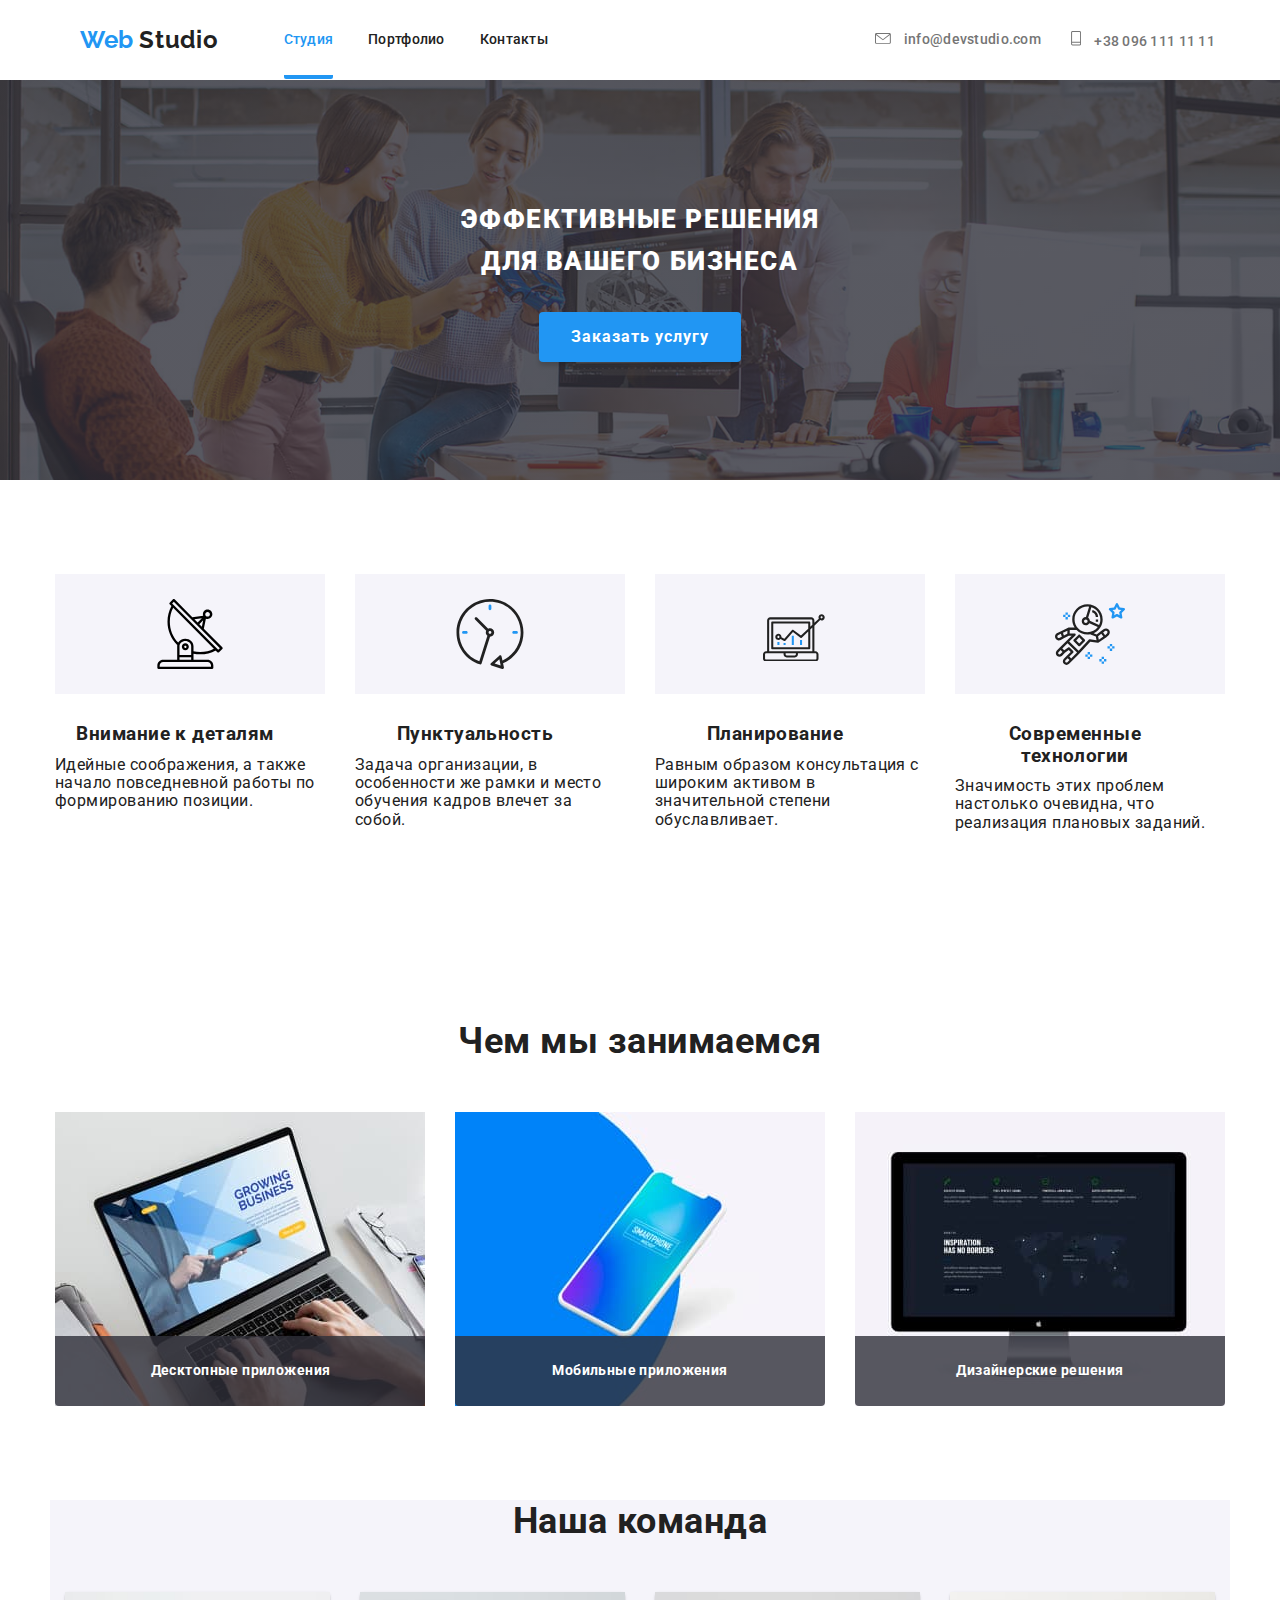
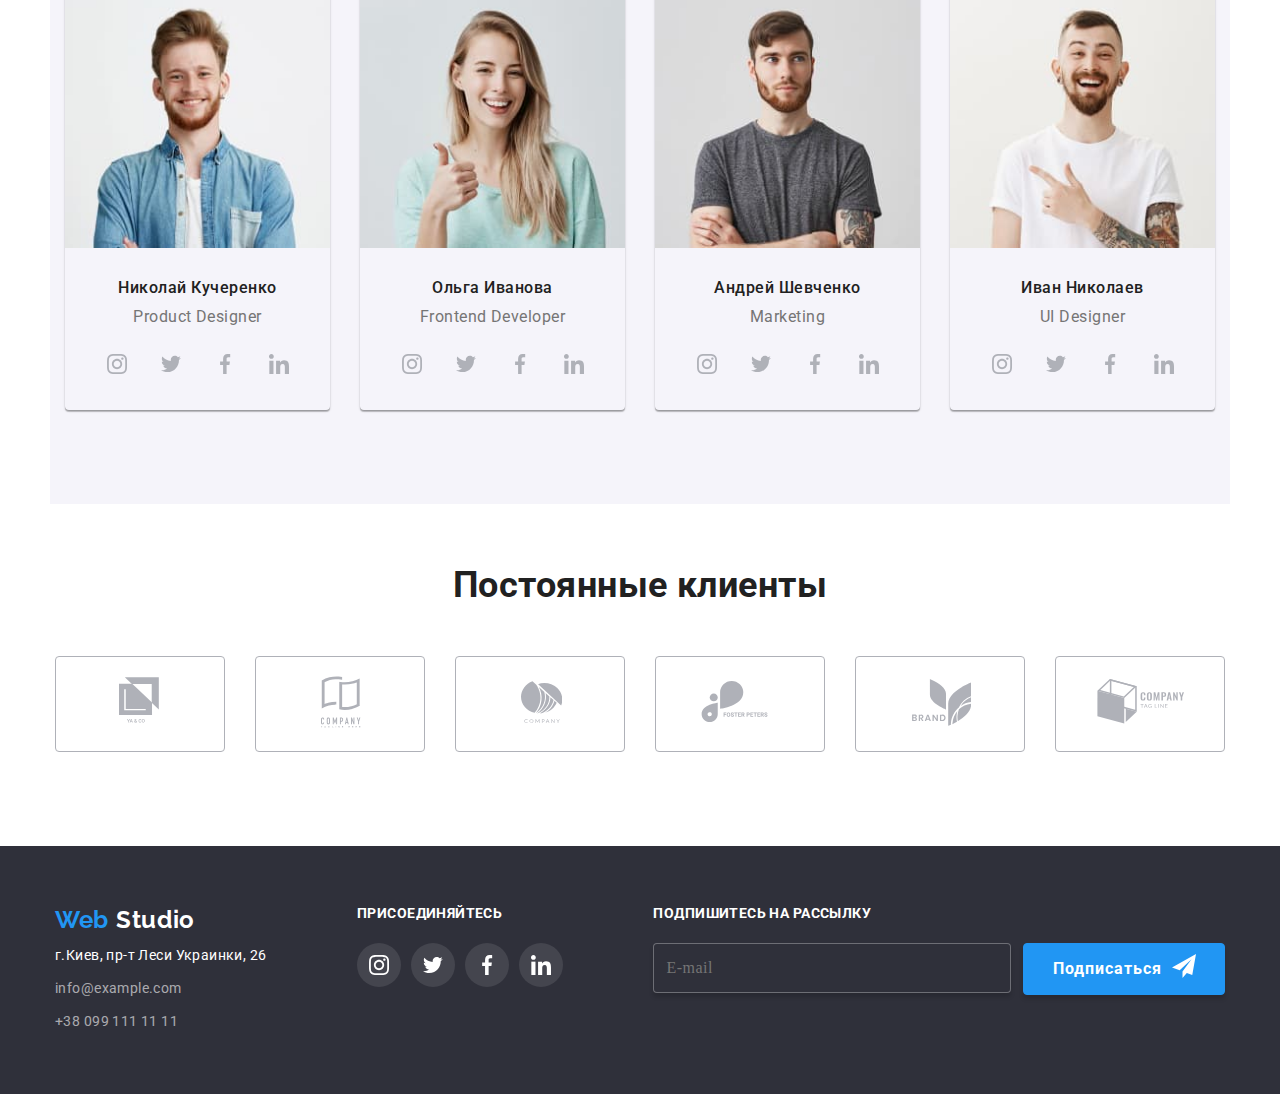
==== commit c62e4b33: "Добавляет рабочие фильтры на странице портфолио" ====
--- a/index.html
+++ b/index.html
@@ -46,7 +46,7 @@
               </li>
               <li class="site-nav__item">
                 <a
-                  href=""
+                  href="#address"
                   class="site-nav__link"
                   aria-label="link to the contacts page"
                   >Контакты</a
@@ -593,7 +593,7 @@
               ><span class="footer-logo-studio"> Studio</span>
             </a>
 
-            <address class="address">
+            <address class="address" id='address'>
               г.Киев, пр-т Леси Украинки, 26<br />
               <a
                 href="mailto:info@example.com"
--- a/css/main.min.css
+++ b/css/main.min.css
@@ -1,2 +1,2 @@
-/*! normalize.css v8.0.1 | MIT License | github.com/necolas/normalize.css */html{line-height:1.15;-webkit-text-size-adjust:100%}body{margin:0}main{display:block}h1{font-size:2em;margin:0.67em 0}hr{-webkit-box-sizing:content-box;box-sizing:content-box;height:0;overflow:visible}pre{font-family:monospace, monospace;font-size:1em}a{background-color:transparent}abbr[title]{border-bottom:none;text-decoration:underline;-webkit-text-decoration:underline dotted;text-decoration:underline dotted}b,strong{font-weight:bolder}code,kbd,samp{font-family:monospace, monospace;font-size:1em}small{font-size:80%}sub,sup{font-size:75%;line-height:0;position:relative;vertical-align:baseline}sub{bottom:-0.25em}sup{top:-0.5em}img{border-style:none}button,input,optgroup,select,textarea{font-family:inherit;font-size:100%;line-height:1.15;margin:0}button,input{overflow:visible}button,select{text-transform:none}button,[type='button'],[type='reset'],[type='submit']{-webkit-appearance:button}button::-moz-focus-inner,[type='button']::-moz-focus-inner,[type='reset']::-moz-focus-inner,[type='submit']::-moz-focus-inner{border-style:none;padding:0}button:-moz-focusring,[type='button']:-moz-focusring,[type='reset']:-moz-focusring,[type='submit']:-moz-focusring{outline:1px dotted ButtonText}fieldset{padding:0.35em 0.75em 0.625em}legend{-webkit-box-sizing:border-box;box-sizing:border-box;color:inherit;display:table;max-width:100%;padding:0;white-space:normal}progress{vertical-align:baseline}textarea{overflow:auto}[type='checkbox'],[type='radio']{-webkit-box-sizing:border-box;box-sizing:border-box;padding:0}[type='number']::-webkit-inner-spin-button,[type='number']::-webkit-outer-spin-button{height:auto}[type='search']{-webkit-appearance:textfield;outline-offset:-2px}[type='search']::-webkit-search-decoration{-webkit-appearance:none}::-webkit-file-upload-button{-webkit-appearance:button;font:inherit}details{display:block}summary{display:list-item}template{display:none}[hidden]{display:none}html{-webkit-box-sizing:border-box;box-sizing:border-box;margin-right:auto;margin-left:auto}*,*::before,*::after{-webkit-box-sizing:inherit;box-sizing:inherit}body{margin:0}h1,h2,h3,h4,h5,h6,p,ul{margin:0;padding:0}.hidden{position:absolute;width:1;height:1;margin:-1;clip:rect(0 0 0 0);overflow:hidden;border:0}ul{list-style:none}.footer-logo .footer-logo-web,.footer-logo .footer-logo-studio{font-style:normal;font-weight:bold;letter-spacing:0.03em}@-webkit-keyframes pulsing{0%{-webkit-transform:scale(0.9, 0.9);transform:scale(0.9, 0.9)}50%{-webkit-transform:scale(1, 1);transform:scale(1, 1)}100%{-webkit-transform:scale(0.9, 0.9);transform:scale(0.9, 0.9)}}@keyframes pulsing{0%{-webkit-transform:scale(0.9, 0.9);transform:scale(0.9, 0.9)}50%{-webkit-transform:scale(1, 1);transform:scale(1, 1)}100%{-webkit-transform:scale(0.9, 0.9);transform:scale(0.9, 0.9)}}@-webkit-keyframes trembling{0%{-webkit-transform:skew(1, 1);transform:skew(1, 1)}25%{-webkit-transform:skew(-2deg, 2deg) scale(1.03, 1.03);transform:skew(-2deg, 2deg) scale(1.03, 1.03)}50%{-webkit-transform:skew(1, 1);transform:skew(1, 1)}75%{-webkit-transform:skew(2deg, -2deg) scale(1.05, 1.05);transform:skew(2deg, -2deg) scale(1.05, 1.05)}100%{-webkit-transform:skew(1, 1);transform:skew(1, 1)}}@keyframes trembling{0%{-webkit-transform:skew(1, 1);transform:skew(1, 1)}25%{-webkit-transform:skew(-2deg, 2deg) scale(1.03, 1.03);transform:skew(-2deg, 2deg) scale(1.03, 1.03)}50%{-webkit-transform:skew(1, 1);transform:skew(1, 1)}75%{-webkit-transform:skew(2deg, -2deg) scale(1.05, 1.05);transform:skew(2deg, -2deg) scale(1.05, 1.05)}100%{-webkit-transform:skew(1, 1);transform:skew(1, 1)}}@-webkit-keyframes scaling{0%{-webkit-transform:scale(1, 1);transform:scale(1, 1)}25%{-webkit-transform:scale(1.1, 1.1);transform:scale(1.1, 1.1)}50%{-webkit-transform:scale(1, 1);transform:scale(1, 1)}75%{-webkit-transform:scale(1.1, 1.1);transform:scale(1.1, 1.1)}100%{-webkit-transform:scale(1, 1);transform:scale(1, 1)}}@keyframes scaling{0%{-webkit-transform:scale(1, 1);transform:scale(1, 1)}25%{-webkit-transform:scale(1.1, 1.1);transform:scale(1.1, 1.1)}50%{-webkit-transform:scale(1, 1);transform:scale(1, 1)}75%{-webkit-transform:scale(1.1, 1.1);transform:scale(1.1, 1.1)}100%{-webkit-transform:scale(1, 1);transform:scale(1, 1)}}.page{color:#212121;font-family:Roboto,sans-serif;font-style:normal;font-weight:normal;letter-spacing:0.03em}.button{background-color:#2196f3;color:#fff;border:none;outline:none}.section{margin-left:auto;margin-right:auto;padding-left:15px;padding-right:15px}@media screen and (max-width: 767px){.section{max-width:467px}}@media screen and (min-width: 768px){.section{max-width:768px}}@media screen and (min-width: 1200px){.section{max-width:1200px}}img{display:block;max-width:100%;height:auto}body.modal-open{overflow:hidden}.header-nav{display:-webkit-box;display:-ms-flexbox;display:flex;margin-left:auto;margin-right:auto;-webkit-box-pack:justify;-ms-flex-pack:justify;justify-content:space-between;-webkit-box-align:center;-ms-flex-align:center;align-items:center}@media screen and (max-width: 767px){.header-nav{height:60px}}@media screen and (min-width: 768px){.header-nav{display:-webkit-box;display:-ms-flexbox;display:flex;-webkit-box-align:center;-ms-flex-align:center;align-items:center;max-width:748px;height:80px;padding-left:15px;padding-right:15px}}@media screen and (min-width: 768px){.header-nav{max-width:748px}}@media screen and (min-width: 1200px){.header-nav{max-width:1180px}}.container{position:relative}@media screen and (max-width: 767px){.container{width:inherit}}.header-nav__logo{display:-webkit-box;display:-ms-flexbox;display:flex;text-decoration:none;margin-left:15px}.header-nav__logo-web,.header-nav__logo-studio{font-family:Raleway, sans-serif;font-style:normal;font-weight:bold;font-size:24px;line-height:1.17;letter-spacing:0.03em}.header-nav__logo-web{color:#2196f3;margin-right:5px}.header-nav__logo-studio{color:#212121}.menu-container{z-index:9999;background-color:#fff;font-family:Roboto,sans-serif;font-style:normal;font-weight:500;font-size:18px;line-height:1.17;letter-spacing:0.02em}@media screen and (max-width: 767px){.menu-container{display:none;position:absolute;top:100%;width:100%;height:393px;text-align:center}}@media screen and (min-width: 768px){.menu-container{display:-webkit-box;display:-ms-flexbox;display:flex;-webkit-box-pack:justify;-ms-flex-pack:justify;justify-content:space-between;font-size:14px;line-height:1.14;letter-spacing:0.02em;width:100%;-webkit-box-align:center;-ms-flex-align:center;align-items:center}}.menu-container.is-open{display:block}.site-nav__item{position:relative;-ms-flex-line-pack:center;align-content:center}@media screen and (max-width: 767px){.site-nav{margin-bottom:60px;margin-top:60px}}@media screen and (min-width: 768px){.site-nav{display:-webkit-box;display:-ms-flexbox;display:flex;margin-left:81px}}@media screen and (max-width: 767px){.site-nav__item:not(:last-child){margin-bottom:32px}}@media screen and (min-width: 768px){.site-nav__item:not(:last-child){margin-right:35px}}@media screen and (min-width: 1200px){.site-nav{margin-left:65px}}.site-nav__link{text-decoration:none;color:#212121}@media screen and (max-width: 767px){.site-nav__link{padding:8px 0px 8px 0px}}@media screen and (min-width: 768px){.site-nav__link{padding:28px 0px 28px 0px}}.site-nav__item:hover .site-nav__link,.site-nav__link:focus{-webkit-transition:color 250ms cubic-bezier(0.4, 0, 0.2, 1);transition:color 250ms cubic-bezier(0.4, 0, 0.2, 1);color:#2196f3}.contacts__link{text-decoration:none;color:#757575;fill:currentColor}.contacts__item:hover .contacts__link,.contacts__link:focus{-webkit-transition:color 250ms cubic-bezier(0.4, 0, 0.2, 1);transition:color 250ms cubic-bezier(0.4, 0, 0.2, 1);color:#2196f3}@media screen and (min-width: 768px) and (max-width: 1199px){.contacts{-ms-flex-item-align:end;align-self:flex-end}}@media screen and (min-width: 768px){.contacts__item{display:-webkit-box;display:-ms-flexbox;display:flex;-webkit-box-align:center;-ms-flex-align:center;align-items:center}}@media screen and (max-width: 767px){.contacts__item{padding:8px}}@media screen and (min-width: 768px) and (max-width: 1199px){.contacts{font-size:12px}.contacts__item:not(:last-child){margin-bottom:10px}}.contacts .contacts__text{margin-left:10px}@media screen and (min-width: 1200px){.contacts{display:-webkit-box;display:-ms-flexbox;display:flex}.contacts__item:not(:last-child){margin-right:30px}}.site-nav__link--chosen{color:#2196f3;border-bottom:4px solid #2196f3;border-radius:2px}.menu-button{display:-webkit-inline-box;display:-ms-inline-flexbox;display:inline-flex;margin:0;padding:0;border:none;background-color:transparent;margin-right:15px}.menu-button:focus{outline:none}@media screen and (min-width: 768px){.menu-button{display:none}}.menu-button:hover .icon-menu,.menu-button:focus .icon-menu,.menu-button:hover .icon-cross,.menu-button:focus .icon-cross{fill:#2196f3}.menu-button .icon-cross{display:none}.menu-button.is-open .icon-cross{display:block}.menu-button.is-open .icon-menu{display:none}.hero-section{height:400px;min-width:240px;max-width:1600px;text-align:center;margin-left:auto;margin-right:auto;padding-left:15px;padding-right:15px;background-repeat:no-repeat;background-position:center;background-size:cover}@media screen and (max-width: 767px){.hero-section{background-image:-webkit-gradient(linear, left top, right top, from(rgba(47,48,58,0.8)), to(rgba(47,48,58,0.8))),url("../images/Hero-bcg/hero-480/Header-img.jpg");background-image:linear-gradient(to right, rgba(47,48,58,0.8), rgba(47,48,58,0.8)),url("../images/Hero-bcg/hero-480/Header-img.jpg")}}@media screen and (max-width: 767px) and (min-device-pixel-ratio: 2), screen and (max-width: 767px) and (-webkit-min-device-pixel-ratio: 2), screen and (max-width: 767px) and (min-resolution: 192dpi), screen and (max-width: 767px) and (min-resolution: 2dppx){.hero-section{background-image:-webkit-gradient(linear, left top, right top, from(rgba(47,48,58,0.8)), to(rgba(47,48,58,0.8))),url("../images/Hero-bcg/hero-480/Header-img@2x.jpg");background-image:linear-gradient(to right, rgba(47,48,58,0.8), rgba(47,48,58,0.8)),url("../images/Hero-bcg/hero-480/Header-img@2x.jpg")}}@media screen and (max-width: 767px) and (min-device-pixel-ratio: 3), screen and (max-width: 767px) and (-webkit-min-device-pixel-ratio: 3), screen and (max-width: 767px) and (min-resolution: 288dpi), screen and (max-width: 767px) and (min-resolution: 3dppx){.hero-section{background-image:-webkit-gradient(linear, left top, right top, from(rgba(47,48,58,0.8)), to(rgba(47,48,58,0.8))),url("../images/Hero-bcg/hero-480/Header-img@3x.jpg");background-image:linear-gradient(to right, rgba(47,48,58,0.8), rgba(47,48,58,0.8)),url("../images/Hero-bcg/hero-480/Header-img@3x.jpg")}}@media screen and (min-width: 768px) and (max-width: 1199px){.hero-section{background-image:-webkit-gradient(linear, left top, right top, from(rgba(47,48,58,0.8)), to(rgba(47,48,58,0.8))),url("../images/Hero-bcg/hero-768/Header-img.jpg");background-image:linear-gradient(to right, rgba(47,48,58,0.8), rgba(47,48,58,0.8)),url("../images/Hero-bcg/hero-768/Header-img.jpg")}}@media screen and (min-width: 768px) and (max-width: 1199px) and (min-device-pixel-ratio: 2), screen and (min-width: 768px) and (max-width: 1199px) and (-webkit-min-device-pixel-ratio: 2), screen and (min-width: 768px) and (max-width: 1199px) and (min-resolution: 192dpi), screen and (min-width: 768px) and (max-width: 1199px) and (min-resolution: 2dppx){.hero-section{background-image:-webkit-gradient(linear, left top, right top, from(rgba(47,48,58,0.8)), to(rgba(47,48,58,0.8))),url("../images/Hero-bcg/hero-768/Header-img@2x.jpg");background-image:linear-gradient(to right, rgba(47,48,58,0.8), rgba(47,48,58,0.8)),url("../images/Hero-bcg/hero-768/Header-img@2x.jpg")}}@media screen and (min-width: 768px) and (max-width: 1199px) and (min-device-pixel-ratio: 3), screen and (min-width: 768px) and (max-width: 1199px) and (-webkit-min-device-pixel-ratio: 3), screen and (min-width: 768px) and (max-width: 1199px) and (min-resolution: 288dpi), screen and (min-width: 768px) and (max-width: 1199px) and (min-resolution: 3dppx){.hero-section{background-image:-webkit-gradient(linear, left top, right top, from(rgba(47,48,58,0.8)), to(rgba(47,48,58,0.8))),url("../images/Hero-bcg/hero-768/Header-img@3x.jpg");background-image:linear-gradient(to right, rgba(47,48,58,0.8), rgba(47,48,58,0.8)),url("../images/Hero-bcg/hero-768/Header-img@3x.jpg")}}@media screen and (min-width: 1200px){.hero-section{background-image:-webkit-gradient(linear, left top, right top, from(rgba(47,48,58,0.8)), to(rgba(47,48,58,0.8))),url("../images/Hero-bcg/hero-1200/Header-img.jpg");background-image:linear-gradient(to right, rgba(47,48,58,0.8), rgba(47,48,58,0.8)),url("../images/Hero-bcg/hero-1200/Header-img.jpg")}}@media screen and (min-width: 1200px) and (min-device-pixel-ratio: 2), screen and (min-width: 1200px) and (-webkit-min-device-pixel-ratio: 2), screen and (min-width: 1200px) and (min-resolution: 192dpi), screen and (min-width: 1200px) and (min-resolution: 2dppx){.hero-section{background-image:-webkit-gradient(linear, left top, right top, from(rgba(47,48,58,0.8)), to(rgba(47,48,58,0.8))),url("../images/Hero-bcg/hero-1200/Header-img@2x.jpg");background-image:linear-gradient(to right, rgba(47,48,58,0.8), rgba(47,48,58,0.8)),url("../images/Hero-bcg/hero-1200/Header-img@2x.jpg")}}@media screen and (min-width: 1200px) and (min-device-pixel-ratio: 3), screen and (min-width: 1200px) and (-webkit-min-device-pixel-ratio: 3), screen and (min-width: 1200px) and (min-resolution: 288dpi), screen and (min-width: 1200px) and (min-resolution: 3dppx){.hero-section{background-image:-webkit-gradient(linear, left top, right top, from(rgba(47,48,58,0.8)), to(rgba(47,48,58,0.8))),url("../images/Hero-bcg/hero-1200/Header-img@3x.jpg");background-image:linear-gradient(to right, rgba(47,48,58,0.8), rgba(47,48,58,0.8)),url("../images/Hero-bcg/hero-1200/Header-img@3x.jpg")}}.hero-section .hero-section__item{padding-top:118px}.hero-section .hero-section__item .main-heading{margin-bottom:30px;font-family:Roboto,sans-serif;font-style:normal;font-weight:900;font-size:26px;line-height:1.62;text-align:center;letter-spacing:0.06em;text-transform:uppercase;color:#fff}.hero-section__button{padding:10px 32px;font-weight:bold;font-size:16px;line-height:1.88;text-decoration:none;letter-spacing:0.06em;border:none;border-radius:4px;color:#fff;background:#2196f3;-webkit-box-shadow:0px 4px 4px rgba(0,0,0,0.15);box-shadow:0px 4px 4px rgba(0,0,0,0.15);border-color:#2196f3;-webkit-transition:color 250ms cubic-bezier(0.4, 0, 0.2, 1),background 250ms cubic-bezier(0.4, 0, 0.2, 1),baxo-shadow 250ms cubic-bezier(0.4, 0, 0.2, 1),border-color 250ms cubic-bezier(0.4, 0, 0.2, 1);transition:color 250ms cubic-bezier(0.4, 0, 0.2, 1),background 250ms cubic-bezier(0.4, 0, 0.2, 1),baxo-shadow 250ms cubic-bezier(0.4, 0, 0.2, 1),border-color 250ms cubic-bezier(0.4, 0, 0.2, 1);-webkit-animation:pulsing 2s infinite;animation:pulsing 2s infinite}.hero-section__button:hover,.hero-section__button:focus{border-color:#fff;background:#f5f4fa;color:#2196f3;cursor:pointer}.backdrop{position:fixed;top:0;left:0;bottom:0;right:0;background:rgba(0,0,0,0.2);opacity:1;overflow-y:scroll;padding:15px;width:100%;height:100%;-webkit-transition:opacity 250ms cubic-bezier(0.4, 0, 0.2, 1);transition:opacity 250ms cubic-bezier(0.4, 0, 0.2, 1)}.backdrop.is-hidden{opacity:0;pointer-events:none}.backdrop.is-hidden .modal{-webkit-transform:translate(-50%, -50%) scale(1.1);transform:translate(-50%, -50%) scale(1.1)}.modal{position:absolute;top:50%;left:50%;padding:0px 40px;max-width:100%;width:450px;min-height:609px;background-color:#fff;-webkit-transform:translate(-50%, -50%) scale(1);transform:translate(-50%, -50%) scale(1);-webkit-transition:-webkit-transform 250ms cubic-bezier(0.4, 0, 0.2, 1);transition:-webkit-transform 250ms cubic-bezier(0.4, 0, 0.2, 1);transition:transform 250ms cubic-bezier(0.4, 0, 0.2, 1);transition:transform 250ms cubic-bezier(0.4, 0, 0.2, 1), -webkit-transform 250ms cubic-bezier(0.4, 0, 0.2, 1)}.modal__heading{margin-top:40px;margin-bottom:30px;font-weight:bold;font-size:20px;line-height:1.15;text-align:center;letter-spacing:0.03em}@media screen and (min-width: 768px){.modal{min-width:528px;min-height:581px}}@media screen and (max-height: 600px){.modal{margin-top:50px}}@media screen and (max-height: 485px){.modal{margin-top:70px}}@media screen and (max-height: 450px){.modal{margin-top:90px}}.form-list-item{margin-bottom:28px}.form-list-item .form-list-label{position:relative;color:#212121}.form-list-item__input{max-width:98%;width:370px;height:40px;border:1px solid rgba(33,33,33,0.2);-webkit-box-sizing:border-box;box-sizing:border-box;border-radius:4px;padding-left:42px;outline:none;overflow:scroll;-webkit-transition:border 250ms cubic-bezier(0.4, 0, 0.2, 1);transition:border 250ms cubic-bezier(0.4, 0, 0.2, 1)}.form-list-item__input:focus{border:1px solid #2196f3}@media screen and (min-width: 768px){.form-list-item__input{width:448px}}.form-list-textarea{position:relative}.form-list-textarea .textarea{margin-bottom:20px;resize:none;padding:12px 16px;max-width:98%;width:370px;height:120px;border:1px solid rgba(33,33,33,0.2);-webkit-box-sizing:border-box;box-sizing:border-box;border-radius:4px;outline:none}.form-list-textarea .textarea:focus{border:1px solid #2196f3}@media screen and (min-width: 768px){.form-list-textarea .textarea{width:448px}}.agreement-text{display:-webkit-inline-box;display:-ms-inline-flexbox;display:inline-flex;font-family:Roboto,sans-serif;-webkit-box-align:center;-ms-flex-align:center;align-items:center;font-style:normal;font-weight:normal;color:#757575;width:100%;font-size:12px;line-height:1.16}@media screen and (min-width: 1200px){.agreement-text{font-size:14px;line-height:1.71}}@media screen and (max-width: 479px){.agreement-text{font-size:10px;line-height:1.16}}.agreement-text__checkbox{position:absolute;width:1;height:1;margin:-1;clip:rect(0 0 0 0);border:0;overflow:hidden}.agreement-text__icon{display:inline-block;width:16px;height:15px;background-image:url(../images/off.svg);margin-right:8px;-webkit-transition:background-image 250ms cubic-bezier(0.4, 0, 0.2, 1),background-color 250ms cubic-bezier(0.4, 0, 0.2, 1);transition:background-image 250ms cubic-bezier(0.4, 0, 0.2, 1),background-color 250ms cubic-bezier(0.4, 0, 0.2, 1)}@media screen and (max-width: 479px){.agreement-text__icon{margin-right:3px;background-repeat:no-repeat;background-size:contain}}.agreement-text__checkbox:focus+.agreement-text__icon{background-image:unset;border:2px solid #2196f3;border-radius:2px}.agreement-text__checkbox:checked+.agreement-text__icon{background-color:#2196f3;border-radius:2px;background-image:url(../images/on.svg);background-size:contain;background-origin:border-box}.form-list-item__input:focus+.form-list-label{border-color:#2196f3;border-radius:4px}.form-list-item__input:focus+.label-name,textarea:focus+.label-name{-webkit-transform:translate(-30px, -30px);transform:translate(-30px, -30px);font-size:12px;line-height:1.17;letter-spacing:0.01em;color:#2196f3}.textarea-label-name{position:absolute;left:22px;top:2px;-webkit-transition:-webkit-transform 250ms cubic-bezier(0.4, 0, 0.2, 1);transition:-webkit-transform 250ms cubic-bezier(0.4, 0, 0.2, 1);transition:transform 250ms cubic-bezier(0.4, 0, 0.2, 1);transition:transform 250ms cubic-bezier(0.4, 0, 0.2, 1), -webkit-transform 250ms cubic-bezier(0.4, 0, 0.2, 1);color:#757575;letter-spacing:0.01em;font-size:14px;line-height:1.14;margin-top:12px}.textarea:focus+.label-name{-webkit-transform:translate(-10px, -30px);transform:translate(-10px, -30px);-moz-transform:translate(-10px, -40px);-o-transform:translate(-10px, -40px)}.textarea:not(:placeholder-shown)+.label-name{-webkit-transform:translate(-10px, -30px);transform:translate(-10px, -30px);-moz-transform:translate(-10px, -40px);-o-transform:translate(10px, -40px);font-size:12px;line-height:1.17;letter-spacing:0.01em;color:#2196f3}.form-list-item__input:not(:placeholder-shown)+.label-name{-webkit-transform:translate(-30px, -30px);transform:translate(-30px, -30px);font-size:12px;line-height:1.17;letter-spacing:0.01em;color:#2196f3}.label-name:not(.textarea-label-name){position:absolute;left:42px;top:2px;-webkit-transition:-webkit-transform 250ms cubic-bezier(0.4, 0, 0.2, 1);transition:-webkit-transform 250ms cubic-bezier(0.4, 0, 0.2, 1);transition:transform 250ms cubic-bezier(0.4, 0, 0.2, 1);transition:transform 250ms cubic-bezier(0.4, 0, 0.2, 1), -webkit-transform 250ms cubic-bezier(0.4, 0, 0.2, 1);color:#757575;letter-spacing:0.01em;font-size:14px;line-height:1.14}.icon{display:inline-block;position:absolute;width:12px;height:12px;left:19px;top:50%;-webkit-transform:translate(0, -50%);transform:translate(0, -50%);background-size:contain;background-repeat:no-repeat;-webkit-transition:background-image 250ms cubic-bezier(0.4, 0, 0.2, 1);transition:background-image 250ms cubic-bezier(0.4, 0, 0.2, 1)}.person-icon{background-image:url(../images/person.svg)}.phone-icon{background-image:url(../images/phone.svg)}.mail-icon{background:url(../images/mail.svg);width:15px}.form-list-item__input:focus ~ .person-icon{background-image:url(../images/person-focused.svg)}.form-list-item__input:focus ~ .phone-icon{background-image:url(../images/phone-focused.svg)}.form-list-item__input:focus ~ .mail-icon{background:url(../images/mail-focused.svg);width:15px}.form-submit-btn{display:block;padding:10px 55px;margin-left:auto;margin-right:auto;margin-top:30px;margin-bottom:40px;font-family:Roboto,sans-serif;font-weight:bold;font-size:16px;line-height:30px;-webkit-box-align:center;-ms-flex-align:center;align-items:center;text-align:center;letter-spacing:0.06em;-webkit-box-shadow:0px 4px 4px rgba(0,0,0,0.15);box-shadow:0px 4px 4px rgba(0,0,0,0.15);border-radius:4px;border-width:0px;cursor:pointer}.form-submit-btn:hover,.form-submit-btn:focus{border-color:#fff;background:#e5e5e5;color:#2196f3;cursor:pointer}.form-submit-btn:disabled{cursor:pointer;background:#757575}.close-btn{position:absolute;top:0;right:0;-webkit-transform:translate(-8px, 8px);transform:translate(-8px, 8px);width:30px;height:30px;border:none;border-radius:50%;background-color:#fff;-webkit-box-shadow:0px 2px 1px rgba(0,0,0,0.2),0px 1px 1px rgba(0,0,0,0.14),0px 1px 3px rgba(0,0,0,0.12);box-shadow:0px 2px 1px rgba(0,0,0,0.2),0px 1px 1px rgba(0,0,0,0.14),0px 1px 3px rgba(0,0,0,0.12);-webkit-transition:background-color 250ms cubic-bezier(0.4, 0, 0.2, 1),fill 250ms cubic-bezier(0.4, 0, 0.2, 1);transition:background-color 250ms cubic-bezier(0.4, 0, 0.2, 1),fill 250ms cubic-bezier(0.4, 0, 0.2, 1)}.close-btn:hover{cursor:pointer;fill:#2196f3}.close-btn:active{background-color:#2196f3;outline:none;border:none}.close-btn:enabled{outline:none;border:none}.close-btn-icon{width:11px;height:11px;border-radius:50%}.contract-link{font-family:Roboto,sans-serif;font-style:normal;font-weight:normal;font-size:12px;line-height:1.16;letter-spacing:0.03em;color:#2196f3}@media screen and (max-width: 479px){.contract-link{font-size:10px;line-height:1.16}}@media screen and (min-width: 330px){.contract-link{margin-left:5px}}.about-us-section{display:-webkit-box;display:-ms-flexbox;display:flex;padding-top:94px;padding-bottom:94px;-webkit-box-pack:center;-ms-flex-pack:center;justify-content:center}@media screen and (min-width: 780px){.about-us-section .about-us-list{display:-webkit-box;display:-ms-flexbox;display:flex;-ms-flex-wrap:wrap;flex-wrap:wrap}}.about-us-item{max-width:450px}@media screen and (max-width: 479x){.about-us-item:not(:last-child){margin-bottom:30px}}@media screen and (min-width: 768px){.about-us-item{-ms-flex-preferred-size:calc((100% - 30px) / 2);flex-basis:calc((100% - 30px) / 2)}}@media screen and (min-width: 768px) and (max-width: 1199px){.about-us-item:not(:nth-last-child(2n+1)){margin-right:30px}}@media screen and (min-width: 1200px){.about-us-item{-ms-flex-preferred-size:calc((100% - 90px) / 4);flex-basis:calc((100% - 90px) / 4)}.about-us-item:not(:last-child){margin-right:30px}}.about-us-item .third-heading{margin-bottom:10px;margin-top:30px;text-align:center}@media screen and (min-width: 1200px){.about-us-item .third-heading:not(:last-child){margin-right:30px}}.about-us-img-box{display:-webkit-inline-box;display:-ms-inline-flexbox;display:inline-flex;-webkit-box-align:center;-ms-flex-align:center;align-items:center;background-color:#f5f4fa}.about-us-img-box .about-us-list-icon{display:-webkit-inline-box;display:-ms-inline-flexbox;display:inline-flex;-webkit-box-align:center;-ms-flex-align:center;align-items:center;width:450px;max-width:100%}.antenna-box{padding:25px 0px}.antenna-icon{width:65px;height:70px}.clock-box{padding:25px 0px}.clock-icon{width:67px;height:70px}.diagram-box{padding:33px 0px}.diagram-icon{width:70px;height:54px}.astronaut-box{padding:25px 0px}.astronaut-icon{width:70px;height:70px}.wawd-secton{display:none;padding-top:94px;padding-bottom:94px}.wawd-secton .worklist{display:-webkit-box;display:-ms-flexbox;display:flex;text-align:center}@media screen and (min-width: 1200px){.wawd-secton{display:block}}.worklist-item{position:relative;border-radius:4px}.worklist-item:not(:last-child){margin-right:30px}.our-work-heading{position:absolute;bottom:0;width:100%;color:#fff;font-size:14px;line-height:1.14;background:rgba(47,48,58,0.8);border-bottom-left-radius:4px;border-bottom-right-radius:4px;letter-spacing:0.03em}.our-work-heading.first{padding:27px 82px 27px 83px}.our-work-heading.second{padding:27px 85px}.our-work-heading.third{padding:27px 90px}.team-section{background-color:#f5f4fa;padding-bottom:60px;max-width:460px}@media screen and (min-width: 768px){.team-section{max-width:748px}.team-section-box{display:-webkit-box;display:-ms-flexbox;display:flex;-ms-flex-wrap:wrap;flex-wrap:wrap}}@media screen and (min-width: 1200px){.team-section{max-width:1180px;padding-bottom:94px}}.section-heading{margin-bottom:50px;font-weight:bold;text-align:center;font-size:28px;line-height:1.18}@media screen and (min-width: 1200px){.section-heading{font-size:36px;line-height:1.17}}.team-section-box__item{-webkit-box-shadow:0px 2px 1px rgba(0,0,0,0.2),0px 1px 1px rgba(0,0,0,0.14),0px 1px 3px rgba(0,0,0,0.12);box-shadow:0px 2px 1px rgba(0,0,0,0.2),0px 1px 1px rgba(0,0,0,0.14),0px 1px 3px rgba(0,0,0,0.12);border-radius:4px}@media screen and (min-width: 768px){.team-section-box__item{-ms-flex-preferred-size:calc((100% - 30px) / 2);flex-basis:calc((100% - 30px) / 2)}}@media screen and (min-width: 1200px){.team-section-box__item{-ms-flex-preferred-size:calc((100% - 90px) / 4);flex-basis:calc((100% - 90px) / 4)}}@media screen and (max-width: 767px){.team-section-box__item{-ms-flex-preferred-size:450px;flex-basis:450px}.team-section-box__item:not(:last-child){margin-bottom:30px}}@media screen and (min-width: 768px) and (max-width: 1199px){.team-section-box__item:not(:nth-last-child(-n+2)){margin-bottom:30px}.team-section-box__item:not(:nth-last-child(2n-1)){margin-right:30px}}@media screen and (min-width: 1200px){.team-section-box__item:not(:last-child){margin-right:30px}}.team-section-box__item__item{background-color:#fff}.social-links-box{display:-webkit-box;display:-ms-flexbox;display:flex;-webkit-box-pack:center;-ms-flex-pack:center;justify-content:center;padding-bottom:24px}.social-links-box-item{border-radius:50%;-webkit-transition:background-color 250ms cubic-bezier(0.4, 0, 0.2, 1),border-radius 500ms cubic-bezier(0.4, 0, 0.2, 1);transition:background-color 250ms cubic-bezier(0.4, 0, 0.2, 1),border-radius 500ms cubic-bezier(0.4, 0, 0.2, 1)}.social-links-box-item:hover,.social-links-box-item:focus{background-color:#2196f3;border-radius:50%}.social-links-box-item:not(:last-child){margin-right:10px}.link-icon-box{display:block}.link-icon-box .social-link-icon{display:block;width:44px;height:44px;fill:#afb1b8;-webkit-transition:fill 250ms cubic-bezier(0.4, 0, 0.2, 1);transition:fill 250ms cubic-bezier(0.4, 0, 0.2, 1)}.link-icon-box .social-link-icon:hover,.link-icon-box .social-link-icon:focus{fill:#fff}.team-member-position{color:#757575}.team-member-position,.team-member-name{font-size:16px;line-height:1.19;text-align:center}.team-member-name{font-weight:500;margin-top:30px;margin-bottom:10px}.team-member-position{margin-bottom:16px}.clients-section{padding-top:60px}.clients-box{display:-webkit-box;display:-ms-flexbox;display:flex;-ms-flex-wrap:wrap;flex-wrap:wrap;padding-bottom:94px;-webkit-box-pack:justify;-ms-flex-pack:justify;justify-content:space-between;color:#afb1b8}@media screen and (max-width: 450px){.clients-box{-webkit-box-pack:center;-ms-flex-pack:center;justify-content:center}}.clients-box>.client-box-item{border:1px solid currentColor;border-radius:4px;width:210px;-webkit-transition:border 250ms cubic-bezier(0.4, 0, 0.2, 1);transition:border 250ms cubic-bezier(0.4, 0, 0.2, 1)}@media screen and (max-width: 450px){.clients-box>.client-box-item:not(:last-child){margin-bottom:30px}}@media screen and (max-width: 479px){.clients-box>.client-box-item:not(:nth-last-child(-n+2)){margin-bottom:30px}}@media screen and (min-width: 480px) and (max-width: 767px){.clients-box>.client-box-item{width:calc(50% - 30px)}.clients-box>.client-box-item:not(:nth-last-child(-n+2)){margin-bottom:30px}}@media screen and (max-width: 767px){.clients-box>.client-box-item:not(:nth-last-child(-n+3)){margin-bottom:30px}}@media screen and (min-width: 768px) and (max-width: 1199px){.clients-box>.client-box-item{width:226px}.clients-box>.client-box-item:not(:nth-last-child(-n+3)){margin-bottom:30px}}@media screen and (min-width: 1200px){.clients-box>.client-box-item{width:calc((100% - 150px) / 6)}}.client-box-item:hover{color:#2196f3}.ya-co-logo{width:44px;height:49px}.tagline-logo{width:40px;height:52px}.unnamed-logo{width:41px;height:43px}.foster-logo{width:80px;height:42px}.brand-logo{width:59px;height:47px}.rag-line-logo{width:88px;height:45px}.client-link{display:block;color:#afb1b8;-webkit-transition:color 250ms cubic-bezier(0.4, 0, 0.2, 1);transition:color 250ms cubic-bezier(0.4, 0, 0.2, 1)}.client-link:hover,.client-link:focus{color:#2196f3}.client-link-logo{fill:currentColor}.ya-co-client-href{padding:20px 63px 21px 63px}@media screen and (max-width: 767px){.ya-co-client-href{padding:20px 83px 21px 83px}}@media screen and (min-width: 768px) and (max-width: 1199px){.ya-co-client-href{padding:20px 91px 21px 91px}}.tagline-client-href{padding:19px 65px 19px 65px}@media screen and (max-width: 767px){.tagline-client-href{padding:19px 85px 19px 85px}}@media screen and (min-width: 768px) and (max-width: 1199px){.tagline-client-href{padding:19px 93px 19px 93px}}.unnamed-client-href{padding:24px 64px 23px 65px}@media screen and (max-width: 767px){.unnamed-client-href{padding:24px 84px 23px 85px}}@media screen and (min-width: 768px) and (max-width: 1199px){.unnamed-client-href{padding:24px 93px 23px 92px}}.foster-client-href{padding:24px 45px 24px 45px}@media screen and (max-width: 767px){.foster-client-href{padding:24px 65px 24px 65px}}@media screen and (min-width: 768px) and (max-width: 1199px){.foster-client-href{padding:24px 73px 24px 73px}}.brand-client-href{padding:22px 55px 21px 56px}@media screen and (max-width: 767px){.brand-client-href{padding:22px 75px 21px 76px}}@media screen and (min-width: 768px) and (max-width: 1199px){.brand-client-href{padding:22px 84px 21px 83px}}.rag-line-client-href{padding:22px 41px 23px 41px}@media screen and (max-width: 767px){.rag-line-client-href{padding:22px 61px 23px 61px}}@media screen and (min-width: 768px) and (max-width: 1199px){.rag-line-client-href{padding:22px 84px 23px 69px}}.filter-list{display:-webkit-box;display:-ms-flexbox;display:flex;-ms-flex-wrap:wrap;flex-wrap:wrap;margin-top:60px;margin-bottom:60px}@media screen and (min-width: 768px){.filter-list{-webkit-box-pack:center;-ms-flex-pack:center;justify-content:center;margin-top:94px;margin-bottom:50px}}@media screen and (max-width: 767px){.filter-list li:nth-child(-n+3){margin-bottom:15px}}.filter-list .portfolio-button{display:inline-block;padding:6px 22px;font-weight:500;font-size:16px;line-height:1.63;text-align:center;letter-spacing:0.03em;border:none;color:#212121;background-color:#f5f4fa;-webkit-transition:background-color 250ms cubic-bezier(0.4, 0, 0.2, 1),color 250ms cubic-bezier(0.4, 0, 0.2, 1),border-color 250ms cubic-bezier(0.4, 0, 0.2, 1),-webkit-box-shadow 250ms cubic-bezier(0.4, 0, 0.2, 1);transition:background-color 250ms cubic-bezier(0.4, 0, 0.2, 1),color 250ms cubic-bezier(0.4, 0, 0.2, 1),border-color 250ms cubic-bezier(0.4, 0, 0.2, 1),-webkit-box-shadow 250ms cubic-bezier(0.4, 0, 0.2, 1);transition:background-color 250ms cubic-bezier(0.4, 0, 0.2, 1),color 250ms cubic-bezier(0.4, 0, 0.2, 1),border-color 250ms cubic-bezier(0.4, 0, 0.2, 1),box-shadow 250ms cubic-bezier(0.4, 0, 0.2, 1);transition:background-color 250ms cubic-bezier(0.4, 0, 0.2, 1),color 250ms cubic-bezier(0.4, 0, 0.2, 1),border-color 250ms cubic-bezier(0.4, 0, 0.2, 1),box-shadow 250ms cubic-bezier(0.4, 0, 0.2, 1),-webkit-box-shadow 250ms cubic-bezier(0.4, 0, 0.2, 1)}.filter-list .portfolio-button:hover,.filter-list .portfolio-button:focus{background-color:#2196f3;color:#fff;border-color:#2196f3;-webkit-box-shadow:0px 2px 2px rgba(0,0,0,0.12),0px 1px 2px rgba(0,0,0,0.08),0px 3px 1px rgba(0,0,0,0.1);box-shadow:0px 2px 2px rgba(0,0,0,0.12),0px 1px 2px rgba(0,0,0,0.08),0px 3px 1px rgba(0,0,0,0.1);border-radius:4px;outline:none;cursor:pointer}.filter-list .link{color:#212121;background-color:#f5f4fa}.filter-list .link:hover,.filter-list .link:focus{background-color:#2196f3;color:#fff}.filter-list li:not(:last-child){margin-right:8px}.list-of-products{display:-webkit-box;display:-ms-flexbox;display:flex;-ms-flex-wrap:wrap;flex-wrap:wrap;margin-bottom:94px}.list-of-products .product-item{text-decoration:none;outline:none}.list-of-products .list-of-products-item{border:1px solid transparent;width:100%}.list-of-products .list-of-products-item:hover,.list-of-products .list-of-products-item:focus{border-color:#eeeeee;-webkit-box-sizing:border-box;box-sizing:border-box;-webkit-box-shadow:1px 4px 6px rgba(0,0,0,0.16),0px 4px 4px rgba(0,0,0,0.06),0px 1px 1px rgba(0,0,0,0.12);box-shadow:1px 4px 6px rgba(0,0,0,0.16),0px 4px 4px rgba(0,0,0,0.06),0px 1px 1px rgba(0,0,0,0.12);border-radius:5px}@media screen and (min-width: 768px) and (max-width: 1199px){.list-of-products .list-of-products-item{width:354px}.list-of-products .list-of-products-item:not(:last-child){margin-bottom:30px}.list-of-products .list-of-products-item:nth-child(2n-1){margin-right:30px}}@media screen and (min-width: 1200px){.list-of-products .list-of-products-item{width:calc((100% - 60px) / 3)}.list-of-products .list-of-products-item:not(:nth-child(3n)){margin-right:30px}.list-of-products .list-of-products-item:nth-child(-n+6){margin-bottom:30px}}.product-item__thumb{position:relative;overflow:hidden;width:100%}.product-item-description{position:absolute;width:100%;height:100%;padding:63px 24px;top:0;left:0;opacity:0;font-size:18px;line-height:1.56;color:#ffffff;background:rgba(33,150,243,0.9);-webkit-transform:translateY(100%);transform:translateY(100%);-webkit-transition:opacity 250ms cubic-bezier(0.4, 0, 0.2, 1),-webkit-transform 250ms cubic-bezier(0.4, 0, 0.2, 1);transition:opacity 250ms cubic-bezier(0.4, 0, 0.2, 1),-webkit-transform 250ms cubic-bezier(0.4, 0, 0.2, 1);transition:transform 250ms cubic-bezier(0.4, 0, 0.2, 1),opacity 250ms cubic-bezier(0.4, 0, 0.2, 1);transition:transform 250ms cubic-bezier(0.4, 0, 0.2, 1),opacity 250ms cubic-bezier(0.4, 0, 0.2, 1),-webkit-transform 250ms cubic-bezier(0.4, 0, 0.2, 1)}.list-of-products-item:hover .product-item-description,.list-of-products-item:focus .product-item-description{opacity:1;-webkit-transform:translateY(0);transform:translateY(0)}.product-item-description .product-item{text-decoration:none;outline:none}.product-name{font-weight:bold;font-size:18px;line-height:2;letter-spacing:0.06em;margin-top:20px;color:#212121}.product-type{font-size:16px;line-height:1.88;padding-bottom:20px;margin-top:4px;color:#757575}.product-name,.product-type{padding-left:24px}.footer{color:#ffffff;background-color:#2f303a}.footer-boxes{display:-webkit-box;display:-ms-flexbox;display:flex;-ms-flex-wrap:wrap;flex-wrap:wrap;text-align:center}@media screen and (min-width: 768px) and (max-width: 1199px){.footer-boxes{-ms-flex-pack:distribute;justify-content:space-around;padding-top:60px}}@media screen and (min-width: 1200px){.footer-boxes{padding:60px 0px 60px 0px;-webkit-box-pack:justify;-ms-flex-pack:justify;justify-content:space-between;text-align:left}}@media screen and (max-width: 767px){.footer-boxes-item{margin-top:60px;width:100%}}@media screen and (min-width: 768px) and (max-width: 1199px){.footer-boxes-item--last{margin-top:60px}}.footer-logo{display:inline-block;margin-bottom:10px;text-decoration:none;font-family:Raleway, sans-serif;font-size:24px;line-height:1.17}.footer-logo .footer-logo-web{color:#2196f3}.footer-logo .footer-logo-studio{color:#fff}.address{text-decoration:none;font-family:Roboto,sans-serif;font-style:normal;font-size:14px;line-height:1.71;letter-spacing:0.03em}.address .footer-contacts{display:inline-block;color:rgba(255,255,255,0.6);text-decoration:none;font-style:normal;margin-top:9px;-webkit-transition:color 250ms cubic-bezier(0.4, 0, 0.2, 1);transition:color 250ms cubic-bezier(0.4, 0, 0.2, 1)}.address .footer-contacts:hover,.address .footer-contacts:focus{color:#2196f3}.address .footer-social-link{width:20px;height:20px}.footer-action-request{display:block;margin-bottom:21px;font-family:Roboto,sans-serif;font-style:normal;font-weight:bold;font-size:14px;line-height:1.14;letter-spacing:0.03em;text-transform:uppercase}.footer-action-request:last-child{margin-left:10px}@media screen and (min-width: 1200px){.subscribe-form{display:-webkit-box;display:-ms-flexbox;display:flex}}.subscribe-form__input{display:inline-block;margin-right:12px;height:50px;padding:18px 12px;width:100%;font-size:16px;line-height:1.87;-webkit-box-align:center;-ms-flex-align:center;align-items:center;letter-spacing:0.03em;color:rgba(255,255,255,0.6);border:1px solid rgba(255,255,255,0.3);-webkit-box-sizing:border-box;box-sizing:border-box;-webkit-box-shadow:0px 4px 4px rgba(0,0,0,0.15);box-shadow:0px 4px 4px rgba(0,0,0,0.15);border-radius:4px;background-color:#2f303a}@media screen and (min-width: 1200px){.subscribe-form__input{width:358px}}@media screen and (max-width: 400px){.subscribe-form__input{width:80%}}.footer-links{display:-webkit-inline-box;display:-ms-inline-flexbox;display:inline-flex}.address-list-item:not(:last-child){margin-right:10px}.social-link{display:-webkit-inline-box;display:-ms-inline-flexbox;display:inline-flex;width:44px;height:44px;color:#fff;text-decoration:none;background-color:rgba(255,255,255,0.1);border-radius:50%;-webkit-box-align:center;-ms-flex-align:center;align-items:center;-webkit-box-pack:center;-ms-flex-pack:center;justify-content:center;-webkit-transition:background-color 250ms cubic-bezier(0.4, 0, 0.2, 1);transition:background-color 250ms cubic-bezier(0.4, 0, 0.2, 1);-webkit-animation:pulsing 2s infinite;animation:pulsing 2s infinite}.social-link:hover,.social-link:focus{background-color:#2196f3}.footer-form{display:-webkit-box;display:-ms-flexbox;display:flex}.footer-form .footer-input-filed{height:50px;margin-right:12px;width:270px}.footer-link-box:hover{background-color:#2196f3}.footer-button{padding-left:29px;padding-right:28px;display:-webkit-inline-box;display:-ms-inline-flexbox;display:inline-flex;padding-top:10px;padding-bottom:10px;font-family:Roboto,sans-serif;font-style:normal;font-weight:bold;font-size:16px;line-height:1.88;text-decoration:none;letter-spacing:0.06em;border:1px solid #2196f3;border-radius:4px;color:#fff;background:#2196f3;-webkit-box-shadow:0px 4px 4px rgba(0,0,0,0.15);box-shadow:0px 4px 4px rgba(0,0,0,0.15);-webkit-animation:trembling 2s infinite;animation:trembling 2s infinite;-webkit-transition:border-color 250ms cubic-bezier(0.4, 0, 0.2, 1),background 250ms cubic-bezier(0.4, 0, 0.2, 1),color 250ms cubic-bezier(0.4, 0, 0.2, 1);transition:border-color 250ms cubic-bezier(0.4, 0, 0.2, 1),background 250ms cubic-bezier(0.4, 0, 0.2, 1),color 250ms cubic-bezier(0.4, 0, 0.2, 1)}.footer-button:hover,.footer-button:focus{border:1px solid #2196f3;background:#2f303a;color:#2196f3;cursor:pointer}.footer-button .subscribe-icon{display:-webkit-inline-box;display:-ms-inline-flexbox;display:inline-flex;width:24px;height:24px;margin-left:10px;fill:currentColor}@media screen and (max-width: 1199px){.footer-button{margin-top:20px;margin-bottom:60px}}
+/*! normalize.css v8.0.1 | MIT License | github.com/necolas/normalize.css */html{line-height:1.15;-webkit-text-size-adjust:100%}body{margin:0}main{display:block}h1{font-size:2em;margin:0.67em 0}hr{-webkit-box-sizing:content-box;box-sizing:content-box;height:0;overflow:visible}pre{font-family:monospace, monospace;font-size:1em}a{background-color:transparent}abbr[title]{border-bottom:none;text-decoration:underline;-webkit-text-decoration:underline dotted;text-decoration:underline dotted}b,strong{font-weight:bolder}code,kbd,samp{font-family:monospace, monospace;font-size:1em}small{font-size:80%}sub,sup{font-size:75%;line-height:0;position:relative;vertical-align:baseline}sub{bottom:-0.25em}sup{top:-0.5em}img{border-style:none}button,input,optgroup,select,textarea{font-family:inherit;font-size:100%;line-height:1.15;margin:0}button,input{overflow:visible}button,select{text-transform:none}button,[type='button'],[type='reset'],[type='submit']{-webkit-appearance:button}button::-moz-focus-inner,[type='button']::-moz-focus-inner,[type='reset']::-moz-focus-inner,[type='submit']::-moz-focus-inner{border-style:none;padding:0}button:-moz-focusring,[type='button']:-moz-focusring,[type='reset']:-moz-focusring,[type='submit']:-moz-focusring{outline:1px dotted ButtonText}fieldset{padding:0.35em 0.75em 0.625em}legend{-webkit-box-sizing:border-box;box-sizing:border-box;color:inherit;display:table;max-width:100%;padding:0;white-space:normal}progress{vertical-align:baseline}textarea{overflow:auto}[type='checkbox'],[type='radio']{-webkit-box-sizing:border-box;box-sizing:border-box;padding:0}[type='number']::-webkit-inner-spin-button,[type='number']::-webkit-outer-spin-button{height:auto}[type='search']{-webkit-appearance:textfield;outline-offset:-2px}[type='search']::-webkit-search-decoration{-webkit-appearance:none}::-webkit-file-upload-button{-webkit-appearance:button;font:inherit}details{display:block}summary{display:list-item}template{display:none}[hidden]{display:none}html{-webkit-box-sizing:border-box;box-sizing:border-box;margin-right:auto;margin-left:auto}*,*::before,*::after{-webkit-box-sizing:inherit;box-sizing:inherit}body{margin:0}h1,h2,h3,h4,h5,h6,p,ul{margin:0;padding:0}.hidden{position:absolute;width:1;height:1;margin:-1;clip:rect(0 0 0 0);overflow:hidden;border:0}ul{list-style:none}.footer-logo .footer-logo-web,.footer-logo .footer-logo-studio{font-style:normal;font-weight:bold;letter-spacing:0.03em}@-webkit-keyframes pulsing{0%{-webkit-transform:scale(0.9, 0.9);transform:scale(0.9, 0.9)}50%{-webkit-transform:scale(1, 1);transform:scale(1, 1)}100%{-webkit-transform:scale(0.9, 0.9);transform:scale(0.9, 0.9)}}@keyframes pulsing{0%{-webkit-transform:scale(0.9, 0.9);transform:scale(0.9, 0.9)}50%{-webkit-transform:scale(1, 1);transform:scale(1, 1)}100%{-webkit-transform:scale(0.9, 0.9);transform:scale(0.9, 0.9)}}@-webkit-keyframes trembling{0%{-webkit-transform:skew(1, 1);transform:skew(1, 1)}25%{-webkit-transform:skew(-2deg, 2deg) scale(1.03, 1.03);transform:skew(-2deg, 2deg) scale(1.03, 1.03)}50%{-webkit-transform:skew(1, 1);transform:skew(1, 1)}75%{-webkit-transform:skew(2deg, -2deg) scale(1.05, 1.05);transform:skew(2deg, -2deg) scale(1.05, 1.05)}100%{-webkit-transform:skew(1, 1);transform:skew(1, 1)}}@keyframes trembling{0%{-webkit-transform:skew(1, 1);transform:skew(1, 1)}25%{-webkit-transform:skew(-2deg, 2deg) scale(1.03, 1.03);transform:skew(-2deg, 2deg) scale(1.03, 1.03)}50%{-webkit-transform:skew(1, 1);transform:skew(1, 1)}75%{-webkit-transform:skew(2deg, -2deg) scale(1.05, 1.05);transform:skew(2deg, -2deg) scale(1.05, 1.05)}100%{-webkit-transform:skew(1, 1);transform:skew(1, 1)}}@-webkit-keyframes scaling{0%{-webkit-transform:scale(1, 1);transform:scale(1, 1)}25%{-webkit-transform:scale(1.1, 1.1);transform:scale(1.1, 1.1)}50%{-webkit-transform:scale(1, 1);transform:scale(1, 1)}75%{-webkit-transform:scale(1.1, 1.1);transform:scale(1.1, 1.1)}100%{-webkit-transform:scale(1, 1);transform:scale(1, 1)}}@keyframes scaling{0%{-webkit-transform:scale(1, 1);transform:scale(1, 1)}25%{-webkit-transform:scale(1.1, 1.1);transform:scale(1.1, 1.1)}50%{-webkit-transform:scale(1, 1);transform:scale(1, 1)}75%{-webkit-transform:scale(1.1, 1.1);transform:scale(1.1, 1.1)}100%{-webkit-transform:scale(1, 1);transform:scale(1, 1)}}.page{color:#212121;font-family:Roboto,sans-serif;font-style:normal;font-weight:normal;letter-spacing:0.03em}.button{background-color:#2196f3;color:#fff;border:none;outline:none}.section{margin-left:auto;margin-right:auto;padding-left:15px;padding-right:15px}@media screen and (max-width: 767px){.section{max-width:467px}}@media screen and (min-width: 768px){.section{max-width:768px}}@media screen and (min-width: 1200px){.section{max-width:1200px}}img{display:block;max-width:100%;height:auto}body.modal-open{overflow:hidden}.header-nav{display:-webkit-box;display:-ms-flexbox;display:flex;margin-left:auto;margin-right:auto;-webkit-box-pack:justify;-ms-flex-pack:justify;justify-content:space-between;-webkit-box-align:center;-ms-flex-align:center;align-items:center}@media screen and (max-width: 767px){.header-nav{height:60px}}@media screen and (min-width: 768px){.header-nav{display:-webkit-box;display:-ms-flexbox;display:flex;-webkit-box-align:center;-ms-flex-align:center;align-items:center;max-width:748px;height:80px;padding-left:15px;padding-right:15px}}@media screen and (min-width: 768px){.header-nav{max-width:748px}}@media screen and (min-width: 1200px){.header-nav{max-width:1180px}}.container{position:relative}@media screen and (max-width: 767px){.container{width:inherit}}.header-nav__logo{display:-webkit-box;display:-ms-flexbox;display:flex;text-decoration:none;margin-left:15px}.header-nav__logo-web,.header-nav__logo-studio{font-family:Raleway, sans-serif;font-style:normal;font-weight:bold;font-size:24px;line-height:1.17;letter-spacing:0.03em}.header-nav__logo-web{color:#2196f3;margin-right:5px}.header-nav__logo-studio{color:#212121}.menu-container{z-index:9999;background-color:#fff;font-family:Roboto,sans-serif;font-style:normal;font-weight:500;font-size:18px;line-height:1.17;letter-spacing:0.02em}@media screen and (max-width: 767px){.menu-container{display:none;position:absolute;top:100%;width:100%;height:393px;text-align:center}}@media screen and (min-width: 768px){.menu-container{display:-webkit-box;display:-ms-flexbox;display:flex;-webkit-box-pack:justify;-ms-flex-pack:justify;justify-content:space-between;font-size:14px;line-height:1.14;letter-spacing:0.02em;width:100%;-webkit-box-align:center;-ms-flex-align:center;align-items:center}}.menu-container.is-open{display:block}.site-nav__item{position:relative;-ms-flex-line-pack:center;align-content:center}@media screen and (max-width: 767px){.site-nav{margin-bottom:60px;margin-top:60px}}@media screen and (min-width: 768px){.site-nav{display:-webkit-box;display:-ms-flexbox;display:flex;margin-left:81px}}@media screen and (max-width: 767px){.site-nav__item:not(:last-child){margin-bottom:32px}}@media screen and (min-width: 768px){.site-nav__item:not(:last-child){margin-right:35px}}@media screen and (min-width: 1200px){.site-nav{margin-left:65px}}.site-nav__link{text-decoration:none;color:#212121}@media screen and (max-width: 767px){.site-nav__link{padding:8px 0px 8px 0px}}@media screen and (min-width: 768px){.site-nav__link{padding:28px 0px 28px 0px}}.site-nav__item:hover .site-nav__link,.site-nav__link:focus{-webkit-transition:color 250ms cubic-bezier(0.4, 0, 0.2, 1);transition:color 250ms cubic-bezier(0.4, 0, 0.2, 1);color:#2196f3}.contacts__link{text-decoration:none;color:#757575;fill:currentColor}.contacts__item:hover .contacts__link,.contacts__link:focus{-webkit-transition:color 250ms cubic-bezier(0.4, 0, 0.2, 1);transition:color 250ms cubic-bezier(0.4, 0, 0.2, 1);color:#2196f3}@media screen and (min-width: 768px) and (max-width: 1199px){.contacts{-ms-flex-item-align:end;align-self:flex-end}}@media screen and (min-width: 768px){.contacts__item{display:-webkit-box;display:-ms-flexbox;display:flex;-webkit-box-align:center;-ms-flex-align:center;align-items:center}}@media screen and (max-width: 767px){.contacts__item{padding:8px}}@media screen and (min-width: 768px) and (max-width: 1199px){.contacts{font-size:12px}.contacts__item:not(:last-child){margin-bottom:10px}}.contacts .contacts__text{margin-left:10px}@media screen and (min-width: 1200px){.contacts{display:-webkit-box;display:-ms-flexbox;display:flex}.contacts__item:not(:last-child){margin-right:30px}}.site-nav__link--chosen{color:#2196f3;border-bottom:4px solid #2196f3;border-radius:2px}.menu-button{display:-webkit-inline-box;display:-ms-inline-flexbox;display:inline-flex;margin:0;padding:0;border:none;background-color:transparent;margin-right:15px}.menu-button:hover{cursor:pointer}.menu-button:focus{outline:none}@media screen and (min-width: 768px){.menu-button{display:none}}.menu-button:hover .icon-menu,.menu-button:focus .icon-menu,.menu-button:hover .icon-cross,.menu-button:focus .icon-cross{fill:#2196f3}.menu-button .icon-cross{display:none}.menu-button.is-open .icon-cross{display:block}.menu-button.is-open .icon-menu{display:none}.hero-section{height:400px;min-width:240px;max-width:1600px;text-align:center;margin-left:auto;margin-right:auto;padding-left:15px;padding-right:15px;background-repeat:no-repeat;background-position:center;background-size:cover}@media screen and (max-width: 767px){.hero-section{background-image:-webkit-gradient(linear, left top, right top, from(rgba(47,48,58,0.8)), to(rgba(47,48,58,0.8))),url("../images/Hero-bcg/hero-480/Header-img.jpg");background-image:linear-gradient(to right, rgba(47,48,58,0.8), rgba(47,48,58,0.8)),url("../images/Hero-bcg/hero-480/Header-img.jpg")}}@media screen and (max-width: 767px) and (min-device-pixel-ratio: 2), screen and (max-width: 767px) and (-webkit-min-device-pixel-ratio: 2), screen and (max-width: 767px) and (min-resolution: 192dpi), screen and (max-width: 767px) and (min-resolution: 2dppx){.hero-section{background-image:-webkit-gradient(linear, left top, right top, from(rgba(47,48,58,0.8)), to(rgba(47,48,58,0.8))),url("../images/Hero-bcg/hero-480/Header-img@2x.jpg");background-image:linear-gradient(to right, rgba(47,48,58,0.8), rgba(47,48,58,0.8)),url("../images/Hero-bcg/hero-480/Header-img@2x.jpg")}}@media screen and (max-width: 767px) and (min-device-pixel-ratio: 3), screen and (max-width: 767px) and (-webkit-min-device-pixel-ratio: 3), screen and (max-width: 767px) and (min-resolution: 288dpi), screen and (max-width: 767px) and (min-resolution: 3dppx){.hero-section{background-image:-webkit-gradient(linear, left top, right top, from(rgba(47,48,58,0.8)), to(rgba(47,48,58,0.8))),url("../images/Hero-bcg/hero-480/Header-img@3x.jpg");background-image:linear-gradient(to right, rgba(47,48,58,0.8), rgba(47,48,58,0.8)),url("../images/Hero-bcg/hero-480/Header-img@3x.jpg")}}@media screen and (min-width: 768px) and (max-width: 1199px){.hero-section{background-image:-webkit-gradient(linear, left top, right top, from(rgba(47,48,58,0.8)), to(rgba(47,48,58,0.8))),url("../images/Hero-bcg/hero-768/Header-img.jpg");background-image:linear-gradient(to right, rgba(47,48,58,0.8), rgba(47,48,58,0.8)),url("../images/Hero-bcg/hero-768/Header-img.jpg")}}@media screen and (min-width: 768px) and (max-width: 1199px) and (min-device-pixel-ratio: 2), screen and (min-width: 768px) and (max-width: 1199px) and (-webkit-min-device-pixel-ratio: 2), screen and (min-width: 768px) and (max-width: 1199px) and (min-resolution: 192dpi), screen and (min-width: 768px) and (max-width: 1199px) and (min-resolution: 2dppx){.hero-section{background-image:-webkit-gradient(linear, left top, right top, from(rgba(47,48,58,0.8)), to(rgba(47,48,58,0.8))),url("../images/Hero-bcg/hero-768/Header-img@2x.jpg");background-image:linear-gradient(to right, rgba(47,48,58,0.8), rgba(47,48,58,0.8)),url("../images/Hero-bcg/hero-768/Header-img@2x.jpg")}}@media screen and (min-width: 768px) and (max-width: 1199px) and (min-device-pixel-ratio: 3), screen and (min-width: 768px) and (max-width: 1199px) and (-webkit-min-device-pixel-ratio: 3), screen and (min-width: 768px) and (max-width: 1199px) and (min-resolution: 288dpi), screen and (min-width: 768px) and (max-width: 1199px) and (min-resolution: 3dppx){.hero-section{background-image:-webkit-gradient(linear, left top, right top, from(rgba(47,48,58,0.8)), to(rgba(47,48,58,0.8))),url("../images/Hero-bcg/hero-768/Header-img@3x.jpg");background-image:linear-gradient(to right, rgba(47,48,58,0.8), rgba(47,48,58,0.8)),url("../images/Hero-bcg/hero-768/Header-img@3x.jpg")}}@media screen and (min-width: 1200px){.hero-section{background-image:-webkit-gradient(linear, left top, right top, from(rgba(47,48,58,0.8)), to(rgba(47,48,58,0.8))),url("../images/Hero-bcg/hero-1200/Header-img.jpg");background-image:linear-gradient(to right, rgba(47,48,58,0.8), rgba(47,48,58,0.8)),url("../images/Hero-bcg/hero-1200/Header-img.jpg")}}@media screen and (min-width: 1200px) and (min-device-pixel-ratio: 2), screen and (min-width: 1200px) and (-webkit-min-device-pixel-ratio: 2), screen and (min-width: 1200px) and (min-resolution: 192dpi), screen and (min-width: 1200px) and (min-resolution: 2dppx){.hero-section{background-image:-webkit-gradient(linear, left top, right top, from(rgba(47,48,58,0.8)), to(rgba(47,48,58,0.8))),url("../images/Hero-bcg/hero-1200/Header-img@2x.jpg");background-image:linear-gradient(to right, rgba(47,48,58,0.8), rgba(47,48,58,0.8)),url("../images/Hero-bcg/hero-1200/Header-img@2x.jpg")}}@media screen and (min-width: 1200px) and (min-device-pixel-ratio: 3), screen and (min-width: 1200px) and (-webkit-min-device-pixel-ratio: 3), screen and (min-width: 1200px) and (min-resolution: 288dpi), screen and (min-width: 1200px) and (min-resolution: 3dppx){.hero-section{background-image:-webkit-gradient(linear, left top, right top, from(rgba(47,48,58,0.8)), to(rgba(47,48,58,0.8))),url("../images/Hero-bcg/hero-1200/Header-img@3x.jpg");background-image:linear-gradient(to right, rgba(47,48,58,0.8), rgba(47,48,58,0.8)),url("../images/Hero-bcg/hero-1200/Header-img@3x.jpg")}}.hero-section .hero-section__item{padding-top:118px}.hero-section .hero-section__item .main-heading{margin-bottom:30px;font-family:Roboto,sans-serif;font-style:normal;font-weight:900;font-size:26px;line-height:1.62;text-align:center;letter-spacing:0.06em;text-transform:uppercase;color:#fff}.hero-section__button{padding:10px 32px;font-weight:bold;font-size:16px;line-height:1.88;text-decoration:none;letter-spacing:0.06em;border:none;border-radius:4px;color:#fff;background:#2196f3;-webkit-box-shadow:0px 4px 4px rgba(0,0,0,0.15);box-shadow:0px 4px 4px rgba(0,0,0,0.15);border-color:#2196f3;-webkit-transition:color 250ms cubic-bezier(0.4, 0, 0.2, 1),background 250ms cubic-bezier(0.4, 0, 0.2, 1),baxo-shadow 250ms cubic-bezier(0.4, 0, 0.2, 1),border-color 250ms cubic-bezier(0.4, 0, 0.2, 1);transition:color 250ms cubic-bezier(0.4, 0, 0.2, 1),background 250ms cubic-bezier(0.4, 0, 0.2, 1),baxo-shadow 250ms cubic-bezier(0.4, 0, 0.2, 1),border-color 250ms cubic-bezier(0.4, 0, 0.2, 1);-webkit-animation:pulsing 2s infinite;animation:pulsing 2s infinite}.hero-section__button:hover,.hero-section__button:focus{border-color:#fff;background:#f5f4fa;color:#2196f3;cursor:pointer}.backdrop{position:fixed;top:0;left:0;bottom:0;right:0;background:rgba(0,0,0,0.2);opacity:1;overflow-y:scroll;padding:15px;width:100%;height:100%;-webkit-transition:opacity 250ms cubic-bezier(0.4, 0, 0.2, 1);transition:opacity 250ms cubic-bezier(0.4, 0, 0.2, 1)}.backdrop.is-hidden{opacity:0;pointer-events:none}.backdrop.is-hidden .modal{-webkit-transform:translate(-50%, -50%) scale(1.1);transform:translate(-50%, -50%) scale(1.1)}.modal{position:absolute;top:50%;left:50%;padding:0px 40px;max-width:100%;width:450px;min-height:609px;background-color:#fff;-webkit-transform:translate(-50%, -50%) scale(1);transform:translate(-50%, -50%) scale(1);-webkit-transition:-webkit-transform 250ms cubic-bezier(0.4, 0, 0.2, 1);transition:-webkit-transform 250ms cubic-bezier(0.4, 0, 0.2, 1);transition:transform 250ms cubic-bezier(0.4, 0, 0.2, 1);transition:transform 250ms cubic-bezier(0.4, 0, 0.2, 1), -webkit-transform 250ms cubic-bezier(0.4, 0, 0.2, 1)}.modal__heading{margin-top:40px;margin-bottom:30px;font-weight:bold;font-size:20px;line-height:1.15;text-align:center;letter-spacing:0.03em}@media screen and (min-width: 768px){.modal{min-width:528px;min-height:581px}}@media screen and (max-height: 600px){.modal{margin-top:50px}}@media screen and (max-height: 485px){.modal{margin-top:70px}}@media screen and (max-height: 450px){.modal{margin-top:90px}}.form-list-item{margin-bottom:28px}.form-list-item .form-list-label{position:relative;color:#212121}.form-list-item__input{max-width:98%;width:370px;height:40px;border:1px solid rgba(33,33,33,0.2);-webkit-box-sizing:border-box;box-sizing:border-box;border-radius:4px;padding-left:42px;outline:none;overflow:scroll;-webkit-transition:border 250ms cubic-bezier(0.4, 0, 0.2, 1);transition:border 250ms cubic-bezier(0.4, 0, 0.2, 1)}.form-list-item__input:focus{border:1px solid #2196f3}@media screen and (min-width: 768px){.form-list-item__input{width:448px}}.form-list-textarea{position:relative}.form-list-textarea .textarea{margin-bottom:20px;resize:none;padding:12px 16px;max-width:98%;width:370px;height:120px;border:1px solid rgba(33,33,33,0.2);-webkit-box-sizing:border-box;box-sizing:border-box;border-radius:4px;outline:none}.form-list-textarea .textarea:focus{border:1px solid #2196f3}@media screen and (min-width: 768px){.form-list-textarea .textarea{width:448px}}.agreement-text{display:-webkit-inline-box;display:-ms-inline-flexbox;display:inline-flex;font-family:Roboto,sans-serif;-webkit-box-align:center;-ms-flex-align:center;align-items:center;font-style:normal;font-weight:normal;color:#757575;width:100%;font-size:12px;line-height:1.16}@media screen and (min-width: 1200px){.agreement-text{font-size:14px;line-height:1.71}}@media screen and (max-width: 479px){.agreement-text{font-size:10px;line-height:1.16}}.agreement-text__checkbox{position:absolute;width:1;height:1;margin:-1;clip:rect(0 0 0 0);border:0;overflow:hidden}.agreement-text__icon{display:inline-block;width:16px;height:15px;background-image:url(../images/off.svg);margin-right:8px;-webkit-transition:background-image 250ms cubic-bezier(0.4, 0, 0.2, 1),background-color 250ms cubic-bezier(0.4, 0, 0.2, 1);transition:background-image 250ms cubic-bezier(0.4, 0, 0.2, 1),background-color 250ms cubic-bezier(0.4, 0, 0.2, 1)}@media screen and (max-width: 479px){.agreement-text__icon{margin-right:3px;background-repeat:no-repeat;background-size:contain}}.agreement-text__checkbox:focus+.agreement-text__icon{background-image:unset;border:2px solid #2196f3;border-radius:2px}.agreement-text__checkbox:checked+.agreement-text__icon{background-color:#2196f3;border-radius:2px;background-image:url(../images/on.svg);background-size:contain;background-origin:border-box}.form-list-item__input:focus+.form-list-label{border-color:#2196f3;border-radius:4px}.form-list-item__input:focus+.label-name,textarea:focus+.label-name{-webkit-transform:translate(-30px, -30px);transform:translate(-30px, -30px);font-size:12px;line-height:1.17;letter-spacing:0.01em;color:#2196f3}.textarea-label-name{position:absolute;left:22px;top:2px;-webkit-transition:-webkit-transform 250ms cubic-bezier(0.4, 0, 0.2, 1);transition:-webkit-transform 250ms cubic-bezier(0.4, 0, 0.2, 1);transition:transform 250ms cubic-bezier(0.4, 0, 0.2, 1);transition:transform 250ms cubic-bezier(0.4, 0, 0.2, 1), -webkit-transform 250ms cubic-bezier(0.4, 0, 0.2, 1);color:#757575;letter-spacing:0.01em;font-size:14px;line-height:1.14;margin-top:12px}.textarea:focus+.label-name{-webkit-transform:translate(-10px, -30px);transform:translate(-10px, -30px);-moz-transform:translate(-10px, -40px);-o-transform:translate(-10px, -40px)}.textarea:not(:placeholder-shown)+.label-name{-webkit-transform:translate(-10px, -30px);transform:translate(-10px, -30px);-moz-transform:translate(-10px, -40px);-o-transform:translate(10px, -40px);font-size:12px;line-height:1.17;letter-spacing:0.01em;color:#2196f3}.form-list-item__input:not(:placeholder-shown)+.label-name{-webkit-transform:translate(-30px, -30px);transform:translate(-30px, -30px);font-size:12px;line-height:1.17;letter-spacing:0.01em;color:#2196f3}.label-name:not(.textarea-label-name){position:absolute;left:42px;top:2px;-webkit-transition:-webkit-transform 250ms cubic-bezier(0.4, 0, 0.2, 1);transition:-webkit-transform 250ms cubic-bezier(0.4, 0, 0.2, 1);transition:transform 250ms cubic-bezier(0.4, 0, 0.2, 1);transition:transform 250ms cubic-bezier(0.4, 0, 0.2, 1), -webkit-transform 250ms cubic-bezier(0.4, 0, 0.2, 1);color:#757575;letter-spacing:0.01em;font-size:14px;line-height:1.14}.icon{display:inline-block;position:absolute;width:12px;height:12px;left:19px;top:50%;-webkit-transform:translate(0, -50%);transform:translate(0, -50%);background-size:contain;background-repeat:no-repeat;-webkit-transition:background-image 250ms cubic-bezier(0.4, 0, 0.2, 1);transition:background-image 250ms cubic-bezier(0.4, 0, 0.2, 1)}.person-icon{background-image:url(../images/person.svg)}.phone-icon{background-image:url(../images/phone.svg)}.mail-icon{background:url(../images/mail.svg);width:15px}.form-list-item__input:focus ~ .person-icon{background-image:url(../images/person-focused.svg)}.form-list-item__input:focus ~ .phone-icon{background-image:url(../images/phone-focused.svg)}.form-list-item__input:focus ~ .mail-icon{background:url(../images/mail-focused.svg);width:15px}.form-submit-btn{display:block;padding:10px 55px;margin-left:auto;margin-right:auto;margin-top:30px;margin-bottom:40px;font-family:Roboto,sans-serif;font-weight:bold;font-size:16px;line-height:30px;-webkit-box-align:center;-ms-flex-align:center;align-items:center;text-align:center;letter-spacing:0.06em;-webkit-box-shadow:0px 4px 4px rgba(0,0,0,0.15);box-shadow:0px 4px 4px rgba(0,0,0,0.15);border-radius:4px;border-width:0px;cursor:pointer}.form-submit-btn:hover,.form-submit-btn:focus{border-color:#fff;background:#e5e5e5;color:#2196f3;cursor:pointer}.form-submit-btn:disabled{cursor:pointer;background:#757575}.close-btn{position:absolute;top:0;right:0;-webkit-transform:translate(-8px, 8px);transform:translate(-8px, 8px);width:30px;height:30px;border:none;border-radius:50%;background-color:#fff;-webkit-box-shadow:0px 2px 1px rgba(0,0,0,0.2),0px 1px 1px rgba(0,0,0,0.14),0px 1px 3px rgba(0,0,0,0.12);box-shadow:0px 2px 1px rgba(0,0,0,0.2),0px 1px 1px rgba(0,0,0,0.14),0px 1px 3px rgba(0,0,0,0.12);-webkit-transition:background-color 250ms cubic-bezier(0.4, 0, 0.2, 1),fill 250ms cubic-bezier(0.4, 0, 0.2, 1);transition:background-color 250ms cubic-bezier(0.4, 0, 0.2, 1),fill 250ms cubic-bezier(0.4, 0, 0.2, 1)}.close-btn:hover{cursor:pointer;fill:#2196f3}.close-btn:active{background-color:#2196f3;outline:none;border:none}.close-btn:enabled{outline:none;border:none}.close-btn-icon{width:11px;height:11px;border-radius:50%}.contract-link{font-family:Roboto,sans-serif;font-style:normal;font-weight:normal;font-size:12px;line-height:1.16;letter-spacing:0.03em;color:#2196f3}@media screen and (max-width: 479px){.contract-link{font-size:10px;line-height:1.16}}@media screen and (min-width: 330px){.contract-link{margin-left:5px}}.about-us-section{display:-webkit-box;display:-ms-flexbox;display:flex;padding-top:94px;padding-bottom:94px;-webkit-box-pack:center;-ms-flex-pack:center;justify-content:center}@media screen and (min-width: 780px){.about-us-section .about-us-list{display:-webkit-box;display:-ms-flexbox;display:flex;-ms-flex-wrap:wrap;flex-wrap:wrap}}.about-us-item{max-width:450px}@media screen and (max-width: 479x){.about-us-item:not(:last-child){margin-bottom:30px}}@media screen and (min-width: 768px){.about-us-item{-ms-flex-preferred-size:calc((100% - 30px) / 2);flex-basis:calc((100% - 30px) / 2)}}@media screen and (min-width: 768px) and (max-width: 1199px){.about-us-item:not(:nth-last-child(2n+1)){margin-right:30px}}@media screen and (min-width: 1200px){.about-us-item{-ms-flex-preferred-size:calc((100% - 90px) / 4);flex-basis:calc((100% - 90px) / 4)}.about-us-item:not(:last-child){margin-right:30px}}.about-us-item .third-heading{margin-bottom:10px;margin-top:30px;text-align:center}@media screen and (min-width: 1200px){.about-us-item .third-heading:not(:last-child){margin-right:30px}}.about-us-img-box{display:-webkit-inline-box;display:-ms-inline-flexbox;display:inline-flex;-webkit-box-align:center;-ms-flex-align:center;align-items:center;background-color:#f5f4fa}.about-us-img-box .about-us-list-icon{display:-webkit-inline-box;display:-ms-inline-flexbox;display:inline-flex;-webkit-box-align:center;-ms-flex-align:center;align-items:center;width:450px;max-width:100%}.antenna-box{padding:25px 0px}.antenna-icon{width:65px;height:70px}.clock-box{padding:25px 0px}.clock-icon{width:67px;height:70px}.diagram-box{padding:33px 0px}.diagram-icon{width:70px;height:54px}.astronaut-box{padding:25px 0px}.astronaut-icon{width:70px;height:70px}.wawd-secton{display:none;padding-top:94px;padding-bottom:94px}.wawd-secton .worklist{display:-webkit-box;display:-ms-flexbox;display:flex;text-align:center}@media screen and (min-width: 1200px){.wawd-secton{display:block}}.worklist-item{position:relative;border-radius:4px}.worklist-item:not(:last-child){margin-right:30px}.our-work-heading{position:absolute;bottom:0;width:100%;color:#fff;font-size:14px;line-height:1.14;background:rgba(47,48,58,0.8);border-bottom-left-radius:4px;border-bottom-right-radius:4px;letter-spacing:0.03em}.our-work-heading.first{padding:27px 82px 27px 83px}.our-work-heading.second{padding:27px 85px}.our-work-heading.third{padding:27px 90px}.team-section{background-color:#f5f4fa;padding-bottom:60px;max-width:460px}@media screen and (min-width: 768px){.team-section{max-width:748px}.team-section-box{display:-webkit-box;display:-ms-flexbox;display:flex;-ms-flex-wrap:wrap;flex-wrap:wrap}}@media screen and (min-width: 1200px){.team-section{max-width:1180px;padding-bottom:94px}}.section-heading{margin-bottom:50px;font-weight:bold;text-align:center;font-size:28px;line-height:1.18}@media screen and (min-width: 1200px){.section-heading{font-size:36px;line-height:1.17}}.team-section-box__item{-webkit-box-shadow:0px 2px 1px rgba(0,0,0,0.2),0px 1px 1px rgba(0,0,0,0.14),0px 1px 3px rgba(0,0,0,0.12);box-shadow:0px 2px 1px rgba(0,0,0,0.2),0px 1px 1px rgba(0,0,0,0.14),0px 1px 3px rgba(0,0,0,0.12);border-radius:4px}@media screen and (min-width: 768px){.team-section-box__item{-ms-flex-preferred-size:calc((100% - 30px) / 2);flex-basis:calc((100% - 30px) / 2)}}@media screen and (min-width: 1200px){.team-section-box__item{-ms-flex-preferred-size:calc((100% - 90px) / 4);flex-basis:calc((100% - 90px) / 4)}}@media screen and (max-width: 767px){.team-section-box__item{-ms-flex-preferred-size:450px;flex-basis:450px}.team-section-box__item:not(:last-child){margin-bottom:30px}}@media screen and (min-width: 768px) and (max-width: 1199px){.team-section-box__item:not(:nth-last-child(-n+2)){margin-bottom:30px}.team-section-box__item:not(:nth-last-child(2n-1)){margin-right:30px}}@media screen and (min-width: 1200px){.team-section-box__item:not(:last-child){margin-right:30px}}.team-section-box__item__item{background-color:#fff}.social-links-box{display:-webkit-box;display:-ms-flexbox;display:flex;-webkit-box-pack:center;-ms-flex-pack:center;justify-content:center;padding-bottom:24px}.social-links-box-item{border-radius:50%;-webkit-transition:background-color 250ms cubic-bezier(0.4, 0, 0.2, 1),border-radius 500ms cubic-bezier(0.4, 0, 0.2, 1);transition:background-color 250ms cubic-bezier(0.4, 0, 0.2, 1),border-radius 500ms cubic-bezier(0.4, 0, 0.2, 1)}.social-links-box-item:hover,.social-links-box-item:focus{background-color:#2196f3;border-radius:50%}.social-links-box-item:not(:last-child){margin-right:10px}.link-icon-box{display:block}.link-icon-box .social-link-icon{display:block;width:44px;height:44px;fill:#afb1b8;-webkit-transition:fill 250ms cubic-bezier(0.4, 0, 0.2, 1);transition:fill 250ms cubic-bezier(0.4, 0, 0.2, 1)}.link-icon-box .social-link-icon:hover,.link-icon-box .social-link-icon:focus{fill:#fff}.team-member-position{color:#757575}.team-member-position,.team-member-name{font-size:16px;line-height:1.19;text-align:center}.team-member-name{font-weight:500;margin-top:30px;margin-bottom:10px}.team-member-position{margin-bottom:16px}.clients-section{padding-top:60px}.clients-box{display:-webkit-box;display:-ms-flexbox;display:flex;-ms-flex-wrap:wrap;flex-wrap:wrap;padding-bottom:94px;-webkit-box-pack:justify;-ms-flex-pack:justify;justify-content:space-between;color:#afb1b8}@media screen and (max-width: 450px){.clients-box{-webkit-box-pack:center;-ms-flex-pack:center;justify-content:center}}.clients-box>.client-box-item{border:1px solid currentColor;border-radius:4px;width:210px;-webkit-transition:border 250ms cubic-bezier(0.4, 0, 0.2, 1);transition:border 250ms cubic-bezier(0.4, 0, 0.2, 1)}@media screen and (max-width: 450px){.clients-box>.client-box-item:not(:last-child){margin-bottom:30px}}@media screen and (max-width: 479px){.clients-box>.client-box-item:not(:nth-last-child(-n+2)){margin-bottom:30px}}@media screen and (min-width: 480px) and (max-width: 767px){.clients-box>.client-box-item{width:calc(50% - 30px)}.clients-box>.client-box-item:not(:nth-last-child(-n+2)){margin-bottom:30px}}@media screen and (max-width: 767px){.clients-box>.client-box-item:not(:nth-last-child(-n+3)){margin-bottom:30px}}@media screen and (min-width: 768px) and (max-width: 1199px){.clients-box>.client-box-item{width:226px}.clients-box>.client-box-item:not(:nth-last-child(-n+3)){margin-bottom:30px}}@media screen and (min-width: 1200px){.clients-box>.client-box-item{width:calc((100% - 150px) / 6)}}.client-box-item:hover{color:#2196f3}.ya-co-logo{width:44px;height:49px}.tagline-logo{width:40px;height:52px}.unnamed-logo{width:41px;height:43px}.foster-logo{width:80px;height:42px}.brand-logo{width:59px;height:47px}.rag-line-logo{width:88px;height:45px}.client-link{display:block;color:#afb1b8;-webkit-transition:color 250ms cubic-bezier(0.4, 0, 0.2, 1);transition:color 250ms cubic-bezier(0.4, 0, 0.2, 1)}.client-link:hover,.client-link:focus{color:#2196f3}.client-link-logo{fill:currentColor}.ya-co-client-href{padding:20px 63px 21px 63px}@media screen and (max-width: 767px){.ya-co-client-href{padding:20px 83px 21px 83px}}@media screen and (min-width: 768px) and (max-width: 1199px){.ya-co-client-href{padding:20px 91px 21px 91px}}.tagline-client-href{padding:19px 65px 19px 65px}@media screen and (max-width: 767px){.tagline-client-href{padding:19px 85px 19px 85px}}@media screen and (min-width: 768px) and (max-width: 1199px){.tagline-client-href{padding:19px 93px 19px 93px}}.unnamed-client-href{padding:24px 64px 23px 65px}@media screen and (max-width: 767px){.unnamed-client-href{padding:24px 84px 23px 85px}}@media screen and (min-width: 768px) and (max-width: 1199px){.unnamed-client-href{padding:24px 93px 23px 92px}}.foster-client-href{padding:24px 45px 24px 45px}@media screen and (max-width: 767px){.foster-client-href{padding:24px 65px 24px 65px}}@media screen and (min-width: 768px) and (max-width: 1199px){.foster-client-href{padding:24px 73px 24px 73px}}.brand-client-href{padding:22px 55px 21px 56px}@media screen and (max-width: 767px){.brand-client-href{padding:22px 75px 21px 76px}}@media screen and (min-width: 768px) and (max-width: 1199px){.brand-client-href{padding:22px 84px 21px 83px}}.rag-line-client-href{padding:22px 41px 23px 41px}@media screen and (max-width: 767px){.rag-line-client-href{padding:22px 61px 23px 61px}}@media screen and (min-width: 768px) and (max-width: 1199px){.rag-line-client-href{padding:22px 84px 23px 69px}}.filter-list{display:-webkit-box;display:-ms-flexbox;display:flex;-ms-flex-wrap:wrap;flex-wrap:wrap;margin-top:60px;margin-bottom:60px}@media screen and (min-width: 768px){.filter-list{-webkit-box-pack:center;-ms-flex-pack:center;justify-content:center;margin-top:94px;margin-bottom:50px}}@media screen and (max-width: 767px){.filter-list li:nth-child(-n+3){margin-bottom:15px}}.filter-list .portfolio-button{display:inline-block;padding:6px 22px;font-weight:500;font-size:16px;line-height:1.63;text-align:center;letter-spacing:0.03em;border:none;color:#212121;background-color:#f5f4fa;-webkit-transition:background-color 250ms cubic-bezier(0.4, 0, 0.2, 1),color 250ms cubic-bezier(0.4, 0, 0.2, 1),border-color 250ms cubic-bezier(0.4, 0, 0.2, 1),-webkit-box-shadow 250ms cubic-bezier(0.4, 0, 0.2, 1);transition:background-color 250ms cubic-bezier(0.4, 0, 0.2, 1),color 250ms cubic-bezier(0.4, 0, 0.2, 1),border-color 250ms cubic-bezier(0.4, 0, 0.2, 1),-webkit-box-shadow 250ms cubic-bezier(0.4, 0, 0.2, 1);transition:background-color 250ms cubic-bezier(0.4, 0, 0.2, 1),color 250ms cubic-bezier(0.4, 0, 0.2, 1),border-color 250ms cubic-bezier(0.4, 0, 0.2, 1),box-shadow 250ms cubic-bezier(0.4, 0, 0.2, 1);transition:background-color 250ms cubic-bezier(0.4, 0, 0.2, 1),color 250ms cubic-bezier(0.4, 0, 0.2, 1),border-color 250ms cubic-bezier(0.4, 0, 0.2, 1),box-shadow 250ms cubic-bezier(0.4, 0, 0.2, 1),-webkit-box-shadow 250ms cubic-bezier(0.4, 0, 0.2, 1)}.filter-list .portfolio-button:hover,.filter-list .portfolio-button:focus{background-color:#2196f3;color:#fff;border-color:#2196f3;-webkit-box-shadow:0px 2px 2px rgba(0,0,0,0.12),0px 1px 2px rgba(0,0,0,0.08),0px 3px 1px rgba(0,0,0,0.1);box-shadow:0px 2px 2px rgba(0,0,0,0.12),0px 1px 2px rgba(0,0,0,0.08),0px 3px 1px rgba(0,0,0,0.1);border-radius:4px;outline:none;cursor:pointer}.filter-list .link{color:#212121;background-color:#f5f4fa}.filter-list .link:hover,.filter-list .link:focus{background-color:#2196f3;color:#fff}.filter-list li:not(:last-child){margin-right:8px}.list-of-products{display:-webkit-box;display:-ms-flexbox;display:flex;-ms-flex-wrap:wrap;flex-wrap:wrap;margin-bottom:94px}.list-of-products .product-item{text-decoration:none;outline:none}.list-of-products .list-of-products-item{border:1px solid transparent;opacity:1;width:100%}.list-of-products .list-of-products-item:hover,.list-of-products .list-of-products-item:focus{border-color:#eeeeee;-webkit-box-sizing:border-box;box-sizing:border-box;-webkit-box-shadow:1px 4px 6px rgba(0,0,0,0.16),0px 4px 4px rgba(0,0,0,0.06),0px 1px 1px rgba(0,0,0,0.12);box-shadow:1px 4px 6px rgba(0,0,0,0.16),0px 4px 4px rgba(0,0,0,0.06),0px 1px 1px rgba(0,0,0,0.12);border-radius:5px}@media screen and (min-width: 768px) and (max-width: 1199px){.list-of-products .list-of-products-item{width:354px}.list-of-products .list-of-products-item:not(:last-child){margin-bottom:30px}.list-of-products .list-of-products-item:nth-child(2n-1){margin-right:30px}}@media screen and (min-width: 1200px){.list-of-products .list-of-products-item{width:calc((100% - 60px) / 3)}.list-of-products .list-of-products-item:not(:nth-child(3n)){margin-right:30px}.list-of-products .list-of-products-item:nth-child(-n+6){margin-bottom:30px}}.product-item__thumb{position:relative;overflow:hidden;width:100%}.product-item-description{position:absolute;width:100%;height:100%;padding:63px 24px;top:0;left:0;opacity:0;font-size:18px;line-height:1.56;color:#ffffff;background:rgba(33,150,243,0.9);-webkit-transform:translateY(100%);transform:translateY(100%);-webkit-transition:opacity 250ms cubic-bezier(0.4, 0, 0.2, 1),-webkit-transform 250ms cubic-bezier(0.4, 0, 0.2, 1);transition:opacity 250ms cubic-bezier(0.4, 0, 0.2, 1),-webkit-transform 250ms cubic-bezier(0.4, 0, 0.2, 1);transition:transform 250ms cubic-bezier(0.4, 0, 0.2, 1),opacity 250ms cubic-bezier(0.4, 0, 0.2, 1);transition:transform 250ms cubic-bezier(0.4, 0, 0.2, 1),opacity 250ms cubic-bezier(0.4, 0, 0.2, 1),-webkit-transform 250ms cubic-bezier(0.4, 0, 0.2, 1)}.list-of-products-item:hover .product-item-description,.list-of-products-item:focus .product-item-description{opacity:1;-webkit-transform:translateY(0);transform:translateY(0)}.product-item-description .product-item{text-decoration:none;outline:none}.product-name{font-weight:bold;font-size:18px;line-height:2;letter-spacing:0.06em;margin-top:20px;color:#212121}.product-type{font-size:16px;line-height:1.88;padding-bottom:20px;margin-top:4px;color:#757575}.product-name,.product-type{padding-left:24px}.is-hidden{position:absolute;display:none;visibility:hidden;opacity:0;pointer-events:none;overflow:hidden;border:0}.footer{color:#ffffff;background-color:#2f303a}.footer-boxes{display:-webkit-box;display:-ms-flexbox;display:flex;-ms-flex-wrap:wrap;flex-wrap:wrap;text-align:center}@media screen and (min-width: 768px) and (max-width: 1199px){.footer-boxes{-ms-flex-pack:distribute;justify-content:space-around;padding-top:60px}}@media screen and (min-width: 1200px){.footer-boxes{padding:60px 0px 60px 0px;-webkit-box-pack:justify;-ms-flex-pack:justify;justify-content:space-between;text-align:left}}@media screen and (max-width: 767px){.footer-boxes-item{margin-top:60px;width:100%}}@media screen and (min-width: 768px) and (max-width: 1199px){.footer-boxes-item--last{margin-top:60px}}.footer-logo{display:inline-block;margin-bottom:10px;text-decoration:none;font-family:Raleway, sans-serif;font-size:24px;line-height:1.17}.footer-logo .footer-logo-web{color:#2196f3}.footer-logo .footer-logo-studio{color:#fff}.address{text-decoration:none;font-family:Roboto,sans-serif;font-style:normal;font-size:14px;line-height:1.71;letter-spacing:0.03em}.address .footer-contacts{display:inline-block;color:rgba(255,255,255,0.6);text-decoration:none;font-style:normal;margin-top:9px;-webkit-transition:color 250ms cubic-bezier(0.4, 0, 0.2, 1);transition:color 250ms cubic-bezier(0.4, 0, 0.2, 1)}.address .footer-contacts:hover,.address .footer-contacts:focus{color:#2196f3}.address .footer-social-link{width:20px;height:20px}.footer-action-request{display:block;margin-bottom:21px;font-family:Roboto,sans-serif;font-style:normal;font-weight:bold;font-size:14px;line-height:1.14;letter-spacing:0.03em;text-transform:uppercase}.footer-action-request:last-child{margin-left:10px}@media screen and (min-width: 1200px){.subscribe-form{display:-webkit-box;display:-ms-flexbox;display:flex}}.subscribe-form__input{display:inline-block;margin-right:12px;height:50px;padding:18px 12px;width:100%;font-size:16px;line-height:1.87;-webkit-box-align:center;-ms-flex-align:center;align-items:center;letter-spacing:0.03em;color:rgba(255,255,255,0.6);border:1px solid rgba(255,255,255,0.3);-webkit-box-sizing:border-box;box-sizing:border-box;-webkit-box-shadow:0px 4px 4px rgba(0,0,0,0.15);box-shadow:0px 4px 4px rgba(0,0,0,0.15);border-radius:4px;background-color:#2f303a}@media screen and (min-width: 1200px){.subscribe-form__input{width:358px}}@media screen and (max-width: 400px){.subscribe-form__input{width:80%}}.footer-links{display:-webkit-inline-box;display:-ms-inline-flexbox;display:inline-flex}.address-list-item:not(:last-child){margin-right:10px}.social-link{display:-webkit-inline-box;display:-ms-inline-flexbox;display:inline-flex;width:44px;height:44px;color:#fff;text-decoration:none;background-color:rgba(255,255,255,0.1);border-radius:50%;-webkit-box-align:center;-ms-flex-align:center;align-items:center;-webkit-box-pack:center;-ms-flex-pack:center;justify-content:center;-webkit-transition:background-color 250ms cubic-bezier(0.4, 0, 0.2, 1);transition:background-color 250ms cubic-bezier(0.4, 0, 0.2, 1);-webkit-animation:pulsing 2s infinite;animation:pulsing 2s infinite}.social-link:hover,.social-link:focus{background-color:#2196f3}.footer-form{display:-webkit-box;display:-ms-flexbox;display:flex}.footer-form .footer-input-filed{height:50px;margin-right:12px;width:270px}.footer-link-box:hover{background-color:#2196f3}.footer-button{padding-left:29px;padding-right:28px;display:-webkit-inline-box;display:-ms-inline-flexbox;display:inline-flex;padding-top:10px;padding-bottom:10px;font-family:Roboto,sans-serif;font-style:normal;font-weight:bold;font-size:16px;line-height:1.88;text-decoration:none;letter-spacing:0.06em;border:1px solid #2196f3;border-radius:4px;color:#fff;background:#2196f3;-webkit-box-shadow:0px 4px 4px rgba(0,0,0,0.15);box-shadow:0px 4px 4px rgba(0,0,0,0.15);-webkit-animation:trembling 2s infinite;animation:trembling 2s infinite;-webkit-transition:border-color 250ms cubic-bezier(0.4, 0, 0.2, 1),background 250ms cubic-bezier(0.4, 0, 0.2, 1),color 250ms cubic-bezier(0.4, 0, 0.2, 1);transition:border-color 250ms cubic-bezier(0.4, 0, 0.2, 1),background 250ms cubic-bezier(0.4, 0, 0.2, 1),color 250ms cubic-bezier(0.4, 0, 0.2, 1)}.footer-button:hover,.footer-button:focus{border:1px solid #2196f3;background:#2f303a;color:#2196f3;cursor:pointer}.footer-button .subscribe-icon{display:-webkit-inline-box;display:-ms-inline-flexbox;display:inline-flex;width:24px;height:24px;margin-left:10px;fill:currentColor}@media screen and (max-width: 1199px){.footer-button{margin-top:20px;margin-bottom:60px}}
 /*# sourceMappingURL=main.min.css.map */